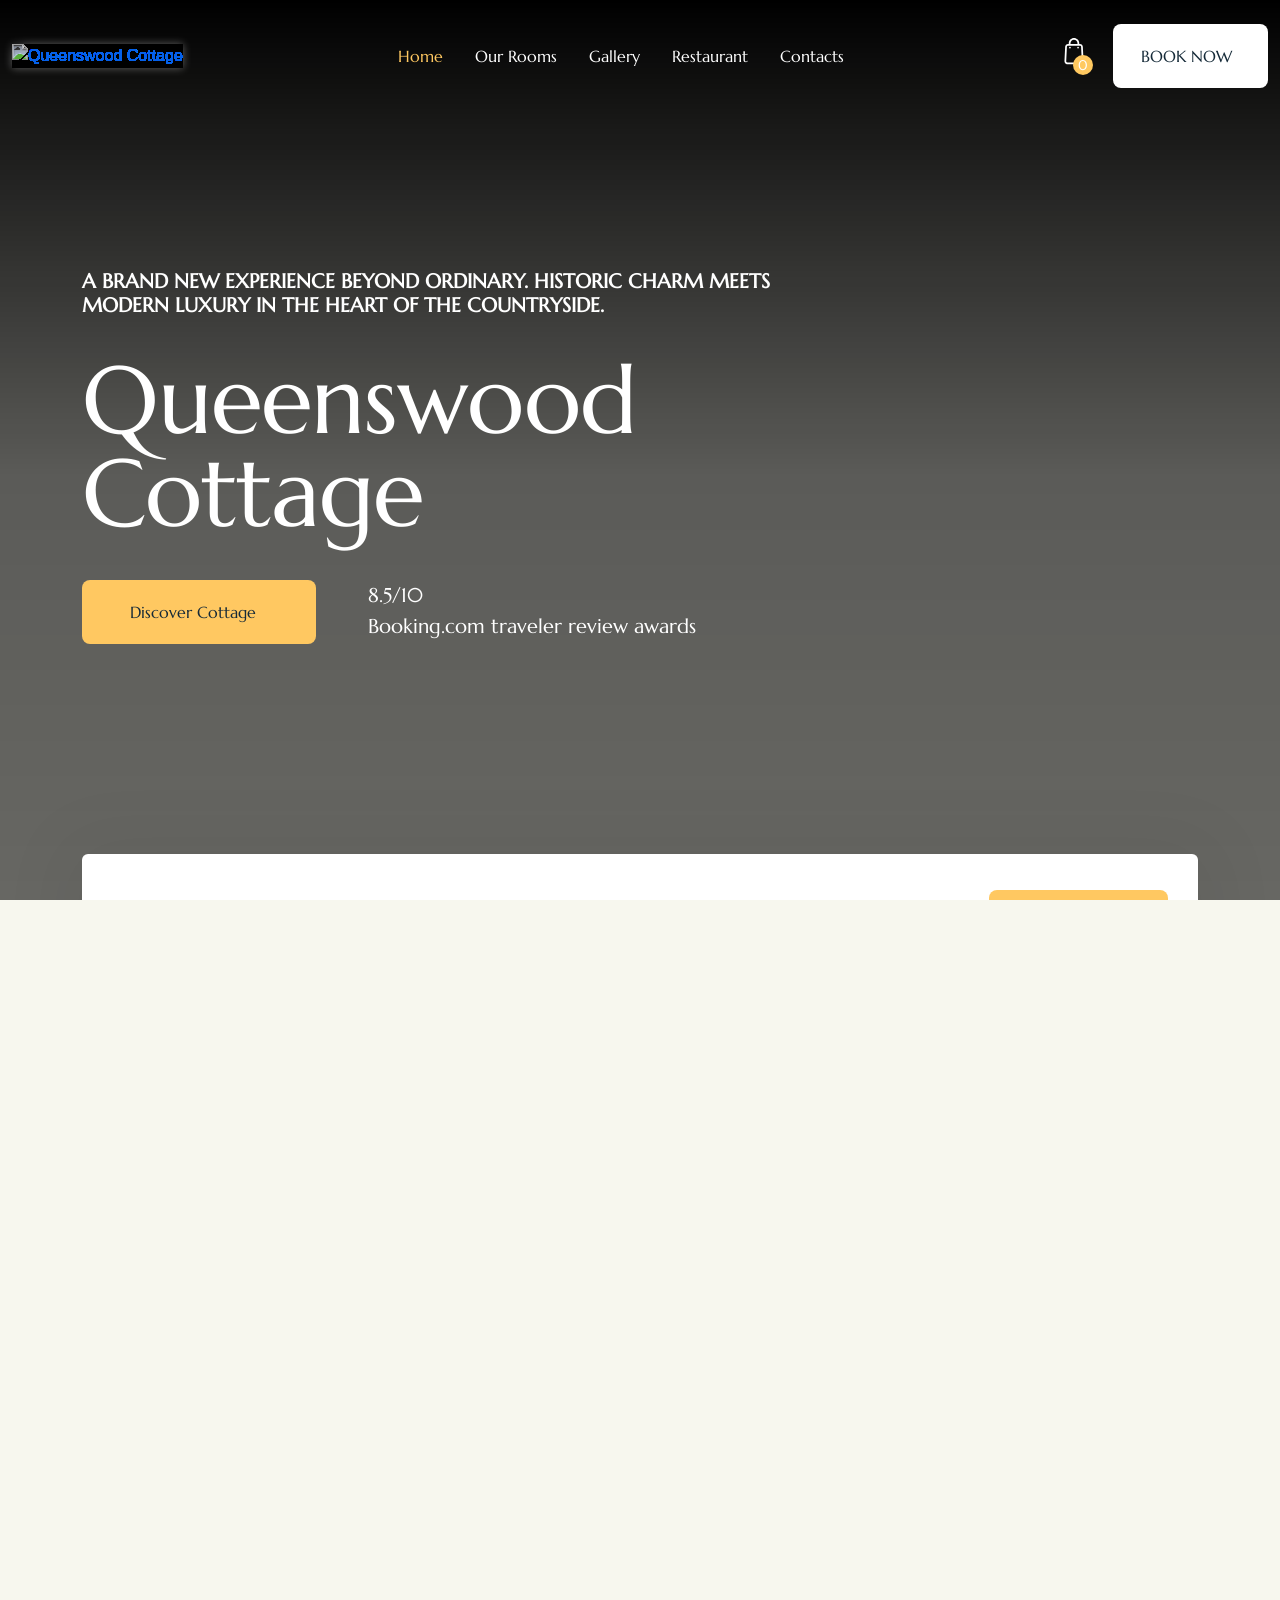
==== index.html @ 2692e824 "change some features" ====
<!DOCTYPE html>
<html lang="en">
<head>
    <meta charset="UTF-8" >
    <meta http-equiv="X-UA-Compatible" content="IE=edge" >
    <meta name="description" content="Queenswood Cottage in Nuwara Eliya offers luxury accommodation with stunning mountain views. Enjoy our restaurant in nuwaraeliya, free Wi-Fi, and cozy cottage rooms. Book your stay in Sri Lanka’s hill country today!" >
    <meta name="keywords" content="Queenswood Cottage, restaurants in nuwaraeliya, Nuwara Eliya hotel, accommodation in Nuwara Eliya, Sri Lanka hill country hotel, Nuwara Eliya cottage, best hotel in Nuwara Eliya, Queenswood Restaurant, restaurant in nuwaraeliya, mountain view rooms Nuwara Eliya" >
    <meta name="author" content="Queenswood Cottage" >
    <link rel="canonical" href="https://queenswoodcottage.com/" >
    <meta property="og:type" content="website" >
    <meta property="og:url" content="https://queenswoodcottage.com/" >
    <meta property="og:title" content="Queenswood Cottage | Luxury Hotel &amp; Restaurant in Nuwara Eliya" >
    <meta property="og:description" content="Experience luxury accommodation and award-winning dining at Queenswood Cottage, Nuwara Eliya, Sri Lanka." >
    <meta property="og:image" content="https://queenswoodcottage.com/img/assets/him1.jpeg" >
    <meta name="twitter:card" content="summary_large_image" >
    <meta name="robots" content="INDEX,FOLLOW" >
    <meta name="viewport" content="width=device-width, initial-scale=1.0" >
    <!-- Title -->
    <title>Queenswood Cottage | Luxury Hotel &amp; Restaurant in Nuwara Eliya</title>
    <!-- Favicon -->
    <link rel="icon" href="assets/images/logo/favicon.png" type="image/png">
    <!-- Bootstrap -->
    <link rel="stylesheet" href="assets/css/bootstrap.min.css" >
    <!-- Swiper Bundle -->
    <link rel="stylesheet" href="assets/css/swiper-bundle.css" >
    <!-- slick -->
    <link rel="stylesheet" href="assets/css/slick.css" >
    <!-- Magnific-Popup -->
    <link rel="stylesheet" href="assets/css/magnific-popup.css" >
    <!-- Main css -->
    <link rel="stylesheet" href="assets/css/main.css" >
  </head>
  <body class="bg-neutral-400 @@bodyClass">
<!-- turns the white box of the logo image transparent -->
<svg width="0" height="0" style="position:absolute" aria-hidden="true" focusable="false">
  <filter id="qw-knockout" color-interpolation-filters="sRGB" x="0" y="0" width="100%" height="100%">
    <feColorMatrix type="matrix" values="1 0 0 0 0  0 1 0 0 0  0 0 1 0 0  -1.6 -1.6 -1.6 0 4.8"/>
  </filter>
</svg>



    <!--==================== Preloader Start ====================-->
    <div class="loading-screen" id="loading-screen">
        <span class="bar top-bar"></span>
        <span class="bar down-bar"></span>
        <div class="animation-preloader">
            <div class="position-relative z-1">
                <div class="loader-border"></div>
                <div class="loader-logo position-absolute top-50 start-50 translate-middle tw-z-999">
                    <img class="position-relative tw-z-999" src="assets/images/logo/favicon.png" alt="brand">
                </div>
            </div>
            <div class="txt-loading tw-mt-10">
<span data-text-preloader="Q" class="letters-loading">
                    Q
                </span>
<span data-text-preloader="u" class="letters-loading">
                    u
                </span>
<span data-text-preloader="e" class="letters-loading">
                    e
                </span>
<span data-text-preloader="e" class="letters-loading">
                    e
                </span>
<span data-text-preloader="n" class="letters-loading">
                    n
                </span>
<span data-text-preloader="s" class="letters-loading">
                    s
                </span>
<span data-text-preloader="w" class="letters-loading">
                    w
                </span>
<span data-text-preloader="o" class="letters-loading">
                    o
                </span>
<span data-text-preloader="o" class="letters-loading">
                    o
                </span>
<span data-text-preloader="d" class="letters-loading">
                    d
                </span>
            </div>
        </div>
    </div>
    <!--==================== Preloader End ====================-->




    <!--==================== mouse cursor drag start ====================-->
    <div class="mouseCursor cursor-outer d-none"></div>
     <div class="mouseCursor cursor-inner">
         <span class="inner-text-1 tw-text-lg fw-bold text-main-600">
            <span>
                <svg width="48" height="47" viewBox="0 0 48 47" fill="none" xmlns="http://www.w3.org/2000/svg">
                <path fill-rule="evenodd" clip-rule="evenodd" d="M33.6454 16.1088L15.7477 32.4423L14.3477 30.9082L32.2453 14.5746L33.6454 16.1088Z" fill="#141616" />
                <path fill-rule="evenodd" clip-rule="evenodd" d="M31.4786 15.2755C27.8709 18.5679 27.8182 24.431 30.9057 27.8141L31.6057 28.5811L33.1398 27.1811L32.4398 26.414C30.0957 23.8454 30.1506 19.2992 32.8787 16.8096L33.6453 16.1099L32.2453 14.5758L31.4786 15.2755Z" fill="#141616" />
                <path fill-rule="evenodd" clip-rule="evenodd" d="M32.8783 16.8088C29.2706 20.1012 23.4271 19.6189 20.3397 16.2358L19.6396 15.4688L21.1738 14.0687L21.8738 14.8358C24.218 17.4045 28.7502 17.7643 31.4783 15.2747L32.2449 14.575L33.645 16.1091L32.8783 16.8088Z" fill="#141616" />
                </svg>
            </span>
            <br>
            get in touch
         </span>
         <span class="inner-text-2">
             <span>
                 <svg width="63" height="63" viewBox="0 0 63 63" fill="none" xmlns="http://www.w3.org/2000/svg">
                 <path
                     d="M0.132374 56.2074L6.68723 62.776C6.98521 63.0747 8.773 63.0747 9.07084 62.776L47.2086 25.4537C47.8044 24.8564 48.4004 24.5578 49.2942 24.5578C49.5922 24.5578 50.1881 24.5578 50.486 24.8564C51.6778 25.155 52.2736 26.3494 52.2736 27.5437V46.3542V46.6529H61.8082C62.404 46.6529 62.7022 46.6529 63 46.6529V0.970426C63 0.970426 63 0.970427 62.4042 0.373196C61.8083 -0.224035 62.1063 0.0747274 61.5102 0.0747274H16.8176C16.8176 0.373196 16.8176 0.671811 16.8176 1.56766V10.8234C16.8176 11.4205 16.8176 12.0177 16.8176 12.0177H35.8865C37.0783 12.0177 38.2701 12.6148 38.5679 13.8091C39.1638 15.0034 38.8659 16.1978 37.9721 17.0936L0.728355 54.1174C0.430367 54.416 0.132374 54.7146 0.132374 55.3117C-0.16547 55.9088 0.132374 55.9088 0.132374 56.2074Z"
                     fill="currentColor" />
                 </svg>
             </span>
         </span>
     </div>
    <!--==================== mouse cursor drag end ====================-->


    <!--==================== Overlay Start ====================-->
    <div class="overlay"></div>
    <!--==================== Overlay End ====================-->

    <!--==================== Sidebar Overlay End ====================-->
    <div class="side-overlay"></div>
    <!--==================== Sidebar Overlay End ====================-->

    <!-- Custom Toast Message start -->
    <div id="toast-container"></div>
    <!-- Custom Toast Message End -->

    <!-- ==================== Scroll to Top End Here ==================== -->
    <div class="progress-wrap cursor-big">
      <svg
        class="progress-circle svg-content"
        width="100%"
        height="100%"
        viewBox="-1 -1 102 102"
      >
        <path d="M50,1 a49,49 0 0,1 0,98 a49,49 0 0,1 0,-98" />
      </svg>
    </div>
    <!-- ==================== Scroll to Top End Here ==================== -->

    <!-- Custom Cursor Start -->
    <div class="cursor"></div>
    <span class="dot"></span>
    <!-- Custom Cursor End -->

    <!-- ==================== Mobile Menu Start Here ==================== -->
<div class="mobile-menu d-lg-none d-block scroll-sm position-fixed bg-white tw-w-300-px tw-h-screen overflow-y-auto tw-p-6 tw-z-999 tw--translate-x-full tw-pb-68 ">

    <button type="button" class="close-button position-absolute tw-end-0 top-0 tw-me-2 tw-mt-2 tw-w-605 tw-h-605 rounded-circle d-flex justify-content-center align-items-center text-neutral-900 bg-neutral-200 hover-bg-neutral-900 hover-text-white"> 
        <i class="ph ph-x"></i>
    </button>

    <div class="mobile-menu__inner">
        <a href="index.html" class="mobile-menu__logo">
            <img src="https://queenswoodcottage.com/img/assets/logo-black%20%281%29.webp" alt="Queenswood Cottage">
        </a>
        <div class="mobile-menu__menu">
            <!-- Nav menu Start -->
<ul class="nav-menu d-lg-flex align-items-center nav-menu--mobile d-block tw-mt-8">
    <li class="nav-menu__item activePage">
        <a href="index.html" class="nav-menu__link text-white font-heading tw-py-11 fw-normal w-100">Home</a>
    </li>
    <li class="nav-menu__item">
        <a href="#" class="nav-menu__link text-white font-heading tw-py-11 fw-normal w-100">Our Rooms</a>
    </li>
    <li class="nav-menu__item">
        <a href="#" class="nav-menu__link text-white font-heading tw-py-11 fw-normal w-100">Gallery</a>
    </li>
    <li class="nav-menu__item">
        <a href="#" class="nav-menu__link text-white font-heading tw-py-11 fw-normal w-100">Restaurant</a>
    </li>
    <li class="nav-menu__item">
        <a href="#" class="nav-menu__link text-white font-heading tw-py-11 fw-normal w-100">Contacts</a>
    </li>
</ul>
<!-- Nav menu End  -->
        </div>
    </div>
</div>
<!-- ==================== Mobile Menu End Here ==================== -->

<!-- ==================== Header Start Here ==================== -->
<header class="header tw-transition-all tw-z-99 header-transparent">
    <div class="container tw-container-1750-px">
        <nav class="d-flex align-items-center justify-content-between position-relative">
            <!-- Logo Start -->
            <div class="logo">
                <a href="index.html" class="link">
                    <img src="https://queenswoodcottage.com/img/assets/logo-black%20%281%29.webp" alt="Queenswood Cottage" class="max-w-200-px">
                </a>
            </div>
            <!-- Logo End  -->

            <!-- Menu Start  -->
            <div class="header-menu d-lg-block d-none">
                <!-- Nav menu Start -->
<ul class="nav-menu d-lg-flex align-items-center tw-gap-8">
    <li class="nav-menu__item activePage">
        <a href="index.html" class="nav-menu__link text-white font-heading tw-py-11 fw-normal w-100">Home</a>
    </li>
    <li class="nav-menu__item">
        <a href="#" class="nav-menu__link text-white font-heading tw-py-11 fw-normal w-100">Our Rooms</a>
    </li>
    <li class="nav-menu__item">
        <a href="#" class="nav-menu__link text-white font-heading tw-py-11 fw-normal w-100">Gallery</a>
    </li>
    <li class="nav-menu__item">
        <a href="#" class="nav-menu__link text-white font-heading tw-py-11 fw-normal w-100">Restaurant</a>
    </li>
    <li class="nav-menu__item">
        <a href="#" class="nav-menu__link text-white font-heading tw-py-11 fw-normal w-100">Contacts</a>
    </li>
</ul>
<!-- Nav menu End  -->
            </div>
            <!-- Menu End  -->

            <!-- Header Right start -->
            <div class="header-right d-flex tw-gap-28">
                <div class="header-btn-wrap d-flex align-items-center tw-gap-5">
                    <div>
                        <button class="text-white">
                            <span><img src="assets/images/icons/cart.svg" alt="cart"></span>
                        </button>
                    </div>
                </div>

                <div class="header-button">
                    <a class="tw-btn-hover-yellow bg-white tw-py-5 tw-px-7 text-uppercase text-heading font-heading d-inline-flex align-items-center tw-gap-2 tw-rounded-lg" href="https://booking-directly.com/widgets/OWYa2sQrjNyOXOBs1mZhBAbJc88lf2Fs6nyXePcxVHcw3cIrUoP91L4DktdjK/properties/unit-selection?search_stay_dates=%7B%22checkInDate%22%3A%222026-02-11%22%2C%22checkOutDate%22%3A%222026-02-12%22%7D&amp;search_occupancies=%5B%7B%22numberOfAdults%22%3A3%2C%22children%22%3A%5B%5D%7D%5D" target="_blank" rel="noopener">BOOK NOW <span class="d-inline-block lh-1 tw-text-lg"><i class="ph ph-arrow-up-right"></i></span></a>
                </div>
                <button type="button" class="toggle-mobileMenu leading-none d-lg-none text-white tw-text-9">
                    <i class="ph ph-list"></i>
                </button>
            </div>
            <!-- Header Right End  -->

        </nav>
    </div>
</header>
<!-- ==================== Header End Here ==================== -->
<div id="scrollSmoother-container">
    <section class="banner-area position-relative z-1">
    <!-- Hero slideshow (4 images). Change the URLs below to swap pictures. -->
    <div class="hero-slides" aria-hidden="true">
        <div class="hero-slide" style="background-image:url('https://queenswoodcottage.com/img/assets/him1.jpeg')"></div>
        <div class="hero-slide" style="background-image:url('https://queenswoodcottage.com/img/assets/118227999.jpg')"></div>
        <div class="hero-slide" style="background-image:url('https://queenswoodcottage.com/img/assets/214100295.jpg')"></div>
        <div class="hero-slide" style="background-image:url('https://queenswoodcottage.com/img/assets/809106812.jpg')"></div>
    </div>
    <div class="container">
        <div class="row align-items-center justify-content-between">
            <div class="col-xl-8 col-lg-8">
                <div class="position-relative z-2">
                    <h6 class="banner-subtitle tw-text-xl text-uppercase text-white tw-mb-9">A brand new experience beyond ordinary. Historic charm meets modern luxury in the heart of the countryside.</h6>
                    <h1 class="banner-title tw-text-29 text-white fw-normal tw-mb-10 tw-char-animation">Queenswood Cottage</h1>
                    <div class="d-flex align-items-center flex-wrap row-gap-3 tw-gap-13">
                        <div>
                            <a class="tw-btn-hover-white bg-main-600 tw-py-5 tw-px-12 text-heading font-heading d-inline-flex align-items-center tw-gap-3 tw-rounded-lg" href="#about">Discover Cottage <span class="d-inline-block lh-1 tw-text-lg"><i class="ph ph-arrow-up-right"></i></span></a>
                        </div>
                        <div class="">
                            <div class="d-flex align-items-center tw-gap-2">
                                <span class="tw-text-xl text-white font-heading">8.5/10</span>
                                <ul class="d-flex tw-gap-1">
                                    <li class="text-white"><i class="ph-bold ph-star"></i></li>
                                    <li class="text-white"><i class="ph-bold ph-star"></i></li>
                                    <li class="text-white"><i class="ph-bold ph-star"></i></li>
                                    <li class="text-white"><i class="ph-bold ph-star"></i></li>
                                    <li class="text-white"><i class="ph-bold ph-star"></i></li>
                                </ul>
                            </div>
                            <div>
                                <p class="tw-text-xl text-white font-heading">Booking.com traveler review awards</p>
                            </div>
                        </div>
                    </div>
                </div>
            </div>
        </div>
    </div>
</section>
    <div class="checkout-area position-relative z-3 tw_fade_anim" data-delay=".3">
     <div class="container">
          <div class="checkout-bg bg-white tw-pt-11 tw-px-14 tw-pb-11 tw-rounded-md">
               <div class="row">
                    <div class="col-xl-12">
                         <div class="checkout-main-wrapper">
                              <div class="checkout-wrapper d-flex flex-column">
                                   <label class="tw-text-sm fw-normal font-body d-flex align-content-center tw-gap-4 tw-mb-2"><span><img src="assets/images/icons/checkout-icon1.svg" alt="icon"></span> select date</label>
                                   <div class="nice-select"><span class="current">Check In</span>
                                       <ul class="list">
                                           <li class="option">Check In</li>
                                       </ul>
                                   </div>
                              </div>
                              <div class="checkout-wrapper d-flex flex-column">
                                   <label class="tw-text-sm fw-normal font-body d-flex align-content-center tw-gap-4 tw-mb-2"><span><img src="assets/images/icons/checkout-icon1.svg" alt="icon"></span> select date</label>
                                   <div class="nice-select"><span class="current">Check Out</span>
                                       <ul class="list">
                                           <li class="option">Check Out</li>
                                       </ul>
                                   </div>
                              </div>
                              <div class="checkout-wrapper d-flex flex-column">
                                   <label class="tw-text-sm fw-normal font-body d-flex align-content-center tw-gap-4 tw-mb-2"><span><img src="assets/images/icons/checkout-icon3.svg" alt="icon"></span> Select room</label>
                                   <div class="nice-select"><span class="current">Rooms</span>
                                       <ul class="list">
                                           <li class="option">Rooms</li>
                                           <li class="option">01</li>
                                           <li class="option">02</li>
                                           <li class="option">03</li>
                                           <li class="option">04</li>
                                           <li class="option">05</li>
                                           <li class="option">06</li>
                                           <li class="option">07</li>
                                           <li class="option">08</li>
                                           <li class="option">09</li>
                                       </ul>
                                   </div>
                              </div>
                              <div class="checkout-wrapper d-flex flex-column">
                                   <label class="tw-text-sm fw-normal font-body d-flex align-content-center tw-gap-4 tw-mb-2"><span><img src="assets/images/icons/checkout-icon4.svg" alt="icon"></span> 1 room, 1 adult, 0 child</label>
                                   <div class="nice-select"><span class="current">guests</span>
                                       <ul class="list">
                                           <li class="option">guests</li>
                                           <li class="option">1</li>
                                           <li class="option">2</li>
                                           <li class="option">3</li>
                                           <li class="option">4</li>
                                           <li class="option">5</li>
                                           <li class="option">6</li>
                                       </ul>
                                   </div>
                              </div>
                              <div class="checkout-wrapper">
                                   <div class="checkout-button common-hover-yellow">
                                        <button class="tw-btn-hover-black bg-main-600 tw-py-5 tw-px-7 text-uppercase text-heading font-heading d-inline-flex align-items-center tw-gap-2 tw-rounded-lg">EXPLORE MORE <span class="d-inline-block lh-1 tw-text-lg"><i class="ph ph-arrow-up-right"></i></span></button>
                                   </div>
                              </div>
                         </div>
                    </div>
               </div>
          </div>
     </div>
</div>
    <div class="advance-area py-120 position-relative z-1" id="about">
    <div class="container">
            <div class="row justify-content-center">
               <div class="col-xl-11"> 
                    <div class="section-wrapper text-center tw-mb-14 tw_fade_anim">
                         <h6 class="section-subtitle tw-text-xl fw-medium text-uppercase tw-mb-4 text-main-600">Welcome To Queenswood Cottage</h6>
                         <h2 class="section-title section-title--sm fw-normal tw-mb-7 tw-char-animation">Discover a world of comfort, luxury, and unparalleled hospitality at Queenswood Cottage. Nestled in the heart of the city, our exquisite cottage is your home away from home, where every stay is a memorable experience.</h2>
                    </div>
               </div>
            </div>
            <div class="row">
               <div class="col-xl-12">
                  <div class="advance-wrap tw_fade_anim">
      
                     <!-- item 1 -->
                     <div class="advance-item">
                        <div class="advance-thumb" tabindex="0">
                           <img src="https://queenswoodcottage.com/img/assets/809106812.jpg" alt="Cottage Rooms">
                        <div class="advance-info"><h6>Cottage Rooms</h6><p>Cosy cottage-style rooms with free Wi-Fi and 24-hour reception.</p><span>From $65 / night</span></div>
                        </div>
                        <div class="advance-content d-flex align-items-center justify-content-between flex-wrap tw-px-4 tw-py-4">
                           <h6 class="tw-text-2xl fw-normal mb-0"><a href="#rooms">Cottage Rooms</a></h6>
                           <a class="advance-btn tw-w-10 tw-h-10 lh-1 d-inline-flex align-items-center justify-content-center rounded-circle text-heading hover-bg-main-600 hover-border-main-600 hover-text-heading" href="#rooms"><span><i class="ph ph-arrow-right"></i></span></a>
                        </div>
                     </div>
                     
                     <!-- item 2 -->
                     <div class="advance-item">
                        <div class="advance-thumb" tabindex="0">
                           <img src="https://queenswoodcottage.com/img/assets/queens-wood-restaurant%20%282%29.jpg" alt="Restaurant">
                        <div class="advance-info"><h6>Restaurant</h6><p>Western and local cuisine.</p><span>Breakfast 7:30-10:30 AM · Lunch 12:00-2:30 PM · Dinner 6:00-9:00 PM</span></div>
                        </div>
                        <div class="advance-content d-flex align-items-center justify-content-between flex-wrap tw-px-4 tw-py-4">
                           <h6 class="tw-text-2xl fw-normal mb-0"><a href="#restaurant">Restaurant</a></h6>
                           <a class="advance-btn tw-w-10 tw-h-10 lh-1 d-inline-flex align-items-center justify-content-center rounded-circle text-heading hover-bg-main-600 hover-border-main-600 hover-text-heading" href="#restaurant"><span><i class="ph ph-arrow-right"></i></span></a>
                        </div>
                     </div>
      
                     <!-- item 3 -->
                     <div class="advance-item">
                        <div class="advance-thumb" tabindex="0">
                           <img src="https://queenswoodcottage.com/img/assets/pool.jpg" alt="Pool Table">
                        <div class="advance-info"><h6>Pool Table</h6><p>Games room with a pool table.</p><span>Open 4:00 PM - 11:00 PM · Complimentary for guests</span></div>
                        </div>
                        <div class="advance-content d-flex align-items-center justify-content-between flex-wrap tw-px-4 tw-py-4">
                           <h6 class="tw-text-2xl fw-normal mb-0"><a href="#amenities">Pool Table</a></h6>
                           <a class="advance-btn tw-w-10 tw-h-10 lh-1 d-inline-flex align-items-center justify-content-center rounded-circle text-heading hover-bg-main-600 hover-border-main-600 hover-text-heading" href="#amenities"><span><i class="ph ph-arrow-right"></i></span></a>
                        </div>
                     </div>
      
                     <!-- item 4 -->
                     <div class="advance-item">
                        <div class="advance-thumb" tabindex="0">
                           <img src="https://queenswoodcottage.com/img/assets/bike.jpg" alt="Bike Rentals">
                        <div class="advance-info"><h6>Bike Rentals</h6><p>Bike &amp; bicycle rentals to explore the mountains.</p><span>Hourly &amp; daily rates · Helmets &amp; maps provided</span></div>
                        </div>
                        <div class="advance-content d-flex align-items-center justify-content-between flex-wrap tw-px-4 tw-py-4">
                           <h6 class="tw-text-2xl fw-normal mb-0"><a href="#amenities">Bike Rentals</a></h6>
                           <a class="advance-btn tw-w-10 tw-h-10 lh-1 d-inline-flex align-items-center justify-content-center rounded-circle text-heading hover-bg-main-600 hover-border-main-600 hover-text-heading" href="#amenities"><span><i class="ph ph-arrow-right"></i></span></a>
                        </div>
                     </div>
      
                     <!-- item 5 -->
                     <div class="advance-item">
                        <div class="advance-thumb" tabindex="0">
                           <img src="https://queenswoodcottage.com/img/assets/809106415.jpg" alt="Winter Shop">
                        <div class="advance-info"><h6>Winter Shop</h6><p>Winter wear &amp; gear shop.</p><span>Open seasonally · Guest discounts available</span></div>
                        </div>
                        <div class="advance-content d-flex align-items-center justify-content-between flex-wrap tw-px-4 tw-py-4">
                           <h6 class="tw-text-2xl fw-normal mb-0"><a href="#amenities">Winter Shop</a></h6>
                           <a class="advance-btn tw-w-10 tw-h-10 lh-1 d-inline-flex align-items-center justify-content-center rounded-circle text-heading hover-bg-main-600 hover-border-main-600 hover-text-heading" href="#amenities"><span><i class="ph ph-arrow-right"></i></span></a>
                        </div>
                     </div>
      
                  </div>
               </div>
            </div>
    </div>
</div>
    <section class="offer-area pb-120">
    <div class="container">
        <div class="row">
           <div class="col-xl-11"> 
                <div class="section-wrapper tw-mb-14 tw_fade_anim">
                     <h6 class="section-subtitle tw-text-xl fw-medium text-uppercase tw-mb-4 text-main-600">Queenswood Cottage</h6>
                     <h2 class="section-title fw-normal tw-mb-7 tw-char-animation">Follow Us</h2>
                </div>
           </div>
        </div>
        <div class="row">
            <div class="col-xl-4 col-lg-6 col-md-6">
                <div class="offer-wrapper overflow-hidden tw-mb-7 tw_fade_anim" data-delay=".3">
                    <div class="position-relative z-1">
                        <a href="https://www.facebook.com/share/v/1HvGYerJZa/" target="_blank" rel="noopener"><img src="https://queenswoodcottage.com/img/assets/118227999.jpg" alt="Mountain Views"></a>
                        <div class="offer-title">
                            <h4 class="offer-title-inner tw-text-8 fw-normal">Mountain Views</h4>
                        </div>
                        <div class="offer-tag">
                            <span class="bg-main-600 text-heading fw-medium">Facebook</span>
                        </div>
                    </div>
                </div>
            </div>
            <div class="col-xl-4 col-lg-6 col-md-6">
                <div class="offer-wrapper active overflow-hidden tw-mb-7 tw_fade_anim" data-delay=".5">
                    <div class="position-relative z-1">
                        <a href="https://www.facebook.com/share/v/1AafDVpzuY/" target="_blank" rel="noopener"><img src="https://queenswoodcottage.com/img/assets/214100295.jpg" alt="Cottage Tour"></a>
                        <div class="offer-title">
                            <h4 class="offer-title-inner tw-text-8 fw-normal">Cottage Tour</h4>
                        </div>
                        <div class="offer-tag">
                            <span class="bg-main-600 text-heading fw-medium">Facebook</span>
                        </div>
                    </div>
                </div>
            </div>
            <div class="col-xl-4 col-lg-6 col-md-6">
                <div class="offer-wrapper overflow-hidden tw-mb-7 tw_fade_anim" data-delay=".7">
                    <div class="position-relative z-1">
                        <a href="https://www.facebook.com/share/r/1Dc2hwoSed/" target="_blank" rel="noopener"><img src="https://queenswoodcottage.com/img/assets/214101323.jpg" alt="Winter Activities"></a>
                        <div class="offer-title">
                            <h4 class="offer-title-inner tw-text-8 fw-normal">Winter Activities</h4>
                        </div>
                        <div class="offer-tag">
                            <span class="bg-main-600 text-heading fw-medium">Facebook</span>
                        </div>
                    </div>
                </div>
            </div>
        </div>
    </div>
</section>
    <section class="feature-area pt-120 bg-main-300">
    <div class="container tw-container-1630-px">
        <div class="row justify-content-center">
           <div class="col-xl-8 col-lg-9 col-md-9"> 
                <div class="section-wrapper text-center tw-mb-14 tw_fade_anim">
                     <h6 class="section-subtitle tw-text-xl fw-medium text-uppercase tw-mb-4 text-main-600">Fine Dining Experience at Our On-Site Restaurant</h6>
                     <h2 class="section-title fw-normal tw-mb-7 tw-char-animation">Gourmet Dining in a Cozy Atmosphere</h2>
                </div>
           </div>
        </div>
        <div class="row">
            <div class="col-xl-12">
                <div class="feature-wrapper d-flex align-items-center tw-gap-7 tw_fade_anim">

                    <!-- Item 1 -->
                    <div class="feature-item bg-white tw-rounded-xl tw-p-8 tw-pt-14 tw-pe-20 border border-neutral">
                        <div class="feature-icon tw-mb-15">
                            <span class="tw-h-26"><img class="tw-transition" src="assets/images/icons/feature-icon1.svg" alt="icon"></span>
                        </div>
                        <div>
                            <h4 class="tw-text-2xl fw-normal">Seasonal Local Cuisine</h4>
                        </div>
                    </div>

                    <!-- Item 2 -->
                    <div class="feature-item bg-white tw-rounded-xl tw-p-8 tw-pt-14 tw-pe-20 border border-neutral">
                        <div class="feature-icon tw-mb-15">
                            <span class="tw-h-26"><img class="tw-transition" src="assets/images/icons/feature-icon2.svg" alt="icon"></span>
                        </div>
                        <div>
                            <h4 class="tw-text-2xl fw-normal">Cozy Fireplace Setting</h4>
                        </div>
                    </div>

                    <!-- Item 3 -->
                    <div class="feature-item active bg-white tw-rounded-xl tw-p-8 tw-pt-14 tw-pe-20 border border-neutral">
                        <div class="feature-icon tw-mb-15">
                            <span class="tw-h-26"><img class="tw-transition" src="assets/images/icons/feature-icon3.svg" alt="icon"></span>
                        </div>
                        <div>
                            <h4 class="tw-text-2xl fw-normal">Extensive Wine Selection</h4>
                        </div>
                    </div>

                    <!-- Item 4 -->
                    <div class="feature-item bg-white tw-rounded-xl tw-p-8 tw-pt-14 tw-pe-20 border border-neutral">
                        <div class="feature-icon tw-mb-15">
                            <span class="tw-h-26"><img class="tw-transition" src="assets/images/icons/feature-icon4.svg" alt="icon"></span>
                        </div>
                        <div>
                            <h4 class="tw-text-2xl fw-normal">Vegetarian &amp; Vegan Options</h4>
                        </div>
                    </div>

                    <!-- Item 5 -->
                    <div class="feature-item bg-white tw-rounded-xl tw-p-8 tw-pt-14 tw-pe-20 border border-neutral">
                        <div class="feature-icon tw-mb-15">
                            <span class="tw-h-26"><img class="tw-transition" src="assets/images/icons/feature-icon5.svg" alt="icon"></span>
                        </div>
                        <div>
                            <h4 class="tw-text-2xl fw-normal">Halal Certified</h4>
                        </div>
                    </div>

                </div>
            </div>
        </div>
    </div>
</section>
    <section class="package-area py-120" id="amenities">
    <div class="container-fluid">
        <div class="row justify-content-center">
           <div class="col-xl-7"> 
                <div class="section-wrapper text-center tw-mb-14 tw_fade_anim">
                     <h6 class="section-subtitle tw-text-xl fw-medium text-uppercase tw-mb-4 text-main-600">Queenswood Cottage</h6>
                     <h2 class="section-title fw-normal tw-mb-7 tw-char-animation">Cottage Amenities</h2>
                </div>
           </div>
        </div>
        <div class="row justify-content-center">
            <div class="col-xl-12">
                <div class="package-wrapper d-flex justify-content-center tw-gap-4 tw-mb-17">
                    <div class="package-thumb tw-mb-4 tw-rounded-xl overflow-hidden position-relative z-1 tw_fade_anim" data-delay=".3">
                        <a href="#"><img class="tw-rounded-xl w-100 h-100 object-fit-cover" src="https://queenswoodcottage.com/img/assets/809106812.jpg" alt="Queenswood Cottage"></a>
                        <div class="package-price bg-main-600 tw-p-6 position-absolute start-0 top-0">
                            <span class="tw-text-8 font-heading fw-normal text-heading">Cozy Mountain Retreat</span>
                            <p class="font-heading tw-text-5 fw-normal text-capitalize text-heading">Amenity</p>
                        </div>
                        <div class="package-content position-absolute start-0 bottom-0 tw-mx-10 tw-mb-14">
                            <h4 class="package-title tw-text-8 fw-normal text-white tw-mb-8"><a href="#">Cottage-Style Accommodations</a></h4>
                            <div class="package-list">
                                <ul class="d-flex flex-wrap">
                                    <li class="font-heading text-white fw-medium tw-text-xl text-capitalize">24-hour reception</li>
                                    <li class="font-heading text-white fw-medium tw-text-xl text-capitalize"><span><img src="assets/images/icons/package-list-icon1.svg" alt="icon"></span> Complimentary Wi-Fi</li>
                                </ul>
                            </div>
                        </div>
                    </div>
                    <div class="tw_fade_anim" data-delay=".5">
                        <div class="package-wrap d-flex tw-gap-4">
                            <div class="package-thumb tw-mb-4 tw-rounded-xl overflow-hidden position-relative z-1">
                                <a href="#"><img class="tw-rounded-xl w-100 h-100 object-fit-cover" src="https://queenswoodcottage.com/img/assets/queens-wood-restaurant%20%282%29.jpg" alt="Queenswood Cottage"></a>
                                <div class="package-price bg-main-600 tw-p-6 position-absolute start-0 top-0">
                                    <span class="tw-text-8 font-heading fw-normal text-heading">Local Cuisine</span>
                            <p class="font-heading tw-text-5 fw-normal text-capitalize text-heading">Amenity</p>
                                </div>
                                <div class="package-content position-absolute start-0 bottom-0 tw-mx-10 tw-mb-14">
                                    <h4 class="package-title tw-text-8 fw-normal text-white tw-mb-8"><a href="#">On-Site Restaurant</a></h4>
                                    <div class="package-list">
                                <ul class="d-flex flex-wrap">
                                    <li class="font-heading text-white fw-medium tw-text-xl text-capitalize">Breakfast: 7:30-10:30 AM</li>
                                    <li class="font-heading text-white fw-medium tw-text-xl text-capitalize"><span><img src="assets/images/icons/package-list-icon1.svg" alt="icon"></span> Lunch: 12:00-2:30 PM</li>
                                    <li class="font-heading text-white fw-medium tw-text-xl text-capitalize"><span><img src="assets/images/icons/package-list-icon1.svg" alt="icon"></span> Dinner: 6:00-9:00 PM</li>
                                </ul>
                            </div>
                                </div>
                            </div>
                            <div class="package-thumb tw-mb-4 tw-rounded-xl overflow-hidden position-relative z-1">
                                <a href="#"><img class="tw-rounded-xl w-100 h-100 object-fit-cover" src="https://queenswoodcottage.com/img/assets/pool.jpg" alt="Queenswood Cottage"></a>
                                <div class="package-price bg-main-600 tw-p-6 position-absolute start-0 top-0">
                                    <span class="tw-text-8 font-heading fw-normal text-heading">Evening Entertainment</span>
                            <p class="font-heading tw-text-5 fw-normal text-capitalize text-heading">Amenity</p>
                                </div>
                                <div class="package-content position-absolute start-0 bottom-0 tw-mx-10 tw-mb-14">
                                    <h4 class="package-title tw-text-8 fw-normal text-white tw-mb-8"><a href="#">Games Room with Pool Table</a></h4>
                                    <div class="package-list">
                                <ul class="d-flex flex-wrap">
                                    <li class="font-heading text-white fw-medium tw-text-xl text-capitalize">Open: 4:00 PM - 11:00 PM</li>
                                    <li class="font-heading text-white fw-medium tw-text-xl text-capitalize"><span><img src="assets/images/icons/package-list-icon1.svg" alt="icon"></span> Complimentary for guests</li>
                                </ul>
                            </div>
                                </div>
                            </div>
                        </div>
                        <div class="package-wrap d-flex tw-gap-5">
                            <div class="package-thumb tw-mb-4 tw-rounded-xl overflow-hidden position-relative z-1">
                                <a href="#"><img class="tw-rounded-xl w-100 h-100 object-fit-cover" src="https://queenswoodcottage.com/img/assets/bike.jpg" alt="Queenswood Cottage"></a>
                                <div class="package-price bg-main-600 tw-p-6 position-absolute start-0 top-0">
                                    <span class="tw-text-8 font-heading fw-normal text-heading">Explore the Mountains</span>
                            <p class="font-heading tw-text-5 fw-normal text-capitalize text-heading">Amenity</p>
                                </div>
                                <div class="package-content position-absolute start-0 bottom-0 tw-mx-10 tw-mb-14">
                                    <h4 class="package-title tw-text-8 fw-normal text-white tw-mb-8"><a href="#">Bike &amp; Bicycle Rentals</a></h4>
                                    <div class="package-list">
                                <ul class="d-flex flex-wrap">
                                    <li class="font-heading text-white fw-medium tw-text-xl text-capitalize">Hourly &amp; Daily Rates Available</li>
                                    <li class="font-heading text-white fw-medium tw-text-xl text-capitalize"><span><img src="assets/images/icons/package-list-icon1.svg" alt="icon"></span> Helmets &amp; Maps Provided</li>
                                </ul>
                            </div>
                                </div>
                            </div>
                            <div class="package-thumb tw-mb-4 tw-rounded-xl overflow-hidden position-relative z-1">
                                <a href="#"><img class="tw-rounded-xl w-100 h-100 object-fit-cover" src="https://queenswoodcottage.com/img/assets/809106415.jpg" alt="Queenswood Cottage"></a>
                                <div class="package-price bg-main-600 tw-p-6 position-absolute start-0 top-0">
                                    <span class="tw-text-8 font-heading fw-normal text-heading">Winter Essentials</span>
                            <p class="font-heading tw-text-5 fw-normal text-capitalize text-heading">Amenity</p>
                                </div>
                                <div class="package-content position-absolute start-0 bottom-0 tw-mx-10 tw-mb-14">
                                    <h4 class="package-title tw-text-8 fw-normal text-white tw-mb-8"><a href="#">Winter Wear &amp; Gear Shop</a></h4>
                                    <div class="package-list">
                                <ul class="d-flex flex-wrap">
                                    <li class="font-heading text-white fw-medium tw-text-xl text-capitalize">Open Seasonally</li>
                                    <li class="font-heading text-white fw-medium tw-text-xl text-capitalize"><span><img src="assets/images/icons/package-list-icon1.svg" alt="icon"></span> Guest Discounts Available</li>
                                </ul>
                            </div>
                                </div>
                            </div>
                        </div>
                    </div>
                </div>
            </div>
        </div>
        <div class="row">
            <div class="col-xl-12">
                <div class="text-center">
                    <a class="tw-btn-hover-black bg-main-600 tw-py-5 tw-px-12 text-uppercase text-heading font-heading d-inline-flex align-items-center tw-gap-2 tw-rounded-lg" href="#">VIEW GALLERY <span class="d-inline-block lh-1 tw-text-lg"><i class="ph ph-arrow-up-right"></i></span></a>
                </div>
            </div>
        </div>
    </div>
</section>
    <section class="pb-120">
    <div class="container">
        <div class="border-bottom border-neutral-200 tw-mb-11">
            <div class="row align-items-center justify-content-between">
                <div class="col-xl-8 col-lg-8">
                    <div class="section-wrapper tw-mb-14 tw_fade_anim" data-delay=".3">
                         <h6 class="section-subtitle tw-text-xl fw-medium text-uppercase tw-mb-4 text-main-600">Award-Winning Cuisine</h6>
                         <h2 class="section-title fw-normal tw-mb-7 tw-char-animation">Recognized for culinary excellence and exceptional service in the heart of the mountains</h2>
                    </div>
                </div>
                <div class="col-xl-3 col-lg-3">
                    <div class="counter-right bg-main-600 rounded-circle lh-1 d-inline-flex align-items-center justify-content-center flex-column tw_fade_anim" data-delay=".5">
                        <h6 class="tw-text-7 fw-normal tw-mb-2">2023</h6>
                        <p>Best Mountain Restaurant</p>
                    </div>
                </div>
            </div>
        </div>
    </div>
    <div class="container">
          <div class="row">
               <div class="col-xl-4 col-lg-6 col-md-6 col-sm-6">
                    <div class="counter-wrap tw-mb-8 tw_fade_anim" data-delay=".3">
                      <div class="counter-content">
                          <span class="tw-text-xl fw-medium text-heading font-heading tw-mb-10">Booking.com</span>
                          <h2 class="counter-title fw-semibold font-heading text-main-600 tw-text-23 fw-normal tw-mb-6"><span class="purecounter" data-purecounter-duration="1" data-purecounter-end="8.5" data-purecounter-decimals="1"></span>/10</h2>
                          <p class="counter-paragraph tw-text-lg fw-medium">Traveler review awards</p>
                      </div>
                    </div>
               </div>
               <div class="col-xl-4 col-lg-6 col-md-6 col-sm-6">
                    <div class="counter-wrap tw-mb-8 tw_fade_anim" data-delay=".5">
                        <div class="counter-content">
                              <span class="tw-text-xl fw-medium text-heading font-heading tw-mb-10">TripAdvisor</span>
                            <h2 class="counter-title fw-semibold font-heading text-main-600 tw-text-23 fw-normal tw-mb-6"><span class="purecounter" data-purecounter-duration="1" data-purecounter-end="4" data-purecounter-decimals="0"></span>/5</h2>
                            <p class="counter-paragraph tw-text-lg fw-medium">TripAdvisor rating</p>
                        </div>
                    </div>
               </div>
               <div class="col-xl-4 col-lg-6 col-md-6 col-sm-6">
                    <div class="counter-wrap tw-mb-8 tw_fade_anim" data-delay=".7">
                        <div class="counter-content">
                              <span class="tw-text-xl fw-medium text-heading font-heading tw-mb-10">Guest Rating</span>
                            <h2 class="counter-title fw-semibold font-heading text-main-600 tw-text-23 fw-normal tw-mb-6"><span class="purecounter" data-purecounter-duration="1" data-purecounter-end="4.8" data-purecounter-decimals="1"></span>/5</h2>
                            <p class="counter-paragraph tw-text-lg fw-medium">Queenswood Restaurant guest rating</p>
                        </div>
                    </div>
               </div>
          </div>
    </div>
</section>





    <section class="about-area" id="restaurant">
    <div class="container">
        <div class="row">
            <div class="col-xl-5 col-lg-8">
                <div class="about-thumb position-relative z-1 tw_fade_anim" data-delay=".3">
                    <div class="about-thumb-1">
                        <img src="https://queenswoodcottage.com/img/assets/queens-wood-restaurant%20%282%29.jpg" alt="Queenswood Restaurant">
                    </div>
                    <div class="about-thumb-2 position-absolute">
                        <img src="https://queenswoodcottage.com/img/assets/queenswood-restaurant%20%281%29.jpg" alt="Queenswood Restaurant dining area">
                    </div>
                </div>
            </div>
            <div class="col-xl-7">
                <div class="about-wrapper tw-ps-14 tw_fade_anim" data-delay=".5">
                    <div class="section-wrapper tw-mb-14">
                         <h6 class="section-subtitle tw-text-xl fw-medium text-uppercase tw-mb-4 text-main-600">Queenswood Restaurant</h6>
                         <h2 class="section-title fw-normal tw-mb-7 tw-char-animation">Savor the flavours with our award-winning cuisine.</h2>
                         <p class="tw-text-lg">Experience exquisite cuisine at Queenswood Restaurant, where we combine local flavors with culinary excellence. Our chefs create mouthwatering dishes using the freshest seasonal ingredients, offering a dining experience that complements your mountain getaway perfectly.</p>
                    </div>
                    <div>
                        <div class="row about-list-row">
                            <div class="col-md-4 col-sm-6">
                                <div class="about-list">
                                    <ul class="d-flex flex-column">
                                        <li class="bg-white text-heading fw-semibold d-inline-flex align-items-center tw-gap-4 tw-py-3 tw-ps-5 tw-pe-4 tw-mb-5 tw-rounded-3xl"><span class="tw-text-2xl text-main-600 lh-1 d-inline-block"><i class="ph-bold ph-seal-check"></i></span> Western and Local Cuisine</li>
                                        <li class="bg-white text-heading fw-semibold d-inline-flex align-items-center tw-gap-4 tw-py-3 tw-ps-5 tw-pe-4 tw-mb-5 tw-rounded-3xl"><span class="tw-text-2xl text-main-600 lh-1 d-inline-block"><i class="ph-bold ph-seal-check"></i></span> Fine Dining</li>
                                        <li class="bg-white text-heading fw-semibold d-inline-flex align-items-center tw-gap-4 tw-py-3 tw-ps-5 tw-pe-4 tw-mb-5 tw-rounded-3xl"><span class="tw-text-2xl text-main-600 lh-1 d-inline-block"><i class="ph-bold ph-seal-check"></i></span> Wine Cellar</li>
                                        <li class="bg-white text-heading fw-semibold d-inline-flex align-items-center tw-gap-4 tw-py-3 tw-ps-5 tw-pe-4 tw-mb-5 tw-rounded-3xl"><span class="tw-text-2xl text-main-600 lh-1 d-inline-block"><i class="ph-bold ph-seal-check"></i></span> Local Produce</li>
                                    </ul>
                                </div>
                            </div>
                            <div class="col-md-4 col-sm-6">
                                <div class="about-list">
                                    <ul class="d-flex flex-column">
                                        <li class="bg-white text-heading fw-semibold d-inline-flex align-items-center tw-gap-4 tw-py-3 tw-ps-5 tw-pe-4 tw-mb-5 tw-rounded-3xl"><span class="tw-text-2xl text-main-600 lh-1 d-inline-block"><i class="ph-bold ph-seal-check"></i></span> Breakfast: 7:30 AM - 10:30 AM (Daily)</li>
                                        <li class="bg-white text-heading fw-semibold d-inline-flex align-items-center tw-gap-4 tw-py-3 tw-ps-5 tw-pe-4 tw-mb-5 tw-rounded-3xl"><span class="tw-text-2xl text-main-600 lh-1 d-inline-block"><i class="ph-bold ph-seal-check"></i></span> Lunch: 12:00 PM - 2:30 PM (Daily)</li>
                                        <li class="bg-white text-heading fw-semibold d-inline-flex align-items-center tw-gap-4 tw-py-3 tw-ps-5 tw-pe-4 tw-mb-5 tw-rounded-3xl"><span class="tw-text-2xl text-main-600 lh-1 d-inline-block"><i class="ph-bold ph-seal-check"></i></span> Dinner: 6:00 PM - 9:00 PM (Daily)</li>
                                    </ul>
                                </div>
                            </div>
                            <div class="col-md-4 col-sm-6">
                                <div class="about-list">
                                    <ul class="d-flex flex-column">
                                        <li class="bg-white text-heading fw-semibold d-inline-flex align-items-center tw-gap-4 tw-py-3 tw-ps-5 tw-pe-4 tw-mb-5 tw-rounded-3xl"><span class="tw-text-2xl text-main-600 lh-1 d-inline-block"><i class="ph-bold ph-seal-check"></i></span> Farm-to-table Dining</li>
                                        <li class="bg-white text-heading fw-semibold d-inline-flex align-items-center tw-gap-4 tw-py-3 tw-ps-5 tw-pe-4 tw-mb-5 tw-rounded-3xl"><span class="tw-text-2xl text-main-600 lh-1 d-inline-block"><i class="ph-bold ph-seal-check"></i></span> Best Mountain Restaurant 2023</li>
                                        <li class="bg-white text-heading fw-semibold d-inline-flex align-items-center tw-gap-4 tw-py-3 tw-ps-5 tw-pe-4 tw-mb-5 tw-rounded-3xl"><span class="tw-text-2xl text-main-600 lh-1 d-inline-block"><i class="ph-bold ph-seal-check"></i></span> Featured in Local Food Guide 2024</li>
                                    </ul>
                                </div>
                            </div>
                        </div>
                    </div>
                </div>
            </div>
        </div>
    </div>
</section>
    <section class="cta-area cta-people position-relative z-1 tw-mx-11 tw-rounded-3xl overflow-hidden" style="background-image:url('https://queenswoodcottage.com/img/assets/queens-wood-restaurant%20%283%29.jpg')">
    <div class="container-fluid">
        <div class="row justify-content-center">
            <div class="col-xl-6">
                <div class="text-center tw_fade_anim">
                    <h2 class="cta-title tw-text-29 fw-normal text-white tw-mb-6 tw-char-animation">Queenswood <span class="text-main-600">Restaurant</span></h2>
                    <p class="tw-text-lg fw-medium text-white tw-mb-10">Farm-to-table dining with panoramic countryside views.</p>
                    <div class="cta-form d-flex tw-gap-2 justify-content-center flex-wrap row-gap-3">
                        <a class="tw-btn-hover-white bg-main-600 tw-py-4 tw-px-8 text-uppercase text-heading font-heading d-inline-flex align-items-center tw-gap-2 tw-rounded-lg" href="#">Make Reservation <span class="d-inline-block lh-1 tw-text-lg"><i class="ph ph-arrow-up-right"></i></span></a>
                        <a class="tw-btn-hover-white bg-main-600 tw-py-4 tw-px-8 text-uppercase text-heading font-heading d-inline-flex align-items-center tw-gap-2 tw-rounded-lg" href="#">View Menu <span class="d-inline-block lh-1 tw-text-lg"><i class="ph ph-arrow-up-right"></i></span></a>
                    </div>
                </div>
            </div>
        </div>
    </div>
</section>
    <section class="py-120 position-relative z-1" id="rooms">
     <div class="container">
          <div class="row justify-content-between align-items-center">
               <div class="col-xl-8 col-lg-8"> 
                    <div class="section-wrapper tw-mb-14 tw_fade_anim" data-delay=".3">
                         <h6 class="section-subtitle tw-text-xl fw-medium text-uppercase tw-mb-4 text-main-600">Queenswood Cottage</h6>
                         <h2 class="section-title fw-normal tw-mb-7 tw-char-animation">Our Rooms</h2>
                    </div>
               </div>
               <div class="col-xl-4 col-lg-4">
                    <div class="service-top-button tw_fade_anim" data-delay=".5">
                         <a class="tw-btn-hover-black bg-main-600 tw-py-5 tw-px-12 text-uppercase text-heading font-heading d-inline-flex align-items-center tw-gap-2 tw-rounded-lg" href="https://booking-directly.com/widgets/OWYa2sQrjNyOXOBs1mZhBAbJc88lf2Fs6nyXePcxVHcw3cIrUoP91L4DktdjK/properties/unit-selection?search_stay_dates=%7B%22checkInDate%22%3A%222026-02-11%22%2C%22checkOutDate%22%3A%222026-02-12%22%7D&amp;search_occupancies=%5B%7B%22numberOfAdults%22%3A3%2C%22children%22%3A%5B%5D%7D%5D" target="_blank" rel="noopener">Book Now <span class="d-inline-block lh-1 tw-text-lg"><i class="ph ph-arrow-up-right"></i></span></a>
                    </div>
               </div>
          </div>
          <div class="row">
               <div class="col-xl-12">
                    <div class="service-slider tw_fade_anim">
                         <div class="service-active swiper-container">
                              <div class="swiper-wrapper">

                                   
                                   <!-- slide 1 -->
                                   <div class="service-wrapper bg-white tw-p-4 tw-rounded-xl tw-mb-8 swiper-slide">
                                        <div class="service-thumb tw-mb-5 position-relative z-1 overflow-hidden">
                                             <a href="#"><img class="tw-rounded-xl w-100 h-100 object-fit-cover hover-scale-2 tw-duration-500" src="https://queenswoodcottage.com/uploads/rooms/thumbs/6994411e9dd08.avif" alt="Superior Suite"></a>
                                             <div class="service-tag position-absolute start-0 top-0 tw-mt-2 tw-ms-2">
                                                  <a class="bg-white text-heading tw-py-1 tw-px-5 tw-rounded-lg tw-text-lg text-capitalize" href="#">Luxury Room</a>
                                             </div>
                                        </div>
                                        <div class="service-content tw-px-2 tw-mb-2">
                                             <span class="service-location"><i class="ph ph-map-pin"></i> Nuwara Eliya, Sri Lanka</span>
                                             <h4 class="service-title tw-text-8 fw-normal text-capitalize tw-mb-2"><a class="hover-text-secondary" href="#">Superior Suite</a></h4>
                                             <p class="service-paragraph tw-mb-5">A spacious suite with a separate living area, perfect for those seeking extra comfort and luxury.</p>
                                             <div class="service-wrap tw-rounded-xl tw-py-4 tw-px-6">
                                                  <div class="service-star d-flex tw-gap-6 tw-pb-4 tw-mb-6">
                                                       <span class="text-heading fw-normal d-flex tw-gap-2"><i class="ph ph-star"></i> 8.5/10</span>
                                                       <span class="text-heading fw-normal">Free Wi-Fi</span>
                                                  </div>
                                                  <div class="d-flex align-items-center justify-content-between flex-wrap row-gap-3">
                                                       <div class="service-price">
                                                            <h6 class="fw-normal">$180</h6>
                                                            <p>/ night</p>
                                                       </div>
                                                       <div>
                                                            <a class="font-heading tw-text-sm text-uppercase text-heading fw-normal hover-text-main-600" href="https://booking-directly.com/widgets/OWYa2sQrjNyOXOBs1mZhBAbJc88lf2Fs6nyXePcxVHcw3cIrUoP91L4DktdjK/properties/unit-selection?search_stay_dates=%7B%22checkInDate%22%3A%222026-02-11%22%2C%22checkOutDate%22%3A%222026-02-12%22%7D&amp;search_occupancies=%5B%7B%22numberOfAdults%22%3A3%2C%22children%22%3A%5B%5D%7D%5D" target="_blank" rel="noopener">BOOK NOW <i class="tw-text-base ph ph-arrow-up-right"></i></a>
                                                       </div>
                                                  </div>
                                             </div>
                                        </div>
                                   </div>

                                   <!-- slide 2 -->
                                   <div class="service-wrapper bg-white tw-p-4 tw-rounded-xl tw-mb-8 swiper-slide">
                                        <div class="service-thumb tw-mb-5 position-relative z-1 overflow-hidden">
                                             <a href="#"><img class="tw-rounded-xl w-100 h-100 object-fit-cover hover-scale-2 tw-duration-500" src="https://queenswoodcottage.com/uploads/rooms/thumbs/69944942cf735.avif" alt="Standard Family"></a>
                                             <div class="service-tag position-absolute start-0 top-0 tw-mt-2 tw-ms-2">
                                                  <a class="bg-white text-heading tw-py-1 tw-px-5 tw-rounded-lg tw-text-lg text-capitalize" href="#">Luxury Room</a>
                                             </div>
                                        </div>
                                        <div class="service-content tw-px-2 tw-mb-2">
                                             <span class="service-location"><i class="ph ph-map-pin"></i> Nuwara Eliya, Sri Lanka</span>
                                             <h4 class="service-title tw-text-8 fw-normal text-capitalize tw-mb-2"><a class="hover-text-secondary" href="#">Standard Family</a></h4>
                                             <p class="service-paragraph tw-mb-5">Comfortable family accommodation with ample space and essential amenities.</p>
                                             <div class="service-wrap tw-rounded-xl tw-py-4 tw-px-6">
                                                  <div class="service-star d-flex tw-gap-6 tw-pb-4 tw-mb-6">
                                                       <span class="text-heading fw-normal d-flex tw-gap-2"><i class="ph ph-star"></i> 8.5/10</span>
                                                       <span class="text-heading fw-normal">Free Wi-Fi</span>
                                                  </div>
                                                  <div class="d-flex align-items-center justify-content-between flex-wrap row-gap-3">
                                                       <div class="service-price">
                                                            <h6 class="fw-normal">$100</h6>
                                                            <p>/ night</p>
                                                       </div>
                                                       <div>
                                                            <a class="font-heading tw-text-sm text-uppercase text-heading fw-normal hover-text-main-600" href="https://booking-directly.com/widgets/OWYa2sQrjNyOXOBs1mZhBAbJc88lf2Fs6nyXePcxVHcw3cIrUoP91L4DktdjK/properties/unit-selection?search_stay_dates=%7B%22checkInDate%22%3A%222026-02-11%22%2C%22checkOutDate%22%3A%222026-02-12%22%7D&amp;search_occupancies=%5B%7B%22numberOfAdults%22%3A3%2C%22children%22%3A%5B%5D%7D%5D" target="_blank" rel="noopener">BOOK NOW <i class="tw-text-base ph ph-arrow-up-right"></i></a>
                                                       </div>
                                                  </div>
                                             </div>
                                        </div>
                                   </div>

                                   <!-- slide 3 -->
                                   <div class="service-wrapper bg-white tw-p-4 tw-rounded-xl tw-mb-8 swiper-slide">
                                        <div class="service-thumb tw-mb-5 position-relative z-1 overflow-hidden">
                                             <a href="#"><img class="tw-rounded-xl w-100 h-100 object-fit-cover hover-scale-2 tw-duration-500" src="https://queenswoodcottage.com/uploads/rooms/thumbs/69943789f1a9a.avif" alt="Standard Double"></a>
                                             <div class="service-tag position-absolute start-0 top-0 tw-mt-2 tw-ms-2">
                                                  <a class="bg-white text-heading tw-py-1 tw-px-5 tw-rounded-lg tw-text-lg text-capitalize" href="#">Luxury Room</a>
                                             </div>
                                        </div>
                                        <div class="service-content tw-px-2 tw-mb-2">
                                             <span class="service-location"><i class="ph ph-map-pin"></i> Nuwara Eliya, Sri Lanka</span>
                                             <h4 class="service-title tw-text-8 fw-normal text-capitalize tw-mb-2"><a class="hover-text-secondary" href="#">Standard Double</a></h4>
                                             <p class="service-paragraph tw-mb-5">Cozy double room with comfortable bedding and all necessary facilities for a relaxing night’s sleep.</p>
                                             <div class="service-wrap tw-rounded-xl tw-py-4 tw-px-6">
                                                  <div class="service-star d-flex tw-gap-6 tw-pb-4 tw-mb-6">
                                                       <span class="text-heading fw-normal d-flex tw-gap-2"><i class="ph ph-star"></i> 8.5/10</span>
                                                       <span class="text-heading fw-normal">Free Wi-Fi</span>
                                                  </div>
                                                  <div class="d-flex align-items-center justify-content-between flex-wrap row-gap-3">
                                                       <div class="service-price">
                                                            <h6 class="fw-normal">$65</h6>
                                                            <p>/ night</p>
                                                       </div>
                                                       <div>
                                                            <a class="font-heading tw-text-sm text-uppercase text-heading fw-normal hover-text-main-600" href="https://booking-directly.com/widgets/OWYa2sQrjNyOXOBs1mZhBAbJc88lf2Fs6nyXePcxVHcw3cIrUoP91L4DktdjK/properties/unit-selection?search_stay_dates=%7B%22checkInDate%22%3A%222026-02-11%22%2C%22checkOutDate%22%3A%222026-02-12%22%7D&amp;search_occupancies=%5B%7B%22numberOfAdults%22%3A3%2C%22children%22%3A%5B%5D%7D%5D" target="_blank" rel="noopener">BOOK NOW <i class="tw-text-base ph ph-arrow-up-right"></i></a>
                                                       </div>
                                                  </div>
                                             </div>
                                        </div>
                                   </div>
                                   
                                   <!-- slide 1 -->
                                   <div class="service-wrapper bg-white tw-p-4 tw-rounded-xl tw-mb-8 swiper-slide">
                                        <div class="service-thumb tw-mb-5 position-relative z-1 overflow-hidden">
                                             <a href="#"><img class="tw-rounded-xl w-100 h-100 object-fit-cover hover-scale-2 tw-duration-500" src="https://queenswoodcottage.com/uploads/rooms/thumbs/69944b61152c0.avif" alt="Deluxe Double and tub"></a>
                                             <div class="service-tag position-absolute start-0 top-0 tw-mt-2 tw-ms-2">
                                                  <a class="bg-white text-heading tw-py-1 tw-px-5 tw-rounded-lg tw-text-lg text-capitalize" href="#">Luxury Room</a>
                                             </div>
                                        </div>
                                        <div class="service-content tw-px-2 tw-mb-2">
                                             <span class="service-location"><i class="ph ph-map-pin"></i> Nuwara Eliya, Sri Lanka</span>
                                             <h4 class="service-title tw-text-8 fw-normal text-capitalize tw-mb-2"><a class="hover-text-secondary" href="#">Deluxe Double and tub</a></h4>
                                             <p class="service-paragraph tw-mb-5">Elegant double room with a luxurious bathtub, perfect for special occasions.</p>
                                             <div class="service-wrap tw-rounded-xl tw-py-4 tw-px-6">
                                                  <div class="service-star d-flex tw-gap-6 tw-pb-4 tw-mb-6">
                                                       <span class="text-heading fw-normal d-flex tw-gap-2"><i class="ph ph-star"></i> 8.5/10</span>
                                                       <span class="text-heading fw-normal">Free Wi-Fi</span>
                                                  </div>
                                                  <div class="d-flex align-items-center justify-content-between flex-wrap row-gap-3">
                                                       <div class="service-price">
                                                            <h6 class="fw-normal">$95</h6>
                                                            <p>/ night</p>
                                                       </div>
                                                       <div>
                                                            <a class="font-heading tw-text-sm text-uppercase text-heading fw-normal hover-text-main-600" href="https://booking-directly.com/widgets/OWYa2sQrjNyOXOBs1mZhBAbJc88lf2Fs6nyXePcxVHcw3cIrUoP91L4DktdjK/properties/unit-selection?search_stay_dates=%7B%22checkInDate%22%3A%222026-02-11%22%2C%22checkOutDate%22%3A%222026-02-12%22%7D&amp;search_occupancies=%5B%7B%22numberOfAdults%22%3A3%2C%22children%22%3A%5B%5D%7D%5D" target="_blank" rel="noopener">BOOK NOW <i class="tw-text-base ph ph-arrow-up-right"></i></a>
                                                       </div>
                                                  </div>
                                             </div>
                                        </div>
                                   </div>

                                   <!-- slide 2 -->
                                   <div class="service-wrapper bg-white tw-p-4 tw-rounded-xl tw-mb-8 swiper-slide">
                                        <div class="service-thumb tw-mb-5 position-relative z-1 overflow-hidden">
                                             <a href="#"><img class="tw-rounded-xl w-100 h-100 object-fit-cover hover-scale-2 tw-duration-500" src="https://queenswoodcottage.com/uploads/rooms/thumbs/69944f5a8ef43.avif" alt="Superior Family Attic with Balcony"></a>
                                             <div class="service-tag position-absolute start-0 top-0 tw-mt-2 tw-ms-2">
                                                  <a class="bg-white text-heading tw-py-1 tw-px-5 tw-rounded-lg tw-text-lg text-capitalize" href="#">Luxury Room</a>
                                             </div>
                                        </div>
                                        <div class="service-content tw-px-2 tw-mb-2">
                                             <span class="service-location"><i class="ph ph-map-pin"></i> Nuwara Eliya, Sri Lanka</span>
                                             <h4 class="service-title tw-text-8 fw-normal text-capitalize tw-mb-2"><a class="hover-text-secondary" href="#">Superior Family Attic with Balcony</a></h4>
                                             <p class="service-paragraph tw-mb-5">Spacious attic room with a private balcony, ideal for families wanting extra room and outdoor space.</p>
                                             <div class="service-wrap tw-rounded-xl tw-py-4 tw-px-6">
                                                  <div class="service-star d-flex tw-gap-6 tw-pb-4 tw-mb-6">
                                                       <span class="text-heading fw-normal d-flex tw-gap-2"><i class="ph ph-star"></i> 8.5/10</span>
                                                       <span class="text-heading fw-normal">Free Wi-Fi</span>
                                                  </div>
                                                  <div class="d-flex align-items-center justify-content-between flex-wrap row-gap-3">
                                                       <div class="service-price">
                                                            <h6 class="fw-normal">$128</h6>
                                                            <p>/ night</p>
                                                       </div>
                                                       <div>
                                                            <a class="font-heading tw-text-sm text-uppercase text-heading fw-normal hover-text-main-600" href="https://booking-directly.com/widgets/OWYa2sQrjNyOXOBs1mZhBAbJc88lf2Fs6nyXePcxVHcw3cIrUoP91L4DktdjK/properties/unit-selection?search_stay_dates=%7B%22checkInDate%22%3A%222026-02-11%22%2C%22checkOutDate%22%3A%222026-02-12%22%7D&amp;search_occupancies=%5B%7B%22numberOfAdults%22%3A3%2C%22children%22%3A%5B%5D%7D%5D" target="_blank" rel="noopener">BOOK NOW <i class="tw-text-base ph ph-arrow-up-right"></i></a>
                                                       </div>
                                                  </div>
                                             </div>
                                        </div>
                                   </div>

                                   <!-- slide 3 -->
                                   <div class="service-wrapper bg-white tw-p-4 tw-rounded-xl tw-mb-8 swiper-slide">
                                        <div class="service-thumb tw-mb-5 position-relative z-1 overflow-hidden">
                                             <a href="#"><img class="tw-rounded-xl w-100 h-100 object-fit-cover hover-scale-2 tw-duration-500" src="https://queenswoodcottage.com/uploads/rooms/thumbs/699453c6a10f1.avif" alt="Deluxe Family Attic with Balcony"></a>
                                             <div class="service-tag position-absolute start-0 top-0 tw-mt-2 tw-ms-2">
                                                  <a class="bg-white text-heading tw-py-1 tw-px-5 tw-rounded-lg tw-text-lg text-capitalize" href="#">Luxury Room</a>
                                             </div>
                                        </div>
                                        <div class="service-content tw-px-2 tw-mb-2">
                                             <span class="service-location"><i class="ph ph-map-pin"></i> Nuwara Eliya, Sri Lanka</span>
                                             <h4 class="service-title tw-text-8 fw-normal text-capitalize tw-mb-2"><a class="hover-text-secondary" href="#">Deluxe Family Attic with Balcony</a></h4>
                                             <p class="service-paragraph tw-mb-5">Premium attic accommodation with balcony access, offering stunning views and luxurious amenities.</p>
                                             <div class="service-wrap tw-rounded-xl tw-py-4 tw-px-6">
                                                  <div class="service-star d-flex tw-gap-6 tw-pb-4 tw-mb-6">
                                                       <span class="text-heading fw-normal d-flex tw-gap-2"><i class="ph ph-star"></i> 8.5/10</span>
                                                       <span class="text-heading fw-normal">Free Wi-Fi</span>
                                                  </div>
                                                  <div class="d-flex align-items-center justify-content-between flex-wrap row-gap-3">
                                                       <div class="service-price">
                                                            <h6 class="fw-normal">$125</h6>
                                                            <p>/ night</p>
                                                       </div>
                                                       <div>
                                                            <a class="font-heading tw-text-sm text-uppercase text-heading fw-normal hover-text-main-600" href="https://booking-directly.com/widgets/OWYa2sQrjNyOXOBs1mZhBAbJc88lf2Fs6nyXePcxVHcw3cIrUoP91L4DktdjK/properties/unit-selection?search_stay_dates=%7B%22checkInDate%22%3A%222026-02-11%22%2C%22checkOutDate%22%3A%222026-02-12%22%7D&amp;search_occupancies=%5B%7B%22numberOfAdults%22%3A3%2C%22children%22%3A%5B%5D%7D%5D" target="_blank" rel="noopener">BOOK NOW <i class="tw-text-base ph ph-arrow-up-right"></i></a>
                                                       </div>
                                                  </div>
                                             </div>
                                        </div>
                                   </div>

                              </div>
                         </div>
                    </div>
               </div>
          </div>
     </div>
</section>
    
    <section class="testimonial-area testimonial-panel-area py-120 position-relative z-1">
    <div class="container">
        <div class="row justify-content-center">
            <div class="col-xl-7"> 
                <div class="section-wrapper text-center tw-mb-14 tw_fade_anim" data-delay=".3">
                    <h6 class="section-subtitle tw-text-xl fw-medium text-uppercase tw-mb-4 text-main-600">Queenswood Cottage</h6>
                    <h2 class="section-title fw-normal tw-mb-7 tw-char-animation">Customer Says</h2>
                </div>
            </div>
        </div>
        <div class="row tw-mb-6">
           <div class="col-xl-12">
                <!-- item one -->
                <div class="row testimonial-panel position-relative z-2 tw-mb-8">
                     <div class="col-xl-12">
                        <div class="bg-white tw-rounded-2xl tw-p-2">                            
                            <div class="testimonial-wrapper bg-neutral-400 d-flex align-items-center tw-gap-16 tw-p-10">
                                <div class="testimonial-thumb position-relative z-1">
                                    <img class="tw-rounded-lg" src="https://queenswoodcottage.com/img/customer-says-one.png" alt="img">
                                    <div class="position-absolute start-0 top-0 tw-mt-3 tw-ms-3">
                                        <span class="tw-w-16 tw-h-16 lh-1 d-inline-flex justify-content-center align-items-center bg-white rounded-circle tw-text-9 text-main-600"><i class="ph ph-quotes"></i></span>
                                    </div>
                                </div>
                                <div>
                                    <p class="testimonial-paragraph tw-mb-8">“Everything was perfect. It is near from village. the food and atmosphere was so friendly. We would recommend this place a lot. Also, the hotel offered our driver a economic Room. Price-quality was fantastic.”</p>
                                    <div class="d-flex justify-content-between flex-wrap row-gap-2">
                                        <div>
                                            <h4 class="tw-text-3xl fw-normal">Luara A</h4>
                                            <p class="font-heading fw-normal">Guest</p>
                                        </div>
                                        <div class="testimonial-review d-flex align-items-center tw-gap-2 bg-white tw-rounded-3xl tw-px-8">
                                            <span class="tw-text-xl text-main-600 d-inline-block lh-1"><i class="ph ph-star"></i></span>
                                            <span class="tw-text-xl text-main-600 d-inline-block lh-1"><i class="ph ph-star"></i></span>
                                            <span class="tw-text-xl text-main-600 d-inline-block lh-1"><i class="ph ph-star"></i></span>
                                            <span class="tw-text-xl text-main-600 d-inline-block lh-1"><i class="ph ph-star"></i></span>
                                            <span class="tw-text-xl text-main-600 d-inline-block lh-1"><i class="ph ph-star"></i></span>
                                        </div>
                                    </div>
                                </div>
                            </div>
                        </div>
                     </div>
                </div>
                <!-- item two -->
                <div class="row testimonial-panel position-relative z-2 tw-mb-8">
                     <div class="col-xl-12">
                        <div class="bg-white tw-rounded-2xl tw-p-2">                            
                            <div class="testimonial-wrapper bg-neutral-400 d-flex align-items-center tw-gap-16 tw-p-10">
                                <div class="testimonial-thumb position-relative z-1">
                                    <img class="tw-rounded-lg" src="https://queenswoodcottage.com/img/comment_photo_3.jpg" alt="img">
                                    <div class="position-absolute start-0 top-0 tw-mt-3 tw-ms-3">
                                        <span class="tw-w-16 tw-h-16 lh-1 d-inline-flex justify-content-center align-items-center bg-white rounded-circle tw-text-9 text-main-600"><i class="ph ph-quotes"></i></span>
                                    </div>
                                </div>
                                <div>
                                    <p class="testimonial-paragraph tw-mb-8">“Mr. Roshan was our server for tonight and he was very efficient and helpful. As well Mr. Croos. Food was really good, and portion were large. 10/10 recommend their mixed grills, french fries and naan.”</p>
                                    <div class="d-flex justify-content-between flex-wrap row-gap-2">
                                        <div>
                                            <h4 class="tw-text-3xl fw-normal">Khadijah Hafeel</h4>
                                            <p class="font-heading fw-normal">Guest</p>
                                        </div>
                                        <div class="testimonial-review d-flex align-items-center tw-gap-2 bg-white tw-rounded-3xl tw-px-8">
                                            <span class="tw-text-xl text-main-600 d-inline-block lh-1"><i class="ph ph-star"></i></span>
                                            <span class="tw-text-xl text-main-600 d-inline-block lh-1"><i class="ph ph-star"></i></span>
                                            <span class="tw-text-xl text-main-600 d-inline-block lh-1"><i class="ph ph-star"></i></span>
                                            <span class="tw-text-xl text-main-600 d-inline-block lh-1"><i class="ph ph-star"></i></span>
                                            <span class="tw-text-xl text-main-600 d-inline-block lh-1"><i class="ph ph-star"></i></span>
                                        </div>
                                    </div>
                                </div>
                            </div>
                        </div>
                     </div>
                </div>
                <!-- item three -->
                <div class="row testimonial-panel position-relative z-2 tw-mb-8">
                     <div class="col-xl-12">
                        <div class="bg-white tw-rounded-2xl tw-p-2">                            
                            <div class="testimonial-wrapper bg-neutral-400 d-flex align-items-center tw-gap-16 tw-p-10">
                                <div class="testimonial-thumb position-relative z-1">
                                    <img class="tw-rounded-lg" src="https://queenswoodcottage.com/img/author_photo.jpg" alt="img">
                                    <div class="position-absolute start-0 top-0 tw-mt-3 tw-ms-3">
                                        <span class="tw-w-16 tw-h-16 lh-1 d-inline-flex justify-content-center align-items-center bg-white rounded-circle tw-text-9 text-main-600"><i class="ph ph-quotes"></i></span>
                                    </div>
                                </div>
                                <div>
                                    <p class="testimonial-paragraph tw-mb-8">“Best experience with friendly staffs who can be helthfull for us specialy I would thanks to mr.pabidhanan to gave taste of food of mind. Even he gave me a wonderful service for and my guests”</p>
                                    <div class="d-flex justify-content-between flex-wrap row-gap-2">
                                        <div>
                                            <h4 class="tw-text-3xl fw-normal">Sameera Perea</h4>
                                            <p class="font-heading fw-normal">Guest</p>
                                        </div>
                                        <div class="testimonial-review d-flex align-items-center tw-gap-2 bg-white tw-rounded-3xl tw-px-8">
                                            <span class="tw-text-xl text-main-600 d-inline-block lh-1"><i class="ph ph-star"></i></span>
                                            <span class="tw-text-xl text-main-600 d-inline-block lh-1"><i class="ph ph-star"></i></span>
                                            <span class="tw-text-xl text-main-600 d-inline-block lh-1"><i class="ph ph-star"></i></span>
                                            <span class="tw-text-xl text-main-600 d-inline-block lh-1"><i class="ph ph-star"></i></span>
                                            <span class="tw-text-xl text-main-600 d-inline-block lh-1"><i class="ph ph-star"></i></span>
                                        </div>
                                    </div>
                                </div>
                            </div>
                        </div>
                     </div>
                </div>
           </div>
        </div>
        <div class="row">
            <div class="col-xl-12">
                <div class="text-center">
                    <a class="tw-btn-hover-black bg-main-600 tw-py-5 tw-px-12 text-capitalize text-heading font-heading d-inline-flex align-items-center tw-gap-2 tw-rounded-lg" href="https://booking-directly.com/widgets/OWYa2sQrjNyOXOBs1mZhBAbJc88lf2Fs6nyXePcxVHcw3cIrUoP91L4DktdjK/properties/unit-selection?search_stay_dates=%7B%22checkInDate%22%3A%222026-02-11%22%2C%22checkOutDate%22%3A%222026-02-12%22%7D&amp;search_occupancies=%5B%7B%22numberOfAdults%22%3A3%2C%22children%22%3A%5B%5D%7D%5D" target="_blank" rel="noopener">Book Now <span class="d-inline-block lh-1 tw-text-lg"><i class="ph ph-arrow-up-right"></i></span></a>
                </div>
            </div>
        </div>
    </div>
    <div class="">
        <img class="testimonial-bg-shape position-absolute z-n1" src="assets/images/shapes/testimonial-bg-shape.png" alt="shape">
    </div>
</section>


















    <div class="overflow-hidden tw-pb-10">
   <div class="marquee">
      <div class="d-inline-flex align-items-center tw-gap-14">
         <div class="marquee-icon">
            <span><img src="assets/images/icons/marquee-icon1.svg" alt="marquee"></span>
         </div>
         <div>
            <h2 class="marquee-title fw-normal">Queenswood Cottage</h2>
         </div>
      </div>
      <div class="d-inline-flex align-items-center tw-gap-14">
         <div class="marquee-icon">
            <span><img src="assets/images/icons/marquee-icon1.svg" alt="marquee"></span>
         </div>
         <div>
            <h2 class="marquee-title fw-normal">Queenswood Cottage</h2>
         </div>
      </div>
   </div>
</div>
    
    







    <!-- ==================== Footer Start Here ==================== -->
<footer class="footer background-img position-relative z-1 overflow-hidden " data-background-image="assets/images/thumbs/footer-bg.jpg">
    <div class="container">
      <div class="row justify-content-center">
        <div class="col-xl-8">
          <div class="cursor-content tp-cursor-point-area pt-120 tw-pb-18 tw_fade_anim">
              <h2 class="cursor-text text-center tw-text-15 fw-normal text-white">Book Your Stay In Sri Lanka’s Hill Country Today!</h2>
           </div>
        </div>
      </div>
    </div>
    <div class="footer-center-space position-relative z-1">
        <div class="container container-two">
          <div class="footer-center-border tw-pt-4">
            <div class="row gy-5">
                <div class="col-xl-6 col-lg-6 col-md-8 col-sm-12 col-xs-12 aos-init aos-animate" data-aos="fade-up" data-aos-duration="1200">
                    <div class="footer-col-1 tw_fade_anim" data-delay=".3">
                        <h4 class="cursor-big tw-text-9 fw-normal text--white tw-mb-8">Email Us <br> <a href="mailto:queenswoodcottage@gmail.com" class="text--white hover-text-main-600">queenswoodcottage@gmail.com</a></h4>
                        <h4 class="cursor-big tw-text-505 fw-normal text--white tw-mb-4">Call Us</h4>
                        <p class="font-heading fw-normal text-white tw-mb-6"><a class="text-main-600 hover-text-white" href="tel:+94522222000">+94 522 222 000</a> &nbsp;|&nbsp; <a class="text-main-600 hover-text-white" href="https://wa.me/94522222000" target="_blank" rel="noopener">WhatsApp</a></p>
                        <p class="font-heading fw-normal text-white">Put aside from Nuwara Eliya inns, our wooden house of friendliness experiences the city’s authentic moniker in all structures. We welcome you to enjoy every one of the joys of heartland extravagance.</p>
                    </div>
                </div>
                <div class="col-xl-2 col-lg-6 col-md-4 col-sm-6 col-xs-6 aos-init aos-animate" data-aos="fade-up" data-aos-duration="400">
                    <div class="footer-col-2 tw_fade_anim" data-delay=".5">
                        <h4 class="cursor-big tw-text-505 fw-normal text--white tw-mb-8">Quick Links</h4>
                        <ul class="d-flex flex-column tw-gap-4">
                            <li>
                                <a href="index.html" class="text--white hover-text-main-600 hover-underline">Home</a>
                            </li>
                            <li>
                                <a href="#" class="text--white hover-text-main-600 hover-underline">Food &amp; Drinks</a>
                            </li>
                            <li>
                                <a href="#" class="text--white hover-text-main-600 hover-underline">Rooms</a>
                            </li>
                            <li>
                                <a href="#" class="text--white hover-text-main-600 hover-underline">Gallery</a>
                            </li>
                            <li>
                                <a href="#" class="text--white hover-text-main-600 hover-underline">Travel Agents</a>
                            </li>
                            <li class="mb-0">
                                <a href="#" class="text--white hover-text-main-600 hover-underline">Blog</a>
                            </li>
                        </ul>
                    </div>
                </div>
                <div class="col-xl-2 col-lg-6 col-md-8 col-sm-6 col-xs-6 aos-init aos-animate" data-aos="fade-up" data-aos-duration="600">
                    <div class="footer-col-3 tw_fade_anim" data-delay=".7">
                        <h4 class="cursor-big tw-text-505 fw-normal text--white tw-mb-8">Contact</h4>
                        <ul class="d-flex flex-column tw-gap-4">
                            <li>
                                <a href="mailto:queenswoodcottage@gmail.com" class="text--white hover-text-main-600 hover-underline">queenswoodcottage@gmail.com</a>
                            </li>
                            <li>
                                <a href="tel:+94522222000" class="text--white hover-text-main-600 hover-underline">+94 522 222 000</a>
                            </li>
                            <li>
                                <a href="tel:+94522222351" class="text--white hover-text-main-600 hover-underline">+94 522 222 351</a>
                            </li>
                            <li>
                                <a href="https://wa.me/94522222000" class="text--white hover-text-main-600 hover-underline" target="_blank" rel="noopener">WhatsApp</a>
                            </li>
                            <li class="mb-0">
                                <a href="https://www.tripadvisor.com/Hotel_Review-g608524-d4323018-Reviews-Queenswood_Cottage-Nuwara_Eliya_Central_Province.html" class="text--white hover-text-main-600 hover-underline" target="_blank" rel="noopener">TripAdvisor</a>
                            </li>
                        </ul>
                    </div>
                </div>
                <div class="col-xl-2 col-lg-6 col-md-4 col-sm-6 col-xs-6 aos-init aos-animate" data-aos="fade-up" data-aos-duration="400">
                    <div class="footer-col-4 tw_fade_anim" data-delay=".9">
                        <h4 class="cursor-big tw-text-505 fw-normal text--white tw-mb-8">Address</h4>
                        <ul class="d-flex flex-column tw-gap-4">
                            <li>
                                <a href="https://www.google.com/maps?q=6.965510272102998,80.76636959261353" class="text--white hover-text-main-600 hover-underline" target="_blank" rel="noopener">Queenswood Cottage</a>
                            </li>
                            <li>
                                <a href="https://www.google.com/maps?q=6.965510272102998,80.76636959261353" class="text--white hover-text-main-600 hover-underline" target="_blank" rel="noopener">No. 124/1, Badulla Road</a>
                            </li>
                            <li>
                                <a href="https://www.google.com/maps?q=6.965510272102998,80.76636959261353" class="text--white hover-text-main-600 hover-underline" target="_blank" rel="noopener">Nuwara Eliya</a>
                            </li>
                            <li class="mb-0">
                                <a href="https://www.google.com/maps?q=6.965510272102998,80.76636959261353" class="text--white hover-text-main-600 hover-underline" target="_blank" rel="noopener">Sri Lanka. 22200</a>
                            </li>
                        </ul>
                    </div>
                </div>
            </div>
          </div>
        </div>
    </div>
    <div class="container">
        <!-- bottom Footer -->
        <div class="footer-bottom tw-py-3">
            <div class="container container-two">
                <div class="footer-bottom-wrap d-flex align-items-center justify-content-between tw-gap-4 flex-wrap">
                  <div class="mb-0 aos-init tw_fade_anim" data-delay=".3">
                      <a href="index.html" class="">
                          <img src="https://queenswoodcottage.com/img/assets/logo-black%20%281%29.webp" alt="Queenswood Cottage">
                      </a>
                  </div>
                  <ul class="footer-bottom-social d-flex align-items-center tw-gap-6 aos-init tw_fade_anim" data-delay=".5">
                    <li>
                          <a href="https://www.facebook.com/thequeenswoodcottage" target="_blank" rel="noopener" class="text--white tw-text-lg hover-text-main-600"><i class="ph-bold ph-facebook-logo"></i></a>
                      </li>
                    <li>
                          <a href="https://www.instagram.com/queenswoodcottage_/" target="_blank" rel="noopener" class="text--white tw-text-lg hover-text-main-600"><i class="ph-bold ph-instagram-logo"></i></a>
                      </li>
                    <li>
                          <a href="https://www.tripadvisor.com/Hotel_Review-g608524-d4323018-Reviews-Queenswood_Cottage-Nuwara_Eliya_Central_Province.html" target="_blank" rel="noopener" class="text--white tw-text-lg hover-text-main-600"><img src="https://queenswoodcottage.com/img/icons8-tripadvisor-50%20%281%29.png" alt="TripAdvisor" style="width:22px;height:22px;object-fit:contain;filter:brightness(0) invert(1);"></a>
                      </li>
                  </ul>
                  <p class="text--white text-line-1 fw-medium tw-text-lg aos-init tw_fade_anim" data-delay=".7">© 2026 Queenswood Cottage. All rights reserved. Site made by Silicon Radon Networks (Pvt) Ltd</p>
                </div>
            </div>
        </div>
    </div>
</footer>
<!-- ==================== Footer End Here ==================== -->
</div>
<!-- Jquery js -->
<script src="assets/js/jquery-3.7.1.min.js"></script>
<!-- phosphor Js -->
<script src="assets/js/phosphor-icon.js"></script>
<!-- Bootstrap Bundle Js -->
<script src="assets/js/boostrap.bundle.min.js"></script>
<!-- appear Js -->
<script src="assets/js/appear.min.js"></script>
<!-- Swiper Bundle Js -->
<script src="assets/js/swiper-bundle.js"></script>
<!-- slick Js -->
<script src="assets/js/slick.js"></script>
<!-- Magnific-Popup Js -->
<script src="assets/js/magnific-popup.min.js"></script>
<!-- Nice-Select Js -->
<script src="assets/js/nice-select.js"></script>
<!-- purecounter Js -->
<script src="assets/js/purecounter.js"></script>
<!-- Range Slider -->
<script src="assets/js/range-slider.js"></script>
<!-- knob -->
<script src="assets/js/jquery-knob.js"></script>
<!-- Gsap js -->
<script src="assets/js/gsap.min.js"></script>
<!-- SplitText -->
<script src="assets/js/SplitText.min.js"></script>
<!-- Scroll Trigger -->
<script src="assets/js/ScrollSmoother.min.js"></script>
<!-- Scroll Trigger -->
<script src="assets/js/ScrollTrigger.min.js"></script>
<!-- Custom GSAP -->
<script src="assets/js/custom-gsap.js"></script>
<!-- Marquee -->
<script src="assets/js/jquery.marquee.min.js"></script>
<!-- main js -->
<script src="assets/js/main.js"></script>

<script>
// Rooms/amenity cards: tap an image to show its details (hover does the same on desktop)
document.querySelectorAll('.advance-thumb').forEach(function (thumb) {
  thumb.addEventListener('click', function (e) {
    if (e.target.closest('a')) return;
    var open = thumb.classList.contains('is-open');
    document.querySelectorAll('.advance-thumb.is-open').forEach(function (t) { t.classList.remove('is-open'); });
    if (!open) thumb.classList.add('is-open');
  });
});
</script>
</body>
</html>
---- assets/css/main.css ----
/* ======================= Css table of contents Start =================================
   * Template name: EduAll
   * Version: 1.0
   * Description: EduAll HTML Template
   * Author: wowtheme7
   * Author-url: https://themeforest.net/user/wowtheme7 */
/* **************************** Abstracts ****************************
   ** Functions
   ** Mixins
   ** Variables

   /* **************************** Components **************************** 
   ** Accordion
   ** Button
   ** Form
   ** Swiper
   ** Tab
   ** Table
   ** Toast

   /* **************************** Layout **************************** 
   ** Custom Cursor
   ** Header
   ** Mobile nav menu
   ** Preloader
   ** Range slider
   ** Scroll top
   ** Slick

   /* **************************** Utilities **************************** 
   ** Aspect
   ** Bg img
   ** Bg
   ** Border
   ** Classes
   ** Colors hover
   ** Colors
   ** Cursor
   ** Duration
   ** Font size
   ** Font
   ** Gap
   ** Grid
   ** Group
   ** Height
   ** Hover Animation White
   ** Inset
   ** Line clamp
   ** Line height
   ** Margin
   ** Max height
   ** Max width
   ** Outline
   ** Overlay
   ** Padding
   ** Placeholder
   ** Rotate
   ** Rounded
   ** Scale
   ** Scrollbar
   ** Shadow
   ** Transform
   ** Transition
   ** Translate
   ** Typography
   ** Underline
   ** Width
   ** Z index
   ** Animation

   /* **************************** Partials **************************** 
   ** RTL

   ================================== Css table of contents End======================================== */
/* Font Family*/
@import url("https://fonts.googleapis.com/css2?family=Marcellus&display=swap");

@import url("https://fonts.cdnfonts.com/css/satoshi");
/* ========================= Variable Css Start ======================== */
:root {
  /* Font Family Variable */
    --heading-font: "Marcellus", serif;
    --body-font: "Satoshi", sans-serif;
  /* Font Size Variable Start */
    --heading-one: clamp(2rem, -0.0733rem + 6.3692vw, 4.25rem);
    --heading-two: clamp(1.75rem, 0.7133rem + 2.8846vw, 2.875rem);
    --heading-three: clamp(1.5rem, 0.3353rem + 2.1661vw, 2.5rem);
    --heading-four: clamp(1.25rem, 0.5569rem + 1.444vw, 2rem);
    --heading-five: clamp(1.125rem, 1.2rem + 0.722vw, 1.75rem);
    --heading-six: clamp(1rem, 0.769rem + 0.6813vw, 1.25rem);
  /* Font Size End */
  /* template main primary color */
    --main-h: 39;
    --main-s: 100%;
    --main-l: 69%;
    --main: var(--main-h) var(--main-s) var(--main-l);
  /* template main secondary  color */
    --main-two-h: 249;
    --main-two-s: 63%;
    --main-two-l: 15%;
    --main-two: var(--main-two-h) var(--main-two-s) var(--main-two-l);
  /* template main secondary  color */
    --main-three-h: 187;
    --main-three-s: 100%;
    --main-three-l: 37%;
    --main-three: var(--main-three-h) var(--main-three-s) var(--main-three-l);
  /* White Color */
    --white: 0 0% 100%;
    --black: 203 46% 15%;
    --body: 60 1% 36%;
    --heading-color: var(--black);
    --body-color: var(--body);
    --translate-x-50: translateX(-50%);
    --translate-y-50: translateY(-50%);
    --size-05: 0.125rem;
    --size-1: 0.25rem;
    --size-105: 0.375rem;
    --size-2: 0.5rem;
    --size-205: 0.625rem;
    --size-3: 0.75rem;
    --size-305: 0.875rem;
    --size-315: 0.9375rem;
    --size-4: 1rem;
    --size-405: 1.125rem;
    --size-5: 1.25rem;
    --size-505: 1.375rem;
    --size-6: 1.5rem;
    --size-605: 1.625rem;
    --size-7: 1.75rem;
    --size-705: 1.875rem;
    --size-8: 2rem;
    --size-808: 2.125rem;
    --size-9: 2.25rem;
    --size-10: 2.5rem;
    --size-11: 2.75rem;
    --size-12: 3rem;
    --size-120: 3.125rem;
    --size-13: 3.25rem;
    --size-14: 3.5rem;
    --size-140: 3.625rem;
    --size-15: 3.75rem;
    --size-16: 4rem;
    --size-17: 4.25rem;
    --size-18: 4.5rem;
    --size-19: 4.75rem;
    --size-20: 5rem;
    --size-21: 5.25rem;
    --size-22: 5.5rem;
    --size-23: 5.75rem;
    --size-24: 6rem;
    --size-25: 6.25rem;
    --size-26: 6.5rem;
    --size-27: 6.75rem;
    --size-28: 7rem;
    --size-29: 7.25rem;
    --size-30: 7.5rem;
    --size-196: 12.25rem;
    --main-50: hsl(var(--main-h), var(--main-s), calc(var(--main-l) + (100% - var(--main-l)) * 0.9));
    --main-100: hsl(var(--main-h), var(--main-s), calc(var(--main-l) + (100% - var(--main-l)) * 0.8));
    --main-200: hsl(var(--main-h), var(--main-s), calc(var(--main-l) + (100% - var(--main-l)) * 0.7));
    --main-300: hsl(var(--main-h), var(--main-s), calc(var(--main-l) + (100% - var(--main-l)) * 0.6));
    --main-400: hsl(var(--main-h), var(--main-s), calc(var(--main-l) + (100% - var(--main-l)) * 0.5));
    --main-500: hsl(var(--main-h), var(--main-s), calc(var(--main-l) + (100% - var(--main-l)) * 0.4));
    --main-600: hsl(var(--main-h), var(--main-s), var(--main-l));
    --main-700: hsl(var(--main-h), var(--main-s), calc(var(--main-l) - var(--main-l) * 0.1));
    --main-800: hsl(var(--main-h), var(--main-s), calc(var(--main-l) - var(--main-l) * 0.2));
    --main-900: hsl(var(--main-h), var(--main-s), calc(var(--main-l) - var(--main-l) * 0.3));
    --main-two-50: hsl(var(--main-two-h), var(--main-two-s), calc(var(--main-two-l) + (100% - var(--main-two-l)) * 0.9));
    --main-two-100: hsl(var(--main-two-h), var(--main-two-s), calc(var(--main-two-l) + (100% - var(--main-two-l)) * 0.8));
    --main-two-200: hsl(var(--main-two-h), var(--main-two-s), calc(var(--main-two-l) + (100% - var(--main-two-l)) * 0.7));
    --main-two-300: hsl(var(--main-two-h), var(--main-two-s), calc(var(--main-two-l) + (100% - var(--main-two-l)) * 0.6));
    --main-two-400: hsl(var(--main-two-h), var(--main-two-s), calc(var(--main-two-l) + (100% - var(--main-two-l)) * 0.5));
    --main-two-500: hsl(var(--main-two-h), var(--main-two-s), calc(var(--main-two-l) + (100% - var(--main-two-l)) * 0.4));
    --main-two-600: hsl(var(--main-two-h), var(--main-two-s), var(--main-two-l));
    --main-two-700: hsl(var(--main-two-h), var(--main-two-s), calc(var(--main-two-l) - var(--main-two-l) * 0.1));
    --main-two-800: hsl(var(--main-two-h), var(--main-two-s), calc(var(--main-two-l) - var(--main-two-l) * 0.2));
    --main-two-900: hsl(var(--main-two-h), var(--main-two-s), calc(var(--main-two-l) - var(--main-two-l) * 0.3));
    --main-three-50: hsl(var(--main-three-h), var(--main-three-s), calc(var(--main-three-l) + (100% - var(--main-three-l)) * 0.9));
    --main-three-100: hsl(var(--main-three-h), var(--main-three-s), calc(var(--main-three-l) + (100% - var(--main-three-l)) * 0.8));
    --main-three-200: hsl(var(--main-three-h), var(--main-three-s), calc(var(--main-three-l) + (100% - var(--main-three-l)) * 0.7));
    --main-three-300: hsl(var(--main-three-h), var(--main-three-s), calc(var(--main-three-l) + (100% - var(--main-three-l)) * 0.6));
    --main-three-400: hsl(var(--main-three-h), var(--main-three-s), calc(var(--main-three-l) + (100% - var(--main-three-l)) * 0.5));
    --main-three-500: hsl(var(--main-three-h), var(--main-three-s), calc(var(--main-three-l) + (100% - var(--main-three-l)) * 0.4));
    --main-three-600: hsl(var(--main-three-h), var(--main-three-s), var(--main-three-l));
    --main-three-700: hsl(var(--main-three-h), var(--main-three-s), calc(var(--main-three-l) - var(--main-three-l) * 0.1));
    --main-three-800: hsl(var(--main-three-h), var(--main-three-s), calc(var(--main-three-l) - var(--main-three-l) * 0.2));
    --main-three-900: hsl(var(--main-three-h), var(--main-three-s), calc(var(--main-three-l) - var(--main-three-l) * 0.3));
    --neutral-50: #f9fafb;
    --neutral-100: #f3f4f6;
    --neutral-200: #e5e7eb;
    --neutral-300: #f8eeda;
    --neutral-400: #F7F7EE;
    --neutral-500: #6b7280;
    --neutral-600: #4b5563;
    --neutral-700: #374151;
    --neutral-800: #B99D75;
    --neutral-900: #111827;
    --neutral-950: #030712;
    --font-xs: 0.75rem;
    --font-sm: 0.875rem;
    --font-base: 1rem;
    --font-lg: 1.125rem;
    --font-xl: 1.25rem;
    --font-2xl: 1.5rem;
    --font-3xl: 1.875rem;
}

/* ========================= Variable Css End ======================== */
/* Media Breakpoint for Each Device End */
/* =========================== Accordion Css start ============================= */
.common-accordion .accordion-item:not(:last-child) {
    margin-block-end: 20px;
}

.common-accordion:first-of-type .accordion-button.collapsed {
    border-radius: 5px;
}

.common-accordion:last-of-type .accordion-button.collapsed {
    border-radius: 5px;
}

.common-accordion .accordion-button::after {
    background-image: none;
}

.common-accordion .accordion-button:focus {
    box-shadow: none;
}

.common-accordion .accordion-button:not(.collapsed) {
    background-color: transparent !important;
    box-shadow: none;
    color: var(--main-600);
}

.common-accordion .accordion-button:not(.collapsed)::after {
    background-image: none;
    color: var(--main-600);
}

.common-accordion .accordion-button[aria-expanded=true]::after, .common-accordion .accordion-button[aria-expanded=false]::after {
    font-family: "Phosphor";
    font-weight: 900;
    content: "\f106";
    color: var(--main-600);
    display: inline-block;
    position: absolute;
    inset-block-start: 50%;
    transform: translateY(-50%);
    inset-inline-end: 30px;
    height: unset;
    text-align: center;
}

@media screen and (max-width: 575px) {
    .common-accordion .accordion-button[aria-expanded=true]::after, .common-accordion .accordion-button[aria-expanded=false]::after {
        inset-inline-end: 20px;
    }
}

.common-accordion .accordion-button[aria-expanded=false]::after {
    content: "\f107";
    color: hsl(var(--heading-color));
}

/* ================================= Accordion Css End =========================== */
/* ========================== Button Css Start =============== */
.hover-btn-circle .hover-btn-wrapper {
    display: inline-block;
}

.hover-btn-circle .hover-btn-circle-dot {
    position: absolute;
    left: 42px !important;
    bottom: -15px;
    width: 20px;
    height: 20px;
    transition: all 0.6s;
    border-radius: 50%;
    background-color: var(--main-600);
    transform: translate(-50%, -50%);
    z-index: -1;
}

.hover-btn-circle:hover .hover-btn-circle-dot {
    width: 420px;
    height: 420px;
}

.hover-btn-circle:hover span {
    color: var(--wt-common-black);
}

.tw-btn-hover-yellow, .tw-btn-hover-white, .tw-btn-hover-black {
    overflow: hidden;
    position: relative;
    z-index: 1;
    transition: 500ms;
}

.tw-btn-hover-yellow::before, .tw-btn-hover-white::before, .tw-btn-hover-black::before {
    content: "";
    position: absolute;
    top: 0;
    left: -16px;
    z-index: -1;
    right: 0;
    bottom: 0;
    width: 100%;
    height: 0%;
    margin: auto;
    transform: rotate(-45deg);
    background-color: var(--main-600);
    transition: 700ms cubic-bezier(0.52, 1.64, 0.37, 0.66);
}

.tw-btn-hover-yellow:hover, .tw-btn-hover-white:hover, .tw-btn-hover-black:hover {
    color: hsl(var(--heading-color));
}

.tw-btn-hover-yellow:hover::before, .tw-btn-hover-white:hover::before, .tw-btn-hover-black:hover::before {
    height: 550%;
}

.tw-btn-hover-white::before {
    background-color: hsl(var(--white));
}

.tw-btn-hover-white:hover {
    color: hsl(var(--black)) !important;
}

.tw-btn-hover-black::before {
    background-color: hsl(var(--black));
}

.tw-btn-hover-black:hover {
    color: hsl(var(--white));
}

/* =========================== Button Css End =================== */
/* ================================= Form Css Start =========================== */
/* input File Start */
.common-file[type=file] {
    line-height: 50px;
    padding: 0;
    position: relative;
}

.common-file[type=file]::file-selector-button {
    border: 1px solid hsl(var(--black)/0.08);
    padding: 4px 6px;
    border-radius: 0.2em;
    background-color: hsl(var(--main)) !important;
    transition: 0.2s linear;
    line-height: 25px;
    position: relative;
    margin-inline-start: 15px;
    color: hsl(var(--body-color)) !important;
}

.common-file[type=file]::file-selector-button:hover {
    background-color: var(--main-600);
    border: 1px solid var(--main-600);
    color: hsl(var(--black));
}

/* input File End */
/* Autofill Css */
input:-webkit-autofill, input:-webkit-autofill:hover, input:-webkit-autofill:focus, input:-webkit-autofill:active,
textarea:-webkit-autofill, textarea:-webkit-autofill:hover, textarea:-webkit-autofill:focus, textarea:-webkit-autofill:active {
    -webkit-transition: background-color 5000s ease-in-out 0s;
    transition: background-color 5000s ease-in-out 0s;
}

input:-webkit-autofill, textarea:-webkit-autofill, select:-webkit-autofill, textarea:-webkit-autofill, textarea:-webkit-autofill, textarea:-webkit-autofill {
    -webkit-box-shadow: 0 0 0px 1000px transparent inset;
    -webkit-text-fill-color: hsl(var(--heading-color)) !important;
    caret-color: hsl(var(--heading-color));
}

/* Autofill Css End */
/* Number Arrow None */
input::-webkit-outer-spin-button,
input::-webkit-inner-spin-button {
    -webkit-appearance: none;
}

input[type=number] {
    -moz-appearance: textfield;
}

/* Custom Checkbox & Radio Css Start */
.common-check {
    display: flex;
    align-items: center;
    margin-block-end: 16px;
}

.common-check:last-child {
    margin-block-end: 0;
}

.common-check a {
    display: inline;
}

.common-check.common-radio .form-check-input {
    border-radius: 50%;
}

.common-check.common-radio .form-check-input:checked {
    background-color: transparent !important;
}

.common-check.common-radio .form-check-input:checked::after {
    visibility: visible;
    opacity: 1;
    -webkit-transform: translate(-50%, -50%) scale(1);
    transform: translate(-50%, -50%) scale(1);
}

.common-check.common-radio .form-check-input:checked::before {
    display: none;
}

.common-check .form-check-input {
    transition: 0.2s linear;
    box-shadow: none;
    background-color: transparent;
    box-shadow: none !important;
    border: 0;
    position: relative;
    border-radius: 3px;
    width: 18px;
    height: 18px;
    border: 1px solid hsl(var(--black)/0.4);
    cursor: pointer;
    transition: 0.2s linear;
    margin-block-start: 0;
}

.common-check .form-check-input::before {
    position: absolute;
    content: "\e182";
    font-family: "Phosphor";
    font-weight: 900;
    color: hsl(var(--white));
    font-size: 12px;
    inset-block-start: 50%;
    inset-inline-start: 50%;
    transform: translate(-50%, -50%);
    transition: 0.2s linear;
    visibility: hidden;
    opacity: 0;
}

.common-check .form-check-input::after {
    position: absolute;
    content: "";
    inset-block-start: 50%;
    inset-inline-start: 50%;
    -webkit-transform: translate(-50%, -50%) scale(0.2);
    transform: translate(-50%, -50%) scale(0.2);
    width: 10px;
    height: 10px;
    background-color: var(--main-600);
    border-radius: 50%;
    transition: 0.2s linear;
    z-index: 1;
    visibility: hidden;
    opacity: 0;
}

.common-check .form-check-input:checked {
    background-color: hsl(var(--main)) !important;
    border-color: hsl(var(--main)) !important;
    box-shadow: none;
}

.common-check .form-check-input:checked[type=checkbox] {
    background-image: none;
}

.common-check .form-check-input:checked::before {
    visibility: visible;
    opacity: 1;
}

/* Custom Checkbox & Radio Css End */
/* Switch Css Start */
.form-switch {
    padding-inline-start: 0;
}

.form-switch .form-check-input {
    box-shadow: none !important;
    margin: 0;
    position: relative;
    background-color: var(--gray-100);
    border: 0;
    background-image: none !important;
    width: 30px;
    height: 18px;
}

.form-switch .form-check-input:checked {
    background-color: var(--primary-600);
}

.form-switch .form-check-input:checked::before {
    inset-inline-start: calc(100% - 15px);
    transition: 0.2s linear;
}

.form-switch .form-check-input::before {
    position: absolute;
    content: "";
    width: 12px;
    height: 12px;
    background: #fff;
    border-radius: 50%;
    top: 50%;
    transform: translateY(-50%);
    inset-inline-start: 3px;
    transition: 0.2s linear;
}

/* Switch Css End */
/* ================================= Form Css End =========================== */
/* ================================= Tab Css Start =========================== */
.common-tab .nav-item .nav-link.active {
    color: hsl(var(--white)) !important;
    border-color: hsl(var(--main)) !important;
}

.common-tab .nav-item .nav-link:hover {
    color: var(--main-600);
}

/* ================================= Tab Css End =========================== */
/* ======================= Common Table Css Start ======================= */
.table > :not(caption) > * > * {
    border-bottom: 0;
}

.table tr th:first-child {
    padding-inline-start: 0;
}

.table tr th:last-child {
    padding-inline-end: 0;
}

.table tr th, .table tr td {
    vertical-align: middle;
}

.table tr th:first-child, .table tr td:first-child {
    text-align: left;
}

.table tr th:last-child, .table tr td:last-child {
    text-align: right;
    padding-inline-end: 0;
}

/* ======================= Common Table Css End ======================= */
/* Toast Message Css start  */
:root {
    --success-600: #16A34A;
  /* Green */
    --danger-600: #DC2626;
  /* Red */
    --warning-600: #D97706;
  /* Amber */
    --info-600: #0284C7;
  /* Sky Blue */
}

#toast-container {
    position: fixed;
    inset-block-start: 20px;
    inset-inline-end: 20px;
    display: flex;
    flex-direction: column;
    gap: 16px;
    z-index: 9999;
}

.toast-message {
    position: relative;
    transition: all 0.5s cubic-bezier(0.68, -0.55, 0.25, 1.35);
    width: 300px;
    transform: translateX(calc(100% + 20px));
    overflow: hidden;
    background-color: #fff;
    border-inline-start: 3px solid var(--success-600);
    box-shadow: 0 0.5rem 1rem rgba(0, 0, 0, 0.15);
    display: inline-block;
    padding-block: 12px;
    padding-inline: 16px;
    border-radius: 6px;
}

.toast-message.active {
    transform: translateX(0);
}

.toast-message.active .progress__bar::before {
    animation: progress-bar 3.5s linear forwards;
    visibility: visible;
    opacity: 1;
}

.toast-message:hover .progress__bar::before {
    animation-play-state: paused;
}

.toast-message__content {
    display: flex;
    align-items: center;
    gap: 16px;
}

.toast-message__icon {
    font-size: 24px;
    color: var(--success-600);
    line-height: 1;
}

.toast-message__title {
    margin-bottom: 0;
    font-size: 18px !important;
}

.toast-message__close {
    background-color: transparent;
    border: 0;
    padding: 0;
    line-height: 1;
    font-size: 16px;
}

.toast-message__text {
    color: #42494f;
    font-size: 14px;
}

.progress__bar {
    position: absolute;
    inset-block-end: 0;
    inset-inline-start: 0;
    height: 3px;
    width: 100%;
    background: #fff;
}

.progress__bar::before {
    content: "";
    position: absolute;
    inset-block-end: 0;
    inset-inline-start: 0;
    height: 100%;
    width: 100%;
    background-color: var(--success-600);
    visibility: hidden;
    opacity: 0;
}

@keyframes progress-bar {
    from {
        width: 100%;
    }

    to {
        width: 0%;
    }
}

.success {
    border-color: var(--success-600);
}

.success .toast-message__icon {
    color: var(--success-600) !important;
}

.success .progress__bar::before {
    background-color: var(--success-600);
}

.danger {
    border-color: var(--danger-600);
}

.danger .toast-message__icon {
    color: var(--danger-600) !important;
}

.danger .progress__bar::before {
    background-color: var(--danger-600);
}

.warning {
    border-color: var(--warning-600);
}

.warning .toast-message__icon {
    color: var(--warning-600) !important;
}

.warning .progress__bar::before {
    background-color: var(--warning-600);
}

.info {
    border-color: var(--info-600);
}

.info .toast-message__icon {
    color: var(--info-600) !important;
}

.info .progress__bar::before {
    background-color: var(--info-600);
}

/* Toast Message Css End  */
.nice-select {
    -webkit-tap-highlight-color: transparent;
    background-color: #fff;
    border-radius: 5px;
    border: solid 1px #e8e8e8;
    box-sizing: border-box;
    clear: both;
    cursor: pointer;
    display: block;
    float: left;
    font-family: inherit;
    font-size: 14px;
    font-weight: normal;
    height: 42px;
    line-height: 40px;
    outline: none;
    padding-left: 18px;
    padding-right: 30px;
    position: relative;
    text-align: left !important;
    -webkit-transition: all 0.2s ease-in-out;
    transition: all 0.2s ease-in-out;
    -webkit-user-select: none;
    -moz-user-select: none;
    -ms-user-select: none;
    user-select: none;
    white-space: nowrap;
    width: auto;
}

.nice-select:hover {
    border-color: #dbdbdb;
}

.nice-select:active, .nice-select.open, .nice-select:focus {
    border-color: #999;
}

.nice-select:after {
    border-bottom: 2px solid #999;
    border-right: 2px solid #999;
    content: "";
    display: block;
    height: 5px;
    margin-top: -4px;
    pointer-events: none;
    position: absolute;
    right: 12px;
    top: 50%;
    -webkit-transform-origin: 66% 66%;
    -ms-transform-origin: 66% 66%;
    transform-origin: 66% 66%;
    -webkit-transform: rotate(45deg);
    -ms-transform: rotate(45deg);
    transform: rotate(45deg);
    -webkit-transition: all 0.15s ease-in-out;
    transition: all 0.15s ease-in-out;
    width: 5px;
}

.nice-select.open:after {
    -webkit-transform: rotate(-135deg);
    -ms-transform: rotate(-135deg);
    transform: rotate(-135deg);
}

.nice-select.open .list {
    opacity: 1;
    pointer-events: auto;
    -webkit-transform: scale(1) translateY(0);
    -ms-transform: scale(1) translateY(0);
    transform: scale(1) translateY(0);
}

.nice-select.disabled {
    border-color: #ededed;
    color: #999;
    pointer-events: none;
}

.nice-select.disabled:after {
    border-color: #cccccc;
}

.nice-select.wide {
    width: 100%;
}

.nice-select.wide .list {
    left: 0 !important;
    right: 0 !important;
}

.nice-select.right {
    float: right;
}

.nice-select.right .list {
    left: auto;
    right: 0;
}

.nice-select.small {
    font-size: 12px;
    height: 36px;
    line-height: 34px;
}

.nice-select.small:after {
    height: 4px;
    width: 4px;
}

.nice-select.small .option {
    line-height: 34px;
    min-height: 34px;
}

.nice-select .list {
    background-color: #fff;
    border-radius: 5px;
    box-shadow: 0 0 0 1px rgba(68, 68, 68, 0.11);
    box-sizing: border-box;
    margin-top: 4px;
    opacity: 0;
    overflow: hidden;
    padding: 0;
    pointer-events: none;
    position: absolute;
    top: 100%;
    left: 0;
    -webkit-transform-origin: 50% 0;
    -ms-transform-origin: 50% 0;
    transform-origin: 50% 0;
    -webkit-transform: scale(0.75) translateY(-21px);
    -ms-transform: scale(0.75) translateY(-21px);
    transform: scale(0.75) translateY(-21px);
    -webkit-transition: all 0.2s cubic-bezier(0.5, 0, 0, 1.25), opacity 0.15s ease-out;
    transition: all 0.2s cubic-bezier(0.5, 0, 0, 1.25), opacity 0.15s ease-out;
    z-index: 9;
}

.nice-select .list:hover .option:not(:hover) {
    background-color: transparent !important;
}

.nice-select .option {
    cursor: pointer;
    font-weight: 400;
    line-height: 40px;
    list-style: none;
    min-height: 40px;
    outline: none;
    padding-left: 18px;
    padding-right: 29px;
    text-align: left;
    -webkit-transition: all 0.2s;
    transition: all 0.2s;
}

.nice-select .option:hover, .nice-select .option.focus, .nice-select .option.selected.focus {
    background-color: #f6f6f6;
}

.nice-select .option.selected {
    font-weight: bold;
}

.nice-select .option.disabled {
    background-color: transparent;
    color: #999;
    cursor: default;
}

.no-csspointerevents .nice-select .list {
    display: none;
}

.no-csspointerevents .nice-select.open .list {
    display: block;
}

/* ================================= Typography Css Start =========================== */
* {
    margin: 0;
    padding: 0;
    box-sizing: border-box;
}

html {
    scroll-behavior: smooth;
}

body {
    font-family: var(--body-font);
    color: hsl(var(--body-color));
    word-break: break-word;
    background-color: hsl(var(--white));
    min-height: 100vh;
    display: flex;
    flex-direction: column;
}

p {
    font-weight: 400;
    margin: 0;
    line-height: 1.6;
}

span {
    display: inline-block;
}

h1, .h1,
h2, .h2,
h3, .h3,
h4, .h4,
h5, .h5,
h6, .h6 {
    margin: 0;
    font-family: var(--heading-font);
    color: hsl(var(--heading-color));
    line-height: 1.2;
    font-weight: 700;
}

h1, .h1 {
    font-size: var(--heading-one);
}

h2, .h2 {
    font-size: var(--heading-two);
}

h3, .h3 {
    font-size: var(--heading-three);
}

h4, .h4 {
    font-size: var(--heading-four);
}

h5, .h5 {
    font-size: var(--heading-five);
}

h6, .h6 {
    font-size: var(--heading-six);
}

h1 > a,
h2 > a,
h3 > a,
h4 > a,
h5 > a,
h6 > a {
    font-weight: inherit;
    font-size: inherit;
    color: inherit;
    transition: 0.2s linear;
    line-height: inherit;
}

h1 > a:hover,
h2 > a:hover,
h3 > a:hover,
h4 > a:hover,
h5 > a:hover,
h6 > a:hover {
    color: var(--main-600);
}

a {
    display: inline-block;
    transition: 0.2s linear;
    text-decoration: none;
    color: #0661e9;
}

a:hover {
    color: #1d72f2;
}

img {
    max-width: 100%;
    height: auto;
}

select {
    cursor: pointer;
}

ul,
ol {
    padding: 0;
    margin: 0;
    list-style: none;
}

button {
    border: 0;
    background-color: transparent;
}

button:focus {
    outline: none;
    box-shadow: none;
}

input:focus, input:focus-visible {
    box-shadow: none;
}

/* ================================= Typography Css End =========================== */
/* Bg Image Css Start */
.bg-img {
    background-size: cover;
    background-repeat: no-repeat;
    background-position: center center;
    width: 100%;
    height: 100%;
}

/* Bg Image Css End */
/* hover bg class start */
.bg-main-50 {
    background-color: var(--main-50) !important;
}

.bg-main-100 {
    background-color: var(--main-100) !important;
}

.bg-main-200 {
    background-color: var(--main-200) !important;
}

.bg-main-300 {
    background-color: var(--main-300) !important;
}

.bg-main-400 {
    background-color: var(--main-400) !important;
}

.bg-main-500 {
    background-color: var(--main-500) !important;
}

.bg-main-600 {
    background-color: var(--main-600) !important;
}

.bg-main-700 {
    background-color: var(--main-700) !important;
}

.bg-main-800 {
    background-color: var(--main-800) !important;
}

.bg-main-900 {
    background-color: var(--main-900) !important;
}

.bg-main-two-50 {
    background-color: var(--main-two-50) !important;
}

.bg-main-two-100 {
    background-color: var(--main-two-100) !important;
}

.bg-main-two-200 {
    background-color: var(--main-two-200) !important;
}

.bg-main-two-300 {
    background-color: var(--main-two-300) !important;
}

.bg-main-two-400 {
    background-color: var(--main-two-400) !important;
}

.bg-main-two-500 {
    background-color: var(--main-two-500) !important;
}

.bg-main-two-600 {
    background-color: var(--main-two-600) !important;
}

.bg-main-two-700 {
    background-color: var(--main-two-700) !important;
}

.bg-main-two-800 {
    background-color: var(--main-two-800) !important;
}

.bg-main-two-900 {
    background-color: var(--main-two-900) !important;
}

.bg-main-three-50 {
    background-color: var(--main-three-50) !important;
}

.bg-main-three-100 {
    background-color: var(--main-three-100) !important;
}

.bg-main-three-200 {
    background-color: var(--main-three-200) !important;
}

.bg-main-three-300 {
    background-color: var(--main-three-300) !important;
}

.bg-main-three-400 {
    background-color: var(--main-three-400) !important;
}

.bg-main-three-500 {
    background-color: var(--main-three-500) !important;
}

.bg-main-three-600 {
    background-color: var(--main-three-600) !important;
}

.bg-main-three-700 {
    background-color: var(--main-three-700) !important;
}

.bg-main-three-800 {
    background-color: var(--main-three-800) !important;
}

.bg-main-three-900 {
    background-color: var(--main-three-900) !important;
}

.bg-neutral-50 {
    background-color: var(--neutral-50) !important;
}

.bg-neutral-100 {
    background-color: var(--neutral-100) !important;
}

.bg-neutral-200 {
    background-color: var(--neutral-200) !important;
}

.bg-neutral-300 {
    background-color: var(--neutral-300) !important;
}

.bg-neutral-400 {
    background-color: var(--neutral-400) !important;
}

.bg-neutral-500 {
    background-color: var(--neutral-500) !important;
}

.bg-neutral-600 {
    background-color: var(--neutral-600) !important;
}

.bg-neutral-700 {
    background-color: var(--neutral-700) !important;
}

.bg-neutral-800 {
    background-color: var(--neutral-800) !important;
}

.bg-neutral-900 {
    background-color: var(--neutral-900) !important;
}

.bg-neutral-950 {
    background-color: var(--neutral-950) !important;
}

.hover-bg-main-50:hover {
    background-color: var(--main-50) !important;
}

.hover-bg-main-100:hover {
    background-color: var(--main-100) !important;
}

.hover-bg-main-200:hover {
    background-color: var(--main-200) !important;
}

.hover-bg-main-300:hover {
    background-color: var(--main-300) !important;
}

.hover-bg-main-400:hover {
    background-color: var(--main-400) !important;
}

.hover-bg-main-500:hover {
    background-color: var(--main-500) !important;
}

.hover-bg-main-600:hover {
    background-color: var(--main-600) !important;
}

.hover-bg-main-700:hover {
    background-color: var(--main-700) !important;
}

.hover-bg-main-800:hover {
    background-color: var(--main-800) !important;
}

.hover-bg-main-900:hover {
    background-color: var(--main-900) !important;
}

.hover-bg-main-two-50:hover {
    background-color: var(--main-two-50) !important;
}

.hover-bg-main-two-100:hover {
    background-color: var(--main-two-100) !important;
}

.hover-bg-main-two-200:hover {
    background-color: var(--main-two-200) !important;
}

.hover-bg-main-two-300:hover {
    background-color: var(--main-two-300) !important;
}

.hover-bg-main-two-400:hover {
    background-color: var(--main-two-400) !important;
}

.hover-bg-main-two-500:hover {
    background-color: var(--main-two-500) !important;
}

.hover-bg-main-two-600:hover {
    background-color: var(--main-two-600) !important;
}

.hover-bg-main-two-700:hover {
    background-color: var(--main-two-700) !important;
}

.hover-bg-main-two-800:hover {
    background-color: var(--main-two-800) !important;
}

.hover-bg-main-two-900:hover {
    background-color: var(--main-two-900) !important;
}

.hover-bg-main-three-50:hover {
    background-color: var(--main-three-50) !important;
}

.hover-bg-main-three-100:hover {
    background-color: var(--main-three-100) !important;
}

.hover-bg-main-three-200:hover {
    background-color: var(--main-three-200) !important;
}

.hover-bg-main-three-300:hover {
    background-color: var(--main-three-300) !important;
}

.hover-bg-main-three-400:hover {
    background-color: var(--main-three-400) !important;
}

.hover-bg-main-three-500:hover {
    background-color: var(--main-three-500) !important;
}

.hover-bg-main-three-600:hover {
    background-color: var(--main-three-600) !important;
}

.hover-bg-main-three-700:hover {
    background-color: var(--main-three-700) !important;
}

.hover-bg-main-three-800:hover {
    background-color: var(--main-three-800) !important;
}

.hover-bg-main-three-900:hover {
    background-color: var(--main-three-900) !important;
}

.hover-bg-neutral-50:hover {
    background-color: var(--neutral-50) !important;
}

.hover-bg-neutral-100:hover {
    background-color: var(--neutral-100) !important;
}

.hover-bg-neutral-200:hover {
    background-color: var(--neutral-200) !important;
}

.hover-bg-neutral-300:hover {
    background-color: var(--neutral-300) !important;
}

.hover-bg-neutral-400:hover {
    background-color: var(--neutral-400) !important;
}

.hover-bg-neutral-500:hover {
    background-color: var(--neutral-500) !important;
}

.hover-bg-neutral-600:hover {
    background-color: var(--neutral-600) !important;
}

.hover-bg-neutral-700:hover {
    background-color: var(--neutral-700) !important;
}

.hover-bg-neutral-800:hover {
    background-color: var(--neutral-800) !important;
}

.hover-bg-neutral-900:hover {
    background-color: var(--neutral-900) !important;
}

.hover-bg-neutral-950:hover {
    background-color: var(--neutral-950) !important;
}

.hover-bg-white:hover {
    background-color: hsl(var(--white)) !important;
}

.bg-white-08 {
    background-color: hsl(var(--white)/0.08);
}

.bg-white-13 {
    background-color: hsl(var(--white)/0.13);
}

.bg-white-7 {
    background-color: hsl(var(--white)/0.7);
}

.bg-white-06 {
    background-color: hsl(var(--white)/0.06);
}

/* hover bg class end */
.border-main-50 {
    border-color: var(--main-50) !important;
}

.border-main-100 {
    border-color: var(--main-100) !important;
}

.border-main-200 {
    border-color: var(--main-200) !important;
}

.border-main-300 {
    border-color: var(--main-300) !important;
}

.border-main-400 {
    border-color: var(--main-400) !important;
}

.border-main-500 {
    border-color: var(--main-500) !important;
}

.border-main-600 {
    border-color: var(--main-600) !important;
}

.border-main-700 {
    border-color: var(--main-700) !important;
}

.border-main-800 {
    border-color: var(--main-800) !important;
}

.border-main-900 {
    border-color: var(--main-900) !important;
}

.border-main-two-50 {
    border-color: var(--main-two-50) !important;
}

.border-main-two-100 {
    border-color: var(--main-two-100) !important;
}

.border-main-two-200 {
    border-color: var(--main-two-200) !important;
}

.border-main-two-300 {
    border-color: var(--main-two-300) !important;
}

.border-main-two-400 {
    border-color: var(--main-two-400) !important;
}

.border-main-two-500 {
    border-color: var(--main-two-500) !important;
}

.border-main-two-600 {
    border-color: var(--main-two-600) !important;
}

.border-main-two-700 {
    border-color: var(--main-two-700) !important;
}

.border-main-two-800 {
    border-color: var(--main-two-800) !important;
}

.border-main-two-900 {
    border-color: var(--main-two-900) !important;
}

.border-main-three-50 {
    border-color: var(--main-three-50) !important;
}

.border-main-three-100 {
    border-color: var(--main-three-100) !important;
}

.border-main-three-200 {
    border-color: var(--main-three-200) !important;
}

.border-main-three-300 {
    border-color: var(--main-three-300) !important;
}

.border-main-three-400 {
    border-color: var(--main-three-400) !important;
}

.border-main-three-500 {
    border-color: var(--main-three-500) !important;
}

.border-main-three-600 {
    border-color: var(--main-three-600) !important;
}

.border-main-three-700 {
    border-color: var(--main-three-700) !important;
}

.border-main-three-800 {
    border-color: var(--main-three-800) !important;
}

.border-main-three-900 {
    border-color: var(--main-three-900) !important;
}

.border-neutral-50 {
    border-color: var(--neutral-50) !important;
}

.border-neutral-100 {
    border-color: var(--neutral-100) !important;
}

.border-neutral-200 {
    border-color: var(--neutral-200) !important;
}

.border-neutral-300 {
    border-color: var(--neutral-300) !important;
}

.border-neutral-400 {
    border-color: var(--neutral-400) !important;
}

.border-neutral-500 {
    border-color: var(--neutral-500) !important;
}

.border-neutral-600 {
    border-color: var(--neutral-600) !important;
}

.border-neutral-700 {
    border-color: var(--neutral-700) !important;
}

.border-neutral-800 {
    border-color: var(--neutral-800) !important;
}

.border-neutral-900 {
    border-color: var(--neutral-900) !important;
}

.border-neutral-950 {
    border-color: var(--neutral-950) !important;
}

.hover-border-main-50:hover {
    border-color: var(--main-50) !important;
}

.hover-border-main-100:hover {
    border-color: var(--main-100) !important;
}

.hover-border-main-200:hover {
    border-color: var(--main-200) !important;
}

.hover-border-main-300:hover {
    border-color: var(--main-300) !important;
}

.hover-border-main-400:hover {
    border-color: var(--main-400) !important;
}

.hover-border-main-500:hover {
    border-color: var(--main-500) !important;
}

.hover-border-main-600:hover {
    border-color: var(--main-600) !important;
}

.hover-border-main-700:hover {
    border-color: var(--main-700) !important;
}

.hover-border-main-800:hover {
    border-color: var(--main-800) !important;
}

.hover-border-main-900:hover {
    border-color: var(--main-900) !important;
}

.hover-border-main-two-50:hover {
    border-color: var(--main-two-50) !important;
}

.hover-border-main-two-100:hover {
    border-color: var(--main-two-100) !important;
}

.hover-border-main-two-200:hover {
    border-color: var(--main-two-200) !important;
}

.hover-border-main-two-300:hover {
    border-color: var(--main-two-300) !important;
}

.hover-border-main-two-400:hover {
    border-color: var(--main-two-400) !important;
}

.hover-border-main-two-500:hover {
    border-color: var(--main-two-500) !important;
}

.hover-border-main-two-600:hover {
    border-color: var(--main-two-600) !important;
}

.hover-border-main-two-700:hover {
    border-color: var(--main-two-700) !important;
}

.hover-border-main-two-800:hover {
    border-color: var(--main-two-800) !important;
}

.hover-border-main-two-900:hover {
    border-color: var(--main-two-900) !important;
}

.hover-border-main-three-50:hover {
    border-color: var(--main-three-50) !important;
}

.hover-border-main-three-100:hover {
    border-color: var(--main-three-100) !important;
}

.hover-border-main-three-200:hover {
    border-color: var(--main-three-200) !important;
}

.hover-border-main-three-300:hover {
    border-color: var(--main-three-300) !important;
}

.hover-border-main-three-400:hover {
    border-color: var(--main-three-400) !important;
}

.hover-border-main-three-500:hover {
    border-color: var(--main-three-500) !important;
}

.hover-border-main-three-600:hover {
    border-color: var(--main-three-600) !important;
}

.hover-border-main-three-700:hover {
    border-color: var(--main-three-700) !important;
}

.hover-border-main-three-800:hover {
    border-color: var(--main-three-800) !important;
}

.hover-border-main-three-900:hover {
    border-color: var(--main-three-900) !important;
}

.hover-border-neutral-50:hover {
    border-color: var(--neutral-50) !important;
}

.hover-border-neutral-100:hover {
    border-color: var(--neutral-100) !important;
}

.hover-border-neutral-200:hover {
    border-color: var(--neutral-200) !important;
}

.hover-border-neutral-300:hover {
    border-color: var(--neutral-300) !important;
}

.hover-border-neutral-400:hover {
    border-color: var(--neutral-400) !important;
}

.hover-border-neutral-500:hover {
    border-color: var(--neutral-500) !important;
}

.hover-border-neutral-600:hover {
    border-color: var(--neutral-600) !important;
}

.hover-border-neutral-700:hover {
    border-color: var(--neutral-700) !important;
}

.hover-border-neutral-800:hover {
    border-color: var(--neutral-800) !important;
}

.hover-border-neutral-900:hover {
    border-color: var(--neutral-900) !important;
}

.hover-border-neutral-950:hover {
    border-color: var(--neutral-950) !important;
}

.focus-border-main-50:focus {
    border-color: var(--main-50) !important;
}

.focus-border-main-100:focus {
    border-color: var(--main-100) !important;
}

.focus-border-main-200:focus {
    border-color: var(--main-200) !important;
}

.focus-border-main-300:focus {
    border-color: var(--main-300) !important;
}

.focus-border-main-400:focus {
    border-color: var(--main-400) !important;
}

.focus-border-main-500:focus {
    border-color: var(--main-500) !important;
}

.focus-border-main-600:focus {
    border-color: var(--main-600) !important;
}

.focus-border-main-700:focus {
    border-color: var(--main-700) !important;
}

.focus-border-main-800:focus {
    border-color: var(--main-800) !important;
}

.focus-border-main-900:focus {
    border-color: var(--main-900) !important;
}

.focus-border-main-two-50:focus {
    border-color: var(--main-two-50) !important;
}

.focus-border-main-two-100:focus {
    border-color: var(--main-two-100) !important;
}

.focus-border-main-two-200:focus {
    border-color: var(--main-two-200) !important;
}

.focus-border-main-two-300:focus {
    border-color: var(--main-two-300) !important;
}

.focus-border-main-two-400:focus {
    border-color: var(--main-two-400) !important;
}

.focus-border-main-two-500:focus {
    border-color: var(--main-two-500) !important;
}

.focus-border-main-two-600:focus {
    border-color: var(--main-two-600) !important;
}

.focus-border-main-two-700:focus {
    border-color: var(--main-two-700) !important;
}

.focus-border-main-two-800:focus {
    border-color: var(--main-two-800) !important;
}

.focus-border-main-two-900:focus {
    border-color: var(--main-two-900) !important;
}

.focus-border-main-three-50:focus {
    border-color: var(--main-three-50) !important;
}

.focus-border-main-three-100:focus {
    border-color: var(--main-three-100) !important;
}

.focus-border-main-three-200:focus {
    border-color: var(--main-three-200) !important;
}

.focus-border-main-three-300:focus {
    border-color: var(--main-three-300) !important;
}

.focus-border-main-three-400:focus {
    border-color: var(--main-three-400) !important;
}

.focus-border-main-three-500:focus {
    border-color: var(--main-three-500) !important;
}

.focus-border-main-three-600:focus {
    border-color: var(--main-three-600) !important;
}

.focus-border-main-three-700:focus {
    border-color: var(--main-three-700) !important;
}

.focus-border-main-three-800:focus {
    border-color: var(--main-three-800) !important;
}

.focus-border-main-three-900:focus {
    border-color: var(--main-three-900) !important;
}

.focus-border-neutral-50:focus {
    border-color: var(--neutral-50) !important;
}

.focus-border-neutral-100:focus {
    border-color: var(--neutral-100) !important;
}

.focus-border-neutral-200:focus {
    border-color: var(--neutral-200) !important;
}

.focus-border-neutral-300:focus {
    border-color: var(--neutral-300) !important;
}

.focus-border-neutral-400:focus {
    border-color: var(--neutral-400) !important;
}

.focus-border-neutral-500:focus {
    border-color: var(--neutral-500) !important;
}

.focus-border-neutral-600:focus {
    border-color: var(--neutral-600) !important;
}

.focus-border-neutral-700:focus {
    border-color: var(--neutral-700) !important;
}

.focus-border-neutral-800:focus {
    border-color: var(--neutral-800) !important;
}

.focus-border-neutral-900:focus {
    border-color: var(--neutral-900) !important;
}

.focus-border-neutral-950:focus {
    border-color: var(--neutral-950) !important;
}

.tw-border-dashed {
    border-style: dashed !important;
}

.border-transparent {
    border-color: transparent !important;
}

/* Colors class start */
.text-main-50 {
    color: var(--main-50);
}

.text-main-100 {
    color: var(--main-100);
}

.text-main-200 {
    color: var(--main-200);
}

.text-main-300 {
    color: var(--main-300);
}

.text-main-400 {
    color: var(--main-400);
}

.text-main-500 {
    color: var(--main-500);
}

.text-main-600 {
    color: var(--main-600);
}

.text-main-700 {
    color: var(--main-700);
}

.text-main-800 {
    color: var(--main-800);
}

.text-main-900 {
    color: var(--main-900);
}

.text-main-two-50 {
    color: var(--main-two-50);
}

.text-main-two-100 {
    color: var(--main-two-100);
}

.text-main-two-200 {
    color: var(--main-two-200);
}

.text-main-two-300 {
    color: var(--main-two-300);
}

.text-main-two-400 {
    color: var(--main-two-400);
}

.text-main-two-500 {
    color: var(--main-two-500);
}

.text-main-two-600 {
    color: var(--main-two-600);
}

.text-main-two-700 {
    color: var(--main-two-700);
}

.text-main-two-800 {
    color: var(--main-two-800);
}

.text-main-two-900 {
    color: var(--main-two-900);
}

.text-main-three-50 {
    color: var(--main-three-50);
}

.text-main-three-100 {
    color: var(--main-three-100);
}

.text-main-three-200 {
    color: var(--main-three-200);
}

.text-main-three-300 {
    color: var(--main-three-300);
}

.text-main-three-400 {
    color: var(--main-three-400);
}

.text-main-three-500 {
    color: var(--main-three-500);
}

.text-main-three-600 {
    color: var(--main-three-600);
}

.text-main-three-700 {
    color: var(--main-three-700);
}

.text-main-three-800 {
    color: var(--main-three-800);
}

.text-main-three-900 {
    color: var(--main-three-900);
}

.text-neutral-50 {
    color: var(--neutral-50);
}

.text-neutral-100 {
    color: var(--neutral-100);
}

.text-neutral-200 {
    color: var(--neutral-200);
}

.text-neutral-300 {
    color: var(--neutral-300);
}

.text-neutral-400 {
    color: var(--neutral-400);
}

.text-neutral-500 {
    color: var(--neutral-500);
}

.text-neutral-600 {
    color: var(--neutral-600);
}

.text-neutral-700 {
    color: var(--neutral-700);
}

.text-neutral-800 {
    color: var(--neutral-800);
}

.text-neutral-900 {
    color: var(--neutral-900);
}

.text-neutral-950 {
    color: var(--neutral-950);
}

.text--white {
    color: hsl(var(--white));
}

.text-heading {
    color: hsl(var(--heading-color));
}

.text-body {
    color: hsl(var(--body-color)) !important;
}

.text-main {
    color: var(--main-600);
}

/* Colors class End */
/* Hover color class start */
.hover-text-main-50:hover {
    color: var(--main-50) !important;
}

.hover-text-main-100:hover {
    color: var(--main-100) !important;
}

.hover-text-main-200:hover {
    color: var(--main-200) !important;
}

.hover-text-main-300:hover {
    color: var(--main-300) !important;
}

.hover-text-main-400:hover {
    color: var(--main-400) !important;
}

.hover-text-main-500:hover {
    color: var(--main-500) !important;
}

.hover-text-main-600:hover {
    color: var(--main-600) !important;
}

.hover-text-main-700:hover {
    color: var(--main-700) !important;
}

.hover-text-main-800:hover {
    color: var(--main-800) !important;
}

.hover-text-main-900:hover {
    color: var(--main-900) !important;
}

.hover-text-main-two-50:hover {
    color: var(--main-two-50) !important;
}

.hover-text-main-two-100:hover {
    color: var(--main-two-100) !important;
}

.hover-text-main-two-200:hover {
    color: var(--main-two-200) !important;
}

.hover-text-main-two-300:hover {
    color: var(--main-two-300) !important;
}

.hover-text-main-two-400:hover {
    color: var(--main-two-400) !important;
}

.hover-text-main-two-500:hover {
    color: var(--main-two-500) !important;
}

.hover-text-main-two-600:hover {
    color: var(--main-two-600) !important;
}

.hover-text-main-two-700:hover {
    color: var(--main-two-700) !important;
}

.hover-text-main-two-800:hover {
    color: var(--main-two-800) !important;
}

.hover-text-main-two-900:hover {
    color: var(--main-two-900) !important;
}

.hover-text-main-three-50:hover {
    color: var(--main-three-50) !important;
}

.hover-text-main-three-100:hover {
    color: var(--main-three-100) !important;
}

.hover-text-main-three-200:hover {
    color: var(--main-three-200) !important;
}

.hover-text-main-three-300:hover {
    color: var(--main-three-300) !important;
}

.hover-text-main-three-400:hover {
    color: var(--main-three-400) !important;
}

.hover-text-main-three-500:hover {
    color: var(--main-three-500) !important;
}

.hover-text-main-three-600:hover {
    color: var(--main-three-600) !important;
}

.hover-text-main-three-700:hover {
    color: var(--main-three-700) !important;
}

.hover-text-main-three-800:hover {
    color: var(--main-three-800) !important;
}

.hover-text-main-three-900:hover {
    color: var(--main-three-900) !important;
}

.hover-text-neutral-50:hover {
    color: var(--neutral-50) !important;
}

.hover-text-neutral-100:hover {
    color: var(--neutral-100) !important;
}

.hover-text-neutral-200:hover {
    color: var(--neutral-200) !important;
}

.hover-text-neutral-300:hover {
    color: var(--neutral-300) !important;
}

.hover-text-neutral-400:hover {
    color: var(--neutral-400) !important;
}

.hover-text-neutral-500:hover {
    color: var(--neutral-500) !important;
}

.hover-text-neutral-600:hover {
    color: var(--neutral-600) !important;
}

.hover-text-neutral-700:hover {
    color: var(--neutral-700) !important;
}

.hover-text-neutral-800:hover {
    color: var(--neutral-800) !important;
}

.hover-text-neutral-900:hover {
    color: var(--neutral-900) !important;
}

.hover-text-neutral-950:hover {
    color: var(--neutral-950) !important;
}

/* Text Color */
.hover-text-white:hover {
    color: #fff !important;
}

.hover-text-heading:hover {
    color: hsl(var(--heading-color)) !important;
}

.hover-text-body:hover {
    color: hsl(var(--body-color)) !important;
}

/* Hover color class end */
.cursor-pointer {
    cursor: pointer;
}

.cursor-grab {
    cursor: grab;
}

.cursor-outer {
    margin-left: -15px;
    margin-top: -15px;
    width: 180px;
    height: 180px;
    border: 2px solid #000;
    box-sizing: border-box;
    z-index: 10000000;
    opacity: 0.5;
    transition: all 0.08s ease-out;
}

.mouseCursor {
    position: fixed;
    left: 0;
    top: 0;
    right: 0;
    bottom: 0;
    pointer-events: none;
    border-radius: 50%;
    transform: translateZ(0);
    visibility: hidden;
    text-align: center;
}

.cursor-inner {
    margin-left: -3px;
    margin-top: -3px;
    width: 6px;
    height: 6px;
    z-index: 10000001;
    transition: width 0.3s ease-in-out, height 0.3s ease-in-out, margin 0.3s ease-in-out, opacity 0.3s ease-in-out;
}

.cursor-inner span {
    color: hsl(var(--heading-color));
    opacity: 0;
    text-transform: capitalize;
    letter-spacing: 1px;
    font-size: 18px;
}

.cursor-inner span > span {
    margin-top: 0px;
    display: inline-block;
}

.cursor-inner.cursor-big span {
    opacity: 1;
}

.mouseCursor.cursor-big {
    width: 180px;
    height: 180px;
    line-height: 1;
    display: inline-flex;
    justify-content: center;
    align-items: center;
    background: var(--main-600);
    color: var(--heading-color);
    font-size: 18px;
    font-weight: 500;
    border-radius: 50%;
}

.cursor-4.cursor-big {
    background: none;
}

.mouseCursor.cursor-big.cursor-outer {
    display: none;
}

.tp-cursor-point-area {
    cursor: none;
}

.cursor-inner.cursor-big {
    overflow: hidden;
}

.cursor-inner.cursor-big .inner-text-2 {
    display: none;
    background: none;
}

.cursor-inner.cursor-big .inner-text-2 span {
    color: var(--tp-theme-primary);
}

.cursor-inner.cursor-big .inner-text-1 {
    display: inline-block;
}

.cursor-inner.cursor-big.active {
    overflow: hidden;
    background: none;
    width: 100px;
    height: 100px;
}

.cursor-inner.cursor-big.active .inner-text-2,
.cursor-inner.cursor-big.active .inner-text-3,
.cursor-inner.cursor-big.active .inner-text-4 {
    display: inline-block;
    background: none;
}

.cursor-inner.cursor-big.active .inner-text-1 {
    display: none;
}

.focus-outline-0:focus-visible, .focus-outline-0:focus {
    outline: 0 !important;
}

/* ================================= Classes Css Start =========================== */
@media screen and (min-width: 425px) and (max-width: 575px) {
    .col-xs-6 {
        width: 50%;
    }
}

.tw-leading-none {
    line-height: 1;
}

.opacity-05 {
    opacity: 0.05;
}

.opacity-1 {
    opacity: 0.1;
}

/* ================================= Classes Css End =========================== */
/* Font Size Class Start */
.text-inherit {
    font-size: inherit;
}

.tw-text-xs {
    font-size: 0.75rem;
}

.tw-text-sm {
    font-size: 0.875rem;
}

.tw-text-base {
    font-size: 1rem;
}

.tw-text-lg {
    font-size: 1.125rem;
}

.tw-text-xl {
    font-size: 1.25rem;
}

.tw-text-2xl {
    font-size: 1.5rem;
}

.tw-text-3xl {
    font-size: 1.875rem;
}

/* Font Size Class End */
.tw-text-05 {
    font-size: 0.125rem;
}

.tw-text-1 {
    font-size: 0.25rem;
}

.tw-text-105 {
    font-size: 0.375rem;
}

.tw-text-2 {
    font-size: 0.5rem;
}

.tw-text-205 {
    font-size: 0.625rem;
}

.tw-text-3 {
    font-size: 0.75rem;
}

.tw-text-305 {
    font-size: 0.875rem;
}

.tw-text-315 {
    font-size: 0.9375rem;
}

.tw-text-4 {
    font-size: 1rem;
}

.tw-text-405 {
    font-size: 1.125rem;
}

.tw-text-5 {
    font-size: 1.25rem;
}

.tw-text-505 {
    font-size: 1.375rem;
}

.tw-text-6 {
    font-size: 1.5rem;
}

.tw-text-605 {
    font-size: 1.625rem;
}

.tw-text-7 {
    font-size: 1.75rem;
}

.tw-text-705 {
    font-size: 1.875rem;
}

.tw-text-8 {
    font-size: 2rem;
}

.tw-text-808 {
    font-size: 2.125rem;
}

.tw-text-9 {
    font-size: 2.25rem;
}

.tw-text-10 {
    font-size: 2.5rem;
}

.tw-text-11 {
    font-size: 2.75rem;
}

.tw-text-12 {
    font-size: 3rem;
}

.tw-text-120 {
    font-size: 3.125rem;
}

.tw-text-13 {
    font-size: 3.25rem;
}

.tw-text-14 {
    font-size: 3.5rem;
}

.tw-text-140 {
    font-size: 3.625rem;
}

.tw-text-15 {
    font-size: 3.75rem;
}

.tw-text-16 {
    font-size: 4rem;
}

.tw-text-17 {
    font-size: 4.25rem;
}

.tw-text-18 {
    font-size: 4.5rem;
}

.tw-text-19 {
    font-size: 4.75rem;
}

.tw-text-20 {
    font-size: 5rem;
}

.tw-text-21 {
    font-size: 5.25rem;
}

.tw-text-22 {
    font-size: 5.5rem;
}

.tw-text-23 {
    font-size: 5.75rem;
}

.tw-text-24 {
    font-size: 6rem;
}

.tw-text-25 {
    font-size: 6.25rem;
}

.tw-text-26 {
    font-size: 6.5rem;
}

.tw-text-27 {
    font-size: 6.75rem;
}

.tw-text-28 {
    font-size: 7rem;
}

.tw-text-29 {
    font-size: 7.25rem;
}

.tw-text-30 {
    font-size: 7.5rem;
}

.tw-text-196 {
    font-size: 12.25rem;
}

/* Font Size Class End */
.font-heading {
    font-family: var(--heading-font);
}

.font-body {
    font-family: var(--body-font);
}

/* Height Css Class Start */
.tw-h-05 {
    height: 0.125rem;
}

.tw-h-1 {
    height: 0.25rem;
}

.tw-h-105 {
    height: 0.375rem;
}

.tw-h-2 {
    height: 0.5rem;
}

.tw-h-205 {
    height: 0.625rem;
}

.tw-h-3 {
    height: 0.75rem;
}

.tw-h-305 {
    height: 0.875rem;
}

.tw-h-315 {
    height: 0.9375rem;
}

.tw-h-4 {
    height: 1rem;
}

.tw-h-405 {
    height: 1.125rem;
}

.tw-h-5 {
    height: 1.25rem;
}

.tw-h-505 {
    height: 1.375rem;
}

.tw-h-6 {
    height: 1.5rem;
}

.tw-h-605 {
    height: 1.625rem;
}

.tw-h-7 {
    height: 1.75rem;
}

.tw-h-705 {
    height: 1.875rem;
}

.tw-h-8 {
    height: 2rem;
}

.tw-h-808 {
    height: 2.125rem;
}

.tw-h-9 {
    height: 2.25rem;
}

.tw-h-10 {
    height: 2.5rem;
}

.tw-h-11 {
    height: 2.75rem;
}

.tw-h-12 {
    height: 3rem;
}

.tw-h-120 {
    height: 3.125rem;
}

.tw-h-13 {
    height: 3.25rem;
}

.tw-h-14 {
    height: 3.5rem;
}

.tw-h-140 {
    height: 3.625rem;
}

.tw-h-15 {
    height: 3.75rem;
}

.tw-h-16 {
    height: 4rem;
}

.tw-h-17 {
    height: 4.25rem;
}

.tw-h-18 {
    height: 4.5rem;
}

.tw-h-19 {
    height: 4.75rem;
}

.tw-h-20 {
    height: 5rem;
}

.tw-h-21 {
    height: 5.25rem;
}

.tw-h-22 {
    height: 5.5rem;
}

.tw-h-23 {
    height: 5.75rem;
}

.tw-h-24 {
    height: 6rem;
}

.tw-h-25 {
    height: 6.25rem;
}

.tw-h-26 {
    height: 6.5rem;
}

.tw-h-27 {
    height: 6.75rem;
}

.tw-h-28 {
    height: 7rem;
}

.tw-h-29 {
    height: 7.25rem;
}

.tw-h-30 {
    height: 7.5rem;
}

.tw-h-196 {
    height: 12.25rem;
}

.tw-h-px {
    height: 1px;
}

.tw-h-screen {
    height: 100vh;
}

.tw-h-75-px {
    height: 75px;
}

.tw-h-84-px {
    height: 84px;
}

.tw-h-92-px {
    height: 92px;
}

.tw-h-135-px {
    height: 135px;
}

.tw-h-180-px {
    height: 180px;
}

.tw-h-224-px {
    height: 224px;
}

.tw-h-320-px {
    height: 320px;
}

.tw-h-542-px {
    height: 542px;
}

.tw-min-h-184-px {
    min-height: 184px;
}

.tw-min-h-210-px {
    min-height: 210px !important;
}

/* Height Css Class End */
/* Hover animation white css start */
.hover-animation-white {
    position: relative;
    overflow: hidden;
}

.hover-animation-white:after {
    content: "";
    position: absolute;
    width: 250%;
    height: 0%;
    inset-inline-start: 50%;
    inset-block-start: 50%;
    background-color: rgba(255, 255, 255, 0.3);
    transform: translate(-50%, -50%) rotate(-45deg);
    z-index: 1;
}

.hover-animation-white:hover:after {
    height: 250%;
    transition: all 0.6s linear;
    background-color: transparent;
}

/* Hover animation white css end */
/* Gap Css start */
.tw-gap-05 {
    gap: var(--size-05);
}

.tw-gap-1 {
    gap: var(--size-1);
}

.tw-gap-105 {
    gap: var(--size-105);
}

.tw-gap-2 {
    gap: var(--size-2);
}

.tw-gap-205 {
    gap: var(--size-205);
}

.tw-gap-3 {
    gap: var(--size-3);
}

.tw-gap-305 {
    gap: var(--size-305);
}

.tw-gap-315 {
    gap: var(--size-315);
}

.tw-gap-4 {
    gap: var(--size-4);
}

.tw-gap-405 {
    gap: var(--size-405);
}

.tw-gap-5 {
    gap: var(--size-5);
}

.tw-gap-505 {
    gap: var(--size-505);
}

.tw-gap-6 {
    gap: var(--size-6);
}

.tw-gap-605 {
    gap: var(--size-605);
}

.tw-gap-7 {
    gap: var(--size-7);
}

.tw-gap-705 {
    gap: var(--size-705);
}

.tw-gap-8 {
    gap: var(--size-8);
}

.tw-gap-808 {
    gap: var(--size-808);
}

.tw-gap-9 {
    gap: var(--size-9);
}

.tw-gap-10 {
    gap: var(--size-10);
}

.tw-gap-11 {
    gap: var(--size-11);
}

.tw-gap-12 {
    gap: var(--size-12);
}

.tw-gap-120 {
    gap: var(--size-120);
}

.tw-gap-13 {
    gap: var(--size-13);
}

.tw-gap-14 {
    gap: var(--size-14);
}

.tw-gap-140 {
    gap: var(--size-140);
}

.tw-gap-15 {
    gap: var(--size-15);
}

.tw-gap-16 {
    gap: var(--size-16);
}

.tw-gap-17 {
    gap: var(--size-17);
}

.tw-gap-18 {
    gap: var(--size-18);
}

.tw-gap-19 {
    gap: var(--size-19);
}

.tw-gap-20 {
    gap: var(--size-20);
}

.tw-gap-21 {
    gap: var(--size-21);
}

.tw-gap-22 {
    gap: var(--size-22);
}

.tw-gap-23 {
    gap: var(--size-23);
}

.tw-gap-24 {
    gap: var(--size-24);
}

.tw-gap-25 {
    gap: var(--size-25);
}

.tw-gap-26 {
    gap: var(--size-26);
}

.tw-gap-27 {
    gap: var(--size-27);
}

.tw-gap-28 {
    gap: var(--size-28);
}

.tw-gap-29 {
    gap: var(--size-29);
}

.tw-gap-30 {
    gap: var(--size-30);
}

.tw-gap-196 {
    gap: var(--size-196);
}

.tw-gap-26-px {
    gap: clamp(1rem, 0.0938rem + 4.5vw, 1.625rem);
}

.tw-gap-42-px {
    gap: clamp(1.5rem, 0.0938rem + 4.5vw, 2.625rem);
}

.tw-gap-56-px {
    gap: clamp(1.5rem, -4.48rem + 7.98vw, 3.5rem);
}

.tw-gap-74-px {
    gap: clamp(1.5rem, -24.8393rem + 28.0952vw, 4.625rem);
}

/* Gap Css end */
/* ======================== Group Css Start =============================== */
.group:hover .group-hover-text-white {
    color: hsl(var(--white)) !important;
}

.group:hover .group-hover-text-main-600 {
    color: var(--main-600) !important;
}

.group:hover .group-hover-bg-white {
    background-color: hsl(var(--white)) !important;
}

.group:hover .group-hover-bg-main-600 {
    background-color: var(--main-600) !important;
}

.group-hover-text-transition {
    transition: inherit;
}

.tw-invisible {
    visibility: hidden;
}

.group-item:hover .group-hover-item-visible {
    visibility: visible;
}

.group-item:hover .group-hover-item-opacity-1 {
    opacity: 1 !important;
}

.group-item:hover .group-hover-item-mt-0 {
    margin-top: 0;
}

.group-item:hover .group-hover-item-scale-12 {
    transform: scale(1.2);
}

.group-item:hover .group-hover-item-scale-1 {
    transform: scale(1);
}

.group-item:hover .group-hover-item-translate-x-0 {
    transform: translateX(0);
}

.group-item:hover .group-hover-item-d-block {
    display: block !important;
}

.group-item:hover .group-hover-item-d-none {
    display: none !important;
}

.group-item:hover .group-hover-item-text-invert-white {
    filter: brightness(0) invert(1);
}

.group-item:hover .group-hover-item-text-invert-black {
    filter: brightness(0) invert(0);
}

/* ======================== Group Css End =============================== */
/* grid css start */
.grid-cols-2 {
    grid-template-columns: 1fr 1fr;
}

@media (min-width: 425px) {
    .xs-grid-cols-2 {
        grid-template-columns: 1fr 1fr;
    }
}

.grid-col-5 {
    grid-template-columns: repeat(auto-fit, minmax(200px, 1fr));
    grid-template-columns: 1fr 1fr 1fr 1fr 1fr;
}

/* grid css end */
/* Inset class start */
.tw-start-0 {
    inset-inline-start: 0;
}

.tw-start-50 {
    inset-inline-start: 50%;
}

.tw-start-100 {
    inset-inline-start: 100%;
}

.tw-start-auto {
    inset-inline-start: auto;
}

.tw-end-0 {
    inset-inline-end: 0;
}

.tw-end-100 {
    inset-inline-end: 100%;
}

.tw-end-auto {
    inset-inline-end: auto;
}

/* Inset class End */
/* Line Clamp start */
.line-clamp-1 {
    display: -webkit-box;
    -webkit-box-orient: vertical;
    overflow: hidden;
    text-overflow: ellipsis;
    -webkit-line-clamp: 1;
}

.line-clamp-2 {
    display: -webkit-box;
    -webkit-box-orient: vertical;
    overflow: hidden;
    text-overflow: ellipsis;
    -webkit-line-clamp: 2;
}

.line-clamp-3 {
    display: -webkit-box;
    -webkit-box-orient: vertical;
    overflow: hidden;
    text-overflow: ellipsis;
    -webkit-line-clamp: 3;
}

.line-clamp-4 {
    display: -webkit-box;
    -webkit-box-orient: vertical;
    overflow: hidden;
    text-overflow: ellipsis;
    -webkit-line-clamp: 4;
}

.tw-lh-212 {
    line-height: 212%;
}

/* Line Clamp End */
/* ================================= Margin Css Start =========================== */
.tw-m-05 {
    margin: var(--size-05);
}

.tw-m-1 {
    margin: var(--size-1);
}

.tw-m-105 {
    margin: var(--size-105);
}

.tw-m-2 {
    margin: var(--size-2);
}

.tw-m-205 {
    margin: var(--size-205);
}

.tw-m-3 {
    margin: var(--size-3);
}

.tw-m-305 {
    margin: var(--size-305);
}

.tw-m-315 {
    margin: var(--size-315);
}

.tw-m-4 {
    margin: var(--size-4);
}

.tw-m-405 {
    margin: var(--size-405);
}

.tw-m-5 {
    margin: var(--size-5);
}

.tw-m-505 {
    margin: var(--size-505);
}

.tw-m-6 {
    margin: var(--size-6);
}

.tw-m-605 {
    margin: var(--size-605);
}

.tw-m-7 {
    margin: var(--size-7);
}

.tw-m-705 {
    margin: var(--size-705);
}

.tw-m-8 {
    margin: var(--size-8);
}

.tw-m-808 {
    margin: var(--size-808);
}

.tw-m-9 {
    margin: var(--size-9);
}

.tw-m-10 {
    margin: var(--size-10);
}

.tw-m-11 {
    margin: var(--size-11);
}

.tw-m-12 {
    margin: var(--size-12);
}

.tw-m-120 {
    margin: var(--size-120);
}

.tw-m-13 {
    margin: var(--size-13);
}

.tw-m-14 {
    margin: var(--size-14);
}

.tw-m-140 {
    margin: var(--size-140);
}

.tw-m-15 {
    margin: var(--size-15);
}

.tw-m-16 {
    margin: var(--size-16);
}

.tw-m-17 {
    margin: var(--size-17);
}

.tw-m-18 {
    margin: var(--size-18);
}

.tw-m-19 {
    margin: var(--size-19);
}

.tw-m-20 {
    margin: var(--size-20);
}

.tw-m-21 {
    margin: var(--size-21);
}

.tw-m-22 {
    margin: var(--size-22);
}

.tw-m-23 {
    margin: var(--size-23);
}

.tw-m-24 {
    margin: var(--size-24);
}

.tw-m-25 {
    margin: var(--size-25);
}

.tw-m-26 {
    margin: var(--size-26);
}

.tw-m-27 {
    margin: var(--size-27);
}

.tw-m-28 {
    margin: var(--size-28);
}

.tw-m-29 {
    margin: var(--size-29);
}

.tw-m-30 {
    margin: var(--size-30);
}

.tw-m-196 {
    margin: var(--size-196);
}

.tw-mx-05 {
    margin-inline: var(--size-05);
}

.tw-mx-1 {
    margin-inline: var(--size-1);
}

.tw-mx-105 {
    margin-inline: var(--size-105);
}

.tw-mx-2 {
    margin-inline: var(--size-2);
}

.tw-mx-205 {
    margin-inline: var(--size-205);
}

.tw-mx-3 {
    margin-inline: var(--size-3);
}

.tw-mx-305 {
    margin-inline: var(--size-305);
}

.tw-mx-315 {
    margin-inline: var(--size-315);
}

.tw-mx-4 {
    margin-inline: var(--size-4);
}

.tw-mx-405 {
    margin-inline: var(--size-405);
}

.tw-mx-5 {
    margin-inline: var(--size-5);
}

.tw-mx-505 {
    margin-inline: var(--size-505);
}

.tw-mx-6 {
    margin-inline: var(--size-6);
}

.tw-mx-605 {
    margin-inline: var(--size-605);
}

.tw-mx-7 {
    margin-inline: var(--size-7);
}

.tw-mx-705 {
    margin-inline: var(--size-705);
}

.tw-mx-8 {
    margin-inline: var(--size-8);
}

.tw-mx-808 {
    margin-inline: var(--size-808);
}

.tw-mx-9 {
    margin-inline: var(--size-9);
}

.tw-mx-10 {
    margin-inline: var(--size-10);
}

.tw-mx-11 {
    margin-inline: var(--size-11);
}

.tw-mx-12 {
    margin-inline: var(--size-12);
}

.tw-mx-120 {
    margin-inline: var(--size-120);
}

.tw-mx-13 {
    margin-inline: var(--size-13);
}

.tw-mx-14 {
    margin-inline: var(--size-14);
}

.tw-mx-140 {
    margin-inline: var(--size-140);
}

.tw-mx-15 {
    margin-inline: var(--size-15);
}

.tw-mx-16 {
    margin-inline: var(--size-16);
}

.tw-mx-17 {
    margin-inline: var(--size-17);
}

.tw-mx-18 {
    margin-inline: var(--size-18);
}

.tw-mx-19 {
    margin-inline: var(--size-19);
}

.tw-mx-20 {
    margin-inline: var(--size-20);
}

.tw-mx-21 {
    margin-inline: var(--size-21);
}

.tw-mx-22 {
    margin-inline: var(--size-22);
}

.tw-mx-23 {
    margin-inline: var(--size-23);
}

.tw-mx-24 {
    margin-inline: var(--size-24);
}

.tw-mx-25 {
    margin-inline: var(--size-25);
}

.tw-mx-26 {
    margin-inline: var(--size-26);
}

.tw-mx-27 {
    margin-inline: var(--size-27);
}

.tw-mx-28 {
    margin-inline: var(--size-28);
}

.tw-mx-29 {
    margin-inline: var(--size-29);
}

.tw-mx-30 {
    margin-inline: var(--size-30);
}

.tw-mx-196 {
    margin-inline: var(--size-196);
}

.tw-my-05 {
    margin-block: var(--size-05);
}

.tw-my-1 {
    margin-block: var(--size-1);
}

.tw-my-105 {
    margin-block: var(--size-105);
}

.tw-my-2 {
    margin-block: var(--size-2);
}

.tw-my-205 {
    margin-block: var(--size-205);
}

.tw-my-3 {
    margin-block: var(--size-3);
}

.tw-my-305 {
    margin-block: var(--size-305);
}

.tw-my-315 {
    margin-block: var(--size-315);
}

.tw-my-4 {
    margin-block: var(--size-4);
}

.tw-my-405 {
    margin-block: var(--size-405);
}

.tw-my-5 {
    margin-block: var(--size-5);
}

.tw-my-505 {
    margin-block: var(--size-505);
}

.tw-my-6 {
    margin-block: var(--size-6);
}

.tw-my-605 {
    margin-block: var(--size-605);
}

.tw-my-7 {
    margin-block: var(--size-7);
}

.tw-my-705 {
    margin-block: var(--size-705);
}

.tw-my-8 {
    margin-block: var(--size-8);
}

.tw-my-808 {
    margin-block: var(--size-808);
}

.tw-my-9 {
    margin-block: var(--size-9);
}

.tw-my-10 {
    margin-block: var(--size-10);
}

.tw-my-11 {
    margin-block: var(--size-11);
}

.tw-my-12 {
    margin-block: var(--size-12);
}

.tw-my-120 {
    margin-block: var(--size-120);
}

.tw-my-13 {
    margin-block: var(--size-13);
}

.tw-my-14 {
    margin-block: var(--size-14);
}

.tw-my-140 {
    margin-block: var(--size-140);
}

.tw-my-15 {
    margin-block: var(--size-15);
}

.tw-my-16 {
    margin-block: var(--size-16);
}

.tw-my-17 {
    margin-block: var(--size-17);
}

.tw-my-18 {
    margin-block: var(--size-18);
}

.tw-my-19 {
    margin-block: var(--size-19);
}

.tw-my-20 {
    margin-block: var(--size-20);
}

.tw-my-21 {
    margin-block: var(--size-21);
}

.tw-my-22 {
    margin-block: var(--size-22);
}

.tw-my-23 {
    margin-block: var(--size-23);
}

.tw-my-24 {
    margin-block: var(--size-24);
}

.tw-my-25 {
    margin-block: var(--size-25);
}

.tw-my-26 {
    margin-block: var(--size-26);
}

.tw-my-27 {
    margin-block: var(--size-27);
}

.tw-my-28 {
    margin-block: var(--size-28);
}

.tw-my-29 {
    margin-block: var(--size-29);
}

.tw-my-30 {
    margin-block: var(--size-30);
}

.tw-my-196 {
    margin-block: var(--size-196);
}

.tw-ms-05 {
    margin-inline-start: var(--size-05);
}

.tw-ms-1 {
    margin-inline-start: var(--size-1);
}

.tw-ms-105 {
    margin-inline-start: var(--size-105);
}

.tw-ms-2 {
    margin-inline-start: var(--size-2);
}

.tw-ms-205 {
    margin-inline-start: var(--size-205);
}

.tw-ms-3 {
    margin-inline-start: var(--size-3);
}

.tw-ms-305 {
    margin-inline-start: var(--size-305);
}

.tw-ms-315 {
    margin-inline-start: var(--size-315);
}

.tw-ms-4 {
    margin-inline-start: var(--size-4);
}

.tw-ms-405 {
    margin-inline-start: var(--size-405);
}

.tw-ms-5 {
    margin-inline-start: var(--size-5);
}

.tw-ms-505 {
    margin-inline-start: var(--size-505);
}

.tw-ms-6 {
    margin-inline-start: var(--size-6);
}

.tw-ms-605 {
    margin-inline-start: var(--size-605);
}

.tw-ms-7 {
    margin-inline-start: var(--size-7);
}

.tw-ms-705 {
    margin-inline-start: var(--size-705);
}

.tw-ms-8 {
    margin-inline-start: var(--size-8);
}

.tw-ms-808 {
    margin-inline-start: var(--size-808);
}

.tw-ms-9 {
    margin-inline-start: var(--size-9);
}

.tw-ms-10 {
    margin-inline-start: var(--size-10);
}

.tw-ms-11 {
    margin-inline-start: var(--size-11);
}

.tw-ms-12 {
    margin-inline-start: var(--size-12);
}

.tw-ms-120 {
    margin-inline-start: var(--size-120);
}

.tw-ms-13 {
    margin-inline-start: var(--size-13);
}

.tw-ms-14 {
    margin-inline-start: var(--size-14);
}

.tw-ms-140 {
    margin-inline-start: var(--size-140);
}

.tw-ms-15 {
    margin-inline-start: var(--size-15);
}

.tw-ms-16 {
    margin-inline-start: var(--size-16);
}

.tw-ms-17 {
    margin-inline-start: var(--size-17);
}

.tw-ms-18 {
    margin-inline-start: var(--size-18);
}

.tw-ms-19 {
    margin-inline-start: var(--size-19);
}

.tw-ms-20 {
    margin-inline-start: var(--size-20);
}

.tw-ms-21 {
    margin-inline-start: var(--size-21);
}

.tw-ms-22 {
    margin-inline-start: var(--size-22);
}

.tw-ms-23 {
    margin-inline-start: var(--size-23);
}

.tw-ms-24 {
    margin-inline-start: var(--size-24);
}

.tw-ms-25 {
    margin-inline-start: var(--size-25);
}

.tw-ms-26 {
    margin-inline-start: var(--size-26);
}

.tw-ms-27 {
    margin-inline-start: var(--size-27);
}

.tw-ms-28 {
    margin-inline-start: var(--size-28);
}

.tw-ms-29 {
    margin-inline-start: var(--size-29);
}

.tw-ms-30 {
    margin-inline-start: var(--size-30);
}

.tw-ms-196 {
    margin-inline-start: var(--size-196);
}

.tw-me-05 {
    margin-inline-end: var(--size-05);
}

.tw-me-1 {
    margin-inline-end: var(--size-1);
}

.tw-me-105 {
    margin-inline-end: var(--size-105);
}

.tw-me-2 {
    margin-inline-end: var(--size-2);
}

.tw-me-205 {
    margin-inline-end: var(--size-205);
}

.tw-me-3 {
    margin-inline-end: var(--size-3);
}

.tw-me-305 {
    margin-inline-end: var(--size-305);
}

.tw-me-315 {
    margin-inline-end: var(--size-315);
}

.tw-me-4 {
    margin-inline-end: var(--size-4);
}

.tw-me-405 {
    margin-inline-end: var(--size-405);
}

.tw-me-5 {
    margin-inline-end: var(--size-5);
}

.tw-me-505 {
    margin-inline-end: var(--size-505);
}

.tw-me-6 {
    margin-inline-end: var(--size-6);
}

.tw-me-605 {
    margin-inline-end: var(--size-605);
}

.tw-me-7 {
    margin-inline-end: var(--size-7);
}

.tw-me-705 {
    margin-inline-end: var(--size-705);
}

.tw-me-8 {
    margin-inline-end: var(--size-8);
}

.tw-me-808 {
    margin-inline-end: var(--size-808);
}

.tw-me-9 {
    margin-inline-end: var(--size-9);
}

.tw-me-10 {
    margin-inline-end: var(--size-10);
}

.tw-me-11 {
    margin-inline-end: var(--size-11);
}

.tw-me-12 {
    margin-inline-end: var(--size-12);
}

.tw-me-120 {
    margin-inline-end: var(--size-120);
}

.tw-me-13 {
    margin-inline-end: var(--size-13);
}

.tw-me-14 {
    margin-inline-end: var(--size-14);
}

.tw-me-140 {
    margin-inline-end: var(--size-140);
}

.tw-me-15 {
    margin-inline-end: var(--size-15);
}

.tw-me-16 {
    margin-inline-end: var(--size-16);
}

.tw-me-17 {
    margin-inline-end: var(--size-17);
}

.tw-me-18 {
    margin-inline-end: var(--size-18);
}

.tw-me-19 {
    margin-inline-end: var(--size-19);
}

.tw-me-20 {
    margin-inline-end: var(--size-20);
}

.tw-me-21 {
    margin-inline-end: var(--size-21);
}

.tw-me-22 {
    margin-inline-end: var(--size-22);
}

.tw-me-23 {
    margin-inline-end: var(--size-23);
}

.tw-me-24 {
    margin-inline-end: var(--size-24);
}

.tw-me-25 {
    margin-inline-end: var(--size-25);
}

.tw-me-26 {
    margin-inline-end: var(--size-26);
}

.tw-me-27 {
    margin-inline-end: var(--size-27);
}

.tw-me-28 {
    margin-inline-end: var(--size-28);
}

.tw-me-29 {
    margin-inline-end: var(--size-29);
}

.tw-me-30 {
    margin-inline-end: var(--size-30);
}

.tw-me-196 {
    margin-inline-end: var(--size-196);
}

.tw-mt-05 {
    margin-block-start: var(--size-05);
}

.tw-mt-1 {
    margin-block-start: var(--size-1);
}

.tw-mt-105 {
    margin-block-start: var(--size-105);
}

.tw-mt-2 {
    margin-block-start: var(--size-2);
}

.tw-mt-205 {
    margin-block-start: var(--size-205);
}

.tw-mt-3 {
    margin-block-start: var(--size-3);
}

.tw-mt-305 {
    margin-block-start: var(--size-305);
}

.tw-mt-315 {
    margin-block-start: var(--size-315);
}

.tw-mt-4 {
    margin-block-start: var(--size-4);
}

.tw-mt-405 {
    margin-block-start: var(--size-405);
}

.tw-mt-5 {
    margin-block-start: var(--size-5);
}

.tw-mt-505 {
    margin-block-start: var(--size-505);
}

.tw-mt-6 {
    margin-block-start: var(--size-6);
}

.tw-mt-605 {
    margin-block-start: var(--size-605);
}

.tw-mt-7 {
    margin-block-start: var(--size-7);
}

.tw-mt-705 {
    margin-block-start: var(--size-705);
}

.tw-mt-8 {
    margin-block-start: var(--size-8);
}

.tw-mt-808 {
    margin-block-start: var(--size-808);
}

.tw-mt-9 {
    margin-block-start: var(--size-9);
}

.tw-mt-10 {
    margin-block-start: var(--size-10);
}

.tw-mt-11 {
    margin-block-start: var(--size-11);
}

.tw-mt-12 {
    margin-block-start: var(--size-12);
}

.tw-mt-120 {
    margin-block-start: var(--size-120);
}

.tw-mt-13 {
    margin-block-start: var(--size-13);
}

.tw-mt-14 {
    margin-block-start: var(--size-14);
}

.tw-mt-140 {
    margin-block-start: var(--size-140);
}

.tw-mt-15 {
    margin-block-start: var(--size-15);
}

.tw-mt-16 {
    margin-block-start: var(--size-16);
}

.tw-mt-17 {
    margin-block-start: var(--size-17);
}

.tw-mt-18 {
    margin-block-start: var(--size-18);
}

.tw-mt-19 {
    margin-block-start: var(--size-19);
}

.tw-mt-20 {
    margin-block-start: var(--size-20);
}

.tw-mt-21 {
    margin-block-start: var(--size-21);
}

.tw-mt-22 {
    margin-block-start: var(--size-22);
}

.tw-mt-23 {
    margin-block-start: var(--size-23);
}

.tw-mt-24 {
    margin-block-start: var(--size-24);
}

.tw-mt-25 {
    margin-block-start: var(--size-25);
}

.tw-mt-26 {
    margin-block-start: var(--size-26);
}

.tw-mt-27 {
    margin-block-start: var(--size-27);
}

.tw-mt-28 {
    margin-block-start: var(--size-28);
}

.tw-mt-29 {
    margin-block-start: var(--size-29);
}

.tw-mt-30 {
    margin-block-start: var(--size-30);
}

.tw-mt-196 {
    margin-block-start: var(--size-196);
}

.tw-mb-05 {
    margin-block-end: var(--size-05);
}

.tw-mb-1 {
    margin-block-end: var(--size-1);
}

.tw-mb-105 {
    margin-block-end: var(--size-105);
}

.tw-mb-2 {
    margin-block-end: var(--size-2);
}

.tw-mb-205 {
    margin-block-end: var(--size-205);
}

.tw-mb-3 {
    margin-block-end: var(--size-3);
}

.tw-mb-305 {
    margin-block-end: var(--size-305);
}

.tw-mb-315 {
    margin-block-end: var(--size-315);
}

.tw-mb-4 {
    margin-block-end: var(--size-4);
}

.tw-mb-405 {
    margin-block-end: var(--size-405);
}

.tw-mb-5 {
    margin-block-end: var(--size-5);
}

.tw-mb-505 {
    margin-block-end: var(--size-505);
}

.tw-mb-6 {
    margin-block-end: var(--size-6);
}

.tw-mb-605 {
    margin-block-end: var(--size-605);
}

.tw-mb-7 {
    margin-block-end: var(--size-7);
}

.tw-mb-705 {
    margin-block-end: var(--size-705);
}

.tw-mb-8 {
    margin-block-end: var(--size-8);
}

.tw-mb-808 {
    margin-block-end: var(--size-808);
}

.tw-mb-9 {
    margin-block-end: var(--size-9);
}

.tw-mb-10 {
    margin-block-end: var(--size-10);
}

.tw-mb-11 {
    margin-block-end: var(--size-11);
}

.tw-mb-12 {
    margin-block-end: var(--size-12);
}

.tw-mb-120 {
    margin-block-end: var(--size-120);
}

.tw-mb-13 {
    margin-block-end: var(--size-13);
}

.tw-mb-14 {
    margin-block-end: var(--size-14);
}

.tw-mb-140 {
    margin-block-end: var(--size-140);
}

.tw-mb-15 {
    margin-block-end: var(--size-15);
}

.tw-mb-16 {
    margin-block-end: var(--size-16);
}

.tw-mb-17 {
    margin-block-end: var(--size-17);
}

.tw-mb-18 {
    margin-block-end: var(--size-18);
}

.tw-mb-19 {
    margin-block-end: var(--size-19);
}

.tw-mb-20 {
    margin-block-end: var(--size-20);
}

.tw-mb-21 {
    margin-block-end: var(--size-21);
}

.tw-mb-22 {
    margin-block-end: var(--size-22);
}

.tw-mb-23 {
    margin-block-end: var(--size-23);
}

.tw-mb-24 {
    margin-block-end: var(--size-24);
}

.tw-mb-25 {
    margin-block-end: var(--size-25);
}

.tw-mb-26 {
    margin-block-end: var(--size-26);
}

.tw-mb-27 {
    margin-block-end: var(--size-27);
}

.tw-mb-28 {
    margin-block-end: var(--size-28);
}

.tw-mb-29 {
    margin-block-end: var(--size-29);
}

.tw-mb-30 {
    margin-block-end: var(--size-30);
}

.tw-mb-196 {
    margin-block-end: var(--size-196);
}

.tw-ms-auto {
    margin-inline-start: auto;
}

.tw-me-auto {
    margin-inline-end: auto;
}

.my-120 {
    margin-block-start: 60px;
    margin-block-end: 60px;
}

@media (min-width: 576px) {
    .my-120 {
        margin-block-start: 80px;
        margin-block-end: 80px;
    }
}

@media (min-width: 992px) {
    .my-120 {
        margin-block-start: 120px;
        margin-block-end: 120px;
    }
}

.mt-120 {
    margin-block-start: 60px;
}

@media (min-width: 576px) {
    .mt-120 {
        margin-block-start: 80px;
    }
}

@media (min-width: 992px) {
    .mt-120 {
        margin-block-start: 120px;
    }
}

.mb-120 {
    margin-block-end: 60px;
}

@media (min-width: 576px) {
    .mb-120 {
        margin-block-end: 80px;
    }
}

@media (min-width: 992px) {
    .mb-120 {
        margin-block-end: 120px;
    }
}

.mt-60 {
    margin-block-start: 30px;
}

@media (min-width: 576px) {
    .mt-60 {
        margin-block-start: 40px;
    }
}

@media (min-width: 992px) {
    .mt-60 {
        margin-block-start: 60px;
    }
}

.mb-60 {
    margin-block-end: 30px;
}

@media (min-width: 576px) {
    .mb-60 {
        margin-block-end: 40px;
    }
}

@media (min-width: 992px) {
    .mb-60 {
        margin-block-end: 60px;
    }
}
/* ================================= Margin Css End =========================== */
/* Max Height Css Class Start */
.tw-max-h-screen {
    max-height: 100vh;
}

/* Max Height Css Class End */
/* Max width Css Class Start */
.max-w-200-px {
    max-width: 200px;
}

.max-w-630-px {
    max-width: 630px;
}

.max-w-1140-px {
    max-width: 1140px;
}

.max-w-1290-px {
    max-width: 1290px;
}

/* Max width Css Class End */
/* Overlay Start */
.overlay {
    position: fixed;
    width: 100%;
    height: 100%;
    content: "";
    inset-inline-start: 0;
    inset-block-start: 0;
    background-color: #000000bd;
    z-index: 99;
    transition: 0.2s linear;
    visibility: hidden;
    opacity: 0;
    cursor: url([data-uri]), progress;
}

.overlay.show-overlay {
    visibility: visible;
    opacity: 1;
}

.side-overlay {
    position: fixed;
    width: 100%;
    height: 100%;
    content: "";
    inset-inline-start: 0;
    inset-block-start: 0;
    background-color: #000000bd;
    z-index: 999;
    transition: 0.2s linear;
    visibility: hidden;
    opacity: 0;
    cursor: url([data-uri]), progress;
}

.side-overlay.show {
    visibility: visible;
    opacity: 1;
}

/* Overlay End */
/* ================================= Padding Css Start =========================== */
.tw-p-05 {
    padding: var(--size-05);
}

.tw-p-1 {
    padding: var(--size-1);
}

.tw-p-105 {
    padding: var(--size-105);
}

.tw-p-2 {
    padding: var(--size-2);
}

.tw-p-205 {
    padding: var(--size-205);
}

.tw-p-3 {
    padding: var(--size-3);
}

.tw-p-305 {
    padding: var(--size-305);
}

.tw-p-315 {
    padding: var(--size-315);
}

.tw-p-4 {
    padding: var(--size-4);
}

.tw-p-405 {
    padding: var(--size-405);
}

.tw-p-5 {
    padding: var(--size-5);
}

.tw-p-505 {
    padding: var(--size-505);
}

.tw-p-6 {
    padding: var(--size-6);
}

.tw-p-605 {
    padding: var(--size-605);
}

.tw-p-7 {
    padding: var(--size-7);
}

.tw-p-705 {
    padding: var(--size-705);
}

.tw-p-8 {
    padding: var(--size-8);
}

.tw-p-808 {
    padding: var(--size-808);
}

.tw-p-9 {
    padding: var(--size-9);
}

.tw-p-10 {
    padding: var(--size-10);
}

.tw-p-11 {
    padding: var(--size-11);
}

.tw-p-12 {
    padding: var(--size-12);
}

.tw-p-120 {
    padding: var(--size-120);
}

.tw-p-13 {
    padding: var(--size-13);
}

.tw-p-14 {
    padding: var(--size-14);
}

.tw-p-140 {
    padding: var(--size-140);
}

.tw-p-15 {
    padding: var(--size-15);
}

.tw-p-16 {
    padding: var(--size-16);
}

.tw-p-17 {
    padding: var(--size-17);
}

.tw-p-18 {
    padding: var(--size-18);
}

.tw-p-19 {
    padding: var(--size-19);
}

.tw-p-20 {
    padding: var(--size-20);
}

.tw-p-21 {
    padding: var(--size-21);
}

.tw-p-22 {
    padding: var(--size-22);
}

.tw-p-23 {
    padding: var(--size-23);
}

.tw-p-24 {
    padding: var(--size-24);
}

.tw-p-25 {
    padding: var(--size-25);
}

.tw-p-26 {
    padding: var(--size-26);
}

.tw-p-27 {
    padding: var(--size-27);
}

.tw-p-28 {
    padding: var(--size-28);
}

.tw-p-29 {
    padding: var(--size-29);
}

.tw-p-30 {
    padding: var(--size-30);
}

.tw-p-196 {
    padding: var(--size-196);
}

.tw-px-05 {
    padding-inline: var(--size-05);
}

.tw-px-1 {
    padding-inline: var(--size-1);
}

.tw-px-105 {
    padding-inline: var(--size-105);
}

.tw-px-2 {
    padding-inline: var(--size-2);
}

.tw-px-205 {
    padding-inline: var(--size-205);
}

.tw-px-3 {
    padding-inline: var(--size-3);
}

.tw-px-305 {
    padding-inline: var(--size-305);
}

.tw-px-315 {
    padding-inline: var(--size-315);
}

.tw-px-4 {
    padding-inline: var(--size-4);
}

.tw-px-405 {
    padding-inline: var(--size-405);
}

.tw-px-5 {
    padding-inline: var(--size-5);
}

.tw-px-505 {
    padding-inline: var(--size-505);
}

.tw-px-6 {
    padding-inline: var(--size-6);
}

.tw-px-605 {
    padding-inline: var(--size-605);
}

.tw-px-7 {
    padding-inline: var(--size-7);
}

.tw-px-705 {
    padding-inline: var(--size-705);
}

.tw-px-8 {
    padding-inline: var(--size-8);
}

.tw-px-808 {
    padding-inline: var(--size-808);
}

.tw-px-9 {
    padding-inline: var(--size-9);
}

.tw-px-10 {
    padding-inline: var(--size-10);
}

.tw-px-11 {
    padding-inline: var(--size-11);
}

.tw-px-12 {
    padding-inline: var(--size-12);
}

.tw-px-120 {
    padding-inline: var(--size-120);
}

.tw-px-13 {
    padding-inline: var(--size-13);
}

.tw-px-14 {
    padding-inline: var(--size-14);
}

.tw-px-140 {
    padding-inline: var(--size-140);
}

.tw-px-15 {
    padding-inline: var(--size-15);
}

.tw-px-16 {
    padding-inline: var(--size-16);
}

.tw-px-17 {
    padding-inline: var(--size-17);
}

.tw-px-18 {
    padding-inline: var(--size-18);
}

.tw-px-19 {
    padding-inline: var(--size-19);
}

.tw-px-20 {
    padding-inline: var(--size-20);
}

.tw-px-21 {
    padding-inline: var(--size-21);
}

.tw-px-22 {
    padding-inline: var(--size-22);
}

.tw-px-23 {
    padding-inline: var(--size-23);
}

.tw-px-24 {
    padding-inline: var(--size-24);
}

.tw-px-25 {
    padding-inline: var(--size-25);
}

.tw-px-26 {
    padding-inline: var(--size-26);
}

.tw-px-27 {
    padding-inline: var(--size-27);
}

.tw-px-28 {
    padding-inline: var(--size-28);
}

.tw-px-29 {
    padding-inline: var(--size-29);
}

.tw-px-30 {
    padding-inline: var(--size-30);
}

.tw-px-196 {
    padding-inline: var(--size-196);
}

.tw-py-05 {
    padding-block: var(--size-05);
}

.tw-py-1 {
    padding-block: var(--size-1);
}

.tw-py-105 {
    padding-block: var(--size-105);
}

.tw-py-2 {
    padding-block: var(--size-2);
}

.tw-py-205 {
    padding-block: var(--size-205);
}

.tw-py-3 {
    padding-block: var(--size-3);
}

.tw-py-305 {
    padding-block: var(--size-305);
}

.tw-py-315 {
    padding-block: var(--size-315);
}

.tw-py-4 {
    padding-block: var(--size-4);
}

.tw-py-405 {
    padding-block: var(--size-405);
}

.tw-py-5 {
    padding-block: var(--size-5);
}

.tw-py-505 {
    padding-block: var(--size-505);
}

.tw-py-6 {
    padding-block: var(--size-6);
}

.tw-py-605 {
    padding-block: var(--size-605);
}

.tw-py-7 {
    padding-block: var(--size-7);
}

.tw-py-705 {
    padding-block: var(--size-705);
}

.tw-py-8 {
    padding-block: var(--size-8);
}

.tw-py-808 {
    padding-block: var(--size-808);
}

.tw-py-9 {
    padding-block: var(--size-9);
}

.tw-py-10 {
    padding-block: var(--size-10);
}

.tw-py-11 {
    padding-block: var(--size-11);
}

.tw-py-12 {
    padding-block: var(--size-12);
}

.tw-py-120 {
    padding-block: var(--size-120);
}

.tw-py-13 {
    padding-block: var(--size-13);
}

.tw-py-14 {
    padding-block: var(--size-14);
}

.tw-py-140 {
    padding-block: var(--size-140);
}

.tw-py-15 {
    padding-block: var(--size-15);
}

.tw-py-16 {
    padding-block: var(--size-16);
}

.tw-py-17 {
    padding-block: var(--size-17);
}

.tw-py-18 {
    padding-block: var(--size-18);
}

.tw-py-19 {
    padding-block: var(--size-19);
}

.tw-py-20 {
    padding-block: var(--size-20);
}

.tw-py-21 {
    padding-block: var(--size-21);
}

.tw-py-22 {
    padding-block: var(--size-22);
}

.tw-py-23 {
    padding-block: var(--size-23);
}

.tw-py-24 {
    padding-block: var(--size-24);
}

.tw-py-25 {
    padding-block: var(--size-25);
}

.tw-py-26 {
    padding-block: var(--size-26);
}

.tw-py-27 {
    padding-block: var(--size-27);
}

.tw-py-28 {
    padding-block: var(--size-28);
}

.tw-py-29 {
    padding-block: var(--size-29);
}

.tw-py-30 {
    padding-block: var(--size-30);
}

.tw-py-196 {
    padding-block: var(--size-196);
}

.tw-ps-05 {
    padding-inline-start: var(--size-05);
}

.tw-ps-1 {
    padding-inline-start: var(--size-1);
}

.tw-ps-105 {
    padding-inline-start: var(--size-105);
}

.tw-ps-2 {
    padding-inline-start: var(--size-2);
}

.tw-ps-205 {
    padding-inline-start: var(--size-205);
}

.tw-ps-3 {
    padding-inline-start: var(--size-3);
}

.tw-ps-305 {
    padding-inline-start: var(--size-305);
}

.tw-ps-315 {
    padding-inline-start: var(--size-315);
}

.tw-ps-4 {
    padding-inline-start: var(--size-4);
}

.tw-ps-405 {
    padding-inline-start: var(--size-405);
}

.tw-ps-5 {
    padding-inline-start: var(--size-5);
}

.tw-ps-505 {
    padding-inline-start: var(--size-505);
}

.tw-ps-6 {
    padding-inline-start: var(--size-6);
}

.tw-ps-605 {
    padding-inline-start: var(--size-605);
}

.tw-ps-7 {
    padding-inline-start: var(--size-7);
}

.tw-ps-705 {
    padding-inline-start: var(--size-705);
}

.tw-ps-8 {
    padding-inline-start: var(--size-8);
}

.tw-ps-808 {
    padding-inline-start: var(--size-808);
}

.tw-ps-9 {
    padding-inline-start: var(--size-9);
}

.tw-ps-10 {
    padding-inline-start: var(--size-10);
}

.tw-ps-11 {
    padding-inline-start: var(--size-11);
}

.tw-ps-12 {
    padding-inline-start: var(--size-12);
}

.tw-ps-120 {
    padding-inline-start: var(--size-120);
}

.tw-ps-13 {
    padding-inline-start: var(--size-13);
}

.tw-ps-14 {
    padding-inline-start: var(--size-14);
}

.tw-ps-140 {
    padding-inline-start: var(--size-140);
}

.tw-ps-15 {
    padding-inline-start: var(--size-15);
}

.tw-ps-16 {
    padding-inline-start: var(--size-16);
}

.tw-ps-17 {
    padding-inline-start: var(--size-17);
}

.tw-ps-18 {
    padding-inline-start: var(--size-18);
}

.tw-ps-19 {
    padding-inline-start: var(--size-19);
}

.tw-ps-20 {
    padding-inline-start: var(--size-20);
}

.tw-ps-21 {
    padding-inline-start: var(--size-21);
}

.tw-ps-22 {
    padding-inline-start: var(--size-22);
}

.tw-ps-23 {
    padding-inline-start: var(--size-23);
}

.tw-ps-24 {
    padding-inline-start: var(--size-24);
}

.tw-ps-25 {
    padding-inline-start: var(--size-25);
}

.tw-ps-26 {
    padding-inline-start: var(--size-26);
}

.tw-ps-27 {
    padding-inline-start: var(--size-27);
}

.tw-ps-28 {
    padding-inline-start: var(--size-28);
}

.tw-ps-29 {
    padding-inline-start: var(--size-29);
}

.tw-ps-30 {
    padding-inline-start: var(--size-30);
}

.tw-ps-196 {
    padding-inline-start: var(--size-196);
}

.tw-pe-05 {
    padding-inline-end: var(--size-05);
}

.tw-pe-1 {
    padding-inline-end: var(--size-1);
}

.tw-pe-105 {
    padding-inline-end: var(--size-105);
}

.tw-pe-2 {
    padding-inline-end: var(--size-2);
}

.tw-pe-205 {
    padding-inline-end: var(--size-205);
}

.tw-pe-3 {
    padding-inline-end: var(--size-3);
}

.tw-pe-305 {
    padding-inline-end: var(--size-305);
}

.tw-pe-315 {
    padding-inline-end: var(--size-315);
}

.tw-pe-4 {
    padding-inline-end: var(--size-4);
}

.tw-pe-405 {
    padding-inline-end: var(--size-405);
}

.tw-pe-5 {
    padding-inline-end: var(--size-5);
}

.tw-pe-505 {
    padding-inline-end: var(--size-505);
}

.tw-pe-6 {
    padding-inline-end: var(--size-6);
}

.tw-pe-605 {
    padding-inline-end: var(--size-605);
}

.tw-pe-7 {
    padding-inline-end: var(--size-7);
}

.tw-pe-705 {
    padding-inline-end: var(--size-705);
}

.tw-pe-8 {
    padding-inline-end: var(--size-8);
}

.tw-pe-808 {
    padding-inline-end: var(--size-808);
}

.tw-pe-9 {
    padding-inline-end: var(--size-9);
}

.tw-pe-10 {
    padding-inline-end: var(--size-10);
}

.tw-pe-11 {
    padding-inline-end: var(--size-11);
}

.tw-pe-12 {
    padding-inline-end: var(--size-12);
}

.tw-pe-120 {
    padding-inline-end: var(--size-120);
}

.tw-pe-13 {
    padding-inline-end: var(--size-13);
}

.tw-pe-14 {
    padding-inline-end: var(--size-14);
}

.tw-pe-140 {
    padding-inline-end: var(--size-140);
}

.tw-pe-15 {
    padding-inline-end: var(--size-15);
}

.tw-pe-16 {
    padding-inline-end: var(--size-16);
}

.tw-pe-17 {
    padding-inline-end: var(--size-17);
}

.tw-pe-18 {
    padding-inline-end: var(--size-18);
}

.tw-pe-19 {
    padding-inline-end: var(--size-19);
}

.tw-pe-20 {
    padding-inline-end: var(--size-20);
}

.tw-pe-21 {
    padding-inline-end: var(--size-21);
}

.tw-pe-22 {
    padding-inline-end: var(--size-22);
}

.tw-pe-23 {
    padding-inline-end: var(--size-23);
}

.tw-pe-24 {
    padding-inline-end: var(--size-24);
}

.tw-pe-25 {
    padding-inline-end: var(--size-25);
}

.tw-pe-26 {
    padding-inline-end: var(--size-26);
}

.tw-pe-27 {
    padding-inline-end: var(--size-27);
}

.tw-pe-28 {
    padding-inline-end: var(--size-28);
}

.tw-pe-29 {
    padding-inline-end: var(--size-29);
}

.tw-pe-30 {
    padding-inline-end: var(--size-30);
}

.tw-pe-196 {
    padding-inline-end: var(--size-196);
}

.tw-pt-05 {
    padding-block-start: var(--size-05);
}

.tw-pt-1 {
    padding-block-start: var(--size-1);
}

.tw-pt-105 {
    padding-block-start: var(--size-105);
}

.tw-pt-2 {
    padding-block-start: var(--size-2);
}

.tw-pt-205 {
    padding-block-start: var(--size-205);
}

.tw-pt-3 {
    padding-block-start: var(--size-3);
}

.tw-pt-305 {
    padding-block-start: var(--size-305);
}

.tw-pt-315 {
    padding-block-start: var(--size-315);
}

.tw-pt-4 {
    padding-block-start: var(--size-4);
}

.tw-pt-405 {
    padding-block-start: var(--size-405);
}

.tw-pt-5 {
    padding-block-start: var(--size-5);
}

.tw-pt-505 {
    padding-block-start: var(--size-505);
}

.tw-pt-6 {
    padding-block-start: var(--size-6);
}

.tw-pt-605 {
    padding-block-start: var(--size-605);
}

.tw-pt-7 {
    padding-block-start: var(--size-7);
}

.tw-pt-705 {
    padding-block-start: var(--size-705);
}

.tw-pt-8 {
    padding-block-start: var(--size-8);
}

.tw-pt-808 {
    padding-block-start: var(--size-808);
}

.tw-pt-9 {
    padding-block-start: var(--size-9);
}

.tw-pt-10 {
    padding-block-start: var(--size-10);
}

.tw-pt-11 {
    padding-block-start: var(--size-11);
}

.tw-pt-12 {
    padding-block-start: var(--size-12);
}

.tw-pt-120 {
    padding-block-start: var(--size-120);
}

.tw-pt-13 {
    padding-block-start: var(--size-13);
}

.tw-pt-14 {
    padding-block-start: var(--size-14);
}

.tw-pt-140 {
    padding-block-start: var(--size-140);
}

.tw-pt-15 {
    padding-block-start: var(--size-15);
}

.tw-pt-16 {
    padding-block-start: var(--size-16);
}

.tw-pt-17 {
    padding-block-start: var(--size-17);
}

.tw-pt-18 {
    padding-block-start: var(--size-18);
}

.tw-pt-19 {
    padding-block-start: var(--size-19);
}

.tw-pt-20 {
    padding-block-start: var(--size-20);
}

.tw-pt-21 {
    padding-block-start: var(--size-21);
}

.tw-pt-22 {
    padding-block-start: var(--size-22);
}

.tw-pt-23 {
    padding-block-start: var(--size-23);
}

.tw-pt-24 {
    padding-block-start: var(--size-24);
}

.tw-pt-25 {
    padding-block-start: var(--size-25);
}

.tw-pt-26 {
    padding-block-start: var(--size-26);
}

.tw-pt-27 {
    padding-block-start: var(--size-27);
}

.tw-pt-28 {
    padding-block-start: var(--size-28);
}

.tw-pt-29 {
    padding-block-start: var(--size-29);
}

.tw-pt-30 {
    padding-block-start: var(--size-30);
}

.tw-pt-196 {
    padding-block-start: var(--size-196);
}

.tw-pb-05 {
    padding-block-end: var(--size-05);
}

.tw-pb-1 {
    padding-block-end: var(--size-1);
}

.tw-pb-105 {
    padding-block-end: var(--size-105);
}

.tw-pb-2 {
    padding-block-end: var(--size-2);
}

.tw-pb-205 {
    padding-block-end: var(--size-205);
}

.tw-pb-3 {
    padding-block-end: var(--size-3);
}

.tw-pb-305 {
    padding-block-end: var(--size-305);
}

.tw-pb-315 {
    padding-block-end: var(--size-315);
}

.tw-pb-4 {
    padding-block-end: var(--size-4);
}

.tw-pb-405 {
    padding-block-end: var(--size-405);
}

.tw-pb-5 {
    padding-block-end: var(--size-5);
}

.tw-pb-505 {
    padding-block-end: var(--size-505);
}

.tw-pb-6 {
    padding-block-end: var(--size-6);
}

.tw-pb-605 {
    padding-block-end: var(--size-605);
}

.tw-pb-7 {
    padding-block-end: var(--size-7);
}

.tw-pb-705 {
    padding-block-end: var(--size-705);
}

.tw-pb-8 {
    padding-block-end: var(--size-8);
}

.tw-pb-808 {
    padding-block-end: var(--size-808);
}

.tw-pb-9 {
    padding-block-end: var(--size-9);
}

.tw-pb-10 {
    padding-block-end: var(--size-10);
}

.tw-pb-11 {
    padding-block-end: var(--size-11);
}

.tw-pb-12 {
    padding-block-end: var(--size-12);
}

.tw-pb-120 {
    padding-block-end: var(--size-120);
}

.tw-pb-13 {
    padding-block-end: var(--size-13);
}

.tw-pb-14 {
    padding-block-end: var(--size-14);
}

.tw-pb-140 {
    padding-block-end: var(--size-140);
}

.tw-pb-15 {
    padding-block-end: var(--size-15);
}

.tw-pb-16 {
    padding-block-end: var(--size-16);
}

.tw-pb-17 {
    padding-block-end: var(--size-17);
}

.tw-pb-18 {
    padding-block-end: var(--size-18);
}

.tw-pb-19 {
    padding-block-end: var(--size-19);
}

.tw-pb-20 {
    padding-block-end: var(--size-20);
}

.tw-pb-21 {
    padding-block-end: var(--size-21);
}

.tw-pb-22 {
    padding-block-end: var(--size-22);
}

.tw-pb-23 {
    padding-block-end: var(--size-23);
}

.tw-pb-24 {
    padding-block-end: var(--size-24);
}

.tw-pb-25 {
    padding-block-end: var(--size-25);
}

.tw-pb-26 {
    padding-block-end: var(--size-26);
}

.tw-pb-27 {
    padding-block-end: var(--size-27);
}

.tw-pb-28 {
    padding-block-end: var(--size-28);
}

.tw-pb-29 {
    padding-block-end: var(--size-29);
}

.tw-pb-30 {
    padding-block-end: var(--size-30);
}

.tw-pb-196 {
    padding-block-end: var(--size-196);
}

.tw-p-36-px {
    padding: clamp(1rem, -6.1013rem + 9.4763vw, 2.25rem);
}

.tw-p-48-px {
    padding: clamp(1.5rem, -12.1677rem + 32.9177vw, 3rem);
}

.tw-p-60-px {
    padding: clamp(1.5rem, -12.1677rem + 32.9177vw, 3.75rem);
}

.py-120 {
    padding-block-start: 60px;
    padding-block-end: 60px;
}

@media (min-width: 576px) {
    .py-120 {
        padding-block-start: 80px;
        padding-block-end: 80px;
    }
}

@media (min-width: 992px) {
    .py-120 {
        padding-block-start: 120px;
        padding-block-end: 120px;
    }
}

.pt-120 {
    padding-block-start: 60px;
}

@media (min-width: 576px) {
    .pt-120 {
        padding-block-start: 80px;
    }
}

@media (min-width: 992px) {
    .pt-120 {
        padding-block-start: 120px;
    }
}

.pb-120 {
    padding-block-end: 60px;
}

@media (min-width: 576px) {
    .pb-120 {
        padding-block-end: 80px;
    }
}

@media (min-width: 992px) {
    .pb-120 {
        padding-block-end: 120px;
    }
}

.py-60 {
    padding-block-start: 30px;
    padding-block-end: 30px;
}

@media (min-width: 576px) {
    .py-60 {
        padding-block-start: 40px;
        padding-block-end: 40px;
    }
}

@media (min-width: 992px) {
    .py-60 {
        padding-block-start: 60px;
        padding-block-end: 60px;
    }
}

.pt-60 {
    padding-block-start: 30px;
}

@media (min-width: 576px) {
    .pt-60 {
        padding-block-start: 40px;
    }
}

@media (min-width: 992px) {
    .pt-60 {
        padding-block-start: 60px;
    }
}

.pb-60 {
    padding-block-end: 30px;
}

@media (min-width: 576px) {
    .pb-60 {
        padding-block-end: 40px;
    }
}

@media (min-width: 992px) {
    .pb-60 {
        padding-block-end: 60px;
    }
}
/* ================================= Padding Css End =========================== */
/* Placeholder Classes Start */
.tw-placeholder-text-neutral-100::placeholder {
    color: var(--neutral-100);
}

.tw-placeholder-text-neutral-200::placeholder {
    color: var(--neutral-200);
}

.tw-placeholder-text-neutral-300::placeholder {
    color: var(--neutral-300);
}

.tw-placeholder-text-neutral-400::placeholder {
    color: var(--neutral-400);
}

.tw-placeholder-text-neutral-500::placeholder {
    color: var(--neutral-500);
}

.tw-placeholder-text-neutral-600::placeholder {
    color: var(--neutral-600);
}

.tw-placeholder-text-neutral-700::placeholder {
    color: var(--neutral-700);
}

.tw-placeholder-text-neutral-800::placeholder {
    color: var(--neutral-800);
}

.tw-placeholder-text-neutral-900::placeholder {
    color: var(--neutral-900);
}

.focus-tw-placeholder-text-hidden:focus::placeholder {
    opacity: 0;
}

.tw-placeholder-transition-2::placeholder {
    transition: 0.2s linear;
}

/* Placeholder Classes End */
/* Border Radius Css Start */
.tw-rounded {
    border-radius: 0.25rem;
  /* 4px */
}

.tw-rounded-none {
    border-radius: 0px;
}

.tw-rounded-sm {
    border-radius: 0.125rem;
  /* 2px */
}

.tw-rounded-md {
    border-radius: 0.375rem;
  /* 6px */
}

.tw-rounded-lg {
    border-radius: 0.5rem;
  /* 8px */
}

.tw-rounded-xl {
    border-radius: 0.75rem;
  /* 12px */
}

.tw-rounded-2xl {
    border-radius: 1rem;
  /* 16px */
}

.tw-rounded-3xl {
    border-radius: 1.5rem;
  /* 24px */
}

/* Border Radius Css End */
/* Rotate Css Start */
.tw-hover-rotate-360:hover {
    transform: rotate(260deg);
}

/* Rotate Css End */
/* Hover Scale Css start */
.tw-scale-04 {
    transform: scale(0.4);
}

.tw-scale-08 {
    transform: scale(0.8);
}

.hover-scale-09:hover {
    transform: scale(0.9);
}

.hover-scale-094:hover {
    transform: scale(0.94);
}

.hover-scale-098:hover {
    transform: scale(0.98);
}

.hover-scale-102:hover {
    transform: scale(1.02);
}

.hover-scale-104:hover {
    transform: scale(1.04);
}

.hover-scale-106:hover {
    transform: scale(1.06);
}

.hover-scale-108:hover {
    transform: scale(1.08);
}

.hover-scale-2:hover {
    transform: scale(1.2);
}

.hover-scale-20:hover {
    transform: scale(2);
}

.hover-scale-30:hover {
    transform: scale(3);
}

/* Hover Scale Css End */
/* Active Scale Css End */
.active-scale-09:active {
    transform: scale(0.9);
}

.active-scale-094:active {
    transform: scale(0.94);
}

.active-scale-098:active {
    transform: scale(0.98);
}

.active-scale-102:active {
    transform: scale(1.02);
}

/* Active Scale Css End */
/* Hide Scroll bar Css For Custom Modal */
.scroll-hide {
    position: absolute;
    overflow-y: hidden;
    padding-inline-end: 17px;
    inset-block-start: 0;
    inset-inline-start: 0;
    width: 100%;
}

@media screen and (max-width: 991px) {
    .scroll-hide {
        padding-inline-end: 0;
    }
}

.scroll-hide-sm {
    position: absolute;
    overflow-y: hidden;
    inset-block-start: 0;
    inset-inline-start: 0;
    width: calc(100% - 0px);
}

/* Hide Scroll bar Css For Custom Modal End */
.scroll-sm::-webkit-scrollbar {
    width: 6px;
}

.scroll-sm::-webkit-scrollbar-track {
    background: hsl(var(--white));
}

.scroll-sm::-webkit-scrollbar-thumb {
    background: #e4e4e4;
    background: hsl(var(--white));
    border-radius: 50px;
}

@media (max-width: 992px) {
    .scroll-sm::-webkit-scrollbar-thumb {
        background: #e4e4e4;
    }
}

.scroll-sm::-webkit-scrollbar-thumb:hover {
    background: #c1c1c1 !important;
}

.scroll-sm:hover::-webkit-scrollbar-thumb {
    background: #e4e4e4;
}

.scroll-sm-horizontal::-webkit-scrollbar {
    height: 6px;
}

/* Box shadow start */
.common-shadow {
    box-shadow: 0 6px 30px 0px #0000000a;
}

/* Box shadow End */
/* transition Css Class start */
.tw-transition {
    transition-timing-function: cubic-bezier(0.4, 0, 0.2, 1);
    transition-duration: 150ms;
}

.tw-transition-all {
    transition-property: all;
    transition-timing-function: cubic-bezier(0.4, 0, 0.2, 1);
    transition-duration: 150ms;
}

/* transition Css Class End */
.tw-duration-75 {
    transition-duration: 75ms;
}

.tw-duration-100 {
    transition-duration: 100ms;
}

.tw-duration-150 {
    transition-duration: 150ms;
}

.tw-duration-200 {
    transition-duration: 200ms;
}

.tw-duration-300 {
    transition-duration: 300ms;
}

.tw-duration-500 {
    transition-duration: 500ms;
}

/*================================== Translate Css Start ==================================*/
/* Translate X */
.tw-translate-x-50 {
    transform: var(--translate-x-50);
}

.tw--translate-x-full {
    transform: translateX(-100%);
}

.tw--translate-middle {
    transform: var(--translate-x-50) var(--translate-y-50);
}

/* Translate Y */
.tw--translate-y-50 {
    transform: var(--translate-y-50);
}

.active--translate-y-scale-9:active {
    transform: translateY(-4px) scale(0.94);
    transition: 0.06s;
}

.hover--translate-y-05:hover {
    transform: translateY(-2px);
}

.hover--translate-y-1:hover {
    transform: translateY(-4px);
}

.hover--translate-y-2:hover {
    transform: translateY(-8px);
}

.active--translate-y-05:active {
    transform: translateY(-2px);
}

.active--translate-y-1:active {
    transform: translateY(-4px);
}

/* Translate X */
.hover--translate-x-05:hover {
    transform: translateX(-2px);
}

.hover--translate-x-1:hover {
    transform: translateX(-4px);
}

.hover--translate-x-2:hover {
    transform: translateX(-8px);
}

/*================================== Translate Css End  ==================================*/
/* Transform Css Start */
.origin-left {
    transform-origin: left;
}

.object-top {
    object-position: top;
}

/* Transform Css End */
/* Text Decoration Start */
.hover-underline:hover {
    text-decoration: underline;
}

.hover-underline-none:hover {
    text-decoration: none;
}

/* Text Decoration End */
/* width Css Class start */
.tw-w-05 {
    width: 0.125rem;
}

.tw-w-1 {
    width: 0.25rem;
}

.tw-w-105 {
    width: 0.375rem;
}

.tw-w-2 {
    width: 0.5rem;
}

.tw-w-205 {
    width: 0.625rem;
}

.tw-w-3 {
    width: 0.75rem;
}

.tw-w-305 {
    width: 0.875rem;
}

.tw-w-315 {
    width: 0.9375rem;
}

.tw-w-4 {
    width: 1rem;
}

.tw-w-405 {
    width: 1.125rem;
}

.tw-w-5 {
    width: 1.25rem;
}

.tw-w-505 {
    width: 1.375rem;
}

.tw-w-6 {
    width: 1.5rem;
}

.tw-w-605 {
    width: 1.625rem;
}

.tw-w-7 {
    width: 1.75rem;
}

.tw-w-705 {
    width: 1.875rem;
}

.tw-w-8 {
    width: 2rem;
}

.tw-w-808 {
    width: 2.125rem;
}

.tw-w-9 {
    width: 2.25rem;
}

.tw-w-10 {
    width: 2.5rem;
}

.tw-w-11 {
    width: 2.75rem;
}

.tw-w-12 {
    width: 3rem;
}

.tw-w-120 {
    width: 3.125rem;
}

.tw-w-13 {
    width: 3.25rem;
}

.tw-w-14 {
    width: 3.5rem;
}

.tw-w-140 {
    width: 3.625rem;
}

.tw-w-15 {
    width: 3.75rem;
}

.tw-w-16 {
    width: 4rem;
}

.tw-w-17 {
    width: 4.25rem;
}

.tw-w-18 {
    width: 4.5rem;
}

.tw-w-19 {
    width: 4.75rem;
}

.tw-w-20 {
    width: 5rem;
}

.tw-w-21 {
    width: 5.25rem;
}

.tw-w-22 {
    width: 5.5rem;
}

.tw-w-23 {
    width: 5.75rem;
}

.tw-w-24 {
    width: 6rem;
}

.tw-w-25 {
    width: 6.25rem;
}

.tw-w-26 {
    width: 6.5rem;
}

.tw-w-27 {
    width: 6.75rem;
}

.tw-w-28 {
    width: 7rem;
}

.tw-w-29 {
    width: 7.25rem;
}

.tw-w-30 {
    width: 7.5rem;
}

.tw-w-196 {
    width: 12.25rem;
}

.min-w-max {
    min-width: max-content;
}

.tw-w-px {
    width: 1px;
}

.tw-w-106-px {
    max-width: 106px;
}

.tw-w-180-px {
    width: 180px;
}

.tw-w-288-px {
    width: 288px;
}

.tw-w-300-px {
    width: 300px;
}

.tw-w-450-px {
    width: 450px;
}

.tw-w-526-px {
    width: 526px;
}

.tw-w-730-px {
    width: 730px;
}

@media screen and (max-width: 1399px) {
    .tw-w-730-px {
        width: 668px;
    }
}

@media screen and (max-width: 1199px) {
    .tw-w-730-px {
        width: 100%;
    }
}

.tw-w-w-max {
    width: max-content;
}

/* width Css Class End */
/* Z index css start */
.tw-z-99 {
    z-index: 99;
}

.tw-z-991 {
    z-index: 991;
}

.tw-z-999 {
    z-index: 999;
}

/* Z index css End */
/* ======================== Animation Css Start ==================================== */
/* Raw animations start here */
.animation-item:hover .animate__bounce {
    animation: bounce 1.5s;
}

.animation-item:hover .animate__wobble {
    animation: wobble 1.5s ease-in-out;
}

.animation-item:hover .animate__heartBeat {
    animation: heartbeat 1.5s ease-in-out;
}

.animation-item:hover .animate__flipInY {
    animation: flipInY 1.5s ease-in-out;
}

.animation-item:hover .animate__swing {
    animation: swing 1.5s ease-in-out;
}

@keyframes bounce {
    0%, 20%, 53%, 100% {
        -webkit-animation-timing-function: cubic-bezier(0.215, 0.61, 0.355, 1);
        animation-timing-function: cubic-bezier(0.215, 0.61, 0.355, 1);
        -webkit-transform: translateZ(0);
        transform: translateZ(0);
    }

    40%, 43% {
        -webkit-animation-timing-function: cubic-bezier(0.755, 0.05, 0.855, 0.06);
        animation-timing-function: cubic-bezier(0.755, 0.05, 0.855, 0.06);
        -webkit-transform: translate3d(0, -30px, 0) scaleY(1.1);
        transform: translate3d(0, -30px, 0) scaleY(1.1);
    }

    70% {
        -webkit-animation-timing-function: cubic-bezier(0.755, 0.05, 0.855, 0.06);
        animation-timing-function: cubic-bezier(0.755, 0.05, 0.855, 0.06);
        -webkit-transform: translate3d(0, -15px, 0) scaleY(1.05);
        transform: translate3d(0, -15px, 0) scaleY(1.05);
    }

    80% {
        -webkit-transform: translateZ(0) scaleY(0.95);
        transform: translateZ(0) scaleY(0.95);
        -webkit-transition-timing-function: cubic-bezier(0.215, 0.61, 0.355, 1);
        transition-timing-function: cubic-bezier(0.215, 0.61, 0.355, 1);
    }

    90% {
        -webkit-transform: translate3d(0, -4px, 0) scaleY(1.02);
        transform: translate3d(0, -4px, 0) scaleY(1.02);
    }
}

@keyframes wobble {
    0% {
        -webkit-transform: translateZ(0);
        transform: translateZ(0);
    }

    15% {
        -webkit-transform: translate3d(-25%, 0, 0) rotate(-5deg);
        transform: translate3d(-25%, 0, 0) rotate(-5deg);
    }

    30% {
        -webkit-transform: translate3d(20%, 0, 0) rotate(3deg);
        transform: translate3d(20%, 0, 0) rotate(3deg);
    }

    45% {
        -webkit-transform: translate3d(-15%, 0, 0) rotate(-3deg);
        transform: translate3d(-15%, 0, 0) rotate(-3deg);
    }

    60% {
        -webkit-transform: translate3d(10%, 0, 0) rotate(2deg);
        transform: translate3d(10%, 0, 0) rotate(2deg);
    }

    75% {
        -webkit-transform: translate3d(-5%, 0, 0) rotate(-1deg);
        transform: translate3d(-5%, 0, 0) rotate(-1deg);
    }

    100% {
        -webkit-transform: translateZ(0);
        transform: translateZ(0);
    }
}

@keyframes heartbeat {
    0% {
        -webkit-transform: scale(1);
        transform: scale(1);
    }

    14% {
        -webkit-transform: scale(1.3);
        transform: scale(1.3);
    }

    28% {
        -webkit-transform: scale(1);
        transform: scale(1);
    }

    42% {
        -webkit-transform: scale(1.3);
        transform: scale(1.3);
    }

    70% {
        -webkit-transform: scale(1);
        transform: scale(1);
    }
}

@keyframes flipInY {
    0% {
        -webkit-animation-timing-function: ease-in;
        animation-timing-function: ease-in;
        opacity: 0;
        -webkit-transform: perspective(400px) rotateY(90deg);
        transform: perspective(400px) rotateY(90deg);
    }

    40% {
        -webkit-animation-timing-function: ease-in;
        animation-timing-function: ease-in;
        -webkit-transform: perspective(400px) rotateY(-20deg);
        transform: perspective(400px) rotateY(-20deg);
    }

    60% {
        opacity: 1;
        -webkit-transform: perspective(400px) rotateY(10deg);
        transform: perspective(400px) rotateY(10deg);
    }

    80% {
        -webkit-transform: perspective(400px) rotateY(-5deg);
        transform: perspective(400px) rotateY(-5deg);
    }

    100% {
        -webkit-transform: perspective(400px);
        transform: perspective(400px);
    }
}

@keyframes swing {
    20% {
        -webkit-transform: rotate(15deg);
        transform: rotate(15deg);
    }

    40% {
        -webkit-transform: rotate(-10deg);
        transform: rotate(-10deg);
    }

    60% {
        -webkit-transform: rotate(5deg);
        transform: rotate(5deg);
    }

    80% {
        -webkit-transform: rotate(-5deg);
        transform: rotate(-5deg);
    }

    100% {
        -webkit-transform: rotate(0deg);
        transform: rotate(0deg);
    }
}

.animation-scalation {
    animation: scalation 8s linear infinite;
}

.animation-upDown {
    animation: animationUpDown 8s linear infinite;
}

.animation-rotate-scale {
    animation: scaleRotate 4.5s ease-in-out infinite;
}

@keyframes scaleRotate {
    0% {
        transform: scale(1) rotate(0deg);
    }

    25% {
        transform: scale(1.2);
    }

    50% {
        transform: scale(1.2) rotate(180deg);
    }

    75% {
        transform: scale(1.2) rotate(360deg);
    }

    100% {
        transform: scale(1) rotate(360deg);
    }
}

@keyframes scalation {
    0% {
        transform: scale(1);
    }

    50% {
        transform: scale(0.5);
    }

    100% {
        transform: scale(1);
    }
}

@keyframes animationUpDown {
    0% {
        transform: translateY(0px);
    }

    50% {
        transform: translateY(-60px);
    }

    100% {
        transform: translateY(0px);
    }
}

.animation-delay-1 {
    animation-delay: 1s !important;
}

.animation-delay-2 {
    animation-delay: 2s;
}

.animation-delay-3 {
    animation-delay: 3s;
}

.animation-rotate-right {
    animation: rotateRight 30s linear infinite;
}

@keyframes rotateRight {
    0% {
        transform: rotate(0deg);
    }

    100% {
        transform: rotate(360deg);
    }
}

@keyframes floatAnimation {
    0% {
        transform: translateY(0);
    }

    50% {
        transform: translateY(-24px);
    }

    100% {
        transform: translateY(0);
    }
}

.animated-upDown {
    animation: floatAnimation 3s ease-in-out infinite;
}

.left-right-animation {
    animation: 2.6s leftRightAnimation linear infinite;
}

@keyframes leftRightAnimation {
    0% {
        transform: translateX(0px);
    }

    50% {
        transform: translateX(-24px);
    }

    100% {
        transform: translateX(0px);
    }
}

.scale-animation {
    animation: 4s scaleAnimation linear infinite;
}

@keyframes scaleAnimation {
    0%, 100% {
        transform: scale(1);
    }

    50% {
        transform: scale(1.2);
    }
}

.animate__wobble__two {
    animation: wobble 2.4s ease-in-out infinite;
}

/* ======================== Animation Css End ==================================== */
.tw-container-1580-px {
    max-width: 1580px;
}

.tw-container-1630-px {
    max-width: 1630px;
}

.tw-container-1650-px {
    max-width: 1650px;
}

.tw-container-1680-px {
    max-width: 1680px;
}

.tw-container-1720-px {
    max-width: 1720px;
}

.tw-container-1750-px {
    max-width: 1780px;
}

.breadcrumb-area {
    padding-block: 247px 210px;
}

.breadcrumb-area::before {
    content: "";
    position: absolute;
    width: 100%;
    height: 100%;
    inset-block-start: 0;
    inset-inline-start: 0;
    background: linear-gradient(156deg, #000 0%, rgba(0, 0, 0, 0.66) 59.25%, rgba(0, 0, 0, 0.07) 100%);
    z-index: -1;
}

@media screen and (max-width: 767px) {
    .breadcrumb-title {
        font-size: 70px;
    }
}

@media screen and (max-width: 575px) {
    .breadcrumb-title {
        font-size: 68px;
    }
}
/* ================================= preload Css Start =========================== */
.loading-screen {
    -webkit-box-align: center;
    -ms-flex-align: center;
    align-items: center;
    cursor: default;
    display: -webkit-box;
    display: -ms-flexbox;
    display: flex;
    -webkit-box-pack: center;
    -ms-flex-pack: center;
    justify-content: center;
    position: fixed;
    left: 0;
    top: 0;
    width: 100%;
    height: 100%;
    background: hsl(var(--white));
    z-index: 1000;
}

.loading-screen .bar {
    position: absolute;
    height: 100%;
    width: 50%;
    background-color: transparent;
}

.loading-screen .top-bar {
    top: 0;
    left: 0;
    right: auto;
    bottom: auto;
}

.loading-screen .down-bar {
    bottom: 0;
    top: auto;
    right: 0;
    left: auto;
}

.loading-screen .animation-preloader {
    z-index: 1000;
    width: 70%;
    margin: auto;
    text-align: center;
}

.loading-screen .animation-preloader .txt-loading {
    font: bold 4rem "Marcellus", sans-serif;
    text-align: center;
    -webkit-user-select: none;
    -moz-user-select: none;
    -ms-user-select: none;
    user-select: none;
}

.loading-screen .animation-preloader .txt-loading .letters-loading {
    color: var(--main-600);
    position: relative;
}

.loading-screen .animation-preloader .txt-loading .letters-loading:before {
    -webkit-animation: letters-loading 4s infinite;
    animation: letters-loading 4s infinite;
    color: var(--main-two-600);
    content: attr(data-text-preloader);
    left: 0;
    opacity: 0;
    font-family: "Marcellus", sans-serif;
    position: absolute;
    top: -3px;
    -webkit-transform: rotateY(-90deg);
    transform: rotateY(-90deg);
}

.loading-screen .animation-preloader .txt-loading .letters-loading:nth-child(2):before {
    -webkit-animation-delay: 0.2s;
    animation-delay: 0.2s;
}

.loading-screen .animation-preloader .txt-loading .letters-loading:nth-child(3):before {
    -webkit-animation-delay: 0.4s;
    animation-delay: 0.4s;
}

.loading-screen .animation-preloader .txt-loading .letters-loading:nth-child(4):before {
    -webkit-animation-delay: 0.6s;
    animation-delay: 0.6s;
}

.loading-screen .animation-preloader .txt-loading .letters-loading:nth-child(5):before {
    -webkit-animation-delay: 0.8s;
    animation-delay: 0.8s;
}

.loading-screen .animation-preloader .txt-loading .letters-loading:nth-child(6):before {
    -webkit-animation-delay: 1s;
    animation-delay: 1s;
}

.loading-screen .animation-preloader .txt-loading .letters-loading:nth-child(7):before {
    -webkit-animation-delay: 1.2s;
    animation-delay: 1.2s;
}

.loading-screen .animation-preloader .txt-loading .letters-loading:nth-child(8):before {
    -webkit-animation-delay: 1.4s;
    animation-delay: 1.4s;
}

@-webkit-keyframes letters-loading {
    0%, 75%, 100% {
        opacity: 0;
        -webkit-transform: rotateY(-90deg);
        transform: rotateY(-90deg);
    }

    25%, 50% {
        opacity: 1;
        -webkit-transform: rotateY(0deg);
        transform: rotateY(0deg);
    }
}

@keyframes letters-loading {
    0%, 75%, 100% {
        opacity: 0;
        -webkit-transform: rotateY(-90deg);
        transform: rotateY(-90deg);
    }

    25%, 50% {
        opacity: 1;
        -webkit-transform: rotateY(0deg);
        transform: rotateY(0deg);
    }
}

@media screen and (max-width: 767px) {
    .loading-screen .animation-preloader .spinner img {
        width: 8em;
    }

    .loading-screen .animation-preloader .txt-loading {
        font: bold 3.5em "Marcellus", sans-serif;
    }
}

@media screen and (max-width: 500px) {
    .loading-screen .animation-preloader .spinner img {
        width: 7em;
    }

    .loading-screen .animation-preloader .txt-loading {
        font: bold 2em "Marcellus", sans-serif;
    }
}

.loader-border {
    width: 120px;
    height: 120px;
    border-radius: 50%;
    display: inline-flex;
    justify-content: center;
    border-top: 4px solid var(--main-600);
    border-right: 4px solid transparent;
    box-sizing: border-box;
    animation: rotation 1s linear infinite;
    position: relative;
    z-index: 11;
}

.loader-border::after {
    content: "";
    box-sizing: border-box;
    position: absolute;
    left: 0;
    top: 0;
    width: 120px;
    height: 120px;
    border-radius: 50%;
    border-bottom: 4px solid hsl(var(--black));
    border-left: 4px solid transparent;
}

@keyframes rotation {
    0% {
        transform: rotate(0deg);
    }

    100% {
        transform: rotate(360deg);
    }
}
/* ================================= preload Css End ===========================  */
/* ============= Header Start Here ======================= */
@media screen and (max-width: 991px) {
    .header {
        padding: 10px 0;
    }
}

.header.fixed-header {
    position: sticky;
    inset-inline-start: 0;
    inset-block-start: 0;
    inset-inline-end: 0;
    width: 100%;
    z-index: 9;
    backdrop-filter: blur(24px);
    animation: slideDown 0.35s ease-out;
    box-shadow: 0 5px 16px rgba(0, 0, 0, 0.1);
    background: hsl(var(--black));
}

@media screen and (max-width: 991px) {
    .header.fixed-header {
        inset-block-start: -1px;
    }
}

.header-right {
    gap: 20px;
}

@media screen and (max-width: 1399px) {
    .header-right {
        gap: 20px;
    }
}

@media screen and (max-width: 1199px) {
    .header-btn-wrap {
        display: none !important;
    }
}

@media screen and (max-width: 575px) {
    .header-button {
        display: none !important;
    }
}

@media screen and (max-width: 1399px) {
    .header-call {
        display: none !important;
    }
}

@keyframes slideDown {
    from {
        transform: translateY(-100%);
    }

    to {
        transform: translateY(0);
    }
}
/* Header Menu and Submenu Css Start */
@media screen and (max-width: 1199px) {
    .nav-menu {
        gap: 20px !important;
    }
}

.nav-menu__item.activePage > a {
    color: var(--main-600) !important;
}

.nav-menu__item.activePage > a::before {
    color: var(--main-600);
}

.nav-menu__item:hover > a {
    color: hsl(var(--heading-color));
}

@media (min-width: 992px) {
    .nav-menu__item:hover > a {
        color: var(--main-600);
    }
}

.has-submenu.active > a,
.has-submenu.active > a::before {
    color: var(--main-600);
}

.has-submenu.active > a::before {
    transform: translateY(-50%) rotate(180deg) !important;
}

.has-submenu:hover .nav-submenu {
    visibility: visible;
    opacity: 1;
    transform: scaleY(1);
}

@media (min-width: 992px) {
    .has-submenu:hover > a::before {
        color: var(--main-600);
        transform: translateY(-50%) rotate(180deg);
    }
}

.has-submenu > a {
    position: relative;
}

.has-submenu > a::before {
    position: absolute;
    content: "\e136";
    inset-inline-end: 0;
    inset-block-start: 50%;
    transform: translateY(-50%);
    font-family: "Phosphor";
    font-weight: 400;
    color: hsl(var(--white));
    transition: 0.2s linear;
    font-size: 12px;
}

/* Submenu Start */
.nav-submenu {
    box-shadow: 0 10px 15px -3px #0000001a, 0 4px 6px -4px #0000001a;
    min-width: 210px;
    visibility: hidden;
    opacity: 0;
    transform: scaleY(0);
    transition: 0.4s ease;
    transform-origin: top center;
}

@media (min-width: 992px) {
    .nav-submenu {
        max-height: 400px;
        overflow-y: auto;
    }
}

.nav-submenu__item.activePage .nav-submenu__link {
    color: var(--main-600) !important;
}

.nav-submenu__item:hover a {
    color: hsl(var(--heading-color));
}

.header-transparent {
    position: absolute;
    width: 100%;
    inset-block-start: 0;
    inset-inline-start: 0;
    z-index: 9;
}

@media screen and (max-width: 767px) {
    .header-two-button {
        display: none;
    }
}

@media screen and (max-width: 1399px) {
    .header-two-button a {
        padding-inline: var(--size-9);
    }
}

.header-top-three {
    border-bottom: 1px solid rgba(217, 217, 217, 0.3);
    padding-block: 10px;
}

.header-three.header-transparent {
    inset-block-start: 41px;
}

@media screen and (max-width: 767px) {
    .header-three.header-transparent {
        inset-block-start: 0;
    }
}

.header-three .nav-menu__link {
    font-size: 15px;
}

.header-three .logo {
    transform: translateX(-160px);
}

@media screen and (max-width: 1499px) {
    .header-three .logo {
        transform: translateX(-100px);
    }
}

@media screen and (max-width: 1399px) {
    .header-three .logo {
        transform: translateX(-30px);
    }
}

@media screen and (max-width: 1199px) {
    .header-three .logo {
        display: none;
    }
}

@media screen and (max-width: 991px) {
    .header-three .logo {
        display: block;
        transform: translateX(0);
    }
}

.fixed-header.header-three.header-transparent {
    inset-block-start: 0;
}

.home-four-bg {
    background-color: hsl(var(--white)) !important;
}

.header-top-four {
    padding-block: 16px;
}

@media screen and (max-width: 991px) {
    .header-top-four {
        display: none !important;
    }
}

@media screen and (max-width: 991px) {
    .header-four {
        padding: 0 0;
        background: #f2f1ef;
    }
}

@media screen and (max-width: 1399px) {
    .header-four-nav {
        padding-inline: var(--size-4);
    }
}

@media screen and (max-width: 991px) {
    .header-four-nav {
        padding-inline: 0;
        border-radius: 0;
        padding-block: 16px;
    }
}

.header-four .has-submenu > a::before {
    color: hsl(var(--heading-color)) !important;
}

@media screen and (max-width: 1199px) {
    .header-four .header-right {
        display: none !important;
    }
}

@media screen and (max-width: 991px) {
    .header-four .header-right {
        display: block !important;
    }
}

@media screen and (max-width: 1399px) {
    .header-four-call {
        display: flex !important;
        margin-inline-end: 0;
    }
}

@media screen and (max-width: 1199px) {
    .header-four-call {
        display: none !important;
    }
}

.header-four.fixed-header {
    background: #f2f1ef;
}

/* Submenu End */
/* Header Menu and Submenu Css End */
/* ================================= Header Css End =========================== */
/* Mega menu css start */
.mega-menu {
    position: absolute;
    inset-block-start: 100%;
    background-color: #fff;
    width: 100%;
    inset-inline-start: 0;
    z-index: 99;
    box-shadow: 0px 20px 30px rgba(1, 15, 28, 0.1);
    box-shadow: rgba(0, 0, 0, 0.2) 0px 20px 30px;
    max-height: 540px;
    overflow-y: auto;
    overflow-x: hidden;
}

@media (max-width: 991px) {
    .mega-menu {
        margin-block: 16px !important;
        margin-inline-start: 0 !important;
        padding-inline-end: 4px !important;
    }
}

.mega-menu-item__buttons {
    transition: all 0.5s;
}

.mega-menu-item__overlay {
    background-color: #0000008c;
    transition: all 0.25s;
}

.mega-menu-item__buttons {
    margin-top: -60px;
    transform: scale(0.8);
}

.mega-menu-item:hover .mega-menu-item__buttons {
    transition-delay: 0.1s;
    margin-top: 0px;
    transform: scale(1);
}

/* Mega menu css end */
/* Mobile Menu Sidebar Start */
.mobile-menu.active {
    transform: translateX(0%);
}

.nav-menu--mobile .nav-menu__item > a::before {
    transform: translateY(-50%) rotate(0deg);
}

.nav-menu--mobile .nav-menu__link {
    border-bottom: 1px solid var(--neutral-200) !important;
    position: relative;
    padding: 12px 0;
    padding-inline-end: 16px;
    color: hsl(var(--black)) !important;
}

.nav-menu--mobile .nav-menu__link::before {
    color: hsl(var(--black));
}

.nav-menu--mobile .nav-submenu {
    position: static !important;
    visibility: visible;
    opacity: 1;
    box-shadow: none;
    width: 100%;
    margin-block-start: 0;
    padding: 0;
    margin-inline-start: 16px;
    display: none;
    transition: 0s;
}

.nav-menu--mobile .nav-submenu__link {
    width: 100%;
    padding: 10px 0;
    border-bottom: 1px solid var(--neutral-200) !important;
}

.nav-menu--mobile .nav-submenu__item:hover {
    background-color: transparent;
    color: var(--main-600);
}

.nav-menu--mobile .nav-submenu__item::before {
    display: none;
}

/* Mobile Menu Sidebar Start */
/* ===================== Scroll to Top Start ================================= */
.progress-wrap {
    position: fixed;
    inset-inline-end: 16px;
    inset-block-end: 16px;
    height: 46px;
    width: 46px;
    cursor: pointer;
    display: block;
    border-radius: 50px;
    box-shadow: inset 0 0 0 2px rgba(0, 0, 0, 0.2);
    z-index: 10000;
    opacity: 0;
    visibility: hidden;
    transform: translateY(15px);
    -webkit-transition: all 200ms linear;
    transition: all 200ms linear;
    background-color: #fff;
    mix-blend-mode: difference;
}

@media screen and (max-width: 991px) {
    .progress-wrap {
        inset-inline-end: 24px;
        inset-block-end: 24px;
        height: 40px;
        width: 40px;
        line-height: 40px;
    }
}

.progress-wrap.active-progress {
    opacity: 1;
    visibility: visible;
    transform: translateY(0);
}

.progress-wrap:hover {
    transform: scale(1.06);
}

.progress-wrap::after {
    position: absolute;
    font-family: "Phosphor";
    font-weight: 900;
    content: "\e08e";
    text-align: center;
    height: 46px;
    width: 46px;
    line-height: 46px;
    font-size: 18px;
    inset-inline-start: 0;
    inset-block-start: 0;
    cursor: pointer;
    display: block;
    z-index: 1;
    -webkit-transition: all 200ms linear;
    transition: all 200ms linear;
    color: hsl(var(--main)) !important;
}

@media screen and (max-width: 991px) {
    .progress-wrap::after {
        height: 40px;
        width: 40px;
        line-height: 40px;
    }
}

.progress-wrap svg path {
    fill: none;
}

.progress-wrap svg.progress-circle path {
    stroke: var(--main-600);
    stroke-width: 5;
    box-sizing: border-box;
    -webkit-transition: all 200ms linear;
    transition: all 200ms linear;
}

/* ===================== Scroll to Top End ================================= */
/* Custom Cursor Css Start */
.cursor,
.dot {
    width: 32px;
    height: 32px;
    border: 1px solid hsl(var(--white));
    border-radius: 50%;
    position: fixed;
    top: 0;
    left: 0;
    pointer-events: none;
    z-index: 9999999;
    transform: translate(-50%, -50%);
    visibility: hidden;
    font-size: 8px;
    display: flex;
    justify-content: center;
    align-items: center;
    color: #fff;
    mix-blend-mode: difference;
}

.dot {
    width: 4px;
    height: 4px;
    background-color: hsl(var(--white));
    mix-blend-mode: difference;
}

/* Custom Cursor Css End */
.search_popup {
    position: fixed;
    top: 0;
    left: 0;
    width: 100%;
    background-color: var(--main-600);
    z-index: 100;
    padding-top: 70px;
    padding-bottom: 100px;
    opacity: 0;
    backdrop-filter: blur(10px);
    transform: translateY(calc(-100% - 80px));
    transition: transform 0.3s ease-in-out, opacity 0.3s ease-in-out;
    transition-delay: 0.5s;
    z-index: 9999;
}

.search_popup.search-opened {
    opacity: 1;
    transform: translateY(0);
    transition-delay: 0s;
}

.search_popup.search-opened .search_form .search_input {
    transform: translateY(0px);
    opacity: 1;
    transition-delay: 0.3s;
}

.search_popup.search-opened .search_form .search_input::after {
    width: 100%;
    transition-delay: 0.5s;
}

.search_wrapper .search_top {
    margin-bottom: 80px;
}

.search_wrapper .search_top .search_logo {
    max-width: 210px;
}

.search_wrapper .search_top .search_logo a {
    display: block;
}

.search_wrapper .search_top .search_logo a img {
    filter: brightness(0) invert(1);
}

.search_wrapper .search_top .search_close .search_close_btn {
    font-size: 25px;
    color: hsl(var(--white));
    transition: all 0.3s ease-in-out 0s;
}

.search_wrapper .search_top .search_close .search_close_btn svg {
    width: 30px;
    height: 30px;
}

.search_wrapper .search_top .search_close .search_close_btn:hover {
    color: var(--main-two-600);
    transform: rotate(90deg);
}

.search_wrapper .search_form .search_input {
    position: relative;
    height: 80px;
    transform: translateY(-40px);
    transition: all 0.3s ease-in-out;
    transition-delay: 0.5s;
    opacity: 0;
}

.search_wrapper .search_form .search_input::after {
    position: absolute;
    content: "";
    left: 0;
    bottom: 0;
    width: 0%;
    height: 1px;
    background-color: rgba(255, 255, 255, 0.3);
    transition-delay: 0.3s;
    transition: all 0.3s ease-in-out;
}

.search_wrapper .search_form .search_input input {
    width: 100%;
    height: 100% !important;
    background-color: transparent !important;
    border: 0 !important;
    border-bottom-width: 0px;
    border-bottom-style: none;
    border-bottom-color: currentcolor;
    outline: 0;
    font-size: 20px;
    border-bottom: 1px solid hsl(var(--white)) !important;
    padding: 0 !important;
    padding-right: 0px;
    padding-right: 30px !important;
    color: hsl(var(--white)) !important;
}

.search_wrapper .search_form .search_input input::placeholder {
    font-size: 24px;
    color: var(--tj-color-common-white) !important;
}

.search_wrapper .search_form .search_input input ~ .search-focus-border {
    position: absolute;
    bottom: 0;
    left: auto;
    right: 0;
    width: 0;
    height: 1px;
    background-color: var(--tj-color-common-black);
    transition: all 0.5s;
}

.search_wrapper .search_form .search_input input:focus ~ .search-focus-border {
    width: 100%;
    left: 0;
    right: auto;
    transition: all 0.5s;
}

.search_wrapper .search_form .search_input button {
    position: absolute;
    top: 50%;
    right: 0;
    transform: translateY(-50%);
    font-size: 18px;
    color: hsl(var(--white));
}

.search-popup-overlay {
    position: fixed;
    left: 0;
    top: 0;
    width: 100%;
    height: 100%;
    backdrop-filter: blur(10px);
    z-index: 99;
    opacity: 0.7;
    cursor: zoom-out;
    transform: translateY(calc(-100% - 80px));
    transition: all 0.5s ease-in-out 0s;
    transition-delay: 0.3s;
}

.search-popup-overlay.search-popup-overlay-open {
    transform: translateY(0);
}

.section-subtitle {
    color: #CF8D10;
    letter-spacing: 0.09em;
}

.section-title {
    font-size: 65px;
    line-height: 111%;
}

@media screen and (max-width: 1399px) {
    .section-title {
        font-size: 44px;
    }
}

@media screen and (max-width: 767px) {
    .section-title {
        font-size: 36px;
    }
}

@media screen and (max-width: 1399px) {
    .section-two-title {
        font-size: 53px;
    }
}

@media screen and (max-width: 767px) {
    .section-two-title {
        font-size: 44px;
    }
}

.custom-control.custom-checkbox {
    display: inline-flex;
    align-items: center;
    gap: 10px;
}

.custom-control.custom-checkbox input {
    display: none;
}

.custom-control.custom-checkbox input:checked ~ label::after {
    background-color: var(--main-600);
    border-color: var(--main-600);
}

.custom-control.custom-checkbox input:checked ~ label::before {
    visibility: visible;
    opacity: 1;
}

.custom-control.custom-checkbox label {
    position: relative;
    padding-inline-start: 26px;
    z-index: 1;
    font-size: 14px;
    letter-spacing: -0.01em;
    color: #848f93;
}

.custom-control.custom-checkbox label::after {
    position: absolute;
    content: "";
    top: 50%;
    left: 0;
    width: 16px;
    height: 16px;
    line-height: 16px;
    text-align: center;
    border: 1px solid rgba(6, 7, 40, 0.2);
    z-index: -1;
    transition: 0.3s;
    border-radius: 3px;
    transform: translateY(-50%);
}

.custom-control.custom-checkbox label::before {
    content: "\e182";
    position: absolute;
    top: 50%;
    left: 3px;
    font-size: 10px;
    text-align: center;
    visibility: hidden;
    opacity: 0;
    color: hsl(var(--white));
    transition: 0.3s;
    font-family: "Phosphor";
    transform: translateY(-50%);
}

.widget-pagination ul {
    display: flex;
    gap: 10px;
    align-items: center;
}

.widget-pagination ul li {
    cursor: pointer;
    transition: 0.4s;
}

.widget-pagination ul li i {
    font-size: 14px;
}

.widget-pagination ul li a {
    width: 56px;
    height: 52px;
    line-height: 1;
    display: inline-flex;
    justify-content: center;
    align-items: center;
    border: 1px solid #ededed;
    color: hsl(var(--black));
}

.widget-pagination ul li a:hover {
    background: var(--main-600);
    color: hsl(var(--white));
    border: 1px solid var(--main-600);
}

/* ================================== rtl css start ================================== */
.text-start {
    text-align: start !important;
}

.form-check {
    padding-left: 0;
}

.form-check {
    padding-inline-start: 1.5em;
}

.form-check .form-check-input {
    margin-left: 0;
}

[dir=rtl] .tw-translate-x-50 {
    transform: translateX(50%);
}

[dir=rtl] .select-domain {
    margin-inline-end: 0;
}

[dir=rtl] .pricing-plan .form-check {
    padding-left: 0 !important;
}

[dir=rtl] .common-check-two .form-check-input::before {
    transform: translate(50%, -50%);
}

[dir=rtl] .distraction-icon.seven {
    transform: translate(50%, -50%);
}

[dir=rtl] .translate-middle-x {
    transform: translateX(50%) !important;
}

[dir=rtl] .translate-x-100-16 {
    transform: translateX(calc(100% - 105px));
}

[dir=rtl] .toast-message {
    transform: translateX(-110%);
}

[dir=rtl] .toast-message.active {
    transform: translateX(0) !important;
}

[dir=rtl] .arrow-long {
    transform: scaleX(-1);
}

[dir=rtl] .common-check .form-check-input::before {
    transform: translate(50%, -50%);
}

[dir=rtl] .form-check .form-check-input {
    margin-right: -1.5em;
}

[dir=rtl] .top-features-slider {
    direction: rtl;
}

[dir=rtl] .left-right-gradient::before {
    background: linear-gradient(-90deg, #fff, transparent);
}

[dir=rtl] .left-right-gradient::after {
    background: linear-gradient(-90deg, transparent, #ffffff);
}

[dir=rtl] .tw--translate-x-full {
    transform: translateX(100%);
}

[dir=rtl] .image-animation:after {
    transform: translate(50%, -50%) rotate(-45deg);
}

[dir=rtl] .ph-bold.ph-caret-right:before {
    content: "\e138";
}

[dir=rtl] .ph-bold.ph-arrow-up-right:before {
    content: "\e090";
}

[dir=rtl] .ph.ph-caret-right:before {
    content: "\e138";
}

[dir=rtl] .ph.ph-caret-left:before {
    content: "\e13a";
}

[dir=rtl] .ph.ph-arrow-right:before {
    content: "\e058";
}

[dir=rtl] .ph-bold.ph-caret-left:before {
    content: "\e13a";
}

[dir=rtl] .ph-bold.ph-caret-left:before {
    content: "\e13a";
}

/* ================================== rtl css End ================================== */
.progress-container, .progress {
    background-color: #dce0ee;
    border-radius: 5px;
    position: relative;
    height: 7px;
    width: 100%;
}

.progress {
    width: 0;
    height: 7px;
    top: 50%;
    left: 0;
    transition: 0.8s linear;
    transform: translateY(-50%);
    background-color: var(--main-600);
}

.progress.active {
    width: 0 !important;
}

.percentage {
    background-color: var(--main-600);
    border-radius: 5px;
    box-shadow: 0 4px 5px #00000033;
    color: #fff;
    font-size: 12px;
    padding: 4px;
    position: absolute;
    bottom: 20px;
    inset-inline-start: 0;
    -webkit-transform: translateX(-50%);
    transform: translateX(-50%);
    width: 40px;
    text-align: center;
    -webkit-transition: 0.8s linear;
    transition: 0.8s linear;
}

.percentage::after {
    background-color: var(--main-600);
    content: "";
    position: absolute;
    bottom: -5px;
    left: 50%;
    -webkit-transform: translateX(-50%) rotate(45deg);
    transform: translateX(-50%) rotate(45deg);
    height: 10px;
    width: 10px;
    z-index: -1;
}

.progress.active, .percentage.active {
    inset-inline-start: 0 !important;
}

.banner-area {
    padding: 270px 0 290px;
}

@media screen and (max-width: 767px) {
    .banner-area {
        padding: 200px 0 160px;
    }
}

.banner-area::before {
    content: "";
    position: absolute;
    width: 100%;
    height: 100%;
    inset-block-start: 0;
    inset-inline-start: 0;
    background: linear-gradient(180deg, #000 0%, rgba(0, 0, 0, 0.63) 51.06%, rgba(0, 0, 0, 0.58) 100%);
}

@media screen and (max-width: 575px) {
    .banner-subtitle {
        font-size: 18px;
        margin-block-end: var(--size-5);
    }
}

.banner-title {
    letter-spacing: -0.01em;
    line-height: 96%;
}

@media screen and (max-width: 1399px) {
    .banner-title {
        font-size: 95px;
        line-height: 98%;
    }
}

@media screen and (max-width: 1199px) {
    .banner-title {
        font-size: 80px;
        line-height: 102%;
    }
}

@media screen and (max-width: 767px) {
    .banner-title {
        font-size: 65px;
    }
}

@media screen and (max-width: 575px) {
    .banner-title {
        font-size: 50px;
    }
}

@media screen and (max-width: 1199px) {
    .banner-play-button {
        justify-content: left !important;
        margin-block-start: 60px;
    }
}

.play-now-two {
    width: 110px;
    height: 110px;
    line-height: 1;
    display: inline-flex;
    align-items: center;
    justify-content: center;
    background: hsl(var(--white));
    color: hsl(var(--black));
    border-radius: 50%;
    font-size: 26px;
    position: relative;
    z-index: 1;
}

.play-now-two::before {
    position: absolute;
    content: "";
    left: 50%;
    top: 50%;
    width: 70%;
    height: 70%;
    background-color: rgba(255, 255, 255, 0.1);
    animation: borderanimate2 2s linear infinite;
    z-index: -1;
    border-radius: 50%;
    transform: translate(-50%, -50%);
    z-index: -1;
}

.play-now-two::after {
    position: absolute;
    content: "";
    left: 50%;
    top: 50%;
    width: 90%;
    height: 90%;
    transform: scale(1.5);
    border: 1px solid rgba(255, 255, 255, 0.2);
    animation: borderanimate2 2s linear infinite;
    border-radius: 50%;
    transform: translate(-50%, -50%);
    z-index: -1;
}

@keyframes borderanimate2 {
    0% {
        transform: translate(-50%, -50%) scale(0.8);
    }

    60% {
        opacity: 1;
    }

    100% {
        transform: translate(-50%, -50%) scale(2.5);
        opacity: 0;
    }
}

.checkout-area {
    margin-top: -80px;
}

.checkout-bg {
    box-shadow: 0 4px 72px 17px rgba(0, 0, 0, 0.05);
}

@media screen and (max-width: 1399px) {
    .checkout-bg {
        padding-inline-start: 30px;
        padding-inline-end: 10px;
    }
}

.checkout-main-wrapper {
    display: flex;
    align-items: center;
    justify-content: space-between;
}

@media screen and (max-width: 1199px) {
    .checkout-main-wrapper {
        flex-wrap: wrap;
        row-gap: 20px;
    }
}

@media screen and (max-width: 575px) {
    .checkout-main-wrapper {
        flex-wrap: wrap;
        row-gap: 30px;
        justify-content: center;
    }
}

.checkout-wrapper {
    max-width: 312px;
    width: 100%;
    border-right: 0.8px solid rgba(35, 28, 37, 0.14);
    padding-inline-end: 30px;
    padding-inline-start: 13px;
}

@media screen and (max-width: 767px) {
    .checkout-wrapper {
        max-width: 230px;
    }
}

.checkout-wrapper:first-child {
    max-width: 165px;
    padding-inline-start: 0;
    padding-inline-end: 10px;
}

.checkout-wrapper:nth-child(2) {
    max-width: 240px;
}

@media screen and (max-width: 991px) {
    .checkout-wrapper:nth-child(2) {
        border: none;
        padding-left: 0;
    }
}

.checkout-wrapper:nth-child(3) {
    max-width: 200px;
}

@media screen and (max-width: 1199px) {
    .checkout-wrapper:nth-child(3) {
        border: none;
    }
}

@media screen and (max-width: 991px) {
    .checkout-wrapper:nth-child(3) {
        border-right: 0.8px solid rgba(35, 28, 37, 0.14);
        padding-left: 0;
    }
}

.checkout-wrapper:nth-child(4) {
    border: none;
}

@media screen and (max-width: 1199px) {
    .checkout-wrapper:nth-child(4) {
        border-right: 0.8px solid rgba(35, 28, 37, 0.14);
        padding-left: 0;
    }
}

@media screen and (max-width: 991px) {
    .checkout-wrapper:nth-child(4) {
        border-right: none;
    }
}

.checkout-wrapper:last-child {
    border: none;
    padding-inline-end: 0;
    max-width: 212px;
}

@media screen and (max-width: 991px) {
    .checkout-wrapper:last-child {
        padding-inline-start: 0;
    }
}

.checkout-wrapper label {
    color: #6B7280;
    margin-bottom: 2px;
}

.checkout-wrapper .nice-select {
    font-family: var(--heading-font);
    font-weight: 400;
    color: hsl(var(--heading-color));
    font-size: 18px;
    border-radius: 0;
    border: none;
    padding: 0 0 0 36px;
    line-height: 1;
    height: inherit;
}

.checkout-wrapper .nice-select::after {
    border-bottom: 1px solid hsl(var(--black));
    border-right: 1px solid hsl(var(--black));
    height: 8px;
    width: 8px;
    top: -5px;
}

.checkout-wrapper .nice-select .list {
    width: 100%;
}

.checkout-button {
    margin-top: -8px;
}

.checkout-three-bg {
    background: rgba(255, 255, 255, 0.15);
    backdrop-filter: blur(71.5999984741px);
}

.checkout-three-label span {
    filter: brightness(0) invert(1);
}

.checkout-three-nice-select::after {
    border-bottom: 1px solid hsl(var(--white)) !important;
    border-right: 1px solid hsl(var(--white)) !important;
}

.checkout-three-nice-select .option {
    color: hsl(var(--heading-color));
}

.advance-wrap {
    display: grid;
    grid-template-columns: 1fr 1fr 1fr 1fr 1fr;
    gap: 20px;
}

@media screen and (max-width: 1199px) {
    .advance-wrap {
        grid-template-columns: 1fr 1fr 1fr 1fr;
    }
}

@media screen and (max-width: 991px) {
    .advance-wrap {
        grid-template-columns: 1fr 1fr 1fr;
    }
}

@media screen and (max-width: 767px) {
    .advance-wrap {
        grid-template-columns: 1fr 1fr;
    }
}

.advance-item {
    background: hsl(var(--white));
    padding: 3px;
    box-shadow: 0 9px 20px 0 rgba(50, 69, 93, 0.04);
    border-radius: 17px;
}

.advance-thumb img {
    border-radius: 17px;
}

.advance-btn {
    border: 1px solid rgba(0, 83, 98, 0.1);
}

.advance-two-area {
    background: #00A8BE;
    padding-block-start: 180px;
}

@media screen and (max-width: 991px) {
    .advance-two-area .gallery-two-btn {
        justify-content: left !important;
        margin-block-end: 0;
        margin-block-start: 30px;
    }
}

@media screen and (max-width: 1499px) {
    .advance-two-wrap {
        grid-template-columns: 1fr 1fr 1fr 1fr;
    }
}

@media screen and (max-width: 1199px) {
    .advance-two-wrap {
        grid-template-columns: 1fr 1fr 1fr;
    }
}

@media screen and (max-width: 991px) {
    .advance-two-wrap {
        grid-template-columns: 1fr 1fr;
        margin-block-start: -40px;
    }
}

@media screen and (max-width: 575px) {
    .advance-two-wrap {
        grid-template-columns: 1fr;
    }
}

.advance-two-item {
    position: relative;
}

.advance-two-item:nth-of-type(3) {
    z-index: 1;
}

.advance-two-item:nth-of-type(4) {
    z-index: -1;
}

.advance-two-item:nth-of-type(5) {
    z-index: -2;
}

@media screen and (max-width: 575px) {
    .advance-two-thumb img {
        width: 100%;
    }
}

.offer-wrapper:hover .offer-title {
    background: var(--main-600);
}

.offer-wrapper.active .offer-title {
    background: var(--main-600);
}

.offer-title {
    rotate: -90deg;
    position: absolute;
    inset-block-start: 197px;
    inset-inline-start: -198px;
    background: hsl(var(--white));
    padding: 34px 30px;
    width: 111%;
    text-align: center;
    transition: 0.4s ease-in-out;
}

@media screen and (max-width: 1399px) {
    .offer-title {
        inset-block-start: 143px;
        inset-inline-start: -146px;
        padding: 39px 34px;
    }
}

@media screen and (max-width: 1199px) {
    .offer-title {
        inset-block-start: 193px;
        inset-inline-start: -202px;
    }
}

@media screen and (max-width: 991px) {
    .offer-title {
        inset-block-start: 132px;
        inset-inline-start: -135px;
    }
}

@media screen and (max-width: 767px) {
    .offer-title {
        inset-block-start: 160px;
        inset-inline-start: -235px;
    }
}

@media screen and (max-width: 575px) {
    .offer-title {
        inset-block-start: 169px;
        inset-inline-start: -168px;
    }
}

@media screen and (max-width: 1399px) {
    .offer-title-inner {
        font-size: 26px;
    }
}

.offer-tag {
    position: absolute;
    inset-block-start: 16px;
    inset-inline-start: 81px;
    rotate: -38.76deg;
}

.offer-tag span {
    padding: 3px 34px;
    clip-path: polygon(17% 0, 79% 0, 100% 100%, 0% 100%);
}

.feature-area {
    padding-block-end: 180px;
}

@media screen and (max-width: 1199px) {
    .feature-wrapper {
        flex-wrap: wrap;
    }
}

.feature-item {
    max-width: 298px;
    width: 100%;
    transition: 0.4s ease-in-out;
}

@media screen and (max-width: 1399px) {
    .feature-item {
        padding-inline-end: 0;
        padding-inline-start: 15px;
    }
}

@media screen and (max-width: 1199px) {
    .feature-item {
        padding-inline-start: var(--size-14);
        padding-inline-end: var(--size-14);
    }
}

@media screen and (max-width: 767px) {
    .feature-item {
        max-width: 262px;
        padding-inline-start: var(--size-10);
        padding-inline-end: var(--size-10);
    }
}

@media screen and (max-width: 767px) {
    .feature-item {
        max-width: 100%;
    }
}

.feature-item:hover {
    background: var(--main-600) !important;
}

.feature-item:hover .feature-icon span img {
    filter: brightness(0) invert(0);
}

.feature-item.active {
    background: var(--main-600) !important;
}

.feature-item.active .feature-icon span img {
    filter: brightness(0) invert(0);
}

@media screen and (max-width: 575px) {
    .feature-two-item {
        margin-block-end: 30px;
    }
}

.feature-four-title-box {
    margin-bottom: 75px;
}

.feature-four-list-thumb-wrap {
    width: 87%;
    height: 100%;
    transform: scale(0.8);
    margin: auto;
}

@media screen and (max-width: 991px) {
    .feature-four-list-thumb-wrap {
        width: 416px;
        height: 100%;
        transform: scale(0.6);
        margin: 0 0 0 -80px;
    }
}

.feature-four-list-thumb-1, .feature-four-list-thumb-2, .feature-four-list-thumb-3, .feature-four-list-thumb-4, .feature-four-list-thumb-5, .feature-four-list-thumb-6 {
    top: 0;
    left: 0;
    width: 100%;
    height: 100%;
    object-fit: cover;
    visibility: hidden;
    position: absolute;
}

@media screen and (max-width: 1399px) {
    .feature-four-title {
        font-size: 30px;
    }
}

.feature-four-list-wrap {
    margin-inline-start: 80px;
}

@media screen and (max-width: 767px) {
    .feature-four-list-wrap {
        margin-inline-start: 0;
    }
}

.feature-four-list-wrap .feature-four-list-item:first-child {
    padding-top: 0;
}

.feature-four-list-item {
    border-bottom: 1px solid #e8e8e8;
}

.feature-four-list-item::after {
    position: absolute;
    content: "";
    bottom: 0;
    right: 0;
    left: 0;
    width: 0%;
    height: 1px;
    background-color: hsl(var(--heading-color));
    opacity: 0;
    visibility: hidden;
    transition: all 0.7s ease-out 0s;
}

.feature-four-list-item:hover::after {
    opacity: 1;
    visibility: visible;
    width: 100%;
    left: 0;
    right: 0;
}

#feature-four-thumb.feature-four-list-thumb-1 .feature-four-list-thumb-1 {
    opacity: 1;
    visibility: visible;
    transform: scale(0.9);
}

#feature-four-thumb.feature-four-list-thumb-2 .feature-four-list-thumb-2 {
    opacity: 1;
    visibility: visible;
}

#feature-four-thumb.feature-four-list-thumb-3 .feature-four-list-thumb-3 {
    opacity: 1;
    visibility: visible;
}

#feature-four-thumb.feature-four-list-thumb-4 .feature-four-list-thumb-4 {
    opacity: 1;
    visibility: visible;
}

#feature-four-thumb.feature-four-list-thumb-5 .feature-four-list-thumb-5 {
    opacity: 1;
    visibility: visible;
}

#feature-four-thumb.feature-four-list-thumb-6 .feature-four-list-thumb-6 {
    opacity: 1;
    visibility: visible;
}

.feature-two-area {
    padding-block-start: 200px;
    padding-block-end: 200px;
    clip-path: polygon(50% 0, 100% 19%, 100% 100%, 0 99%, 0 19%);
}

.feature-two-area::before {
    content: "";
    position: absolute;
    width: 100%;
    height: 99%;
    inset-block-end: -2px;
    inset-inline-start: 0;
    background: #f1ece5;
    z-index: -1;
    clip-path: polygon(50% 0, 100% 19%, 100% 100%, 0 99%, 0 19%);
}

.feature-two-active {
    margin-inline: -100px;
    padding-block: 20px 100px;
}

.feature-two-wrapper {
    background: #f8eedb;
}

.feature-two-title-wrap {
    margin-block-start: -100px;
}

.package-price {
    border-radius: 0 0 15px 0;
}

@media screen and (max-width: 1199px) {
    .package-wrapper {
        flex-wrap: wrap;
    }
}

@media screen and (max-width: 767px) {
    .package-wrap {
        flex-wrap: wrap;
    }
}

.package-thumb::before {
    content: "";
    position: absolute;
    width: 100%;
    height: 100%;
    inset-inline-start: 0;
    inset-block-end: 0;
    background: linear-gradient(180deg, rgba(0, 0, 0, 0) 0%, #080101 100%);
}

@media screen and (max-width: 1699px) {
    .package-title {
        font-size: 29px;
    }
}

@media screen and (max-width: 1499px) {
    .package-title {
        font-size: 26px;
    }
}

@media screen and (max-width: 1399px) {
    .package-title {
        font-size: 23px;
        margin-bottom: 4px;
    }
}

.package-content {
    margin-inline: 20px;
}

@media screen and (max-width: 1499px) {
    .package-content {
        margin-inline: 20px;
    }
}

.package-list ul li {
    border-right: 1px solid;
    padding-inline-end: 15px;
    padding-inline-start: 15px;
}

@media screen and (max-width: 1399px) {
    .package-list ul li {
        font-size: 16px;
    }
}

.package-list ul li:first-child {
    padding-inline-start: 0;
}

.package-list ul li:last-child {
    border: none;
    padding-inline-end: 0;
}

.package-four-panel-area {
    margin-right: -260px;
}

.package-four-wrapper {
    background: #f1ece5;
}

.counter-right {
    width: 281px;
    height: 281px;
}

@media screen and (max-width: 1199px) {
    .counter-right {
        width: 230px;
        height: 230px;
    }
}

.counter-title {
    letter-spacing: -0.03em;
}

.counter-paragraph {
    color: #73777D;
}

@media screen and (max-width: 1399px) {
    .counter-two-title {
        font-size: 80px;
    }
}

@media screen and (max-width: 1199px) {
    .counter-two-title {
        font-size: 68px;
    }
}

.counter-two-title span {
    margin-inline-start: -28px;
}

.about-area {
    padding: 0 0 170px;
}

.about-thumb {
    margin-inline-start: -64px;
}

@media screen and (max-width: 1499px) {
    .about-thumb {
        margin-inline-start: 0;
    }
}

@media screen and (max-width: 1199px) {
    .about-thumb {
        margin-block-end: 170px;
    }
}

.about-thumb-2 {
    inset-block-start: 160px;
    inset-inline-end: 0;
}

.about-list {
    max-width: 270px;
}

.about-two-thumb {
    text-align: right;
}

@media screen and (max-width: 1199px) {
    .about-two-thumb {
        text-align: left;
        margin-block-start: 30px;
    }
}

@media screen and (max-width: 1199px) {
    .about-two-thumb img {
        width: 100%;
    }
}

@media screen and (max-width: 991px) {
    .about-two-cursor-content {
        margin-inline-start: 0;
    }
}

@media screen and (max-width: 1499px) {
    .about-two-cursor-text {
        font-size: 52px;
    }
}

@media screen and (max-width: 1399px) {
    .about-two-cursor-text {
        font-size: 43px;
    }
}

@media screen and (max-width: 767px) {
    .about-two-cursor-text {
        font-size: 32px;
    }
}

.about-three-button {
    text-align: right;
}

@media screen and (max-width: 1199px) {
    .about-three-button {
        text-align: left;
        margin-block-start: 30px;
    }
}

@media screen and (max-width: 991px) {
    .about-three-wrapper {
        flex-wrap: wrap;
    }
}

.about-three-thumb-1 {
    margin-block-start: -90px;
}

@media screen and (max-width: 991px) {
    .about-three-thumb-1 {
        margin-block-start: 0;
        width: 100%;
    }
}

@media screen and (max-width: 991px) {
    .about-three-thumb-1 img {
        width: 100%;
    }
}

.about-three-thumb-3 {
    margin-block-start: -155px;
}

@media screen and (max-width: 991px) {
    .about-three-thumb-3 {
        margin-block-start: 0;
        width: 100%;
    }
}

@media screen and (max-width: 991px) {
    .about-three-thumb-3 img {
        width: 100%;
    }
}

.about-four-area {
    padding-block-start: 200px;
    margin-block-start: -70px;
}

.about-four-img {
    inset-block-start: 290px;
}

@media screen and (max-width: 1199px) {
    .about-four-img {
        display: none;
    }
}

@media screen and (max-width: 1699px) {
    .about-four-img img {
        width: 400px;
    }
}

@media screen and (max-width: 1499px) {
    .about-four-img img {
        width: 310px;
    }
}

@media screen and (max-width: 991px) {
    .about-four-title {
        font-size: 36px;
    }
}

.about-four-thumb img {
    max-width: inherit;
}

@media screen and (max-width: 1499px) {
    .about-four-thumb img {
        height: 500px;
    }
}

@media screen and (max-width: 1699px) {
    .about-four-panel-wrapper {
        margin-inline-start: 0;
    }
}

.about-four-list ul li {
    line-height: 100%;
}

@media screen and (max-width: 1399px) {
    .about-four-list ul li {
        font-size: 20px;
    }
}

@media screen and (max-width: 767px) {
    .cta-area {
        margin-inline: 0;
        border-radius: 0;
    }
}

.cta-area::before {
    content: "";
    position: absolute;
    width: 100%;
    height: 100%;
    inset-inline-start: 0;
    inset-block-end: 0;
    background: linear-gradient(180deg, #1a1a1a 0%, rgba(22, 22, 22, 0.85) 53.06%, rgba(0, 0, 0, 0) 100%);
    z-index: -1;
}

.cta-title {
    line-height: 96%;
}

@media screen and (max-width: 1699px) {
    .cta-title {
        font-size: 90px;
        line-height: 111%;
    }
}

@media screen and (max-width: 1399px) {
    .cta-title {
        font-size: 80px;
    }
}

@media screen and (max-width: 767px) {
    .cta-title {
        font-size: 60px;
    }
}

.cta-form input {
    border: none;
    border-bottom: 1px solid hsl(var(--white));
    height: 40px;
}

.cta-form input::placeholder {
    color: hsl(var(--white));
}

.cta-form input:focus {
    border: none;
    border-bottom: 1px solid hsl(var(--white));
    outline: 0;
}

.cta-three-wrapper {
    background: rgba(0, 0, 0, 0.37);
    backdrop-filter: blur(10px);
}

@media screen and (max-width: 575px) {
    .cta-three-wrapper {
        padding-inline: var(--size-5);
    }
}

@media screen and (max-width: 424px) {
    .cta-three-wrapper {
        padding-inline: var(--size-5);
    }
}

.service-top-button {
    text-align: right;
}

@media screen and (max-width: 991px) {
    .service-top-button {
        text-align: left;
        margin-block-end: 30px;
    }
}

.service-location {
    color: #6B7280;
    letter-spacing: -0.03em;
}

.service-location i {
    color: #015FC9;
}

.service-paragraph {
    color: #6B7280;
    font-size: 15px;
}

.service-wrap {
    background: #f3f3f3;
}

.service-wrap span {
    font-size: 15px;
    letter-spacing: -0.03em;
    line-height: 1;
}

.service-wrap span i {
    color: #FB5B32;
    font-size: 16px;
}

.service-star {
    border-bottom: 1px dashed rgba(103, 103, 103, 0.32);
}

.service-price h6 {
    font-size: 22px;
    letter-spacing: -0.02em;
}

.service-price p {
    font-size: 14px;
    letter-spacing: -0.03em;
    color: #6B7280;
}

.service-two-area {
    background: linear-gradient(180deg, rgba(248, 238, 218, 0) 0%, #f8eeda 100%);
}

.service-two-container {
    max-width: 1750px;
}

@media screen and (max-width: 1199px) {
    .service-two-wrapper {
        margin-block-end: 30px;
    }
}

.service-two-btn {
    background: #f7f7ee;
    display: inline-flex;
    padding: 22px;
    border-radius: 26px 26px 0 0;
}

.service-two-btn::before {
    content: "";
    position: absolute;
    inset: calc(100% - 1.3em) 0 0 -1.3em;
    border-bottom-right-radius: 1.25em;
    box-shadow: 0.3em 0.3em 0 0.3em #f7f7ee;
    bottom: 0;
    left: -21px;
    width: 1.25em;
    height: 1.25em;
}

.service-two-btn::after {
    content: "";
    position: absolute;
    inset: 5.4em 0 0 16.6em;
    border-bottom-left-radius: 1.25em;
    box-shadow: -0.3em 0.3em 0 0.3em #f7f7ee;
    width: 1.25em;
    height: 1.25em;
}

.service-three-active .swiper-slide-visible:first-child {
    transform: scale(0.7);
}

.service-three-active .swiper-slide-visible:last-child {
    transform: scale(0.7);
}

.service-four-area {
    background: #f7f7ee;
}

.service-five-wrapper {
    box-shadow: 0 4px 35px 0 rgba(0, 0, 0, 0.07);
}

.service-five-content {
    padding-inline: 40px;
    padding-block: 0 40px;
}

@media screen and (max-width: 1399px) {
    .service-five-title {
        font-size: 30px;
    }
}

.service-ip-area {
    background: #edf0e6;
}

.service-ip-thumb img {
    height: 268px;
}

.service-ip-icon span {
    background: rgba(4, 27, 52, 0.04);
    transition: 0.3s;
}

.service-ip-icon span img {
    filter: brightness(0) invert(0);
    transition: 0.3s;
}

.service-ip-number span {
    -webkit-text-fill-color: transparent;
    -webkit-text-stroke: 1px hsl(var(--heading-color));
}

.service-ip-button {
    border-top: 1px solid rgba(4, 27, 52, 0.1);
    padding-block-start: 20px;
    transition: 0.4s;
}

.relaxing-thumb {
    margin-inline-start: -20px;
}

@media screen and (max-width: 1199px) {
    .relaxing-thumb {
        margin-inline-start: 0;
        margin-block-end: 200px;
    }
}

.relaxing-thumb-1 img {
    border: 7px solid hsl(var(--white));
    box-shadow: 0 4px 21px 0 rgba(0, 0, 0, 0.08);
}

.relaxing-thumb-2 {
    inset-block-end: -140px;
    inset-inline-end: 10px;
}

.relaxing-thumb-2 img {
    border: 7px solid hsl(var(--white));
    box-shadow: 0 4px 21px 0 rgba(0, 0, 0, 0.08);
}

.relaxing-wrapper {
    margin-inline-start: 40px;
}

@media screen and (max-width: 1399px) {
    .relaxing-wrapper {
        margin-inline-start: 0;
    }
}

@media screen and (max-width: 1399px) {
    .relaxing-list ul li {
        font-size: 20px;
    }
}

.relaxing-list ul li span {
    background: #00BA00;
}

.relaxing-four-area {
    background: linear-gradient(180deg, rgba(255, 255, 255, 0.39) 0%, rgba(255, 200, 96, 0.17) 100%);
    padding-block-end: 250px;
}

@media screen and (max-width: 1199px) {
    .relaxing-four-area {
        padding-block-end: 90px;
    }
}

.relaxing-four-list ul li span {
    background: #F6F7F9;
    transition: 0.4s;
}

.relaxing-four-list ul li:hover span {
    background: var(--main-600);
    color: hsl(var(--white));
}

@media screen and (max-width: 991px) {
    .gallery-two-btn {
        justify-content: left !important;
        margin-block-end: 50px;
    }
}

.gallery-two-wrapper:hover .gallery-two-content {
    transform: perspective(400px) rotateX(0deg);
}

.gallery-two-content {
    transform: perspective(400px) rotateX(-90deg);
    transition: all 0.5s ease-in-out;
    width: 89%;
}

.pricing-two-wrapper.active {
    background-color: #f8eedb !important;
}

@media screen and (max-width: 575px) {
    .contact-two-form {
        padding-inline-end: var(--size-10);
    }
}

.contact-two-form .form-control {
    border: none;
}

.contact-three-area {
    background: #E5F4DC;
}

@media screen and (max-width: 1199px) {
    .contact-three-wrapper {
        margin-block-end: 30px;
    }
}

.contact-three-bg {
    width: 43%;
}

@media screen and (max-width: 1199px) {
    .contact-three-bg {
        width: 100%;
        position: static !important;
        height: 600px !important;
    }
}

.contact-three-nice-select::after {
    width: 12px;
    height: 12px;
    right: 32px;
}

.contact-four-area {
    margin-block-start: -460px;
}

@media screen and (max-width: 767px) {
    .contact-four-area {
        margin-block-start: -120px;
    }
}

.contact-four-wrapper {
    background: #f4f4f4;
}

@media screen and (max-width: 767px) {
    .contact-four-wrapper {
        padding-inline: var(--size-10);
    }
}

.contact-four-wrapper .tp-shop-quantity {
    padding: 20px 23px;
}

.counding-four-wrapper::before {
    content: "";
    position: absolute;
    width: 100%;
    height: 1px;
    inset-block-end: 18px;
    inset-inline-start: 0;
    background-color: #d9d9d9;
    z-index: -1;
}

.counding-four-title {
    font-size: 180px;
}

@media screen and (max-width: 991px) {
    .counding-four-title {
        font-size: 100px;
        text-align: center;
    }
}

@media screen and (max-width: 575px) {
    .counding-four-title {
        font-size: 70px;
    }
}

.gallery-ip-wrapper .experience-thumb img {
    border: none;
}

.gallery-ip-wrapper .experience-content-inner {
    width: 220px;
}

.appointment-ip-wrapper {
    padding-block: 80px 50px;
    padding-inline: 70px;
}

.appointment-ip-wrapper .contact-three-input {
    background: #f7f7ee;
}

.appointment-ip-wrapper .contact-three-nice-select {
    background: #f7f7ee !important;
}

.room-details-arrow-box button {
    position: absolute;
    width: 60px;
    height: 60px;
    top: 50%;
    left: 30px;
    font-size: 24px;
    background-color: hsl(var(--white));
    color: var(--black);
    border-radius: 50%;
    transform: translateY(-50%);
    transition: all 0.3s ease 0s;
    z-index: 1;
}

.room-details-arrow-box button.slider-next {
    left: auto;
    right: 30px;
}

.room-details-arrow-box button {
    transition: 0.4s;
}

.room-details-arrow-box button:hover {
    background: var(--main-600);
}

@media screen and (max-width: 767px) {
    .room-details-title {
        font-size: 56px;
    }
}

.room-details-accordion-item {
    background: hsl(var(--white));
    margin-block-end: 20px;
    border: none;
    padding-inline: 22px;
}

.room-details-accordion-button {
    background: hsl(var(--white));
    font-family: var(--heading-font);
    font-weight: 400;
    font-size: 20px;
    padding-block-start: 24px;
    padding-block-end: 24px;
    border-radius: 0;
}

.room-details-accordion-button::after {
    width: 30px;
    height: 30px;
    content: "+";
    font-size: 20px;
    background-image: none;
    font-weight: 600;
    transition: 0.4s;
    position: absolute;
    right: 10px;
    top: 50%;
    transform: translateY(-50%);
    line-height: 1;
    display: inline-flex;
    align-items: center;
    justify-content: center;
    border: 1px solid rgba(29, 29, 29, 0.1);
    border-radius: 50%;
}

.room-details-accordion-button:not(.collapsed) {
    background: hsl(var(--white));
    box-shadow: none !important;
}

.room-details-accordion-button:not(.collapsed)::after {
    content: "-";
    transform: translateY(-50%);
    font-size: 26px;
    background-image: none;
    transition: 0.4s;
    background: var(--main-600);
    border: 1px solid var(--main-600);
    color: var(--white);
}

.room-details-accordion-button:focus {
    box-shadow: none !important;
    border: none;
}

.room-details-accordion-body {
    background-color: hsl(var(--white));
    padding-block-start: 0;
    padding-block-end: 40px;
    padding-inline-end: 100px;
}

.room-details-accordion-body p {
    color: #83827f;
    line-height: 175%;
    font-weight: 400;
    font-family: var(--heading-font);
}

.room-details-client-review-thumb {
    max-width: 80px;
    width: 100%;
    height: 80px;
}

.room-details-sideber .checkout-wrapper:first-child {
    padding-inline-start: 12px;
    padding-inline-end: 8px;
}

.room-details-sideber .checkout-wrapper:last-child {
    padding-inline-end: 8px;
}

.room-details-sideber .tp-shop-quantity {
    padding: 15px 23px;
}

@media screen and (max-width: 1199px) {
    .destination-details-wrapper {
        margin-block-end: 30px;
    }
}

.destination-details-list ul li {
    list-style: disc;
}

.destination-details-list ul li::marker {
    color: var(--main-600);
    font-size: 20px;
}

@media screen and (max-width: 1199px) {
    .destination-details-sideber {
        margin-inline-start: 0;
    }
}

.pricing-area {
    padding-block-start: 260px;
    padding-block-end: 160px;
    clip-path: circle(80% at bottom);
}

.pricing-area::before {
    content: "";
    position: absolute;
    width: 100%;
    height: 98%;
    inset-block-end: 0;
    inset-inline-start: 0;
    background: #f1ece5;
    z-index: -1;
    clip-path: circle(80% at bottom);
}

.pricing-wrapper {
    border: 1px dashed hsl(var(--heading-color));
    padding: 70px 56px 46px 18px;
    border-radius: 20px;
}

@media screen and (max-width: 575px) {
    .pricing-wrapper {
        padding: 70px 20px 46px 20px;
    }
}

@media screen and (max-width: 991px) {
    .pricing-wrap {
        flex-wrap: wrap;
    }
}

@media screen and (max-width: 991px) {
    .pricing-respon {
        width: 100%;
    }
}

.pricing-item {
    max-width: 624px;
    width: 100%;
    border-bottom: 1px dashed hsl(var(--heading-color));
    padding-inline-start: 14px;
    padding-inline-end: 14px;
    transition: 0.4s ease-in-out;
    position: relative;
    z-index: 1;
}

@media screen and (max-width: 1199px) {
    .pricing-item {
        max-width: 400px;
    }
}

@media screen and (max-width: 991px) {
    .pricing-item {
        max-width: 100%;
    }
}

@media screen and (max-width: 575px) {
    .pricing-item {
        margin-inline: 0;
    }
}

.pricing-item::before {
    content: "";
    position: absolute;
    width: 100%;
    height: 100%;
    inset-block-start: 0;
    inset-inline-start: 0;
    background-image: url(../images/shapes/pricing-overlay.png);
    opacity: 0;
    visibility: hidden;
    transition: 0.4s;
}

.pricing-item:hover {
    background: var(--main-600);
}

.pricing-item:hover::before {
    visibility: visible;
    opacity: 1;
}

.pricing-item:hover .pricing-price {
    color: hsl(var(--heading-color));
}

.pricing-item.active {
    background: var(--main-600);
}

.pricing-item.active::before {
    visibility: visible;
    opacity: 1;
}

.pricing-item.active .pricing-price {
    color: hsl(var(--heading-color));
}

@media screen and (max-width: 1399px) {
    .pricing-content {
        max-width: 360px;
    }
}

@media screen and (max-width: 1199px) {
    .pricing-content {
        max-width: 300px;
    }
}

@media screen and (max-width: 1399px) {
    .pricing-title {
        font-size: 22px;
        font-weight: 600 !important;
    }
}

@media screen and (max-width: 1199px) {
    .pricing-title {
        font-size: 18px;
        font-weight: 600 !important;
    }
}

.pricing-price {
    color: #D12525;
    transition: 0.4s;
}

@media screen and (max-width: 1199px) {
    .pricing-price {
        font-size: 20px;
    }
}

@media screen and (max-width: 1399px) {
    .pricing-two-wrapper {
        padding-inline: var(--size-4);
    }
}

@media screen and (max-width: 767px) {
    .pricing-two-wrapper {
        padding-inline: var(--size-10);
    }
}

@media screen and (max-width: 1399px) {
    .pricing-two-wrapper .relaxing-list {
        padding-inline: 0;
    }
}

@media screen and (max-width: 1399px) {
    .pricing-two-wrapper .relaxing-list ul li {
        font-size: 18px;
    }
}

@media screen and (max-width: 991px) {
    .pricing-two-wrapper .relaxing-list ul li {
        font-size: 16px;
    }
}

@media screen and (max-width: 1399px) {
    .contact-two-wrap {
        padding-inline: var(--size-10);
    }
}

@media screen and (max-width: 991px) {
    .contact-two-right {
        margin-inline-start: 0;
    }
}

@media screen and (max-width: 991px) {
    .testimonial-wrapper {
        flex-wrap: wrap;
        gap: var(--size-6);
    }
}

.testimonial-thumb {
    max-width: 253px;
    width: 100%;
}

.testimonial-paragraph {
    font-style: italic;
    font-weight: 400;
    font-size: 31px;
    line-height: 158%;
    color: hsl(var(--heading-color));
}

.testimonial-review {
    height: 48px;
}

.testimonial-bg-shape {
    inset-block-start: -113px;
    inset-inline-start: 0;
}

@media screen and (max-width: 1199px) {
    .testimonial-bg-shape {
        inset-block-start: -60px;
    }
}

.testimonial-two-paragraph {
    font-size: 26px;
    line-height: 165%;
    border-bottom: 1px solid #d9d9d9;
}

@media screen and (max-width: 1399px) {
    .testimonial-two-paragraph {
        font-size: 22px;
    }
}

.testimonial-two-dots .swiper-pagination-bullet {
    width: 14px;
    height: 14px;
    display: inline-block;
    border-radius: 50%;
    opacity: 1;
    margin: 0px 6px !important;
    transition: 0.3s;
    border: 2px solid transparent;
}

.testimonial-two-dots.dots-color .swiper-pagination-bullet {
    background-color: var(--main-600);
}

.testimonial-two-dots.dots-color .swiper-pagination-bullet-active {
    background-color: transparent;
    border-color: var(--main-600);
    transform: scale(1.4);
}

.marquee-title {
    font-size: 174px;
    letter-spacing: -0.01em;
    text-transform: capitalize;
    color: #b99d75;
}

@media screen and (max-width: 1399px) {
    .marquee-title {
        font-size: 120px;
    }
}

@media screen and (max-width: 575px) {
    .marquee-title {
        font-size: 68px;
    }
}

.marquee-icon {
    margin-inline-start: 60px;
}

.marquee-four {
    margin-block-start: -106px;
}

@media screen and (max-width: 767px) {
    .blog-wrapper-sm {
        flex-wrap: wrap;
    }
}

.blog-title {
    max-width: 457px;
}

.blog-btn:hover span {
    background: var(--main-600);
    color: hsl(var(--heading-color));
    border-color: var(--main-600);
}

.blog-btn-arrow {
    border: 1px solid rgba(0, 83, 98, 0.1);
    transition: 0.4s;
}

.blog-thumb {
    max-width: 210px;
    width: 100%;
}

@media screen and (max-width: 767px) {
    .blog-thumb {
        max-width: 100%;
    }
}

.blog-thumb a {
    display: inline-block;
}

.blog-thumb a img {
    max-width: 210px;
}

@media screen and (max-width: 767px) {
    .blog-thumb a img {
        max-width: 100%;
        height: 300px !important;
    }
}

@media screen and (max-width: 1399px) {
    .blog-meta span {
        font-size: 14px;
    }
}

.blog-two-wrapper {
    background: #f6fcff;
    box-shadow: 0 4px 23px 0 rgba(0, 0, 0, 0.04);
}

@media screen and (max-width: 767px) {
    .blog-two-wrapper {
        flex-wrap: wrap;
        row-gap: 30px;
        padding-top: 40px;
    }
}

.blog-two-meta ul li {
    list-style: disc;
}

.blog-two-content {
    max-width: 620px;
    padding-inline-start: 60px;
}

@media screen and (max-width: 1399px) {
    .blog-two-content {
        max-width: 570px;
        padding-inline-start: 30px;
    }
}

@media screen and (max-width: 1199px) {
    .blog-two-content {
        padding-inline-start: 30px;
    }
}

@media screen and (max-width: 1199px) {
    .blog-two-title {
        font-size: 31px;
    }
}

@media screen and (max-width: 991px) {
    .blog-three-thumb a {
        display: block;
    }
}

@media screen and (max-width: 1199px) {
    .blog-three-thumb a img {
        height: 354px;
        object-fit: cover;
    }
}

@media screen and (max-width: 991px) {
    .blog-three-thumb a img {
        width: 100%;
        max-width: 100%;
    }
}

@media screen and (max-width: 1199px) {
    .blog-three-title {
        font-size: 28px;
    }
}

.blog-four-area {
    padding-block-start: 355px;
    margin-block-start: -343px;
}

@media screen and (max-width: 1399px) {
    .blockquote {
        margin-inline-end: 0;
    }
}

.footer::before {
    content: "";
    position: absolute;
    width: 100%;
    height: 100%;
    top: 0;
    left: 0;
    background: linear-gradient(180deg, rgba(24, 24, 24, 0.97) 0%, rgba(6, 0, 0, 0.97) 100%);
    z-index: -1;
}

.footer-center-space {
    padding: 0 0 156px;
}

.footer-center-space::before {
    content: "";
    position: absolute;
    width: 1px;
    height: 100%;
    inset-block-start: 0;
    inset-inline-start: 48%;
    transform: translateX(-50%);
    background: #2c2e34;
}

@media screen and (max-width: 1199px) {
    .footer-center-space::before {
        display: none;
    }
}

.footer-center-border {
    border-top: 1px solid #2c2e34;
    padding-block-start: 65px;
}

.footer-col-2 {
    margin-inline-start: 20px;
}

@media screen and (max-width: 1199px) {
    .footer-col-2 {
        margin-inline-start: 100px;
    }
}

@media screen and (max-width: 991px) {
    .footer-col-2 {
        margin-inline-start: 0;
    }
}

.footer-col-3 {
    margin-inline-start: 54px;
}

@media screen and (max-width: 1399px) {
    .footer-col-3 {
        margin-inline-start: 30px;
    }
}

@media screen and (max-width: 1199px) {
    .footer-col-3 {
        margin-inline-start: 0;
    }
}

.footer-col-4 {
    margin-inline-start: 75px;
}

@media screen and (max-width: 1399px) {
    .footer-col-4 {
        margin-inline-start: 30px;
    }
}

@media screen and (max-width: 1199px) {
    .footer-col-4 {
        margin-inline-start: 100px;
    }
}

@media screen and (max-width: 991px) {
    .footer-col-4 {
        margin-inline-start: 0;
    }
}

.footer-bottom {
    border-top: 1px solid #2c2e34;
}

@media screen and (max-width: 1199px) {
    .footer-bottom-social {
        display: none !important;
    }
}

@media screen and (max-width: 991px) {
    .footer-bottom-wrap {
        justify-content: center !important;
    }
}

.footer-three-area {
    background: #181818;
}

.footer-three-center-space {
    padding: 0 0 87px;
}

.footer-three-center-space::before {
    content: "";
    position: absolute;
    width: 1px;
    height: 100%;
    inset-block-start: 0;
    inset-inline-start: 29%;
    transform: translateX(-50%);
    background: #2c2e34;
}

@media screen and (max-width: 1699px) {
    .footer-three-center-space::before {
        inset-inline-start: 22%;
    }
}

@media screen and (max-width: 1199px) {
    .footer-three-center-space::before {
        display: block;
    }
}

@media screen and (max-width: 991px) {
    .footer-three-center-space::before {
        display: none;
    }
}

.footer-three-center-space::after {
    content: "";
    position: absolute;
    width: 1px;
    height: 100%;
    inset-block-start: 0;
    inset-inline-end: 29%;
    transform: translateX(-50%);
    background: #2c2e34;
}

@media screen and (max-width: 1699px) {
    .footer-three-center-space::after {
        inset-inline-end: 22%;
    }
}

@media screen and (max-width: 991px) {
    .footer-three-center-space::after {
        display: none;
    }
}

.footer-three-col-3 {
    text-align: right;
}

@media screen and (max-width: 991px) {
    .footer-three-col-3 {
        text-align: left;
    }
}

.footer-three-address {
    margin-block-end: 190px;
}

@media screen and (max-width: 991px) {
    .footer-three-address {
        margin-block-end: 0;
        text-align: left !important;
    }
}

@media screen and (max-width: 991px) {
    .footer-three-telk {
        font-size: 40px;
    }
}

.banner-two-area {
    padding-block: 230px 200px;
}

.banner-two-area::before {
    content: "";
    position: absolute;
    width: 100%;
    height: 100%;
    inset-block-start: 0;
    inset-inline-start: 0;
    background: linear-gradient(156deg, #000 0%, rgba(0, 0, 0, 0.66) 59.25%, rgba(0, 0, 0, 0.07) 100%);
    z-index: -1;
}

.banner-two-content {
    padding-inline-start: 170px;
}

@media screen and (max-width: 1599px) {
    .banner-two-content {
        padding-inline-start: 90px;
    }
}

@media screen and (max-width: 1399px) {
    .banner-two-content {
        padding-inline-start: 20px;
    }
}

@media screen and (max-width: 1699px) {
    .banner-two-title {
        font-size: 90px;
    }
}

@media screen and (max-width: 1399px) {
    .banner-two-title {
        font-size: 80px;
    }
}

@media screen and (max-width: 767px) {
    .banner-two-title {
        font-size: 60px;
    }
}

@media screen and (max-width: 575px) {
    .banner-two-title {
        font-size: 43px;
    }
}

.banner-two-form {
    max-width: 500px;
    width: 100%;
    margin-inline-start: auto;
}

@media screen and (max-width: 1399px) {
    .banner-two-form {
        margin-inline-start: 0;
        padding-inline: 20px;
    }
}

@media screen and (max-width: 1199px) {
    .banner-two-form {
        margin-inline-start: 32px;
    }
}

@media screen and (max-width: 575px) {
    .banner-two-form {
        margin-inline-start: 0;
    }
}

.banner-two-input {
    color: hsl(var(--black)) !important;
}

.banner-two-input::placeholder {
    color: hsl(var(--black)) !important;
}

.banner-two-form-overlay {
    position: absolute;
    width: 100%;
    height: 100%;
    inset-block-start: -7px;
    inset-inline-start: -8px;
    border-radius: 10px;
    z-index: -1;
}

.tp-shop-quantity {
    background: hsl(var(--white));
    padding: 10px 23px;
}

@media screen and (max-width: 1399px) {
    .tp-shop-quantity {
        flex-wrap: wrap;
        row-gap: 10px;
    }
}

.tp-quantity {
    width: 80px;
    margin: 0 0 0 auto;
}

@media screen and (max-width: 1399px) {
    .tp-quantity {
        margin: 0 0 0 0;
    }
}

@media screen and (max-width: 1199px) {
    .tp-quantity {
        margin: 0 0 0 auto;
    }
}

.tp-quantity input {
    width: 82px;
    height: 34px;
    text-align: center;
    border: 1px solid rgba(7, 32, 50, 0.09) !important;
    border-radius: 6px;
}

.tp-quantity .cart-minus {
    position: absolute;
    top: 50%;
    transform: translateY(-50%);
    left: 8px;
    cursor: pointer;
}

.tp-quantity .cart-plus {
    position: absolute;
    top: 50%;
    transform: translateY(-50%);
    right: 8px;
    cursor: pointer;
}

.experience-wrapper:hover .experience-content {
    transform: perspective(400px) rotateX(0deg);
}

.experience-wrapper:hover .experience-tag a {
    background: var(--main-600) !important;
}

.experience-thumb img {
    box-shadow: 0 9px 20px 0 rgba(50, 69, 93, 0.04);
    border: 3px solid hsl(var(--white));
}

.experience-content {
    background-color: hsl(var(--white));
    padding: 20px 25px;
    transform-origin: center;
    transition: all 0.5s ease-in-out;
    transform: perspective(400px) rotateX(-90deg);
}

@media screen and (max-width: 1399px) {
    .experience-content {
        flex-wrap: wrap;
        row-gap: 10px;
        margin-inline-end: 12px;
    }
}

.experience-content-inner {
    width: 237px;
    max-width: 100%;
}

.experience-four-area {
    clip-path: circle(71% at bottom);
    padding-block-start: 180px;
}

.experience-four-area::before {
    content: "";
    position: absolute;
    width: 100%;
    height: 97%;
    inset-block-end: 3px;
    inset-inline-start: 0;
    background: #f1ece5;
    z-index: -1;
    clip-path: circle(71% at bottom);
}

.experience-four-active::before {
    content: "";
    position: absolute;
    width: 68px;
    height: 240px;
    inset-inline-start: -20px;
    inset-block-end: 0;
    background: #f1ece5;
    z-index: 2;
    rotate: -10deg;
    clip-path: polygon(0 0, 50% 0, 100% 50%, 100% 98%, 0 100%, 0% 50%);
}

@media screen and (max-width: 767px) {
    .experience-four-active::before {
        display: none;
    }
}

.experience-four-active::after {
    content: "";
    position: absolute;
    width: 68px;
    height: 240px;
    inset-inline-end: -20px;
    inset-block-end: 0;
    background: #f1ece5;
    z-index: 2;
    rotate: 10deg;
    clip-path: polygon(0 30%, 47% 0, 100% 0, 100% 98%, 0 100%, 0 100%);
}

@media screen and (max-width: 767px) {
    .experience-four-active::after {
        display: none;
    }
}

.experience-four-thumb img {
    box-shadow: 0 9px 20px 0 rgba(50, 69, 93, 0.04);
    border: 3px solid hsl(var(--white));
}

@media screen and (max-width: 767px) {
    .experience-four-thumb img {
        width: 100%;
    }
}

.experience-four-content {
    margin-block-start: -60px;
    position: relative;
}

.instagram-area {
    background: #F8EEDA;
    padding: 90px 0 30px;
}

@media screen and (max-width: 1199px) {
    .instagram-wrapper {
        margin-bottom: 30px;
    }
}

.instagram-wrapper:hover .instagram-thumb::before {
    opacity: 1;
    visibility: visible;
}

.instagram-wrapper:hover .instagram-btn {
    top: 50%;
    visibility: visible;
    opacity: 1;
}

.instagram-thumb::before {
    content: "";
    position: absolute;
    width: 100%;
    height: 100%;
    top: 0;
    left: 0;
    background: rgba(17, 58, 117, 0.84);
    border-radius: 0.5rem;
    transition: 0.4s ease-in-out;
    opacity: 0;
    visibility: hidden;
}

@media screen and (max-width: 1199px) {
    .instagram-thumb img {
        width: 100%;
    }
}

@media screen and (max-width: 575px) {
    .instagram-thumb img {
        width: 100%;
    }
}

.instagram-btn {
    top: 70%;
    left: 50%;
    transform: translate(-50%, -50%);
    transition: 0.4s ease-in-out;
    opacity: 0;
    visibility: hidden;
}

.banner-three-area {
    padding: 270px 0 220px;
}

@media screen and (max-width: 767px) {
    .banner-three-area {
        padding: 200px 0 120px;
    }
}

.banner-three-area::before {
    content: "";
    position: absolute;
    width: 100%;
    height: 100%;
    inset-block-start: 0;
    inset-inline-start: 0;
    background: linear-gradient(0deg, rgba(1, 43, 69, 0.31) 16.95%, rgba(1, 55, 88, 0.31) 44.68%, rgba(3, 107, 171, 0.31) 100%);
    z-index: -1;
}

.banner-three-title {
    font-size: 160px;
    line-height: 99%;
    letter-spacing: -0.01em;
}

@media screen and (max-width: 1499px) {
    .banner-three-title {
        font-size: 156px;
    }
}

@media screen and (max-width: 1399px) {
    .banner-three-title {
        font-size: 128px;
    }
}

@media screen and (max-width: 991px) {
    .banner-three-title {
        font-size: 119px;
    }
}

@media screen and (max-width: 767px) {
    .banner-three-title {
        font-size: 89px;
    }
}

@media screen and (max-width: 575px) {
    .banner-three-title {
        font-size: 69px;
    }
}

.brand-three-wrapper {
    height: 182px;
}

.brand-three-wrapper:hover .brand-three-active-media {
    opacity: 0;
    visibility: hidden;
    transition: all 0.3s ease-in-out;
    transform: translateY(-100%);
}

.brand-three-wrapper:hover .brand-three-hover-media {
    opacity: 1;
    visibility: visible;
    transform: translateY(0);
}

.brand-three-hover-media {
    opacity: 0;
    visibility: hidden;
    transition: all 0.7s ease-in-out;
    transform: translateY(30%);
    border-radius: 50%;
    position: absolute;
}

.brand-three-active-media {
    transition: all 0.7s ease-in-out;
    transform: translateY(0%);
}

@media screen and (max-width: 991px) {
    .banner-four-main {
        padding-block-start: var(--size-28);
    }
}

.banner-four-area {
    background: #f2f1ef;
}

.banner-four-content {
    margin-inline-start: 210px;
    padding-block: 150px 190px;
}

@media screen and (max-width: 1799px) {
    .banner-four-content {
        margin-inline-start: 130px;
        padding-block: 180px;
    }
}

@media screen and (max-width: 1699px) {
    .banner-four-content {
        margin-inline-start: 70px;
    }
}

@media screen and (max-width: 1399px) {
    .banner-four-content {
        margin-inline-start: 20px;
    }
}

@media screen and (max-width: 991px) {
    .banner-four-content {
        padding-block: 120px 176px;
    }
}

@media screen and (max-width: 1699px) {
    .banner-four-title {
        font-size: 80px;
    }
}

@media screen and (max-width: 1399px) {
    .banner-four-title {
        font-size: 70px;
    }
}

@media screen and (max-width: 575px) {
    .banner-four-title {
        font-size: 56px;
    }
}

.banner-four-paragraph {
    max-width: 691px;
}

.banner-four-thumb {
    width: 43%;
}

@media screen and (max-width: 1799px) {
    .banner-four-thumb {
        width: 41%;
    }
}

@media screen and (max-width: 1199px) {
    .banner-four-thumb {
        width: 30%;
    }
}

@media screen and (max-width: 991px) {
    .banner-four-thumb {
        display: none;
    }
}
/*# sourceMappingURL=main.css.map */


/* ===== Queenswood Cottage: logo + header size fix ===== */
.header .logo img {
    height: 84px !important;
    width: auto !important;
    max-width: none !important;
    filter: drop-shadow(0 1px 6px rgba(255, 255, 255, .55)) !important;
    background: transparent !important;
    padding: 0 !important;
    border-radius: 0 !important;
}
.footer-bottom-wrap > div.mb-0 img {
    height: 44px !important;
    width: auto !important;
    max-width: none !important;
    filter: none !important;
    background: transparent !important;
    padding: 0 !important;
    border-radius: 0 !important;
}
.mobile-menu__logo img {
    height: 56px;
    width: auto;
}
@media (max-width: 575px) {
    .header .logo img { height: 60px !important; }
}

/* ===== Queenswood Cottage: "Follow Us" cards - keep the original portrait shape so the vertical title fits ===== */
.offer-wrapper img {
    width: 100%;
    aspect-ratio: 450 / 501;
    object-fit: cover;
}

/* ===== Queenswood Cottage: testimonial avatar - fixed size, quote icon moved off the face ===== */
.testimonial-thumb img {
    width: 140px;
    height: 140px;
    object-fit: cover;
}
.testimonial-thumb > .position-absolute {
    inset-block-start: auto !important;
    inset-inline-start: auto !important;
    top: auto !important;
    left: auto !important;
    bottom: -14px;
    right: -14px;
    margin: 0 !important;
}
.testimonial-thumb > .position-absolute span {
    width: 44px !important;
    height: 44px !important;
    font-size: 22px !important;
}


/* =====================================================================
   Queenswood Cottage - layout fixes (round 2)
   ===================================================================== */

/* ---- Hero slideshow (4 images, cross-fade, pure CSS) ---- */
.banner-area { overflow: hidden; }
.banner-area::before { z-index: 1; }
.banner-area > .container { position: relative; z-index: 2; }
.hero-slides { position: absolute; inset: 0; z-index: 0; }
.hero-slide {
    position: absolute; inset: 0;
    background-size: cover; background-position: center; background-repeat: no-repeat;
    opacity: 0;
    animation: heroFade 24s infinite;
    transform: scale(1.04);
}
.hero-slide:nth-child(1) { animation-delay: 0s; }
.hero-slide:nth-child(2) { animation-delay: 6s; }
.hero-slide:nth-child(3) { animation-delay: 12s; }
.hero-slide:nth-child(4) { animation-delay: 18s; }
@keyframes heroFade {
    0%   { opacity: 0; transform: scale(1.04); }
    5%   { opacity: 1; }
    25%  { opacity: 1; }
    30%  { opacity: 0; transform: scale(1.12); }
    100% { opacity: 0; }
}
@media (prefers-reduced-motion: reduce) {
    .hero-slide { animation: none; }
    .hero-slide:first-child { opacity: 1; }
}

/* ---- Welcome paragraph: smaller text ---- */
.section-title.section-title--sm {
    font-size: 30px;
    line-height: 140%;
    letter-spacing: 0;
}
@media screen and (max-width: 767px) {
    .section-title.section-title--sm { font-size: 22px; }
}

/* ---- Cottage Rooms / Restaurant / Pool / Bike / Winter cards ---- */
.advance-wrap { --advance-ratio: 4 / 5; }
.advance-thumb { position: relative; overflow: hidden; border-radius: 17px; cursor: pointer; outline: none; }
.advance-thumb img {
    display: block; width: 100%;
    aspect-ratio: var(--advance-ratio);
    object-fit: cover;
    transition: transform .5s ease;
}
.advance-thumb:hover img,
.advance-thumb.is-open img { transform: scale(1.06); }
.advance-info {
    position: absolute; inset: 0;
    display: flex; flex-direction: column; justify-content: flex-end;
    padding: 18px 16px;
    color: #fff;
    background: linear-gradient(180deg, rgba(0,0,0,.15) 0%, rgba(0,0,0,.82) 100%);
    opacity: 0; transform: translateY(12px);
    transition: opacity .35s ease, transform .35s ease;
    pointer-events: none;
    border-radius: 17px;
}
.advance-info h6 { color: #fff; font-size: 20px; margin: 0 0 6px; }
.advance-info p  { color: #fff; font-size: 14px; line-height: 1.4; margin: 0 0 8px; }
.advance-info span { color: #ffc765; font-size: 13px; line-height: 1.5; }
.advance-thumb:hover .advance-info,
.advance-thumb:focus-within .advance-info,
.advance-thumb:focus .advance-info,
.advance-thumb.is-open .advance-info { opacity: 1; transform: none; }

/* ---- Cozy Mountain Retreat card: image fills its frame ---- */
.package-wrapper { align-items: stretch; }
.package-wrapper > .package-thumb { flex: 1 1 0; min-width: 0; min-height: 420px; margin-bottom: 0 !important; }
.package-wrapper > .tw_fade_anim { flex: 2 1 0; min-width: 0; }
.package-thumb > a { display: block; height: 100%; }
.package-thumb img { display: block; width: 100%; height: 100%; min-height: 100%; object-fit: cover; }
.package-wrap .package-thumb { flex: 1 1 0; min-width: 0; min-height: 300px; }
@media screen and (max-width: 1199px) {
    .package-wrapper > .package-thumb,
    .package-wrapper > .tw_fade_anim { flex: 1 1 100%; }
    .package-wrapper > .package-thumb { min-height: 360px; }
}

/* ---- Queenswood Restaurant: two photos + 3 column list ---- */
.about-thumb { padding-bottom: 90px; }
.about-thumb .about-thumb-1 img {
    width: 78%; aspect-ratio: 4 / 5; object-fit: cover; display: block; border-radius: 18px;
}
.about-thumb .about-thumb-2 {
    inset-block-start: auto; inset-block-end: 0; inset-inline-end: 0; width: 56%;
}
.about-thumb .about-thumb-2 img {
    width: 100%; aspect-ratio: 4 / 3; object-fit: cover; display: block;
    border-radius: 18px; border: 6px solid #fff; box-shadow: 0 14px 34px rgba(0,0,0,.18);
}
@media screen and (max-width: 1199px) {
    .about-thumb { margin-block-end: 0; }
}
.about-list-row { --bs-gutter-x: 14px; }
.about-list-row .about-list { max-width: none; }
.about-list-row .about-list li {
    display: flex !important; width: 100%;
    font-size: 14px; line-height: 1.35; font-weight: 600;
    padding-block: 10px !important; padding-inline: 14px 12px !important;
    margin-bottom: 12px !important; gap: 8px !important;
}
.about-list-row .about-list li > span { font-size: 20px !important; flex: 0 0 auto; }

/* ---- Restaurant CTA: keep the people in the photo visible ---- */
.cta-area.cta-people {
    min-height: 560px;
    padding: 0 !important;
    display: flex; align-items: flex-end;
    background-size: cover; background-position: center 25%; background-repeat: no-repeat;
}
.cta-area.cta-people::before {
    background: linear-gradient(180deg, rgba(0,0,0,0) 0%, rgba(0,0,0,0) 45%, rgba(0,0,0,.78) 100%);
}
.cta-area.cta-people > .container-fluid { padding-block: 0 40px; }
.cta-area.cta-people .cta-title { font-size: 48px; margin-bottom: 10px !important; }
.cta-area.cta-people p { margin-bottom: 18px !important; font-size: 17px; }
@media screen and (max-width: 767px) {
    .cta-area.cta-people { min-height: 440px; }
    .cta-area.cta-people .cta-title { font-size: 34px; }
}

/* ---- Our Rooms: every card the same size ---- */
.service-active .swiper-wrapper { align-items: stretch; }
.service-active .service-wrapper {
    height: auto; display: flex; flex-direction: column; margin-bottom: 0 !important;
}
.service-active .service-thumb > a { display: block; }
.service-active .service-thumb img {
    width: 100%; height: auto; aspect-ratio: 4 / 3; object-fit: cover; display: block;
}
.service-active .service-content { flex: 1 1 auto; display: flex; flex-direction: column; }
.service-active .service-title {
    min-height: 2.4em; line-height: 1.2;
    display: -webkit-box; -webkit-line-clamp: 2; -webkit-box-orient: vertical; overflow: hidden;
}
.service-active .service-paragraph {
    min-height: 4.5em;
    display: -webkit-box; -webkit-line-clamp: 3; -webkit-box-orient: vertical; overflow: hidden;
}
.service-active .service-wrap { margin-top: auto; }

/* ---- Footer: compact ---- */
.footer .cursor-content { padding-top: 40px !important; padding-bottom: 24px !important; }
.footer .cursor-text { font-size: 32px !important; line-height: 1.2; }
.footer-center-space { padding: 0 0 24px; }
.footer-center-border { padding-block-start: 28px; }
.footer-center-border .row { --bs-gutter-y: 1rem; }
.footer-center-border h4 { font-size: 18px !important; margin-bottom: 12px !important; }
.footer-center-border h4 a { font-size: 16px; }
.footer-center-border p, .footer-center-border li, .footer-center-border li a { font-size: 14px; line-height: 1.5; }
.footer-center-border ul { gap: 6px !important; }
.footer-bottom { padding-block: 12px !important; }
.footer-bottom-wrap {
    display: grid !important; grid-template-columns: 1fr auto 1fr; align-items: center; gap: 12px !important;
}
.footer-bottom-wrap > div.mb-0 { order: 1; justify-self: start; }
.footer-bottom-wrap > p { order: 2; margin: 0; text-align: center; font-size: 13px !important; }
.footer-bottom-wrap > ul.footer-bottom-social { order: 3; justify-self: end; }
@media screen and (max-width: 991px) {
    .footer-bottom-wrap { grid-template-columns: 1fr; justify-items: center; }
    .footer-bottom-wrap > * { justify-self: center !important; }
    .footer-bottom-wrap > p { order: 3; }
}


/* ===== Round 3 ===== */
/* logo: white box inside the image file made transparent */
.header .logo img {
    filter: url(#qw-knockout) drop-shadow(0 0 4px rgba(255,255,255,.35)) !important;
}
.footer-bottom-wrap > div.mb-0 img {
    filter: url(#qw-knockout) !important;
}

/* amenity cards: label box and bottom text must never overlap */
.package-wrapper > .package-thumb { min-height: 520px; }
.package-wrap .package-thumb { min-height: 380px; }
.package-price { padding: 16px 20px !important; max-width: 85%; }
.package-price span { font-size: 24px !important; line-height: 1.2; display: block; }
.package-price p { font-size: 16px !important; margin: 4px 0 0; }
.package-content { margin-bottom: 24px !important; }
.package-content .package-title { font-size: 24px !important; margin-bottom: 10px !important; }
.package-list ul li { font-size: 15px !important; }

/* restaurant banner: no gradient, people stay clearly visible */
.cta-area.cta-people::before { display: none; }
.cta-area.cta-people .cta-title,
.cta-area.cta-people p { text-shadow: 0 2px 10px rgba(0,0,0,.85); }
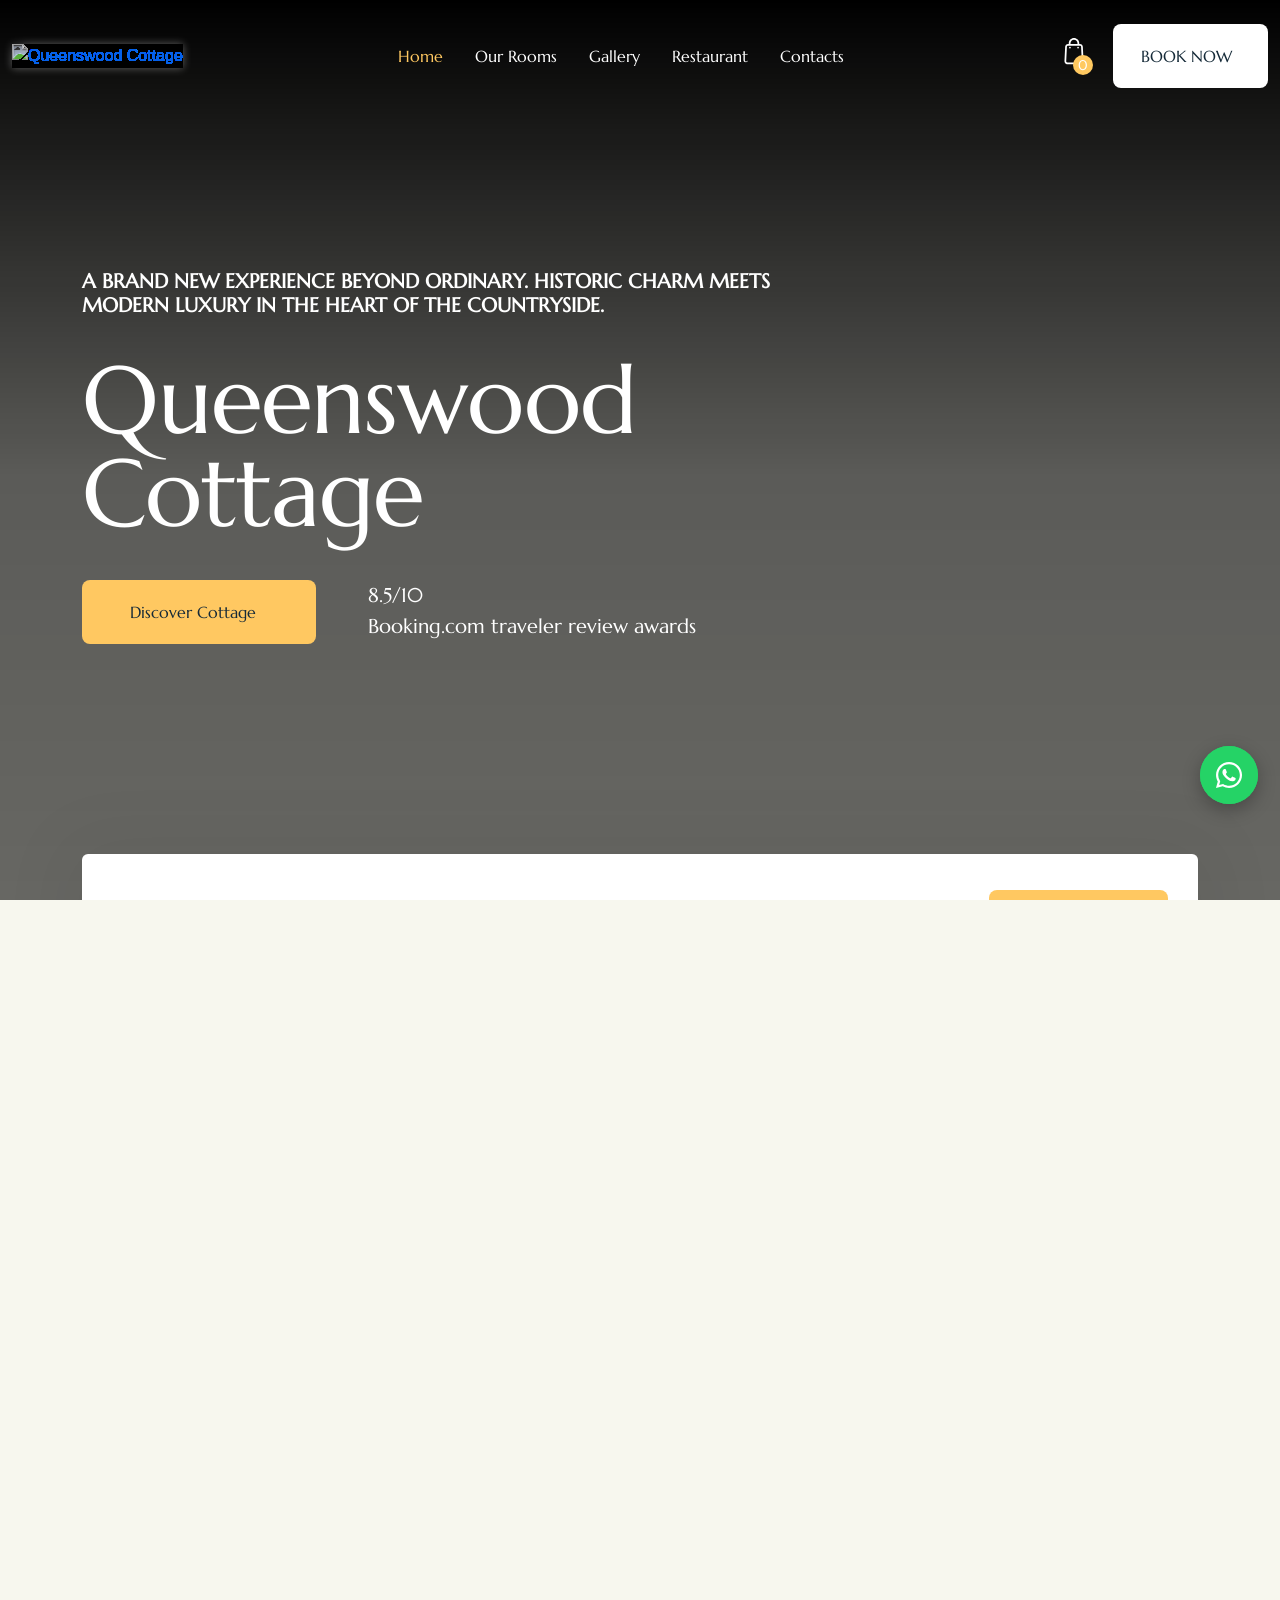
==== commit 4be36543: "add whatsapp" ====
--- a/index.html
+++ b/index.html
@@ -1286,6 +1286,10 @@
 </footer>
 <!-- ==================== Footer End Here ==================== -->
 </div>
+<!-- Floating WhatsApp button -->
+<a class="whatsapp-float" href="https://wa.me/94522222000?text=Hello%20Queenswood%20Cottage%2C%20I%20would%20like%20to%20make%20an%20enquiry." target="_blank" rel="noopener" aria-label="Chat with us on WhatsApp" title="Chat on WhatsApp">
+    <svg viewBox="0 0 32 32" width="32" height="32" aria-hidden="true"><path fill="#fff" d="M16.04 3C8.86 3 3.03 8.82 3.03 16c0 2.29.6 4.52 1.74 6.49L3 29l6.68-1.75A12.96 12.96 0 0 0 16.04 29C23.22 29 29.05 23.18 29.05 16S23.22 3 16.04 3Zm0 23.8c-1.95 0-3.86-.52-5.53-1.51l-.4-.24-3.96 1.04 1.06-3.86-.26-.4A10.76 10.76 0 0 1 5.23 16c0-5.96 4.85-10.8 10.81-10.8 5.96 0 10.8 4.84 10.8 10.8 0 5.96-4.84 10.8-10.8 10.8Zm5.92-8.08c-.32-.16-1.92-.95-2.22-1.06-.3-.11-.51-.16-.73.16-.22.32-.84 1.06-1.03 1.28-.19.22-.38.24-.7.08-.32-.16-1.37-.5-2.6-1.6-.96-.86-1.61-1.92-1.8-2.24-.19-.32-.02-.5.14-.66.15-.14.32-.38.49-.57.16-.19.22-.32.32-.54.11-.22.05-.4-.03-.57-.08-.16-.73-1.76-1-2.4-.26-.63-.53-.54-.73-.55h-.62c-.22 0-.57.08-.87.4-.3.32-1.14 1.11-1.14 2.7s1.17 3.14 1.33 3.35c.16.22 2.3 3.5 5.56 4.92.78.34 1.38.54 1.85.69.78.25 1.49.21 2.05.13.63-.09 1.92-.78 2.19-1.54.27-.76.27-1.4.19-1.54-.08-.14-.3-.22-.62-.38Z"/></svg>
+</a>
 <!-- Jquery js -->
 <script src="assets/js/jquery-3.7.1.min.js"></script>
 <!-- phosphor Js -->
--- a/assets/css/main.css
+++ b/assets/css/main.css
@@ -10881,3 +10881,20 @@
 .cta-area.cta-people::before { display: none; }
 .cta-area.cta-people .cta-title,
 .cta-area.cta-people p { text-shadow: 0 2px 10px rgba(0,0,0,.85); }
+
+
+/* ===== Floating WhatsApp button ===== */
+.whatsapp-float {
+    position: fixed; right: 22px; bottom: 96px; z-index: 999;
+    width: 58px; height: 58px; border-radius: 50%;
+    background: #25d366; display: flex; align-items: center; justify-content: center;
+    box-shadow: 0 6px 18px rgba(0,0,0,.28);
+    transition: transform .25s ease, box-shadow .25s ease;
+}
+.whatsapp-float::before {
+    content: ""; position: absolute; inset: 0; border-radius: 50%;
+    background: #25d366; z-index: -1; animation: waPulse 2s infinite;
+}
+.whatsapp-float:hover { transform: scale(1.08); box-shadow: 0 8px 22px rgba(0,0,0,.35); }
+@keyframes waPulse { 0% { transform: scale(1); opacity: .6; } 100% { transform: scale(1.6); opacity: 0; } }
+@media (max-width: 575px) { .whatsapp-float { right: 16px; bottom: 84px; width: 52px; height: 52px; } }
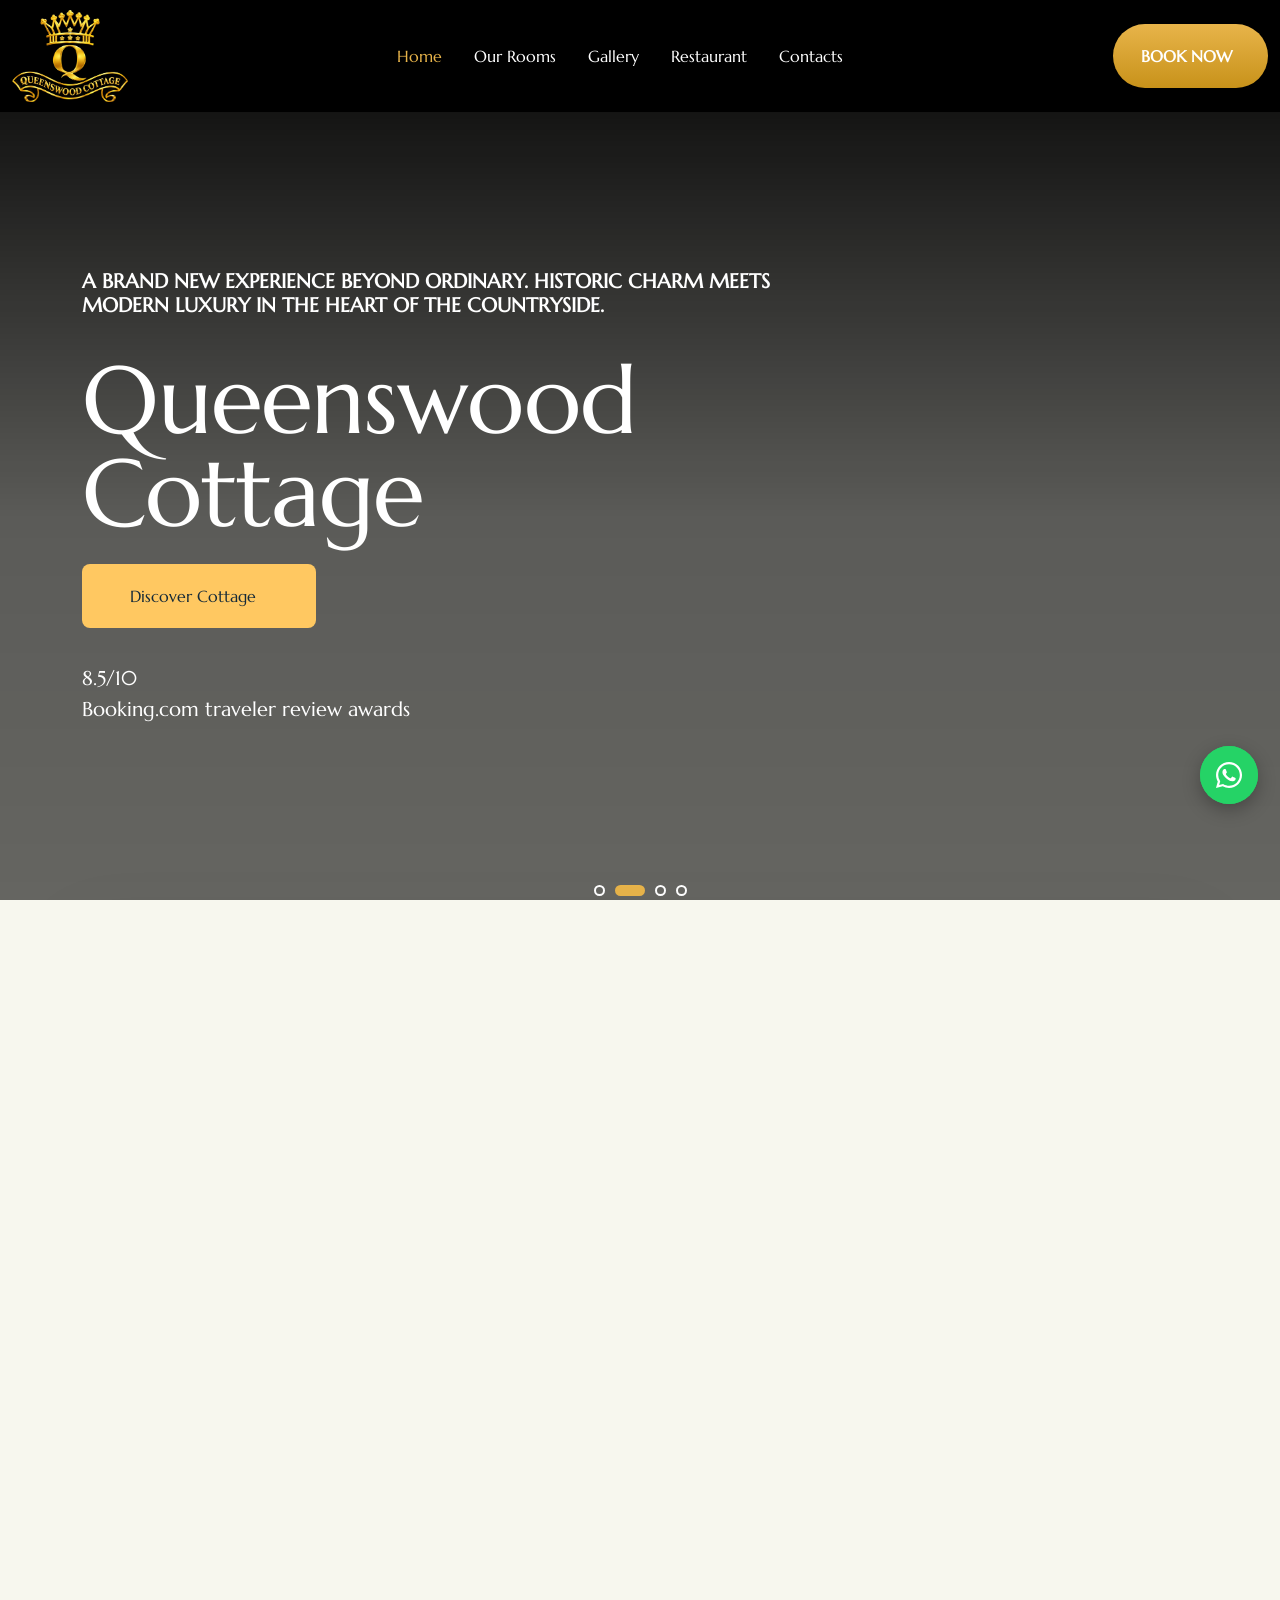
==== commit 72c3c73a: "update" ====
--- a/index.html
+++ b/index.html
@@ -31,12 +31,6 @@
     <link rel="stylesheet" href="assets/css/main.css" >
   </head>
   <body class="bg-neutral-400 @@bodyClass">
-<!-- turns the white box of the logo image transparent -->
-<svg width="0" height="0" style="position:absolute" aria-hidden="true" focusable="false">
-  <filter id="qw-knockout" color-interpolation-filters="sRGB" x="0" y="0" width="100%" height="100%">
-    <feColorMatrix type="matrix" values="1 0 0 0 0  0 1 0 0 0  0 0 1 0 0  -1.6 -1.6 -1.6 0 4.8"/>
-  </filter>
-</svg>
 
 
 
@@ -156,7 +150,7 @@
 
     <div class="mobile-menu__inner">
         <a href="index.html" class="mobile-menu__logo">
-            <img src="https://queenswoodcottage.com/img/assets/logo-black%20%281%29.webp" alt="Queenswood Cottage">
+            <img src="assets/images/logo/queenswood-logo.png" alt="Queenswood Cottage">
         </a>
         <div class="mobile-menu__menu">
             <!-- Nav menu Start -->
@@ -190,7 +184,7 @@
             <!-- Logo Start -->
             <div class="logo">
                 <a href="index.html" class="link">
-                    <img src="https://queenswoodcottage.com/img/assets/logo-black%20%281%29.webp" alt="Queenswood Cottage" class="max-w-200-px">
+                    <img src="assets/images/logo/queenswood-logo.png" alt="Queenswood Cottage" class="max-w-200-px">
                 </a>
             </div>
             <!-- Logo End  -->
@@ -221,14 +215,6 @@
 
             <!-- Header Right start -->
             <div class="header-right d-flex tw-gap-28">
-                <div class="header-btn-wrap d-flex align-items-center tw-gap-5">
-                    <div>
-                        <button class="text-white">
-                            <span><img src="assets/images/icons/cart.svg" alt="cart"></span>
-                        </button>
-                    </div>
-                </div>
-
                 <div class="header-button">
                     <a class="tw-btn-hover-yellow bg-white tw-py-5 tw-px-7 text-uppercase text-heading font-heading d-inline-flex align-items-center tw-gap-2 tw-rounded-lg" href="https://booking-directly.com/widgets/OWYa2sQrjNyOXOBs1mZhBAbJc88lf2Fs6nyXePcxVHcw3cIrUoP91L4DktdjK/properties/unit-selection?search_stay_dates=%7B%22checkInDate%22%3A%222026-02-11%22%2C%22checkOutDate%22%3A%222026-02-12%22%7D&amp;search_occupancies=%5B%7B%22numberOfAdults%22%3A3%2C%22children%22%3A%5B%5D%7D%5D" target="_blank" rel="noopener">BOOK NOW <span class="d-inline-block lh-1 tw-text-lg"><i class="ph ph-arrow-up-right"></i></span></a>
                 </div>
@@ -244,22 +230,28 @@
 <!-- ==================== Header End Here ==================== -->
 <div id="scrollSmoother-container">
     <section class="banner-area position-relative z-1">
-    <!-- Hero slideshow (4 images). Change the URLs below to swap pictures. -->
-    <div class="hero-slides" aria-hidden="true">
-        <div class="hero-slide" style="background-image:url('https://queenswoodcottage.com/img/assets/him1.jpeg')"></div>
-        <div class="hero-slide" style="background-image:url('https://queenswoodcottage.com/img/assets/118227999.jpg')"></div>
-        <div class="hero-slide" style="background-image:url('https://queenswoodcottage.com/img/assets/214100295.jpg')"></div>
-        <div class="hero-slide" style="background-image:url('https://queenswoodcottage.com/img/assets/809106812.jpg')"></div>
+    <!-- Hero slideshow: room photos. Swap the URLs to change pictures. -->
+    <div class="hero-slides">
+        <div class="hero-slide is-active" role="img" aria-label="Superior Suite" style="background-image:url('https://queenswoodcottage.com/uploads/rooms/thumbs/6994411e9dd08.avif')"></div>
+        <div class="hero-slide" role="img" aria-label="Standard Family" style="background-image:url('https://queenswoodcottage.com/uploads/rooms/thumbs/69944942cf735.avif')"></div>
+        <div class="hero-slide" role="img" aria-label="Deluxe Double and tub" style="background-image:url('https://queenswoodcottage.com/uploads/rooms/thumbs/69944b61152c0.avif')"></div>
+        <div class="hero-slide" role="img" aria-label="Superior Family Attic" style="background-image:url('https://queenswoodcottage.com/uploads/rooms/thumbs/69944f5a8ef43.avif')"></div>
+    </div>
+    <div class="hero-dots" role="tablist" aria-label="Hero slides">
+        <button type="button" class="hero-dot is-active" aria-label="Slide 1"></button>
+        <button type="button" class="hero-dot" aria-label="Slide 2"></button>
+        <button type="button" class="hero-dot" aria-label="Slide 3"></button>
+        <button type="button" class="hero-dot" aria-label="Slide 4"></button>
     </div>
     <div class="container">
         <div class="row align-items-center justify-content-between">
             <div class="col-xl-8 col-lg-8">
                 <div class="position-relative z-2">
                     <h6 class="banner-subtitle tw-text-xl text-uppercase text-white tw-mb-9">A brand new experience beyond ordinary. Historic charm meets modern luxury in the heart of the countryside.</h6>
-                    <h1 class="banner-title tw-text-29 text-white fw-normal tw-mb-10 tw-char-animation">Queenswood Cottage</h1>
-                    <div class="d-flex align-items-center flex-wrap row-gap-3 tw-gap-13">
+                    <h1 class="banner-title tw-text-29 text-white fw-normal tw-mb-6 tw-char-animation">Queenswood Cottage</h1>
+                    <div class="hero-cta d-flex flex-column align-items-start tw-gap-9">
                         <div>
-                            <a class="tw-btn-hover-white bg-main-600 tw-py-5 tw-px-12 text-heading font-heading d-inline-flex align-items-center tw-gap-3 tw-rounded-lg" href="#about">Discover Cottage <span class="d-inline-block lh-1 tw-text-lg"><i class="ph ph-arrow-up-right"></i></span></a>
+<a class="tw-btn-hover-white bg-main-600 tw-py-5 tw-px-12 text-heading font-heading d-inline-flex align-items-center tw-gap-3 tw-rounded-lg" href="#about">Discover Cottage <span class="d-inline-block lh-1 tw-text-lg"><i class="ph ph-arrow-up-right"></i></span></a>
                         </div>
                         <div class="">
                             <div class="d-flex align-items-center tw-gap-2">
@@ -346,448 +338,6 @@
           </div>
      </div>
 </div>
-    <div class="advance-area py-120 position-relative z-1" id="about">
-    <div class="container">
-            <div class="row justify-content-center">
-               <div class="col-xl-11"> 
-                    <div class="section-wrapper text-center tw-mb-14 tw_fade_anim">
-                         <h6 class="section-subtitle tw-text-xl fw-medium text-uppercase tw-mb-4 text-main-600">Welcome To Queenswood Cottage</h6>
-                         <h2 class="section-title section-title--sm fw-normal tw-mb-7 tw-char-animation">Discover a world of comfort, luxury, and unparalleled hospitality at Queenswood Cottage. Nestled in the heart of the city, our exquisite cottage is your home away from home, where every stay is a memorable experience.</h2>
-                    </div>
-               </div>
-            </div>
-            <div class="row">
-               <div class="col-xl-12">
-                  <div class="advance-wrap tw_fade_anim">
-      
-                     <!-- item 1 -->
-                     <div class="advance-item">
-                        <div class="advance-thumb" tabindex="0">
-                           <img src="https://queenswoodcottage.com/img/assets/809106812.jpg" alt="Cottage Rooms">
-                        <div class="advance-info"><h6>Cottage Rooms</h6><p>Cosy cottage-style rooms with free Wi-Fi and 24-hour reception.</p><span>From $65 / night</span></div>
-                        </div>
-                        <div class="advance-content d-flex align-items-center justify-content-between flex-wrap tw-px-4 tw-py-4">
-                           <h6 class="tw-text-2xl fw-normal mb-0"><a href="#rooms">Cottage Rooms</a></h6>
-                           <a class="advance-btn tw-w-10 tw-h-10 lh-1 d-inline-flex align-items-center justify-content-center rounded-circle text-heading hover-bg-main-600 hover-border-main-600 hover-text-heading" href="#rooms"><span><i class="ph ph-arrow-right"></i></span></a>
-                        </div>
-                     </div>
-                     
-                     <!-- item 2 -->
-                     <div class="advance-item">
-                        <div class="advance-thumb" tabindex="0">
-                           <img src="https://queenswoodcottage.com/img/assets/queens-wood-restaurant%20%282%29.jpg" alt="Restaurant">
-                        <div class="advance-info"><h6>Restaurant</h6><p>Western and local cuisine.</p><span>Breakfast 7:30-10:30 AM · Lunch 12:00-2:30 PM · Dinner 6:00-9:00 PM</span></div>
-                        </div>
-                        <div class="advance-content d-flex align-items-center justify-content-between flex-wrap tw-px-4 tw-py-4">
-                           <h6 class="tw-text-2xl fw-normal mb-0"><a href="#restaurant">Restaurant</a></h6>
-                           <a class="advance-btn tw-w-10 tw-h-10 lh-1 d-inline-flex align-items-center justify-content-center rounded-circle text-heading hover-bg-main-600 hover-border-main-600 hover-text-heading" href="#restaurant"><span><i class="ph ph-arrow-right"></i></span></a>
-                        </div>
-                     </div>
-      
-                     <!-- item 3 -->
-                     <div class="advance-item">
-                        <div class="advance-thumb" tabindex="0">
-                           <img src="https://queenswoodcottage.com/img/assets/pool.jpg" alt="Pool Table">
-                        <div class="advance-info"><h6>Pool Table</h6><p>Games room with a pool table.</p><span>Open 4:00 PM - 11:00 PM · Complimentary for guests</span></div>
-                        </div>
-                        <div class="advance-content d-flex align-items-center justify-content-between flex-wrap tw-px-4 tw-py-4">
-                           <h6 class="tw-text-2xl fw-normal mb-0"><a href="#amenities">Pool Table</a></h6>
-                           <a class="advance-btn tw-w-10 tw-h-10 lh-1 d-inline-flex align-items-center justify-content-center rounded-circle text-heading hover-bg-main-600 hover-border-main-600 hover-text-heading" href="#amenities"><span><i class="ph ph-arrow-right"></i></span></a>
-                        </div>
-                     </div>
-      
-                     <!-- item 4 -->
-                     <div class="advance-item">
-                        <div class="advance-thumb" tabindex="0">
-                           <img src="https://queenswoodcottage.com/img/assets/bike.jpg" alt="Bike Rentals">
-                        <div class="advance-info"><h6>Bike Rentals</h6><p>Bike &amp; bicycle rentals to explore the mountains.</p><span>Hourly &amp; daily rates · Helmets &amp; maps provided</span></div>
-                        </div>
-                        <div class="advance-content d-flex align-items-center justify-content-between flex-wrap tw-px-4 tw-py-4">
-                           <h6 class="tw-text-2xl fw-normal mb-0"><a href="#amenities">Bike Rentals</a></h6>
-                           <a class="advance-btn tw-w-10 tw-h-10 lh-1 d-inline-flex align-items-center justify-content-center rounded-circle text-heading hover-bg-main-600 hover-border-main-600 hover-text-heading" href="#amenities"><span><i class="ph ph-arrow-right"></i></span></a>
-                        </div>
-                     </div>
-      
-                     <!-- item 5 -->
-                     <div class="advance-item">
-                        <div class="advance-thumb" tabindex="0">
-                           <img src="https://queenswoodcottage.com/img/assets/809106415.jpg" alt="Winter Shop">
-                        <div class="advance-info"><h6>Winter Shop</h6><p>Winter wear &amp; gear shop.</p><span>Open seasonally · Guest discounts available</span></div>
-                        </div>
-                        <div class="advance-content d-flex align-items-center justify-content-between flex-wrap tw-px-4 tw-py-4">
-                           <h6 class="tw-text-2xl fw-normal mb-0"><a href="#amenities">Winter Shop</a></h6>
-                           <a class="advance-btn tw-w-10 tw-h-10 lh-1 d-inline-flex align-items-center justify-content-center rounded-circle text-heading hover-bg-main-600 hover-border-main-600 hover-text-heading" href="#amenities"><span><i class="ph ph-arrow-right"></i></span></a>
-                        </div>
-                     </div>
-      
-                  </div>
-               </div>
-            </div>
-    </div>
-</div>
-    <section class="offer-area pb-120">
-    <div class="container">
-        <div class="row">
-           <div class="col-xl-11"> 
-                <div class="section-wrapper tw-mb-14 tw_fade_anim">
-                     <h6 class="section-subtitle tw-text-xl fw-medium text-uppercase tw-mb-4 text-main-600">Queenswood Cottage</h6>
-                     <h2 class="section-title fw-normal tw-mb-7 tw-char-animation">Follow Us</h2>
-                </div>
-           </div>
-        </div>
-        <div class="row">
-            <div class="col-xl-4 col-lg-6 col-md-6">
-                <div class="offer-wrapper overflow-hidden tw-mb-7 tw_fade_anim" data-delay=".3">
-                    <div class="position-relative z-1">
-                        <a href="https://www.facebook.com/share/v/1HvGYerJZa/" target="_blank" rel="noopener"><img src="https://queenswoodcottage.com/img/assets/118227999.jpg" alt="Mountain Views"></a>
-                        <div class="offer-title">
-                            <h4 class="offer-title-inner tw-text-8 fw-normal">Mountain Views</h4>
-                        </div>
-                        <div class="offer-tag">
-                            <span class="bg-main-600 text-heading fw-medium">Facebook</span>
-                        </div>
-                    </div>
-                </div>
-            </div>
-            <div class="col-xl-4 col-lg-6 col-md-6">
-                <div class="offer-wrapper active overflow-hidden tw-mb-7 tw_fade_anim" data-delay=".5">
-                    <div class="position-relative z-1">
-                        <a href="https://www.facebook.com/share/v/1AafDVpzuY/" target="_blank" rel="noopener"><img src="https://queenswoodcottage.com/img/assets/214100295.jpg" alt="Cottage Tour"></a>
-                        <div class="offer-title">
-                            <h4 class="offer-title-inner tw-text-8 fw-normal">Cottage Tour</h4>
-                        </div>
-                        <div class="offer-tag">
-                            <span class="bg-main-600 text-heading fw-medium">Facebook</span>
-                        </div>
-                    </div>
-                </div>
-            </div>
-            <div class="col-xl-4 col-lg-6 col-md-6">
-                <div class="offer-wrapper overflow-hidden tw-mb-7 tw_fade_anim" data-delay=".7">
-                    <div class="position-relative z-1">
-                        <a href="https://www.facebook.com/share/r/1Dc2hwoSed/" target="_blank" rel="noopener"><img src="https://queenswoodcottage.com/img/assets/214101323.jpg" alt="Winter Activities"></a>
-                        <div class="offer-title">
-                            <h4 class="offer-title-inner tw-text-8 fw-normal">Winter Activities</h4>
-                        </div>
-                        <div class="offer-tag">
-                            <span class="bg-main-600 text-heading fw-medium">Facebook</span>
-                        </div>
-                    </div>
-                </div>
-            </div>
-        </div>
-    </div>
-</section>
-    <section class="feature-area pt-120 bg-main-300">
-    <div class="container tw-container-1630-px">
-        <div class="row justify-content-center">
-           <div class="col-xl-8 col-lg-9 col-md-9"> 
-                <div class="section-wrapper text-center tw-mb-14 tw_fade_anim">
-                     <h6 class="section-subtitle tw-text-xl fw-medium text-uppercase tw-mb-4 text-main-600">Fine Dining Experience at Our On-Site Restaurant</h6>
-                     <h2 class="section-title fw-normal tw-mb-7 tw-char-animation">Gourmet Dining in a Cozy Atmosphere</h2>
-                </div>
-           </div>
-        </div>
-        <div class="row">
-            <div class="col-xl-12">
-                <div class="feature-wrapper d-flex align-items-center tw-gap-7 tw_fade_anim">
-
-                    <!-- Item 1 -->
-                    <div class="feature-item bg-white tw-rounded-xl tw-p-8 tw-pt-14 tw-pe-20 border border-neutral">
-                        <div class="feature-icon tw-mb-15">
-                            <span class="tw-h-26"><img class="tw-transition" src="assets/images/icons/feature-icon1.svg" alt="icon"></span>
-                        </div>
-                        <div>
-                            <h4 class="tw-text-2xl fw-normal">Seasonal Local Cuisine</h4>
-                        </div>
-                    </div>
-
-                    <!-- Item 2 -->
-                    <div class="feature-item bg-white tw-rounded-xl tw-p-8 tw-pt-14 tw-pe-20 border border-neutral">
-                        <div class="feature-icon tw-mb-15">
-                            <span class="tw-h-26"><img class="tw-transition" src="assets/images/icons/feature-icon2.svg" alt="icon"></span>
-                        </div>
-                        <div>
-                            <h4 class="tw-text-2xl fw-normal">Cozy Fireplace Setting</h4>
-                        </div>
-                    </div>
-
-                    <!-- Item 3 -->
-                    <div class="feature-item active bg-white tw-rounded-xl tw-p-8 tw-pt-14 tw-pe-20 border border-neutral">
-                        <div class="feature-icon tw-mb-15">
-                            <span class="tw-h-26"><img class="tw-transition" src="assets/images/icons/feature-icon3.svg" alt="icon"></span>
-                        </div>
-                        <div>
-                            <h4 class="tw-text-2xl fw-normal">Extensive Wine Selection</h4>
-                        </div>
-                    </div>
-
-                    <!-- Item 4 -->
-                    <div class="feature-item bg-white tw-rounded-xl tw-p-8 tw-pt-14 tw-pe-20 border border-neutral">
-                        <div class="feature-icon tw-mb-15">
-                            <span class="tw-h-26"><img class="tw-transition" src="assets/images/icons/feature-icon4.svg" alt="icon"></span>
-                        </div>
-                        <div>
-                            <h4 class="tw-text-2xl fw-normal">Vegetarian &amp; Vegan Options</h4>
-                        </div>
-                    </div>
-
-                    <!-- Item 5 -->
-                    <div class="feature-item bg-white tw-rounded-xl tw-p-8 tw-pt-14 tw-pe-20 border border-neutral">
-                        <div class="feature-icon tw-mb-15">
-                            <span class="tw-h-26"><img class="tw-transition" src="assets/images/icons/feature-icon5.svg" alt="icon"></span>
-                        </div>
-                        <div>
-                            <h4 class="tw-text-2xl fw-normal">Halal Certified</h4>
-                        </div>
-                    </div>
-
-                </div>
-            </div>
-        </div>
-    </div>
-</section>
-    <section class="package-area py-120" id="amenities">
-    <div class="container-fluid">
-        <div class="row justify-content-center">
-           <div class="col-xl-7"> 
-                <div class="section-wrapper text-center tw-mb-14 tw_fade_anim">
-                     <h6 class="section-subtitle tw-text-xl fw-medium text-uppercase tw-mb-4 text-main-600">Queenswood Cottage</h6>
-                     <h2 class="section-title fw-normal tw-mb-7 tw-char-animation">Cottage Amenities</h2>
-                </div>
-           </div>
-        </div>
-        <div class="row justify-content-center">
-            <div class="col-xl-12">
-                <div class="package-wrapper d-flex justify-content-center tw-gap-4 tw-mb-17">
-                    <div class="package-thumb tw-mb-4 tw-rounded-xl overflow-hidden position-relative z-1 tw_fade_anim" data-delay=".3">
-                        <a href="#"><img class="tw-rounded-xl w-100 h-100 object-fit-cover" src="https://queenswoodcottage.com/img/assets/809106812.jpg" alt="Queenswood Cottage"></a>
-                        <div class="package-price bg-main-600 tw-p-6 position-absolute start-0 top-0">
-                            <span class="tw-text-8 font-heading fw-normal text-heading">Cozy Mountain Retreat</span>
-                            <p class="font-heading tw-text-5 fw-normal text-capitalize text-heading">Amenity</p>
-                        </div>
-                        <div class="package-content position-absolute start-0 bottom-0 tw-mx-10 tw-mb-14">
-                            <h4 class="package-title tw-text-8 fw-normal text-white tw-mb-8"><a href="#">Cottage-Style Accommodations</a></h4>
-                            <div class="package-list">
-                                <ul class="d-flex flex-wrap">
-                                    <li class="font-heading text-white fw-medium tw-text-xl text-capitalize">24-hour reception</li>
-                                    <li class="font-heading text-white fw-medium tw-text-xl text-capitalize"><span><img src="assets/images/icons/package-list-icon1.svg" alt="icon"></span> Complimentary Wi-Fi</li>
-                                </ul>
-                            </div>
-                        </div>
-                    </div>
-                    <div class="tw_fade_anim" data-delay=".5">
-                        <div class="package-wrap d-flex tw-gap-4">
-                            <div class="package-thumb tw-mb-4 tw-rounded-xl overflow-hidden position-relative z-1">
-                                <a href="#"><img class="tw-rounded-xl w-100 h-100 object-fit-cover" src="https://queenswoodcottage.com/img/assets/queens-wood-restaurant%20%282%29.jpg" alt="Queenswood Cottage"></a>
-                                <div class="package-price bg-main-600 tw-p-6 position-absolute start-0 top-0">
-                                    <span class="tw-text-8 font-heading fw-normal text-heading">Local Cuisine</span>
-                            <p class="font-heading tw-text-5 fw-normal text-capitalize text-heading">Amenity</p>
-                                </div>
-                                <div class="package-content position-absolute start-0 bottom-0 tw-mx-10 tw-mb-14">
-                                    <h4 class="package-title tw-text-8 fw-normal text-white tw-mb-8"><a href="#">On-Site Restaurant</a></h4>
-                                    <div class="package-list">
-                                <ul class="d-flex flex-wrap">
-                                    <li class="font-heading text-white fw-medium tw-text-xl text-capitalize">Breakfast: 7:30-10:30 AM</li>
-                                    <li class="font-heading text-white fw-medium tw-text-xl text-capitalize"><span><img src="assets/images/icons/package-list-icon1.svg" alt="icon"></span> Lunch: 12:00-2:30 PM</li>
-                                    <li class="font-heading text-white fw-medium tw-text-xl text-capitalize"><span><img src="assets/images/icons/package-list-icon1.svg" alt="icon"></span> Dinner: 6:00-9:00 PM</li>
-                                </ul>
-                            </div>
-                                </div>
-                            </div>
-                            <div class="package-thumb tw-mb-4 tw-rounded-xl overflow-hidden position-relative z-1">
-                                <a href="#"><img class="tw-rounded-xl w-100 h-100 object-fit-cover" src="https://queenswoodcottage.com/img/assets/pool.jpg" alt="Queenswood Cottage"></a>
-                                <div class="package-price bg-main-600 tw-p-6 position-absolute start-0 top-0">
-                                    <span class="tw-text-8 font-heading fw-normal text-heading">Evening Entertainment</span>
-                            <p class="font-heading tw-text-5 fw-normal text-capitalize text-heading">Amenity</p>
-                                </div>
-                                <div class="package-content position-absolute start-0 bottom-0 tw-mx-10 tw-mb-14">
-                                    <h4 class="package-title tw-text-8 fw-normal text-white tw-mb-8"><a href="#">Games Room with Pool Table</a></h4>
-                                    <div class="package-list">
-                                <ul class="d-flex flex-wrap">
-                                    <li class="font-heading text-white fw-medium tw-text-xl text-capitalize">Open: 4:00 PM - 11:00 PM</li>
-                                    <li class="font-heading text-white fw-medium tw-text-xl text-capitalize"><span><img src="assets/images/icons/package-list-icon1.svg" alt="icon"></span> Complimentary for guests</li>
-                                </ul>
-                            </div>
-                                </div>
-                            </div>
-                        </div>
-                        <div class="package-wrap d-flex tw-gap-5">
-                            <div class="package-thumb tw-mb-4 tw-rounded-xl overflow-hidden position-relative z-1">
-                                <a href="#"><img class="tw-rounded-xl w-100 h-100 object-fit-cover" src="https://queenswoodcottage.com/img/assets/bike.jpg" alt="Queenswood Cottage"></a>
-                                <div class="package-price bg-main-600 tw-p-6 position-absolute start-0 top-0">
-                                    <span class="tw-text-8 font-heading fw-normal text-heading">Explore the Mountains</span>
-                            <p class="font-heading tw-text-5 fw-normal text-capitalize text-heading">Amenity</p>
-                                </div>
-                                <div class="package-content position-absolute start-0 bottom-0 tw-mx-10 tw-mb-14">
-                                    <h4 class="package-title tw-text-8 fw-normal text-white tw-mb-8"><a href="#">Bike &amp; Bicycle Rentals</a></h4>
-                                    <div class="package-list">
-                                <ul class="d-flex flex-wrap">
-                                    <li class="font-heading text-white fw-medium tw-text-xl text-capitalize">Hourly &amp; Daily Rates Available</li>
-                                    <li class="font-heading text-white fw-medium tw-text-xl text-capitalize"><span><img src="assets/images/icons/package-list-icon1.svg" alt="icon"></span> Helmets &amp; Maps Provided</li>
-                                </ul>
-                            </div>
-                                </div>
-                            </div>
-                            <div class="package-thumb tw-mb-4 tw-rounded-xl overflow-hidden position-relative z-1">
-                                <a href="#"><img class="tw-rounded-xl w-100 h-100 object-fit-cover" src="https://queenswoodcottage.com/img/assets/809106415.jpg" alt="Queenswood Cottage"></a>
-                                <div class="package-price bg-main-600 tw-p-6 position-absolute start-0 top-0">
-                                    <span class="tw-text-8 font-heading fw-normal text-heading">Winter Essentials</span>
-                            <p class="font-heading tw-text-5 fw-normal text-capitalize text-heading">Amenity</p>
-                                </div>
-                                <div class="package-content position-absolute start-0 bottom-0 tw-mx-10 tw-mb-14">
-                                    <h4 class="package-title tw-text-8 fw-normal text-white tw-mb-8"><a href="#">Winter Wear &amp; Gear Shop</a></h4>
-                                    <div class="package-list">
-                                <ul class="d-flex flex-wrap">
-                                    <li class="font-heading text-white fw-medium tw-text-xl text-capitalize">Open Seasonally</li>
-                                    <li class="font-heading text-white fw-medium tw-text-xl text-capitalize"><span><img src="assets/images/icons/package-list-icon1.svg" alt="icon"></span> Guest Discounts Available</li>
-                                </ul>
-                            </div>
-                                </div>
-                            </div>
-                        </div>
-                    </div>
-                </div>
-            </div>
-        </div>
-        <div class="row">
-            <div class="col-xl-12">
-                <div class="text-center">
-                    <a class="tw-btn-hover-black bg-main-600 tw-py-5 tw-px-12 text-uppercase text-heading font-heading d-inline-flex align-items-center tw-gap-2 tw-rounded-lg" href="#">VIEW GALLERY <span class="d-inline-block lh-1 tw-text-lg"><i class="ph ph-arrow-up-right"></i></span></a>
-                </div>
-            </div>
-        </div>
-    </div>
-</section>
-    <section class="pb-120">
-    <div class="container">
-        <div class="border-bottom border-neutral-200 tw-mb-11">
-            <div class="row align-items-center justify-content-between">
-                <div class="col-xl-8 col-lg-8">
-                    <div class="section-wrapper tw-mb-14 tw_fade_anim" data-delay=".3">
-                         <h6 class="section-subtitle tw-text-xl fw-medium text-uppercase tw-mb-4 text-main-600">Award-Winning Cuisine</h6>
-                         <h2 class="section-title fw-normal tw-mb-7 tw-char-animation">Recognized for culinary excellence and exceptional service in the heart of the mountains</h2>
-                    </div>
-                </div>
-                <div class="col-xl-3 col-lg-3">
-                    <div class="counter-right bg-main-600 rounded-circle lh-1 d-inline-flex align-items-center justify-content-center flex-column tw_fade_anim" data-delay=".5">
-                        <h6 class="tw-text-7 fw-normal tw-mb-2">2023</h6>
-                        <p>Best Mountain Restaurant</p>
-                    </div>
-                </div>
-            </div>
-        </div>
-    </div>
-    <div class="container">
-          <div class="row">
-               <div class="col-xl-4 col-lg-6 col-md-6 col-sm-6">
-                    <div class="counter-wrap tw-mb-8 tw_fade_anim" data-delay=".3">
-                      <div class="counter-content">
-                          <span class="tw-text-xl fw-medium text-heading font-heading tw-mb-10">Booking.com</span>
-                          <h2 class="counter-title fw-semibold font-heading text-main-600 tw-text-23 fw-normal tw-mb-6"><span class="purecounter" data-purecounter-duration="1" data-purecounter-end="8.5" data-purecounter-decimals="1"></span>/10</h2>
-                          <p class="counter-paragraph tw-text-lg fw-medium">Traveler review awards</p>
-                      </div>
-                    </div>
-               </div>
-               <div class="col-xl-4 col-lg-6 col-md-6 col-sm-6">
-                    <div class="counter-wrap tw-mb-8 tw_fade_anim" data-delay=".5">
-                        <div class="counter-content">
-                              <span class="tw-text-xl fw-medium text-heading font-heading tw-mb-10">TripAdvisor</span>
-                            <h2 class="counter-title fw-semibold font-heading text-main-600 tw-text-23 fw-normal tw-mb-6"><span class="purecounter" data-purecounter-duration="1" data-purecounter-end="4" data-purecounter-decimals="0"></span>/5</h2>
-                            <p class="counter-paragraph tw-text-lg fw-medium">TripAdvisor rating</p>
-                        </div>
-                    </div>
-               </div>
-               <div class="col-xl-4 col-lg-6 col-md-6 col-sm-6">
-                    <div class="counter-wrap tw-mb-8 tw_fade_anim" data-delay=".7">
-                        <div class="counter-content">
-                              <span class="tw-text-xl fw-medium text-heading font-heading tw-mb-10">Guest Rating</span>
-                            <h2 class="counter-title fw-semibold font-heading text-main-600 tw-text-23 fw-normal tw-mb-6"><span class="purecounter" data-purecounter-duration="1" data-purecounter-end="4.8" data-purecounter-decimals="1"></span>/5</h2>
-                            <p class="counter-paragraph tw-text-lg fw-medium">Queenswood Restaurant guest rating</p>
-                        </div>
-                    </div>
-               </div>
-          </div>
-    </div>
-</section>
-
-
-
-
-
-    <section class="about-area" id="restaurant">
-    <div class="container">
-        <div class="row">
-            <div class="col-xl-5 col-lg-8">
-                <div class="about-thumb position-relative z-1 tw_fade_anim" data-delay=".3">
-                    <div class="about-thumb-1">
-                        <img src="https://queenswoodcottage.com/img/assets/queens-wood-restaurant%20%282%29.jpg" alt="Queenswood Restaurant">
-                    </div>
-                    <div class="about-thumb-2 position-absolute">
-                        <img src="https://queenswoodcottage.com/img/assets/queenswood-restaurant%20%281%29.jpg" alt="Queenswood Restaurant dining area">
-                    </div>
-                </div>
-            </div>
-            <div class="col-xl-7">
-                <div class="about-wrapper tw-ps-14 tw_fade_anim" data-delay=".5">
-                    <div class="section-wrapper tw-mb-14">
-                         <h6 class="section-subtitle tw-text-xl fw-medium text-uppercase tw-mb-4 text-main-600">Queenswood Restaurant</h6>
-                         <h2 class="section-title fw-normal tw-mb-7 tw-char-animation">Savor the flavours with our award-winning cuisine.</h2>
-                         <p class="tw-text-lg">Experience exquisite cuisine at Queenswood Restaurant, where we combine local flavors with culinary excellence. Our chefs create mouthwatering dishes using the freshest seasonal ingredients, offering a dining experience that complements your mountain getaway perfectly.</p>
-                    </div>
-                    <div>
-                        <div class="row about-list-row">
-                            <div class="col-md-4 col-sm-6">
-                                <div class="about-list">
-                                    <ul class="d-flex flex-column">
-                                        <li class="bg-white text-heading fw-semibold d-inline-flex align-items-center tw-gap-4 tw-py-3 tw-ps-5 tw-pe-4 tw-mb-5 tw-rounded-3xl"><span class="tw-text-2xl text-main-600 lh-1 d-inline-block"><i class="ph-bold ph-seal-check"></i></span> Western and Local Cuisine</li>
-                                        <li class="bg-white text-heading fw-semibold d-inline-flex align-items-center tw-gap-4 tw-py-3 tw-ps-5 tw-pe-4 tw-mb-5 tw-rounded-3xl"><span class="tw-text-2xl text-main-600 lh-1 d-inline-block"><i class="ph-bold ph-seal-check"></i></span> Fine Dining</li>
-                                        <li class="bg-white text-heading fw-semibold d-inline-flex align-items-center tw-gap-4 tw-py-3 tw-ps-5 tw-pe-4 tw-mb-5 tw-rounded-3xl"><span class="tw-text-2xl text-main-600 lh-1 d-inline-block"><i class="ph-bold ph-seal-check"></i></span> Wine Cellar</li>
-                                        <li class="bg-white text-heading fw-semibold d-inline-flex align-items-center tw-gap-4 tw-py-3 tw-ps-5 tw-pe-4 tw-mb-5 tw-rounded-3xl"><span class="tw-text-2xl text-main-600 lh-1 d-inline-block"><i class="ph-bold ph-seal-check"></i></span> Local Produce</li>
-                                    </ul>
-                                </div>
-                            </div>
-                            <div class="col-md-4 col-sm-6">
-                                <div class="about-list">
-                                    <ul class="d-flex flex-column">
-                                        <li class="bg-white text-heading fw-semibold d-inline-flex align-items-center tw-gap-4 tw-py-3 tw-ps-5 tw-pe-4 tw-mb-5 tw-rounded-3xl"><span class="tw-text-2xl text-main-600 lh-1 d-inline-block"><i class="ph-bold ph-seal-check"></i></span> Breakfast: 7:30 AM - 10:30 AM (Daily)</li>
-                                        <li class="bg-white text-heading fw-semibold d-inline-flex align-items-center tw-gap-4 tw-py-3 tw-ps-5 tw-pe-4 tw-mb-5 tw-rounded-3xl"><span class="tw-text-2xl text-main-600 lh-1 d-inline-block"><i class="ph-bold ph-seal-check"></i></span> Lunch: 12:00 PM - 2:30 PM (Daily)</li>
-                                        <li class="bg-white text-heading fw-semibold d-inline-flex align-items-center tw-gap-4 tw-py-3 tw-ps-5 tw-pe-4 tw-mb-5 tw-rounded-3xl"><span class="tw-text-2xl text-main-600 lh-1 d-inline-block"><i class="ph-bold ph-seal-check"></i></span> Dinner: 6:00 PM - 9:00 PM (Daily)</li>
-                                    </ul>
-                                </div>
-                            </div>
-                            <div class="col-md-4 col-sm-6">
-                                <div class="about-list">
-                                    <ul class="d-flex flex-column">
-                                        <li class="bg-white text-heading fw-semibold d-inline-flex align-items-center tw-gap-4 tw-py-3 tw-ps-5 tw-pe-4 tw-mb-5 tw-rounded-3xl"><span class="tw-text-2xl text-main-600 lh-1 d-inline-block"><i class="ph-bold ph-seal-check"></i></span> Farm-to-table Dining</li>
-                                        <li class="bg-white text-heading fw-semibold d-inline-flex align-items-center tw-gap-4 tw-py-3 tw-ps-5 tw-pe-4 tw-mb-5 tw-rounded-3xl"><span class="tw-text-2xl text-main-600 lh-1 d-inline-block"><i class="ph-bold ph-seal-check"></i></span> Best Mountain Restaurant 2023</li>
-                                        <li class="bg-white text-heading fw-semibold d-inline-flex align-items-center tw-gap-4 tw-py-3 tw-ps-5 tw-pe-4 tw-mb-5 tw-rounded-3xl"><span class="tw-text-2xl text-main-600 lh-1 d-inline-block"><i class="ph-bold ph-seal-check"></i></span> Featured in Local Food Guide 2024</li>
-                                    </ul>
-                                </div>
-                            </div>
-                        </div>
-                    </div>
-                </div>
-            </div>
-        </div>
-    </div>
-</section>
-    <section class="cta-area cta-people position-relative z-1 tw-mx-11 tw-rounded-3xl overflow-hidden" style="background-image:url('https://queenswoodcottage.com/img/assets/queens-wood-restaurant%20%283%29.jpg')">
-    <div class="container-fluid">
-        <div class="row justify-content-center">
-            <div class="col-xl-6">
-                <div class="text-center tw_fade_anim">
-                    <h2 class="cta-title tw-text-29 fw-normal text-white tw-mb-6 tw-char-animation">Queenswood <span class="text-main-600">Restaurant</span></h2>
-                    <p class="tw-text-lg fw-medium text-white tw-mb-10">Farm-to-table dining with panoramic countryside views.</p>
-                    <div class="cta-form d-flex tw-gap-2 justify-content-center flex-wrap row-gap-3">
-                        <a class="tw-btn-hover-white bg-main-600 tw-py-4 tw-px-8 text-uppercase text-heading font-heading d-inline-flex align-items-center tw-gap-2 tw-rounded-lg" href="#">Make Reservation <span class="d-inline-block lh-1 tw-text-lg"><i class="ph ph-arrow-up-right"></i></span></a>
-                        <a class="tw-btn-hover-white bg-main-600 tw-py-4 tw-px-8 text-uppercase text-heading font-heading d-inline-flex align-items-center tw-gap-2 tw-rounded-lg" href="#">View Menu <span class="d-inline-block lh-1 tw-text-lg"><i class="ph ph-arrow-up-right"></i></span></a>
-                    </div>
-                </div>
-            </div>
-        </div>
-    </div>
-</section>
     <section class="py-120 position-relative z-1" id="rooms">
      <div class="container">
           <div class="row justify-content-between align-items-center">
@@ -997,6 +547,442 @@
           </div>
      </div>
 </section>
+    <div class="advance-area py-120 position-relative z-1" id="about">
+    <div class="container">
+            <div class="row justify-content-center">
+               <div class="col-xl-11"> 
+                    <div class="section-wrapper text-center tw-mb-14 tw_fade_anim">
+                         <h6 class="section-subtitle tw-text-xl fw-medium text-uppercase tw-mb-4 text-main-600">Welcome To Queenswood Cottage</h6>
+                         <h2 class="section-title section-title--sm fw-normal tw-mb-7 tw-char-animation">Discover a world of comfort, luxury, and unparalleled hospitality at Queenswood Cottage. Nestled in the heart of the city, our exquisite cottage is your home away from home, where every stay is a memorable experience.</h2>
+                    </div>
+               </div>
+            </div>
+            <div class="row">
+               <div class="col-xl-12">
+                  <div class="advance-wrap tw_fade_anim">
+      
+                     <!-- item 1 -->
+                     <div class="advance-item">
+                        <div class="advance-thumb" tabindex="0">
+                           <img src="https://queenswoodcottage.com/img/assets/809106812.jpg" alt="Cottage Rooms">
+                        <div class="advance-info"><h6>Cottage Rooms</h6><p>Cosy cottage-style rooms with free Wi-Fi and 24-hour reception.</p><span>From $65 / night</span></div>
+                        </div>
+                        <div class="advance-content d-flex align-items-center justify-content-between flex-wrap tw-px-4 tw-py-4">
+                           <h6 class="tw-text-2xl fw-normal mb-0"><a href="#rooms">Cottage Rooms</a></h6>
+                           <a class="advance-btn tw-w-10 tw-h-10 lh-1 d-inline-flex align-items-center justify-content-center rounded-circle text-heading hover-bg-main-600 hover-border-main-600 hover-text-heading" href="#rooms"><span><i class="ph ph-arrow-right"></i></span></a>
+                        </div>
+                     </div>
+                     
+                     <!-- item 2 -->
+                     <div class="advance-item">
+                        <div class="advance-thumb" tabindex="0">
+                           <img src="https://queenswoodcottage.com/img/assets/queens-wood-restaurant%20%282%29.jpg" alt="Restaurant">
+                        <div class="advance-info"><h6>Restaurant</h6><p>Western and local cuisine.</p><span>Breakfast 7:30-10:30 AM · Lunch 12:00-2:30 PM · Dinner 6:00-9:00 PM</span></div>
+                        </div>
+                        <div class="advance-content d-flex align-items-center justify-content-between flex-wrap tw-px-4 tw-py-4">
+                           <h6 class="tw-text-2xl fw-normal mb-0"><a href="#restaurant">Restaurant</a></h6>
+                           <a class="advance-btn tw-w-10 tw-h-10 lh-1 d-inline-flex align-items-center justify-content-center rounded-circle text-heading hover-bg-main-600 hover-border-main-600 hover-text-heading" href="#restaurant"><span><i class="ph ph-arrow-right"></i></span></a>
+                        </div>
+                     </div>
+      
+                     <!-- item 3 -->
+                     <div class="advance-item">
+                        <div class="advance-thumb" tabindex="0">
+                           <img src="https://queenswoodcottage.com/img/assets/pool.jpg" alt="Pool Table">
+                        <div class="advance-info"><h6>Pool Table</h6><p>Games room with a pool table.</p><span>Open 4:00 PM - 11:00 PM · Complimentary for guests</span></div>
+                        </div>
+                        <div class="advance-content d-flex align-items-center justify-content-between flex-wrap tw-px-4 tw-py-4">
+                           <h6 class="tw-text-2xl fw-normal mb-0"><a href="#amenities">Pool Table</a></h6>
+                           <a class="advance-btn tw-w-10 tw-h-10 lh-1 d-inline-flex align-items-center justify-content-center rounded-circle text-heading hover-bg-main-600 hover-border-main-600 hover-text-heading" href="#amenities"><span><i class="ph ph-arrow-right"></i></span></a>
+                        </div>
+                     </div>
+      
+                     <!-- item 4 -->
+                     <div class="advance-item">
+                        <div class="advance-thumb" tabindex="0">
+                           <img src="https://queenswoodcottage.com/img/assets/bike.jpg" alt="Bike Rentals">
+                        <div class="advance-info"><h6>Bike Rentals</h6><p>Bike &amp; bicycle rentals to explore the mountains.</p><span>Hourly &amp; daily rates · Helmets &amp; maps provided</span></div>
+                        </div>
+                        <div class="advance-content d-flex align-items-center justify-content-between flex-wrap tw-px-4 tw-py-4">
+                           <h6 class="tw-text-2xl fw-normal mb-0"><a href="#amenities">Bike Rentals</a></h6>
+                           <a class="advance-btn tw-w-10 tw-h-10 lh-1 d-inline-flex align-items-center justify-content-center rounded-circle text-heading hover-bg-main-600 hover-border-main-600 hover-text-heading" href="#amenities"><span><i class="ph ph-arrow-right"></i></span></a>
+                        </div>
+                     </div>
+      
+                     <!-- item 5 -->
+                     <div class="advance-item">
+                        <div class="advance-thumb" tabindex="0">
+                           <img src="https://queenswoodcottage.com/img/assets/809106415.jpg" alt="Winter Shop">
+                        <div class="advance-info"><h6>Winter Shop</h6><p>Winter wear &amp; gear shop.</p><span>Open seasonally · Guest discounts available</span></div>
+                        </div>
+                        <div class="advance-content d-flex align-items-center justify-content-between flex-wrap tw-px-4 tw-py-4">
+                           <h6 class="tw-text-2xl fw-normal mb-0"><a href="#amenities">Winter Shop</a></h6>
+                           <a class="advance-btn tw-w-10 tw-h-10 lh-1 d-inline-flex align-items-center justify-content-center rounded-circle text-heading hover-bg-main-600 hover-border-main-600 hover-text-heading" href="#amenities"><span><i class="ph ph-arrow-right"></i></span></a>
+                        </div>
+                     </div>
+      
+                  </div>
+               </div>
+            </div>
+    </div>
+</div>
+    <section class="offer-area pb-120">
+    <div class="container">
+        <div class="row">
+           <div class="col-xl-11"> 
+                <div class="section-wrapper tw-mb-14 tw_fade_anim">
+                     <h6 class="section-subtitle tw-text-xl fw-medium text-uppercase tw-mb-4 text-main-600">Queenswood Cottage</h6>
+                     <h2 class="section-title fw-normal tw-mb-7 tw-char-animation">Follow Us</h2>
+                </div>
+           </div>
+        </div>
+        <div class="row follow-row">
+            <div class="col-xl-4 col-lg-6 col-md-6">
+                <a class="follow-card tw_fade_anim" href="https://www.facebook.com/share/v/1HvGYerJZa/" target="_blank" rel="noopener">
+                    <img src="https://queenswoodcottage.com/img/assets/bike.jpg" alt="Mountain Views">
+                    <span class="follow-tag"><i class="ph-bold ph-facebook-logo"></i> Facebook</span>
+                    <span class="follow-body">
+                        <h4>Mountain Views</h4>
+                        <p>Scenic trails and misty hills around the cottage</p>
+                        <span class="follow-link">Watch now <i class="ph ph-arrow-up-right"></i></span>
+                    </span>
+                </a>
+            </div>
+            <div class="col-xl-4 col-lg-6 col-md-6">
+                <a class="follow-card tw_fade_anim" href="https://www.facebook.com/share/v/1AafDVpzuY/" target="_blank" rel="noopener">
+                    <img src="https://queenswoodcottage.com/img/assets/809106812.jpg" alt="Cottage Tour">
+                    <span class="follow-tag"><i class="ph-bold ph-facebook-logo"></i> Facebook</span>
+                    <span class="follow-body">
+                        <h4>Cottage Tour</h4>
+                        <p>Walk through our cosy wooden cottage rooms</p>
+                        <span class="follow-link">Watch now <i class="ph ph-arrow-up-right"></i></span>
+                    </span>
+                </a>
+            </div>
+            <div class="col-xl-4 col-lg-6 col-md-6">
+                <a class="follow-card tw_fade_anim" href="https://www.facebook.com/share/r/1Dc2hwoSed/" target="_blank" rel="noopener">
+                    <img src="https://queenswoodcottage.com/img/assets/809106415.jpg" alt="Winter Activities">
+                    <span class="follow-tag"><i class="ph-bold ph-facebook-logo"></i> Facebook</span>
+                    <span class="follow-body">
+                        <h4>Winter Activities</h4>
+                        <p>Stay warm and enjoy the hill country winter</p>
+                        <span class="follow-link">Watch now <i class="ph ph-arrow-up-right"></i></span>
+                    </span>
+                </a>
+            </div>
+        </div>
+    </div>
+</section>
+    <section class="feature-area pt-120 bg-main-300">
+    <div class="container tw-container-1630-px">
+        <div class="row justify-content-center">
+           <div class="col-xl-8 col-lg-9 col-md-9"> 
+                <div class="section-wrapper text-center tw-mb-14 tw_fade_anim">
+                     <h6 class="section-subtitle tw-text-xl fw-medium text-uppercase tw-mb-4 text-main-600">Fine Dining Experience at Our On-Site Restaurant</h6>
+                     <h2 class="section-title fw-normal tw-mb-7 tw-char-animation">Gourmet Dining in a Cozy Atmosphere</h2>
+                </div>
+           </div>
+        </div>
+        <div class="row">
+            <div class="col-xl-12">
+                <div class="feature-wrapper d-flex align-items-center tw-gap-7 tw_fade_anim">
+
+                    <!-- Item 1 -->
+                    <div style="--feature-img:url('https://queenswoodcottage.com/img/assets/queens-wood-restaurant%20%282%29.jpg')" class="feature-photo feature-item bg-white tw-rounded-xl tw-p-8 tw-pt-14 tw-pe-20 border border-neutral">
+                        <div class="feature-icon tw-mb-15">
+                            <span class="tw-h-26"><img class="tw-transition" src="assets/images/icons/feature-icon1.svg" alt="icon"></span>
+                        </div>
+                        <div>
+                            <h4 class="tw-text-2xl fw-normal">Seasonal Local Cuisine</h4>
+                        </div>
+                    </div>
+
+                    <!-- Item 2 -->
+                    <div style="--feature-img:url('https://queenswoodcottage.com/img/assets/117997196.jpg')" class="feature-photo feature-item bg-white tw-rounded-xl tw-p-8 tw-pt-14 tw-pe-20 border border-neutral">
+                        <div class="feature-icon tw-mb-15">
+                            <span class="tw-h-26"><img class="tw-transition" src="assets/images/icons/feature-icon2.svg" alt="icon"></span>
+                        </div>
+                        <div>
+                            <h4 class="tw-text-2xl fw-normal">Cozy Fireplace Setting</h4>
+                        </div>
+                    </div>
+
+                    <!-- Item 3 -->
+                    <div style="--feature-img:url('https://queenswoodcottage.com/img/assets/queenswood-restaurant%20%281%29.jpg')" class="feature-photo feature-item active bg-white tw-rounded-xl tw-p-8 tw-pt-14 tw-pe-20 border border-neutral">
+                        <div class="feature-icon tw-mb-15">
+                            <span class="tw-h-26"><img class="tw-transition" src="assets/images/icons/feature-icon3.svg" alt="icon"></span>
+                        </div>
+                        <div>
+                            <h4 class="tw-text-2xl fw-normal">Extensive Wine Selection</h4>
+                        </div>
+                    </div>
+
+                    <!-- Item 4 -->
+                    <div style="--feature-img:url('https://queenswoodcottage.com/img/assets/s4.jpg')" class="feature-photo feature-item bg-white tw-rounded-xl tw-p-8 tw-pt-14 tw-pe-20 border border-neutral">
+                        <div class="feature-icon tw-mb-15">
+                            <span class="tw-h-26"><img class="tw-transition" src="assets/images/icons/feature-icon4.svg" alt="icon"></span>
+                        </div>
+                        <div>
+                            <h4 class="tw-text-2xl fw-normal">Vegetarian &amp; Vegan Options</h4>
+                        </div>
+                    </div>
+
+                    <!-- Item 5 -->
+                    <div style="--feature-img:url('https://queenswoodcottage.com/img/assets/queens-wood-restaurant%20%283%29.jpg')" class="feature-photo feature-item bg-white tw-rounded-xl tw-p-8 tw-pt-14 tw-pe-20 border border-neutral">
+                        <div class="feature-icon tw-mb-15">
+                            <span class="tw-h-26"><img class="tw-transition" src="assets/images/icons/feature-icon5.svg" alt="icon"></span>
+                        </div>
+                        <div>
+                            <h4 class="tw-text-2xl fw-normal">Halal Certified</h4>
+                        </div>
+                    </div>
+
+                </div>
+            </div>
+        </div>
+    </div>
+</section>
+    <section class="package-area py-120" id="amenities">
+    <div class="container-fluid">
+        <div class="row justify-content-center">
+           <div class="col-xl-7"> 
+                <div class="section-wrapper text-center tw-mb-14 tw_fade_anim">
+                     <h6 class="section-subtitle tw-text-xl fw-medium text-uppercase tw-mb-4 text-main-600">Queenswood Cottage</h6>
+                     <h2 class="section-title fw-normal tw-mb-7 tw-char-animation">Cottage Amenities</h2>
+                </div>
+           </div>
+        </div>
+        <div class="row justify-content-center">
+            <div class="col-xl-12">
+                <div class="package-wrapper d-flex justify-content-center tw-gap-4 tw-mb-17">
+                    <div class="package-thumb tw-mb-4 tw-rounded-xl overflow-hidden position-relative z-1 tw_fade_anim" data-delay=".3">
+                        <a href="#"><img class="tw-rounded-xl w-100 h-100 object-fit-cover" src="https://queenswoodcottage.com/img/assets/809106812.jpg" alt="Queenswood Cottage"></a>
+                        <div class="package-price bg-main-600 tw-p-6 position-absolute start-0 top-0">
+                            <span class="tw-text-8 font-heading fw-normal text-heading">Cozy Mountain Retreat</span>
+                            <p class="font-heading tw-text-5 fw-normal text-capitalize text-heading">Amenity</p>
+                        </div>
+                        <div class="package-content position-absolute start-0 bottom-0 tw-mx-10 tw-mb-14">
+                            <h4 class="package-title tw-text-8 fw-normal text-white tw-mb-8"><a href="#">Cottage-Style Accommodations</a></h4>
+                            <div class="package-list">
+                                <ul class="d-flex flex-wrap">
+                                    <li class="font-heading text-white fw-medium tw-text-xl text-capitalize">24-hour reception</li>
+                                    <li class="font-heading text-white fw-medium tw-text-xl text-capitalize"><span><img src="assets/images/icons/package-list-icon1.svg" alt="icon"></span> Complimentary Wi-Fi</li>
+                                </ul>
+                            </div>
+                        </div>
+                    </div>
+                    <div class="tw_fade_anim" data-delay=".5">
+                        <div class="package-wrap d-flex tw-gap-4">
+                            <div class="package-thumb tw-mb-4 tw-rounded-xl overflow-hidden position-relative z-1">
+                                <a href="#"><img class="tw-rounded-xl w-100 h-100 object-fit-cover" src="https://queenswoodcottage.com/img/assets/queens-wood-restaurant%20%282%29.jpg" alt="Queenswood Cottage"></a>
+                                <div class="package-price bg-main-600 tw-p-6 position-absolute start-0 top-0">
+                                    <span class="tw-text-8 font-heading fw-normal text-heading">Local Cuisine</span>
+                            <p class="font-heading tw-text-5 fw-normal text-capitalize text-heading">Amenity</p>
+                                </div>
+                                <div class="package-content position-absolute start-0 bottom-0 tw-mx-10 tw-mb-14">
+                                    <h4 class="package-title tw-text-8 fw-normal text-white tw-mb-8"><a href="#">On-Site Restaurant</a></h4>
+                                    <div class="package-list">
+                                <ul class="d-flex flex-wrap">
+                                    <li class="font-heading text-white fw-medium tw-text-xl text-capitalize">Breakfast: 7:30-10:30 AM</li>
+                                    <li class="font-heading text-white fw-medium tw-text-xl text-capitalize"><span><img src="assets/images/icons/package-list-icon1.svg" alt="icon"></span> Lunch: 12:00-2:30 PM</li>
+                                    <li class="font-heading text-white fw-medium tw-text-xl text-capitalize"><span><img src="assets/images/icons/package-list-icon1.svg" alt="icon"></span> Dinner: 6:00-9:00 PM</li>
+                                </ul>
+                            </div>
+                                </div>
+                            </div>
+                            <div class="package-thumb tw-mb-4 tw-rounded-xl overflow-hidden position-relative z-1">
+                                <a href="#"><img class="tw-rounded-xl w-100 h-100 object-fit-cover" src="https://queenswoodcottage.com/img/assets/pool.jpg" alt="Queenswood Cottage"></a>
+                                <div class="package-price bg-main-600 tw-p-6 position-absolute start-0 top-0">
+                                    <span class="tw-text-8 font-heading fw-normal text-heading">Evening Entertainment</span>
+                            <p class="font-heading tw-text-5 fw-normal text-capitalize text-heading">Amenity</p>
+                                </div>
+                                <div class="package-content position-absolute start-0 bottom-0 tw-mx-10 tw-mb-14">
+                                    <h4 class="package-title tw-text-8 fw-normal text-white tw-mb-8"><a href="#">Games Room with Pool Table</a></h4>
+                                    <div class="package-list">
+                                <ul class="d-flex flex-wrap">
+                                    <li class="font-heading text-white fw-medium tw-text-xl text-capitalize">Open: 4:00 PM - 11:00 PM</li>
+                                    <li class="font-heading text-white fw-medium tw-text-xl text-capitalize"><span><img src="assets/images/icons/package-list-icon1.svg" alt="icon"></span> Complimentary for guests</li>
+                                </ul>
+                            </div>
+                                </div>
+                            </div>
+                        </div>
+                        <div class="package-wrap d-flex tw-gap-5">
+                            <div class="package-thumb tw-mb-4 tw-rounded-xl overflow-hidden position-relative z-1">
+                                <a href="#"><img class="tw-rounded-xl w-100 h-100 object-fit-cover" src="https://queenswoodcottage.com/img/assets/bike.jpg" alt="Queenswood Cottage"></a>
+                                <div class="package-price bg-main-600 tw-p-6 position-absolute start-0 top-0">
+                                    <span class="tw-text-8 font-heading fw-normal text-heading">Explore the Mountains</span>
+                            <p class="font-heading tw-text-5 fw-normal text-capitalize text-heading">Amenity</p>
+                                </div>
+                                <div class="package-content position-absolute start-0 bottom-0 tw-mx-10 tw-mb-14">
+                                    <h4 class="package-title tw-text-8 fw-normal text-white tw-mb-8"><a href="#">Bike &amp; Bicycle Rentals</a></h4>
+                                    <div class="package-list">
+                                <ul class="d-flex flex-wrap">
+                                    <li class="font-heading text-white fw-medium tw-text-xl text-capitalize">Hourly &amp; Daily Rates Available</li>
+                                    <li class="font-heading text-white fw-medium tw-text-xl text-capitalize"><span><img src="assets/images/icons/package-list-icon1.svg" alt="icon"></span> Helmets &amp; Maps Provided</li>
+                                </ul>
+                            </div>
+                                </div>
+                            </div>
+                            <div class="package-thumb tw-mb-4 tw-rounded-xl overflow-hidden position-relative z-1">
+                                <a href="#"><img class="tw-rounded-xl w-100 h-100 object-fit-cover" src="https://queenswoodcottage.com/img/assets/809106415.jpg" alt="Queenswood Cottage"></a>
+                                <div class="package-price bg-main-600 tw-p-6 position-absolute start-0 top-0">
+                                    <span class="tw-text-8 font-heading fw-normal text-heading">Winter Essentials</span>
+                            <p class="font-heading tw-text-5 fw-normal text-capitalize text-heading">Amenity</p>
+                                </div>
+                                <div class="package-content position-absolute start-0 bottom-0 tw-mx-10 tw-mb-14">
+                                    <h4 class="package-title tw-text-8 fw-normal text-white tw-mb-8"><a href="#">Winter Wear &amp; Gear Shop</a></h4>
+                                    <div class="package-list">
+                                <ul class="d-flex flex-wrap">
+                                    <li class="font-heading text-white fw-medium tw-text-xl text-capitalize">Open Seasonally</li>
+                                    <li class="font-heading text-white fw-medium tw-text-xl text-capitalize"><span><img src="assets/images/icons/package-list-icon1.svg" alt="icon"></span> Guest Discounts Available</li>
+                                </ul>
+                            </div>
+                                </div>
+                            </div>
+                        </div>
+                    </div>
+                </div>
+            </div>
+        </div>
+        <div class="row">
+            <div class="col-xl-12">
+                <div class="text-center">
+                    <a class="tw-btn-hover-black bg-main-600 tw-py-5 tw-px-12 text-uppercase text-heading font-heading d-inline-flex align-items-center tw-gap-2 tw-rounded-lg" href="#">VIEW GALLERY <span class="d-inline-block lh-1 tw-text-lg"><i class="ph ph-arrow-up-right"></i></span></a>
+                </div>
+            </div>
+        </div>
+    </div>
+</section>
+    <section class="pb-120">
+    <div class="container">
+        <div class="border-bottom border-neutral-200 tw-mb-11">
+            <div class="row align-items-center justify-content-between">
+                <div class="col-xl-8 col-lg-8">
+                    <div class="section-wrapper tw-mb-14 tw_fade_anim" data-delay=".3">
+                         <h6 class="section-subtitle tw-text-xl fw-medium text-uppercase tw-mb-4 text-main-600">Award-Winning Cuisine</h6>
+                         <h2 class="section-title fw-normal tw-mb-7 tw-char-animation">Recognized for culinary excellence and exceptional service in the heart of the mountains</h2>
+                    </div>
+                </div>
+                <div class="col-xl-3 col-lg-3">
+                    <div class="counter-right bg-main-600 rounded-circle lh-1 d-inline-flex align-items-center justify-content-center flex-column tw_fade_anim" data-delay=".5">
+                        <h6 class="tw-text-7 fw-normal tw-mb-2">2023</h6>
+                        <p>Best Mountain Restaurant</p>
+                    </div>
+                </div>
+            </div>
+        </div>
+    </div>
+    <div class="container">
+          <div class="row">
+               <div class="col-xl-4 col-lg-6 col-md-6 col-sm-6">
+                    <div class="counter-wrap tw-mb-8 tw_fade_anim" data-delay=".3">
+                      <div class="counter-content">
+                          <span class="tw-text-xl fw-medium text-heading font-heading tw-mb-10">Booking.com</span>
+                          <h2 class="counter-title fw-semibold font-heading text-main-600 tw-text-23 fw-normal tw-mb-6"><span class="purecounter" data-purecounter-duration="1" data-purecounter-end="8.5" data-purecounter-decimals="1"></span>/10</h2>
+                          <p class="counter-paragraph tw-text-lg fw-medium">Traveler review awards</p>
+                      </div>
+                    </div>
+               </div>
+               <div class="col-xl-4 col-lg-6 col-md-6 col-sm-6">
+                    <div class="counter-wrap tw-mb-8 tw_fade_anim" data-delay=".5">
+                        <div class="counter-content">
+                              <span class="tw-text-xl fw-medium text-heading font-heading tw-mb-10">TripAdvisor</span>
+                            <h2 class="counter-title fw-semibold font-heading text-main-600 tw-text-23 fw-normal tw-mb-6"><span class="purecounter" data-purecounter-duration="1" data-purecounter-end="4" data-purecounter-decimals="0"></span>/5</h2>
+                            <p class="counter-paragraph tw-text-lg fw-medium">TripAdvisor rating</p>
+                        </div>
+                    </div>
+               </div>
+               <div class="col-xl-4 col-lg-6 col-md-6 col-sm-6">
+                    <div class="counter-wrap tw-mb-8 tw_fade_anim" data-delay=".7">
+                        <div class="counter-content">
+                              <span class="tw-text-xl fw-medium text-heading font-heading tw-mb-10">Guest Rating</span>
+                            <h2 class="counter-title fw-semibold font-heading text-main-600 tw-text-23 fw-normal tw-mb-6"><span class="purecounter" data-purecounter-duration="1" data-purecounter-end="4.8" data-purecounter-decimals="1"></span>/5</h2>
+                            <p class="counter-paragraph tw-text-lg fw-medium">Queenswood Restaurant guest rating</p>
+                        </div>
+                    </div>
+               </div>
+          </div>
+    </div>
+</section>
+
+
+
+
+
+    <section class="about-area" id="restaurant">
+    <div class="container">
+        <div class="row">
+            <div class="col-xl-5 col-lg-8">
+                <div class="about-thumb position-relative z-1 tw_fade_anim" data-delay=".3">
+                    <div class="about-thumb-1">
+                        <img src="https://queenswoodcottage.com/img/assets/queens-wood-restaurant%20%282%29.jpg" alt="Queenswood Restaurant">
+                    </div>
+                    <div class="about-thumb-2 position-absolute">
+                        <img src="https://queenswoodcottage.com/img/assets/queenswood-restaurant%20%281%29.jpg" alt="Queenswood Restaurant dining area">
+                    </div>
+                </div>
+            </div>
+            <div class="col-xl-7">
+                <div class="about-wrapper tw-ps-14 tw_fade_anim" data-delay=".5">
+                    <div class="section-wrapper tw-mb-14">
+                         <h6 class="section-subtitle tw-text-xl fw-medium text-uppercase tw-mb-4 text-main-600">Queenswood Restaurant</h6>
+                         <h2 class="section-title fw-normal tw-mb-7 tw-char-animation">Savor the flavours with our award-winning cuisine.</h2>
+                         <p class="tw-text-lg">Experience exquisite cuisine at Queenswood Restaurant, where we combine local flavors with culinary excellence. Our chefs create mouthwatering dishes using the freshest seasonal ingredients, offering a dining experience that complements your mountain getaway perfectly.</p>
+                    </div>
+                    <div>
+                        <div class="row about-list-row">
+                            <div class="col-md-4 col-sm-6">
+                                <div class="about-list">
+                                    <ul class="d-flex flex-column">
+                                        <li class="bg-white text-heading fw-semibold d-inline-flex align-items-center tw-gap-4 tw-py-3 tw-ps-5 tw-pe-4 tw-mb-5 tw-rounded-3xl"><span class="tw-text-2xl text-main-600 lh-1 d-inline-block"><i class="ph-bold ph-seal-check"></i></span> Western and Local Cuisine</li>
+                                        <li class="bg-white text-heading fw-semibold d-inline-flex align-items-center tw-gap-4 tw-py-3 tw-ps-5 tw-pe-4 tw-mb-5 tw-rounded-3xl"><span class="tw-text-2xl text-main-600 lh-1 d-inline-block"><i class="ph-bold ph-seal-check"></i></span> Fine Dining</li>
+                                        <li class="bg-white text-heading fw-semibold d-inline-flex align-items-center tw-gap-4 tw-py-3 tw-ps-5 tw-pe-4 tw-mb-5 tw-rounded-3xl"><span class="tw-text-2xl text-main-600 lh-1 d-inline-block"><i class="ph-bold ph-seal-check"></i></span> Wine Cellar</li>
+                                        <li class="bg-white text-heading fw-semibold d-inline-flex align-items-center tw-gap-4 tw-py-3 tw-ps-5 tw-pe-4 tw-mb-5 tw-rounded-3xl"><span class="tw-text-2xl text-main-600 lh-1 d-inline-block"><i class="ph-bold ph-seal-check"></i></span> Local Produce</li>
+                                    </ul>
+                                </div>
+                            </div>
+                            <div class="col-md-4 col-sm-6">
+                                <div class="about-list">
+                                    <ul class="d-flex flex-column">
+                                        <li class="bg-white text-heading fw-semibold d-inline-flex align-items-center tw-gap-4 tw-py-3 tw-ps-5 tw-pe-4 tw-mb-5 tw-rounded-3xl"><span class="tw-text-2xl text-main-600 lh-1 d-inline-block"><i class="ph-bold ph-seal-check"></i></span> Breakfast: 7:30 AM - 10:30 AM (Daily)</li>
+                                        <li class="bg-white text-heading fw-semibold d-inline-flex align-items-center tw-gap-4 tw-py-3 tw-ps-5 tw-pe-4 tw-mb-5 tw-rounded-3xl"><span class="tw-text-2xl text-main-600 lh-1 d-inline-block"><i class="ph-bold ph-seal-check"></i></span> Lunch: 12:00 PM - 2:30 PM (Daily)</li>
+                                        <li class="bg-white text-heading fw-semibold d-inline-flex align-items-center tw-gap-4 tw-py-3 tw-ps-5 tw-pe-4 tw-mb-5 tw-rounded-3xl"><span class="tw-text-2xl text-main-600 lh-1 d-inline-block"><i class="ph-bold ph-seal-check"></i></span> Dinner: 6:00 PM - 9:00 PM (Daily)</li>
+                                    </ul>
+                                </div>
+                            </div>
+                            <div class="col-md-4 col-sm-6">
+                                <div class="about-list">
+                                    <ul class="d-flex flex-column">
+                                        <li class="bg-white text-heading fw-semibold d-inline-flex align-items-center tw-gap-4 tw-py-3 tw-ps-5 tw-pe-4 tw-mb-5 tw-rounded-3xl"><span class="tw-text-2xl text-main-600 lh-1 d-inline-block"><i class="ph-bold ph-seal-check"></i></span> Farm-to-table Dining</li>
+                                        <li class="bg-white text-heading fw-semibold d-inline-flex align-items-center tw-gap-4 tw-py-3 tw-ps-5 tw-pe-4 tw-mb-5 tw-rounded-3xl"><span class="tw-text-2xl text-main-600 lh-1 d-inline-block"><i class="ph-bold ph-seal-check"></i></span> Best Mountain Restaurant 2023</li>
+                                        <li class="bg-white text-heading fw-semibold d-inline-flex align-items-center tw-gap-4 tw-py-3 tw-ps-5 tw-pe-4 tw-mb-5 tw-rounded-3xl"><span class="tw-text-2xl text-main-600 lh-1 d-inline-block"><i class="ph-bold ph-seal-check"></i></span> Featured in Local Food Guide 2024</li>
+                                    </ul>
+                                </div>
+                            </div>
+                        </div>
+                    </div>
+                </div>
+            </div>
+        </div>
+    </div>
+</section>
+    <section class="cta-area cta-people position-relative z-1 tw-mx-11 tw-rounded-3xl overflow-hidden" style="background-image:url('https://queenswoodcottage.com/img/assets/queens-wood-restaurant%20%283%29.jpg')">
+    <div class="container-fluid">
+        <div class="row justify-content-center">
+            <div class="col-xl-6">
+                <div class="text-center tw_fade_anim">
+                    <h2 class="cta-title tw-text-29 fw-normal text-white tw-mb-6 tw-char-animation">Queenswood <span class="text-main-600">Restaurant</span></h2>
+                    <p class="tw-text-lg fw-medium text-white tw-mb-10">Farm-to-table dining with panoramic countryside views.</p>
+                    <div class="cta-form d-flex tw-gap-2 justify-content-center flex-wrap row-gap-3">
+                        <a class="tw-btn-hover-white bg-main-600 tw-py-4 tw-px-8 text-uppercase text-heading font-heading d-inline-flex align-items-center tw-gap-2 tw-rounded-lg" href="#">Make Reservation <span class="d-inline-block lh-1 tw-text-lg"><i class="ph ph-arrow-up-right"></i></span></a>
+                        <a class="tw-btn-hover-white bg-main-600 tw-py-4 tw-px-8 text-uppercase text-heading font-heading d-inline-flex align-items-center tw-gap-2 tw-rounded-lg" href="#">View Menu <span class="d-inline-block lh-1 tw-text-lg"><i class="ph ph-arrow-up-right"></i></span></a>
+                    </div>
+                </div>
+            </div>
+        </div>
+    </div>
+</section>
     
     <section class="testimonial-area testimonial-panel-area py-120 position-relative z-1">
     <div class="container">
@@ -1135,36 +1121,7 @@
 
 
 
-    <div class="overflow-hidden tw-pb-10">
-   <div class="marquee">
-      <div class="d-inline-flex align-items-center tw-gap-14">
-         <div class="marquee-icon">
-            <span><img src="assets/images/icons/marquee-icon1.svg" alt="marquee"></span>
-         </div>
-         <div>
-            <h2 class="marquee-title fw-normal">Queenswood Cottage</h2>
-         </div>
-      </div>
-      <div class="d-inline-flex align-items-center tw-gap-14">
-         <div class="marquee-icon">
-            <span><img src="assets/images/icons/marquee-icon1.svg" alt="marquee"></span>
-         </div>
-         <div>
-            <h2 class="marquee-title fw-normal">Queenswood Cottage</h2>
-         </div>
-      </div>
-   </div>
-</div>
-    
-    
-
-
-
-
-
-
-
-    <!-- ==================== Footer Start Here ==================== -->
+<!-- ==================== Footer Start Here ==================== -->
 <footer class="footer background-img position-relative z-1 overflow-hidden " data-background-image="assets/images/thumbs/footer-bg.jpg">
     <div class="container">
       <div class="row justify-content-center">
@@ -1264,7 +1221,7 @@
                 <div class="footer-bottom-wrap d-flex align-items-center justify-content-between tw-gap-4 flex-wrap">
                   <div class="mb-0 aos-init tw_fade_anim" data-delay=".3">
                       <a href="index.html" class="">
-                          <img src="https://queenswoodcottage.com/img/assets/logo-black%20%281%29.webp" alt="Queenswood Cottage">
+                          <img src="assets/images/logo/queenswood-logo.png" alt="Queenswood Cottage">
                       </a>
                   </div>
                   <ul class="footer-bottom-social d-flex align-items-center tw-gap-6 aos-init tw_fade_anim" data-delay=".5">
@@ -1338,5 +1295,20 @@
   });
 });
 </script>
+<script>
+// Hero slideshow with dots
+(function () {
+  var slides = document.querySelectorAll('.hero-slide'), dots = document.querySelectorAll('.hero-dot'), i = 0, timer;
+  if (!slides.length) return;
+  function show(n) {
+    slides[i].classList.remove('is-active'); dots[i].classList.remove('is-active');
+    i = (n + slides.length) % slides.length;
+    slides[i].classList.add('is-active'); dots[i].classList.add('is-active');
+  }
+  function start() { clearInterval(timer); timer = setInterval(function () { show(i + 1); }, 5000); }
+  dots.forEach(function (d, n) { d.addEventListener('click', function () { show(n); start(); }); });
+  start();
+})();
+</script>
 </body>
 </html>
--- a/assets/css/main.css
+++ b/assets/css/main.css
@@ -10861,10 +10861,10 @@
 /* ===== Round 3 ===== */
 /* logo: white box inside the image file made transparent */
 .header .logo img {
-    filter: url(#qw-knockout) drop-shadow(0 0 4px rgba(255,255,255,.35)) !important;
+    filter: none !important;
 }
 .footer-bottom-wrap > div.mb-0 img {
-    filter: url(#qw-knockout) !important;
+    filter: none !important;
 }
 
 /* amenity cards: label box and bottom text must never overlap */
@@ -10898,3 +10898,127 @@
 .whatsapp-float:hover { transform: scale(1.08); box-shadow: 0 8px 22px rgba(0,0,0,.35); }
 @keyframes waPulse { 0% { transform: scale(1); opacity: .6; } 100% { transform: scale(1.6); opacity: 0; } }
 @media (max-width: 575px) { .whatsapp-float { right: 16px; bottom: 84px; width: 52px; height: 52px; } }
+
+
+/* =====================================================================
+   Round 4
+   ===================================================================== */
+:root { --qw-gold: #c8921a; --qw-gold-light: #e8b44a; }
+
+/* ---- Logo ---- */
+.header .logo img { height: 92px !important; }
+.footer-bottom-wrap > div.mb-0 img { height: 96px !important; }
+@media (max-width: 575px) { .header .logo img { height: 64px !important; } }
+
+/* ---- Header: black bar, gold button, floating rounded bar on scroll ---- */
+.header.header-transparent { background: #000; }
+.header .header-button a {
+    background: linear-gradient(180deg, var(--qw-gold-light), var(--qw-gold)) !important;
+    color: #fff !important; border-radius: 999px !important;
+    padding-inline: 28px !important; font-weight: 600;
+}
+.header .header-button a:hover { filter: brightness(1.1); }
+.header .nav-menu__link:hover, .header .nav-menu__item.activePage .nav-menu__link { color: var(--qw-gold-light) !important; }
+.header.fixed-header {
+    position: fixed !important;
+    inset-block-start: 12px; inset-inline: 16px;
+    width: auto; max-width: 1320px; margin-inline: auto;
+    border: 2px solid var(--qw-gold); border-radius: 26px;
+    background: rgba(8, 8, 8, .94) !important;
+    box-shadow: 0 10px 30px rgba(0,0,0,.35), 0 0 0 1px rgba(232,180,74,.15);
+    padding: 4px 0 !important;
+    -webkit-backdrop-filter: blur(14px); backdrop-filter: blur(14px);
+}
+.header.fixed-header .logo img { height: 58px !important; }
+.header.fixed-header .container { max-width: 100%; padding-inline: 24px; }
+
+/* ---- Hero slideshow with dots (JS driven) ---- */
+.hero-slide { animation: none !important; opacity: 0; transition: opacity 1.2s ease; transform: none; }
+.hero-slide.is-active { opacity: 1; }
+.hero-dots {
+    position: absolute; left: 0; right: 0; bottom: 120px; z-index: 3;
+    display: flex; justify-content: center; gap: 10px;
+}
+.hero-dot {
+    width: 11px; height: 11px; padding: 0; border-radius: 50%;
+    border: 2px solid #fff; background: transparent; cursor: pointer;
+    transition: all .3s ease;
+}
+.hero-dot:hover { background: rgba(255,255,255,.6); }
+.hero-dot.is-active { width: 30px; border-radius: 12px; background: var(--qw-gold-light); border-color: var(--qw-gold-light); }
+.hero-cta { margin-top: 0; }
+
+/* ---- Less space between sections ---- */
+.py-120 { padding-block: 40px !important; }
+.pt-120 { padding-block-start: 40px !important; }
+.pb-120 { padding-block-end: 40px !important; }
+.cta-area.cta-people { margin-block: 20px !important; }
+.about-area { padding-block: 20px; }
+.testimonial-area { padding-block: 40px !important; }
+.footer .cursor-content { padding-top: 36px !important; }
+
+/* ---- Amenity cards: tighter gap ---- */
+.advance-wrap { gap: 8px !important; }
+
+/* ---- Follow Us cards ---- */
+.follow-card {
+    position: relative; display: block; overflow: hidden;
+    border-radius: 22px; margin-bottom: 24px;
+    aspect-ratio: 4 / 5; background: #111;
+    box-shadow: 0 10px 30px rgba(0,0,0,.14);
+    transition: transform .45s ease, box-shadow .45s ease;
+}
+.follow-card img {
+    position: absolute; inset: 0; width: 100%; height: 100%;
+    object-fit: cover; transition: transform .8s ease, filter .6s ease;
+    filter: saturate(.95) brightness(.92);
+}
+.follow-card::after {
+    content: ""; position: absolute; inset: 0;
+    background: linear-gradient(180deg, rgba(0,0,0,0) 40%, rgba(0,0,0,.82) 100%);
+    transition: opacity .4s ease;
+}
+.follow-card:hover { transform: translateY(-6px); box-shadow: 0 20px 44px rgba(0,0,0,.28); }
+.follow-card:hover img { transform: scale(1.1); filter: saturate(1.15) brightness(1.05); }
+.follow-tag {
+    position: absolute; top: 16px; left: 16px; z-index: 2;
+    display: inline-flex; align-items: center; gap: 6px;
+    background: rgba(255,255,255,.92); color: #111; font-size: 13px; font-weight: 600;
+    padding: 6px 12px; border-radius: 999px;
+}
+.follow-tag i { color: #1877f2; font-size: 16px; }
+.follow-body { position: absolute; left: 0; right: 0; bottom: 0; z-index: 2; padding: 22px 22px 24px; color: #fff; }
+.follow-body h4 { color: #fff; font-size: 30px; margin: 0 0 6px; }
+.follow-body p { color: rgba(255,255,255,.88); font-size: 15px; margin: 0 0 12px; line-height: 1.4; }
+.follow-link {
+    display: inline-flex; align-items: center; gap: 6px; font-weight: 600; font-size: 14px;
+    color: var(--qw-gold-light); border-bottom: 1px solid transparent; transition: gap .3s ease;
+}
+.follow-card:hover .follow-link { gap: 12px; border-bottom-color: var(--qw-gold-light); }
+
+/* ---- Gourmet Dining: photo cards ---- */
+.feature-wrapper { gap: 14px !important; }
+.feature-item.feature-photo {
+    position: relative; overflow: hidden; min-height: 360px;
+    display: flex; flex-direction: column; justify-content: flex-end;
+    background: #111 var(--feature-img) center / cover no-repeat !important;
+    border: 0 !important; padding: 0 !important;
+}
+.feature-item.feature-photo::before {
+    content: ""; position: absolute; inset: 0;
+    background: linear-gradient(180deg, rgba(0,0,0,.05) 30%, rgba(0,0,0,.82) 100%);
+    transition: background .4s ease;
+}
+.feature-item.feature-photo .feature-icon { display: none; }
+.feature-item.feature-photo > div:last-child { position: relative; z-index: 1; padding: 20px; }
+.feature-item.feature-photo h4 { color: #fff !important; font-size: 24px !important; }
+.feature-item.feature-photo:hover, .feature-item.feature-photo.active { background: #111 var(--feature-img) center / cover no-repeat !important; }
+.feature-item.feature-photo:hover::before, .feature-item.feature-photo.active::before {
+    background: linear-gradient(180deg, rgba(200,146,26,.15) 10%, rgba(0,0,0,.88) 100%);
+}
+.feature-item.feature-photo { transition: transform .4s ease; }
+.feature-item.feature-photo:hover { transform: translateY(-6px); }
+
+/* slimmer floating bar */
+.header.fixed-header .nav-menu__link { padding-block: 12px !important; }
+.header.fixed-header .header-button a { padding-block: 10px !important; }
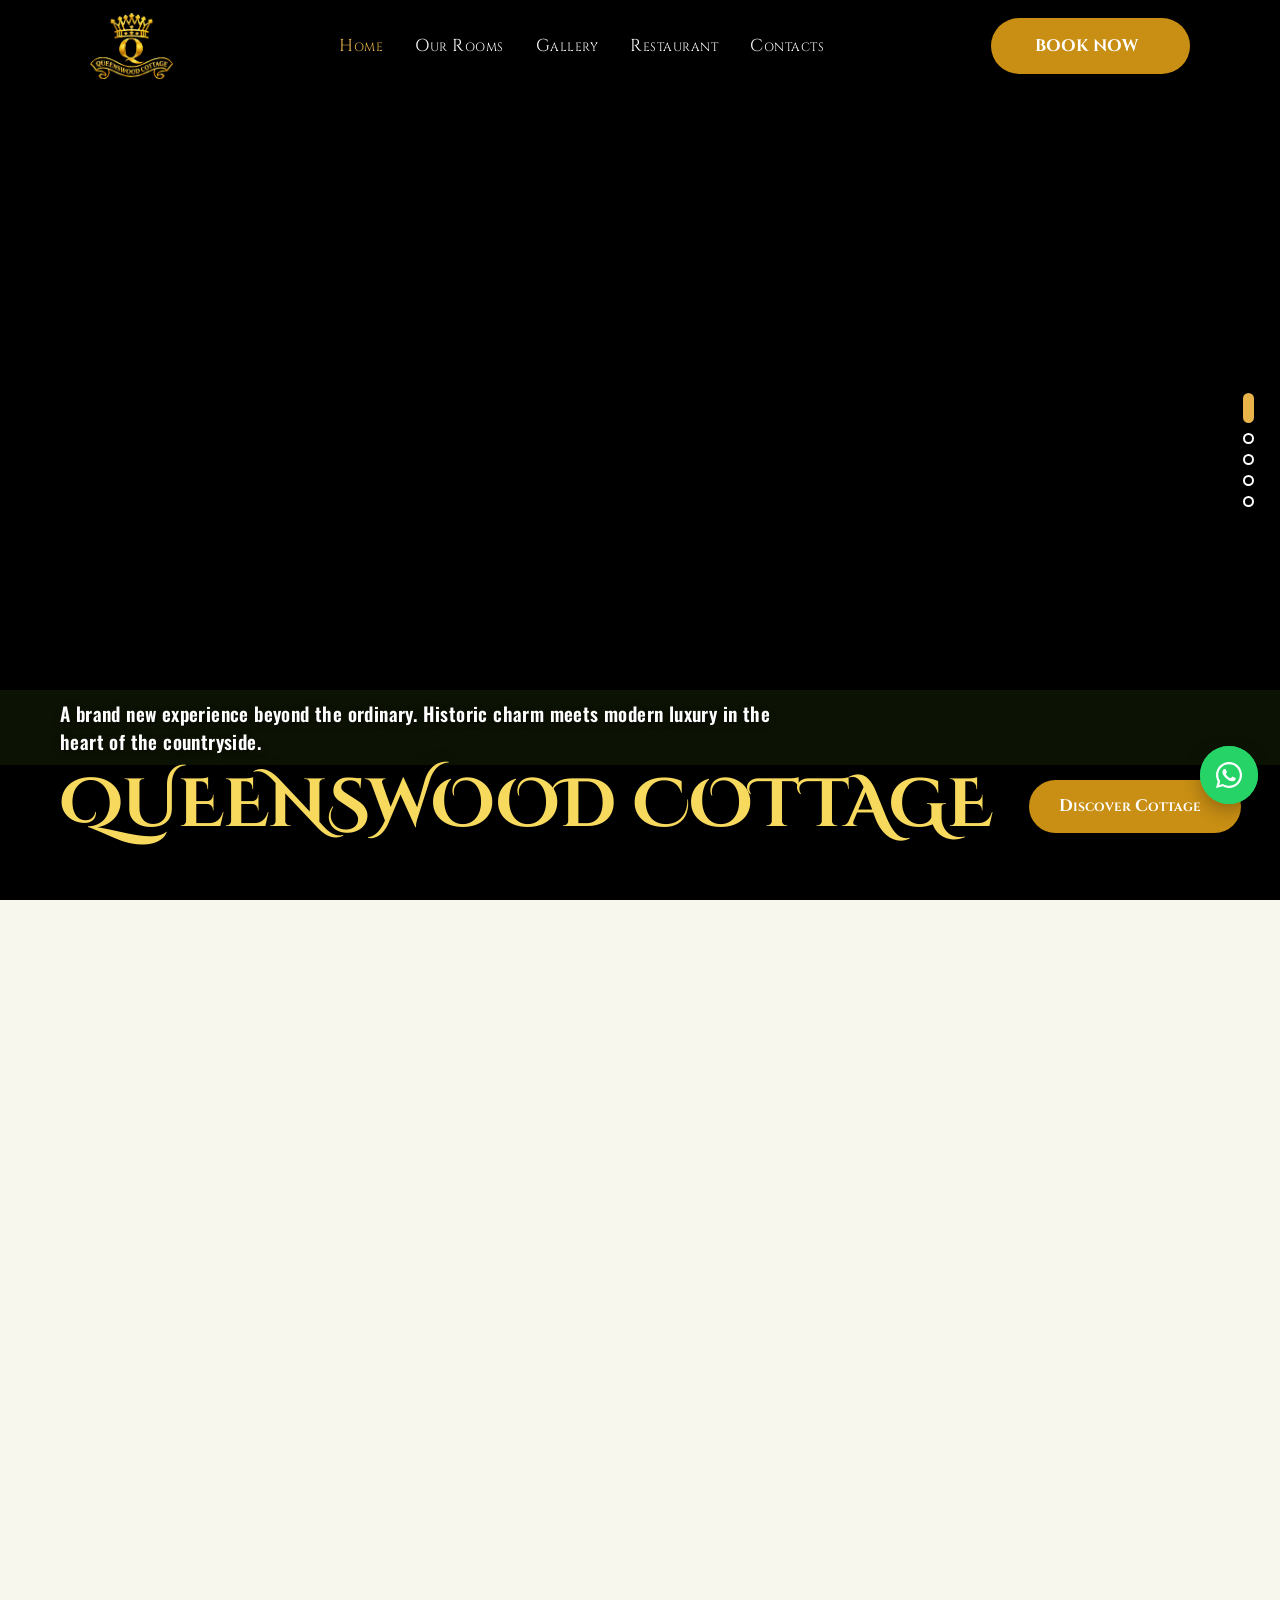
==== commit ae3c7bfe: "update" ====
--- a/index.html
+++ b/index.html
@@ -28,6 +28,9 @@
     <!-- Magnific-Popup -->
     <link rel="stylesheet" href="assets/css/magnific-popup.css" >
     <!-- Main css -->
+    <link rel="preconnect" href="https://fonts.googleapis.com">
+    <link rel="preconnect" href="https://fonts.gstatic.com" crossorigin>
+    <link href="https://fonts.googleapis.com/css2?family=Cinzel:wght@400;500;600;700&family=Cinzel+Decorative:wght@400;700&family=Oswald:wght@400;500;600&family=Jost:wght@300;400;500&display=swap" rel="stylesheet">
     <link rel="stylesheet" href="assets/css/main.css" >
   </head>
   <body class="bg-neutral-400 @@bodyClass">
@@ -232,44 +235,25 @@
     <section class="banner-area position-relative z-1">
     <!-- Hero slideshow: room photos. Swap the URLs to change pictures. -->
     <div class="hero-slides">
-        <div class="hero-slide is-active" role="img" aria-label="Superior Suite" style="background-image:url('https://queenswoodcottage.com/uploads/rooms/thumbs/6994411e9dd08.avif')"></div>
-        <div class="hero-slide" role="img" aria-label="Standard Family" style="background-image:url('https://queenswoodcottage.com/uploads/rooms/thumbs/69944942cf735.avif')"></div>
-        <div class="hero-slide" role="img" aria-label="Deluxe Double and tub" style="background-image:url('https://queenswoodcottage.com/uploads/rooms/thumbs/69944b61152c0.avif')"></div>
-        <div class="hero-slide" role="img" aria-label="Superior Family Attic" style="background-image:url('https://queenswoodcottage.com/uploads/rooms/thumbs/69944f5a8ef43.avif')"></div>
+        <div class="hero-slide is-active" style="background-image:url('https://queenswoodcottage.com/img/assets/him1.jpeg')"></div>
+        <div class="hero-slide" style="background-image:url('https://queenswoodcottage.com/img/assets/118227999.jpg')"></div>
+        <div class="hero-slide" style="background-image:url('https://queenswoodcottage.com/img/assets/214100295.jpg')"></div>
+        <div class="hero-slide" style="background-image:url('https://queenswoodcottage.com/img/assets/214101323.jpg')"></div>
+        <div class="hero-slide" style="background-image:url('https://queenswoodcottage.com/img/assets/439728157.jpg')"></div>
     </div>
     <div class="hero-dots" role="tablist" aria-label="Hero slides">
         <button type="button" class="hero-dot is-active" aria-label="Slide 1"></button>
         <button type="button" class="hero-dot" aria-label="Slide 2"></button>
         <button type="button" class="hero-dot" aria-label="Slide 3"></button>
         <button type="button" class="hero-dot" aria-label="Slide 4"></button>
+        <button type="button" class="hero-dot" aria-label="Slide 5"></button>
     </div>
     <div class="container">
-        <div class="row align-items-center justify-content-between">
-            <div class="col-xl-8 col-lg-8">
-                <div class="position-relative z-2">
-                    <h6 class="banner-subtitle tw-text-xl text-uppercase text-white tw-mb-9">A brand new experience beyond ordinary. Historic charm meets modern luxury in the heart of the countryside.</h6>
-                    <h1 class="banner-title tw-text-29 text-white fw-normal tw-mb-6 tw-char-animation">Queenswood Cottage</h1>
-                    <div class="hero-cta d-flex flex-column align-items-start tw-gap-9">
-                        <div>
-<a class="tw-btn-hover-white bg-main-600 tw-py-5 tw-px-12 text-heading font-heading d-inline-flex align-items-center tw-gap-3 tw-rounded-lg" href="#about">Discover Cottage <span class="d-inline-block lh-1 tw-text-lg"><i class="ph ph-arrow-up-right"></i></span></a>
-                        </div>
-                        <div class="">
-                            <div class="d-flex align-items-center tw-gap-2">
-                                <span class="tw-text-xl text-white font-heading">8.5/10</span>
-                                <ul class="d-flex tw-gap-1">
-                                    <li class="text-white"><i class="ph-bold ph-star"></i></li>
-                                    <li class="text-white"><i class="ph-bold ph-star"></i></li>
-                                    <li class="text-white"><i class="ph-bold ph-star"></i></li>
-                                    <li class="text-white"><i class="ph-bold ph-star"></i></li>
-                                    <li class="text-white"><i class="ph-bold ph-star"></i></li>
-                                </ul>
-                            </div>
-                            <div>
-                                <p class="tw-text-xl text-white font-heading">Booking.com traveler review awards</p>
-                            </div>
-                        </div>
-                    </div>
-                </div>
+        <div class="hero-copy position-relative z-2">
+            <h6 class="banner-subtitle">A brand new experience beyond the ordinary. Historic charm meets modern luxury in the heart of the countryside.</h6>
+            <div class="hero-title-row">
+                <h1 class="banner-title">Queenswood Cottage</h1>
+                <a class="hero-discover" href="#about">Discover Cottage <i class="ph ph-arrow-up-right"></i></a>
             </div>
         </div>
     </div>
@@ -338,6 +322,19 @@
           </div>
      </div>
 </div>
+    <section class="welcome-area position-relative z-1" id="about">
+        <div class="container">
+            <div class="row justify-content-center">
+               <div class="col-xl-11"> 
+                    <div class="welcome-block text-center tw-mb-14 tw_fade_anim">
+                         <h6 class="welcome-kicker">Welcome<br>to</h6>
+                         <h2 class="welcome-title">Queenswood Cottage</h2>
+                         <p class="welcome-text">Discover a world of comfort, luxury, and unparalleled hospitality at Queenswood Cottage. Nestled in the heart of the city, our exquisite cottage is your home away from home, where every stay is a memorable experience.</p>
+                    </div>
+               </div>
+            </div>
+        </div>
+    </section>
     <section class="py-120 position-relative z-1" id="rooms">
      <div class="container">
           <div class="row justify-content-between align-items-center">
@@ -547,17 +544,9 @@
           </div>
      </div>
 </section>
-    <div class="advance-area py-120 position-relative z-1" id="about">
+    <div class="advance-area pt-0 pb-120 position-relative z-1" id="amenity-cards">
     <div class="container">
-            <div class="row justify-content-center">
-               <div class="col-xl-11"> 
-                    <div class="section-wrapper text-center tw-mb-14 tw_fade_anim">
-                         <h6 class="section-subtitle tw-text-xl fw-medium text-uppercase tw-mb-4 text-main-600">Welcome To Queenswood Cottage</h6>
-                         <h2 class="section-title section-title--sm fw-normal tw-mb-7 tw-char-animation">Discover a world of comfort, luxury, and unparalleled hospitality at Queenswood Cottage. Nestled in the heart of the city, our exquisite cottage is your home away from home, where every stay is a memorable experience.</h2>
-                    </div>
-               </div>
-            </div>
-            <div class="row">
+                        <div class="row">
                <div class="col-xl-12">
                   <div class="advance-wrap tw_fade_anim">
       
@@ -967,7 +956,7 @@
         </div>
     </div>
 </section>
-    <section class="cta-area cta-people position-relative z-1 tw-mx-11 tw-rounded-3xl overflow-hidden" style="background-image:url('https://queenswoodcottage.com/img/assets/queens-wood-restaurant%20%283%29.jpg')">
+    <section class="cta-area cta-restore position-relative z-1 tw-mx-11 tw-rounded-3xl overflow-hidden" style="background-size:cover;background-position:center;background-repeat:no-repeat;background-image:url('https://queenswoodcottage.com/img/assets/queens-wood-restaurant%20%283%29.jpg')">
     <div class="container-fluid">
         <div class="row justify-content-center">
             <div class="col-xl-6">
@@ -1235,7 +1224,7 @@
                           <a href="https://www.tripadvisor.com/Hotel_Review-g608524-d4323018-Reviews-Queenswood_Cottage-Nuwara_Eliya_Central_Province.html" target="_blank" rel="noopener" class="text--white tw-text-lg hover-text-main-600"><img src="https://queenswoodcottage.com/img/icons8-tripadvisor-50%20%281%29.png" alt="TripAdvisor" style="width:22px;height:22px;object-fit:contain;filter:brightness(0) invert(1);"></a>
                       </li>
                   </ul>
-                  <p class="text--white text-line-1 fw-medium tw-text-lg aos-init tw_fade_anim" data-delay=".7">© 2026 Queenswood Cottage. All rights reserved. Site made by Silicon Radon Networks (Pvt) Ltd</p>
+                  <p class="text--white text-line-1 fw-medium tw-text-lg aos-init tw_fade_anim" data-delay=".7">© 2026 All Rights Reserved | Designed &amp; Developed by Silicon Radon Networks (Pvt) Ltd</p>
                 </div>
             </div>
         </div>
--- a/assets/css/main.css
+++ b/assets/css/main.css
@@ -11022,3 +11022,159 @@
 /* slimmer floating bar */
 .header.fixed-header .nav-menu__link { padding-block: 12px !important; }
 .header.fixed-header .header-button a { padding-block: 10px !important; }
+
+
+/* =====================================================================
+   Round 5 - hero + welcome like the live-site design
+   ===================================================================== */
+:root { --hdr: 126px; --qw-title: #f7d95e; --qw-orange: #c8791a; }
+
+/* header: black bar, Cinzel nav, flat gold Book Now */
+.header:not(.fixed-header) { height: var(--hdr); display: flex; align-items: center; }
+.header:not(.fixed-header) > .container, .header:not(.fixed-header) nav { width: 100%; }
+.header:not(.fixed-header) .container { max-width: none; padding-inline: 90px; }
+.header .logo img { height: 104px !important; }
+.header .nav-menu__link {
+    font-family: "Cinzel", serif !important; font-weight: 500;
+    font-variant: small-caps; letter-spacing: .5px;
+    font-size: clamp(15px, 1.35vw, 25px) !important;
+}
+.header .header-button a {
+    font-family: "Cinzel", serif !important; font-variant: small-caps; font-weight: 700;
+    font-size: clamp(15px, 1.3vw, 24px); background: #c98f14 !important; color: #fff !important;
+    padding: 16px 44px !important;
+}
+.header.fixed-header { height: auto; }
+.header.fixed-header .logo img { height: 62px !important; }
+@media (max-width: 991px) {
+    :root { --hdr: 84px; }
+    .header:not(.fixed-header) .container { padding-inline: 16px; }
+    .header .logo img { height: 66px !important; }
+}
+
+/* hero */
+.banner-area {
+    padding: 0 0 110px !important;
+    min-height: max(700px, calc(100vh - 20px));
+    display: flex; align-items: flex-end; background: #000;
+}
+.banner-area::before {
+    inset-block-start: var(--hdr); height: auto; inset-block-end: 0;
+    background: linear-gradient(180deg, rgba(0,0,0,0) 45%, rgba(24,40,8,.65) 100%) !important;
+}
+.hero-slides { inset-block-start: var(--hdr); }
+.hero-slide { background-position: center; }
+.banner-area > .container { max-width: none; width: 100%; padding-inline: 60px; }
+.hero-copy { max-width: 100%; }
+.banner-subtitle {
+    font-family: "Oswald", sans-serif; font-weight: 500; text-transform: none;
+    font-size: clamp(17px, 1.55vw, 29px); line-height: 1.45; letter-spacing: .6px;
+    color: #fff; max-width: 1000px; margin-bottom: 10px !important;
+    text-shadow: 0 2px 8px rgba(0,0,0,.6);
+}
+.hero-title-row { display: flex; align-items: center; flex-wrap: wrap; column-gap: 36px; row-gap: 14px; }
+.banner-title {
+    font-family: "Cinzel Decorative", "Cinzel", serif !important; font-weight: 700;
+    font-size: clamp(38px, 6.3vw, 120px) !important; line-height: 1.1 !important;
+    color: var(--qw-title) !important; text-transform: uppercase; margin: 0 !important;
+    white-space: nowrap; text-shadow: 0 4px 18px rgba(0,0,0,.35);
+}
+.hero-discover {
+    display: inline-flex; align-items: center; gap: 10px; white-space: nowrap;
+    background: #c98f14; color: #fff; font-family: "Cinzel", serif; font-weight: 700;
+    font-variant: small-caps; font-size: clamp(15px, 1.3vw, 24px);
+    padding: 16px 34px; border-radius: 999px; transition: filter .3s, transform .3s;
+}
+.hero-discover:hover { filter: brightness(1.12); transform: translateY(-2px); color: #fff; }
+.hero-dots { left: auto; right: 60px; bottom: 120px; justify-content: flex-end; }
+@media (max-width: 767px) {
+    .banner-area > .container { padding-inline: 18px; }
+    .banner-title { white-space: normal; }
+    .hero-dots { right: 18px; bottom: 100px; }
+}
+
+/* welcome block */
+.welcome-block { max-width: 1250px; margin-inline: auto; }
+.welcome-kicker {
+    font-family: "Cinzel Decorative", "Cinzel", serif; font-weight: 700; text-transform: uppercase;
+    color: var(--qw-orange); font-size: clamp(22px, 2.1vw, 40px); line-height: 1.25; margin-bottom: 4px;
+}
+.welcome-title {
+    font-family: "Cinzel Decorative", "Cinzel", serif; font-weight: 700; text-transform: uppercase;
+    color: var(--qw-orange); font-size: clamp(32px, 4.9vw, 92px); line-height: 1.15; margin-bottom: 22px;
+}
+.welcome-text {
+    font-family: "Jost", sans-serif; font-weight: 400; color: #111;
+    font-size: clamp(16px, 1.5vw, 28px); line-height: 1.4; letter-spacing: .8px;
+    max-width: 1240px; margin-inline: auto;
+}
+
+/* hero dots: vertical, right-middle (clear of title, button and WhatsApp) */
+.hero-dots { left: auto !important; right: 26px !important; top: 50%; bottom: auto !important; transform: translateY(-50%); flex-direction: column; align-items: center; justify-content: center; }
+.hero-dot.is-active { width: 11px; height: 30px; }
+@media (max-width: 767px) { .hero-dots { right: 12px !important; top: 42%; } }
+
+
+/* =====================================================================
+   Round 6
+   ===================================================================== */
+/* nav logo a bit smaller */
+.header .logo img { height: 88px !important; }
+:root { --hdr: 116px; }
+@media (max-width: 991px) { .header .logo img { height: 60px !important; } }
+
+/* floating bar: more air between the gold border and the logo / button */
+.header.fixed-header { padding: 10px 0 !important; }
+.header.fixed-header .container { padding-inline: 44px !important; }
+.header.fixed-header .logo img { height: 56px !important; }
+@media (max-width: 991px) { .header.fixed-header .container { padding-inline: 22px !important; } }
+
+/* welcome section sits between hero and Our Rooms */
+.welcome-area { padding-block: 36px 0; }
+.welcome-area .welcome-block { margin-bottom: 0 !important; }
+
+/* rooms cards: tighter */
+.service-active .service-wrapper { padding: 10px; }
+
+/* footer logo smaller */
+.footer-bottom-wrap > div.mb-0 img { height: 56px !important; }
+
+/* restaurant banner: back to the original centred design */
+.cta-area.cta-restore { padding-block: 110px !important; margin-block: 20px !important; }
+.cta-area.cta-restore .cta-title { font-size: clamp(36px, 5vw, 80px); }
+.banner-title { font-size: clamp(36px, 5.9vw, 112px) !important; }
+
+/* =====================================================================
+   Round 7 - first screen = header + full-height hero (booking bar below the fold)
+   ===================================================================== */
+:root { --hdr: clamp(92px, 6.8vw, 130px); }
+.header .logo img { height: clamp(66px, 4.8vw, 92px) !important; }
+.header.fixed-header .logo img { height: 56px !important; }
+@media (max-width: 991px) { :root { --hdr: 84px; } .header .logo img { height: 60px !important; } }
+
+.banner-area { min-height: 100vh; min-height: 100svh; padding: 0 0 56px !important; }
+.banner-area::before {
+    background: linear-gradient(180deg, rgba(0,0,0,0) 65%, rgba(0,0,0,.30) 100%) !important;
+}
+.checkout-area { margin-top: 0 !important; padding-top: 28px; }
+
+/* tagline: bold condensed text on a translucent full-width band */
+.banner-subtitle {
+    font-weight: 600 !important; font-size: clamp(17px, 1.5vw, 29px) !important; letter-spacing: .4px;
+    margin: 0 -60px 4px !important; padding: 10px 60px; max-width: none !important;
+    background: rgba(32, 46, 10, .42); text-shadow: 0 2px 6px rgba(0,0,0,.65);
+}
+.banner-subtitle { box-decoration-break: clone; }
+@media (max-width: 767px) { .banner-subtitle { margin-inline: -18px !important; padding-inline: 18px; } }
+
+/* title + Discover button on one line */
+.banner-title { font-size: clamp(34px, 5.3vw, 104px) !important; }
+@media (min-width: 992px) { .hero-title-row { flex-wrap: nowrap; } }
+.hero-discover { padding: 14px 30px; }
+
+/* welcome message: smaller, like the sample */
+.welcome-block { max-width: 1200px; }
+.welcome-kicker { font-size: clamp(18px, 1.55vw, 30px) !important; }
+.welcome-title { font-size: clamp(28px, 3.1vw, 60px) !important; margin-bottom: 18px !important; }
+.welcome-text { font-size: clamp(15px, 1.35vw, 26px) !important; letter-spacing: .5px !important; line-height: 1.45 !important; max-width: 1200px; }
+@media (min-width: 992px) { .banner-subtitle { padding-right: 42%; } }
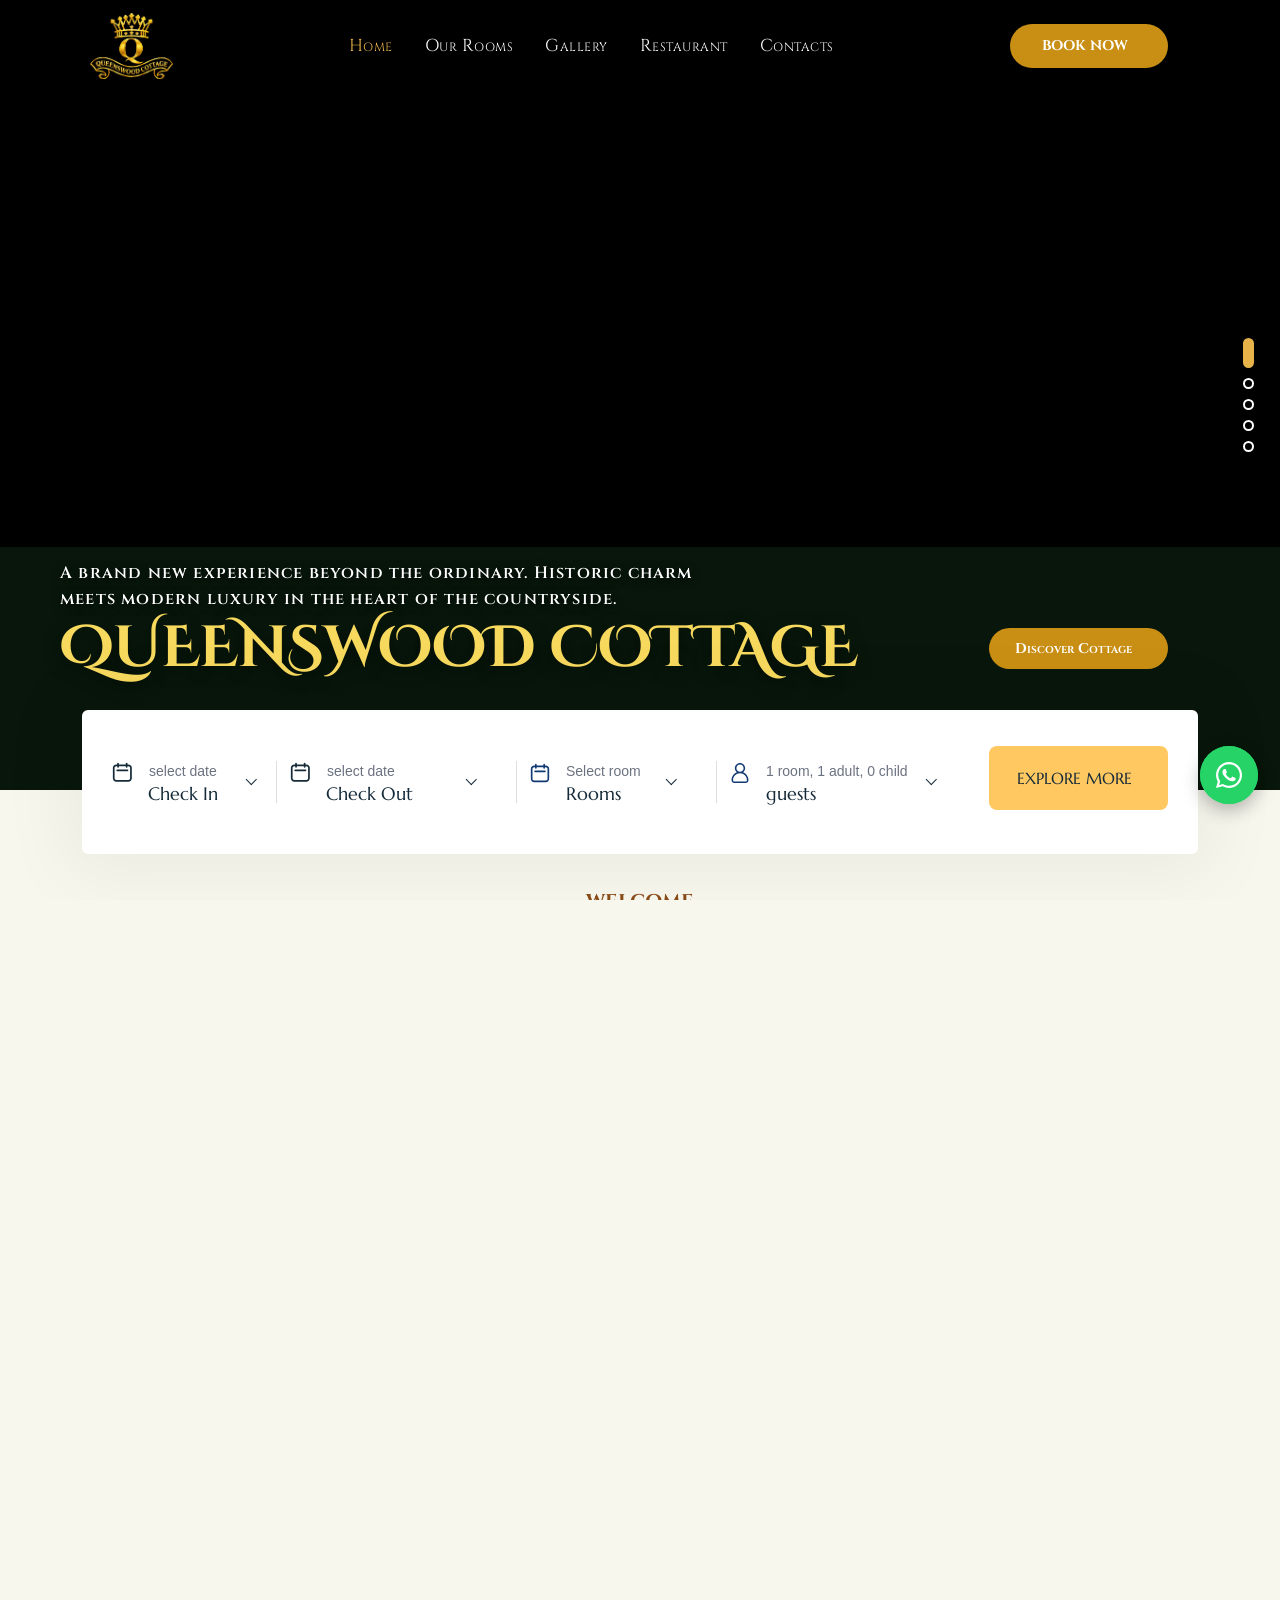
==== commit c04e501c: "update" ====
--- a/index.html
+++ b/index.html
@@ -1299,5 +1299,20 @@
   start();
 })();
 </script>
+<script>
+/* align Book Now + Discover Cottage with the right edge of EXPLORE MORE */
+(function () {
+    function align() {
+        var btn = document.querySelector('.checkout-area button');
+        if (!btn || window.innerWidth < 992) { document.documentElement.style.removeProperty('--edge-right'); return; }
+        var edge = document.documentElement.clientWidth - btn.getBoundingClientRect().right;
+        if (edge > 0) document.documentElement.style.setProperty('--edge-right', edge + 'px');
+    }
+    window.addEventListener('load', align);
+    window.addEventListener('resize', align);
+    if (document.fonts && document.fonts.ready) document.fonts.ready.then(align);
+    align();
+})();
+</script>
 </body>
 </html>
--- a/assets/css/main.css
+++ b/assets/css/main.css
@@ -11178,3 +11178,63 @@
 .welcome-title { font-size: clamp(28px, 3.1vw, 60px) !important; margin-bottom: 18px !important; }
 .welcome-text { font-size: clamp(15px, 1.35vw, 26px) !important; letter-spacing: .5px !important; line-height: 1.45 !important; max-width: 1200px; }
 @media (min-width: 992px) { .banner-subtitle { padding-right: 42%; } }
+
+/* =====================================================================
+   Round 8
+   ===================================================================== */
+/* one translucent green band behind tagline + title */
+.hero-copy {
+    margin-inline: -60px; padding: 14px 60px 20px;
+    background: rgba(32, 46, 10, .45);
+}
+.banner-subtitle {
+    background: none !important; margin: 0 0 4px !important; padding: 0 !important;
+    max-width: 58% !important;
+}
+@media (max-width: 991px) { .banner-subtitle { max-width: 100% !important; } }
+@media (max-width: 767px) { .hero-copy { margin-inline: -18px; padding-inline: 18px; } }
+
+/* smaller title */
+.banner-title { font-size: clamp(30px, 4.5vw, 90px) !important; }
+
+/* hero shorter again, Check In / Check Out bar overlaps the hero bottom like before */
+.banner-area { min-height: calc(100vh - 110px) !important; padding: 0 0 110px !important; }
+.checkout-area { margin-top: -80px !important; padding-top: 0 !important; }
+
+/* welcome message: bold Cinzel, brown */
+.welcome-kicker, .welcome-title {
+    font-family: "Cinzel", serif !important; font-weight: 700 !important; color: #8a4b17 !important;
+}
+.hero-copy { max-width: none !important; }
+
+/* =====================================================================
+   Round 9 - light translucent green band: tagline down to the Check In bar, no border
+   ===================================================================== */
+.hero-copy {
+    background: rgba(40, 110, 55, .20) !important;
+    border: 0 !important;
+    -webkit-backdrop-filter: none; backdrop-filter: none;
+    /* stretch the band down to the bottom edge of the hero (behind the booking bar) */
+    padding-bottom: 110px !important; margin-bottom: -110px !important;
+}
+.banner-subtitle {
+    font-family: "Cinzel", serif !important; font-weight: 600 !important;
+    letter-spacing: 1.2px !important; line-height: 1.55 !important;
+    font-size: clamp(15px, 1.3vw, 25px) !important;
+    color: #fff !important; text-shadow: 0 2px 10px rgba(0,0,0,.7);
+}
+
+/* Book Now (nav) + Discover Cottage (hero) line up with the right edge of EXPLORE MORE.
+   --edge-right is set by a small script at the bottom of index.html */
+@media (min-width: 992px) {
+    .header:not(.fixed-header) .container { padding-right: var(--edge-right, 90px) !important; }
+    .header.fixed-header .container { padding-right: var(--edge-right, 44px) !important; }
+    .hero-title-row { justify-content: space-between; margin-right: calc(var(--edge-right, 60px) - 60px); }
+}
+
+/* slightly smaller Book Now + Discover Cottage buttons */
+.header .header-button a {
+    font-size: clamp(13px, 1.1vw, 20px) !important; padding: 11px 32px !important;
+}
+.header.fixed-header .header-button a { padding: 8px 28px !important; }
+.hero-discover { font-size: clamp(13px, 1.1vw, 20px); padding: 10px 26px !important; }
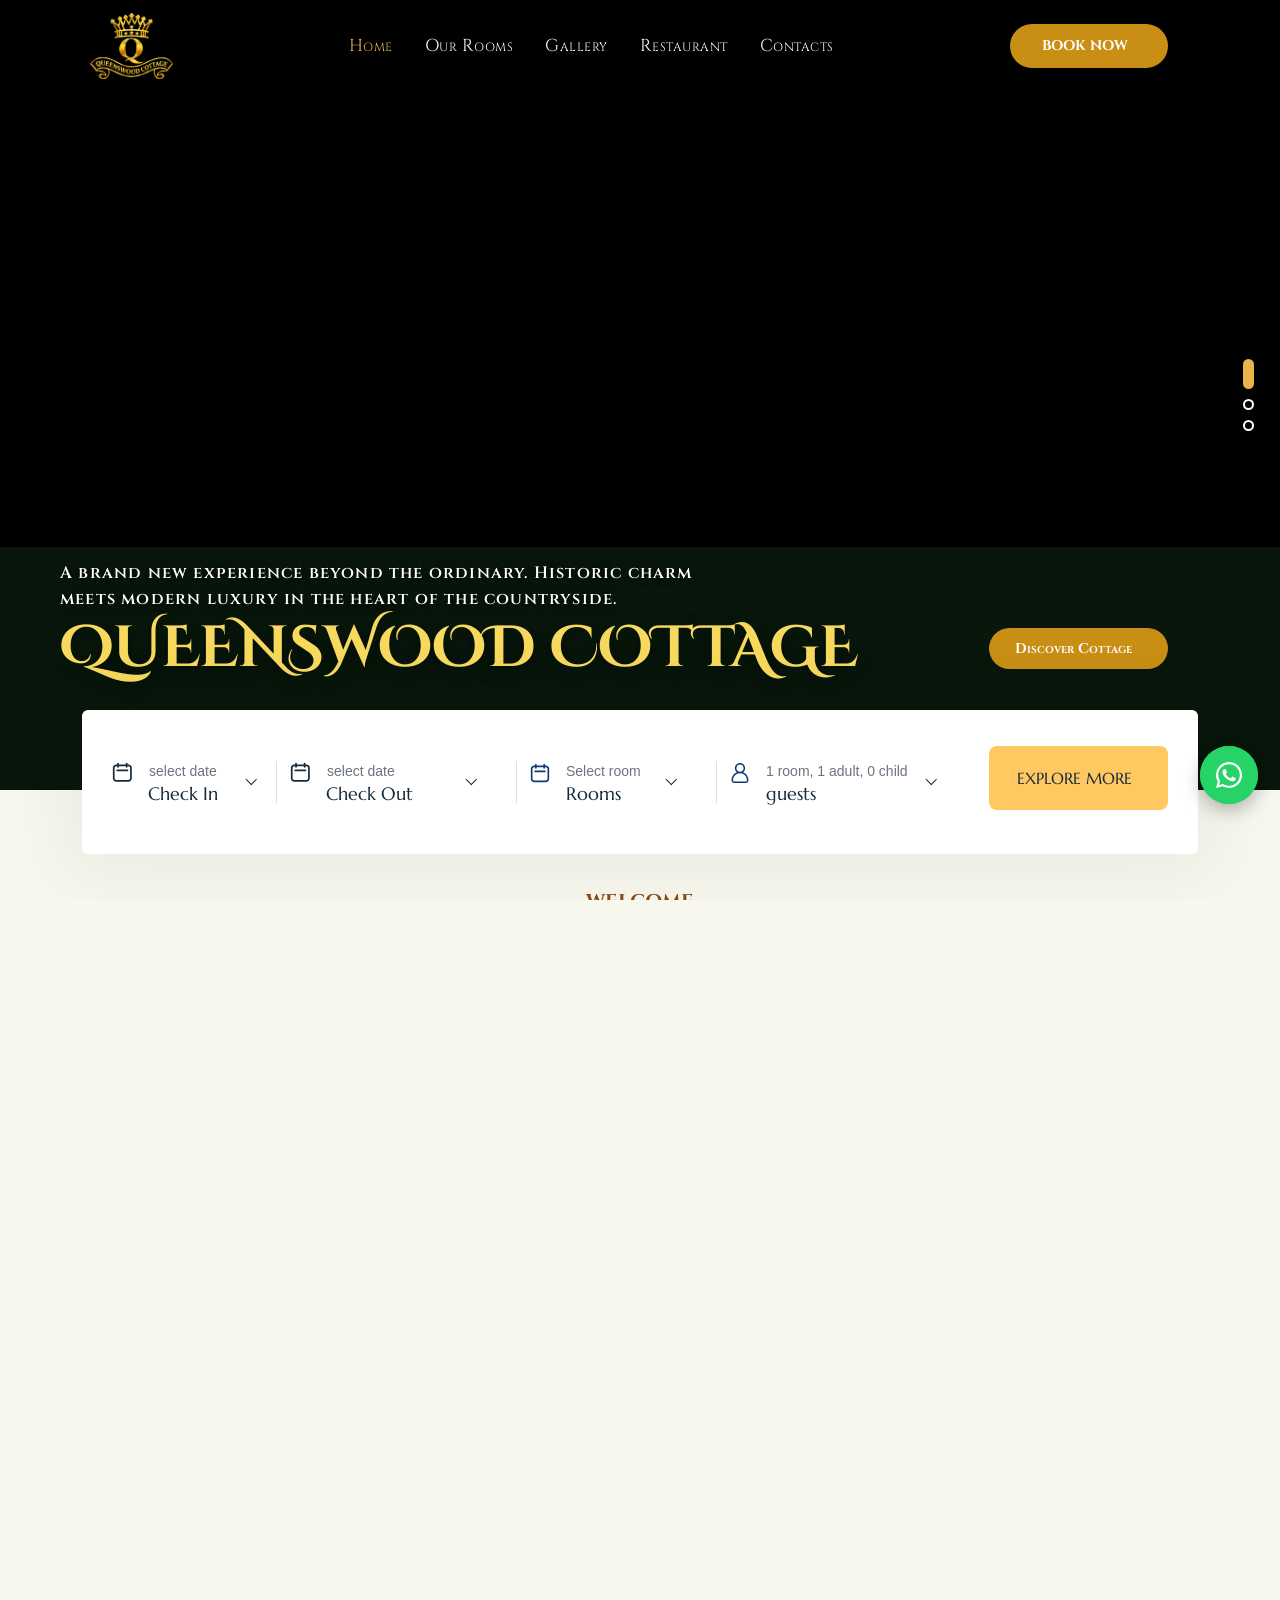
==== commit 0d6936e1: "update" ====
--- a/index.html
+++ b/index.html
@@ -234,19 +234,17 @@
 <div id="scrollSmoother-container">
     <section class="banner-area position-relative z-1">
     <!-- Hero slideshow: room photos. Swap the URLs to change pictures. -->
+    <!-- Hero slideshow: cottage + garden photos. Swap the URLs to change pictures.
+         --hero-pos moves the crop (x y) so the cottage stays in view. -->
     <div class="hero-slides">
-        <div class="hero-slide is-active" style="background-image:url('https://queenswoodcottage.com/img/assets/him1.jpeg')"></div>
-        <div class="hero-slide" style="background-image:url('https://queenswoodcottage.com/img/assets/118227999.jpg')"></div>
-        <div class="hero-slide" style="background-image:url('https://queenswoodcottage.com/img/assets/214100295.jpg')"></div>
-        <div class="hero-slide" style="background-image:url('https://queenswoodcottage.com/img/assets/214101323.jpg')"></div>
-        <div class="hero-slide" style="background-image:url('https://queenswoodcottage.com/img/assets/439728157.jpg')"></div>
+        <div class="hero-slide is-active" style="--hero-img:url('https://queenswoodcottage.com/img/assets/him1.jpeg'); --hero-pos:center 35%"></div>
+        <div class="hero-slide" style="--hero-img:url('https://queenswoodcottage.com/img/assets/118227999.jpg'); --hero-pos:center 30%"></div>
+        <div class="hero-slide" style="--hero-img:url('../images/site/queens-wood-restaurant-3-.jpg'); --hero-pos:center 60%"></div>
     </div>
     <div class="hero-dots" role="tablist" aria-label="Hero slides">
         <button type="button" class="hero-dot is-active" aria-label="Slide 1"></button>
         <button type="button" class="hero-dot" aria-label="Slide 2"></button>
         <button type="button" class="hero-dot" aria-label="Slide 3"></button>
-        <button type="button" class="hero-dot" aria-label="Slide 4"></button>
-        <button type="button" class="hero-dot" aria-label="Slide 5"></button>
     </div>
     <div class="container">
         <div class="hero-copy position-relative z-2">
@@ -1288,7 +1286,7 @@
 // Hero slideshow with dots
 (function () {
   var slides = document.querySelectorAll('.hero-slide'), dots = document.querySelectorAll('.hero-dot'), i = 0, timer;
-  if (!slides.length) return;
+  if (slides.length < 2) return;
   function show(n) {
     slides[i].classList.remove('is-active'); dots[i].classList.remove('is-active');
     i = (n + slides.length) % slides.length;
--- a/assets/css/main.css
+++ b/assets/css/main.css
@@ -11238,3 +11238,11 @@
 }
 .header.fixed-header .header-button a { padding: 8px 28px !important; }
 .hero-discover { font-size: clamp(13px, 1.1vw, 20px); padding: 10px 26px !important; }
+
+/* hero slideshow: 3 cottage / garden photos, each fills the whole hero (no blur, no bars) */
+.hero-slide {
+    background-color: #000 !important;
+    background-image: var(--hero-img) !important;
+    background-size: cover !important; background-repeat: no-repeat !important;
+    background-position: var(--hero-pos, center) !important;
+}
